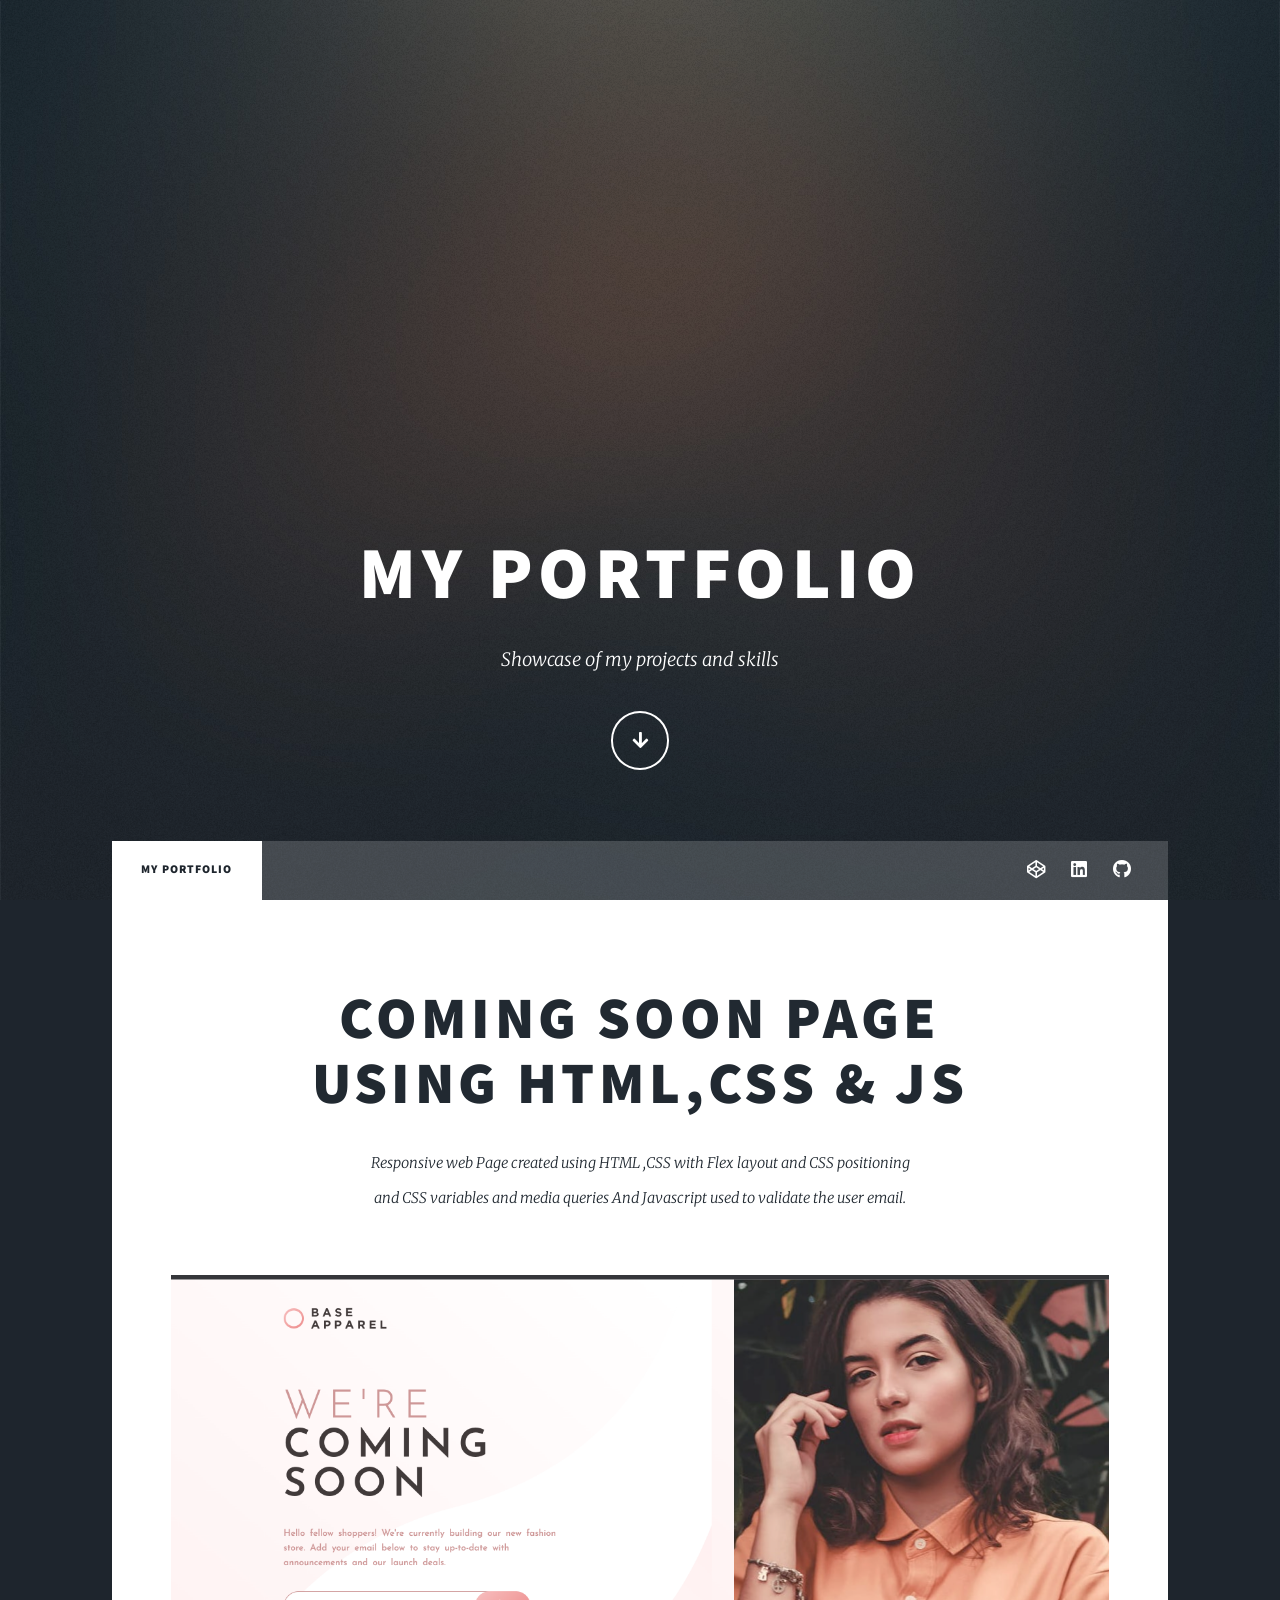
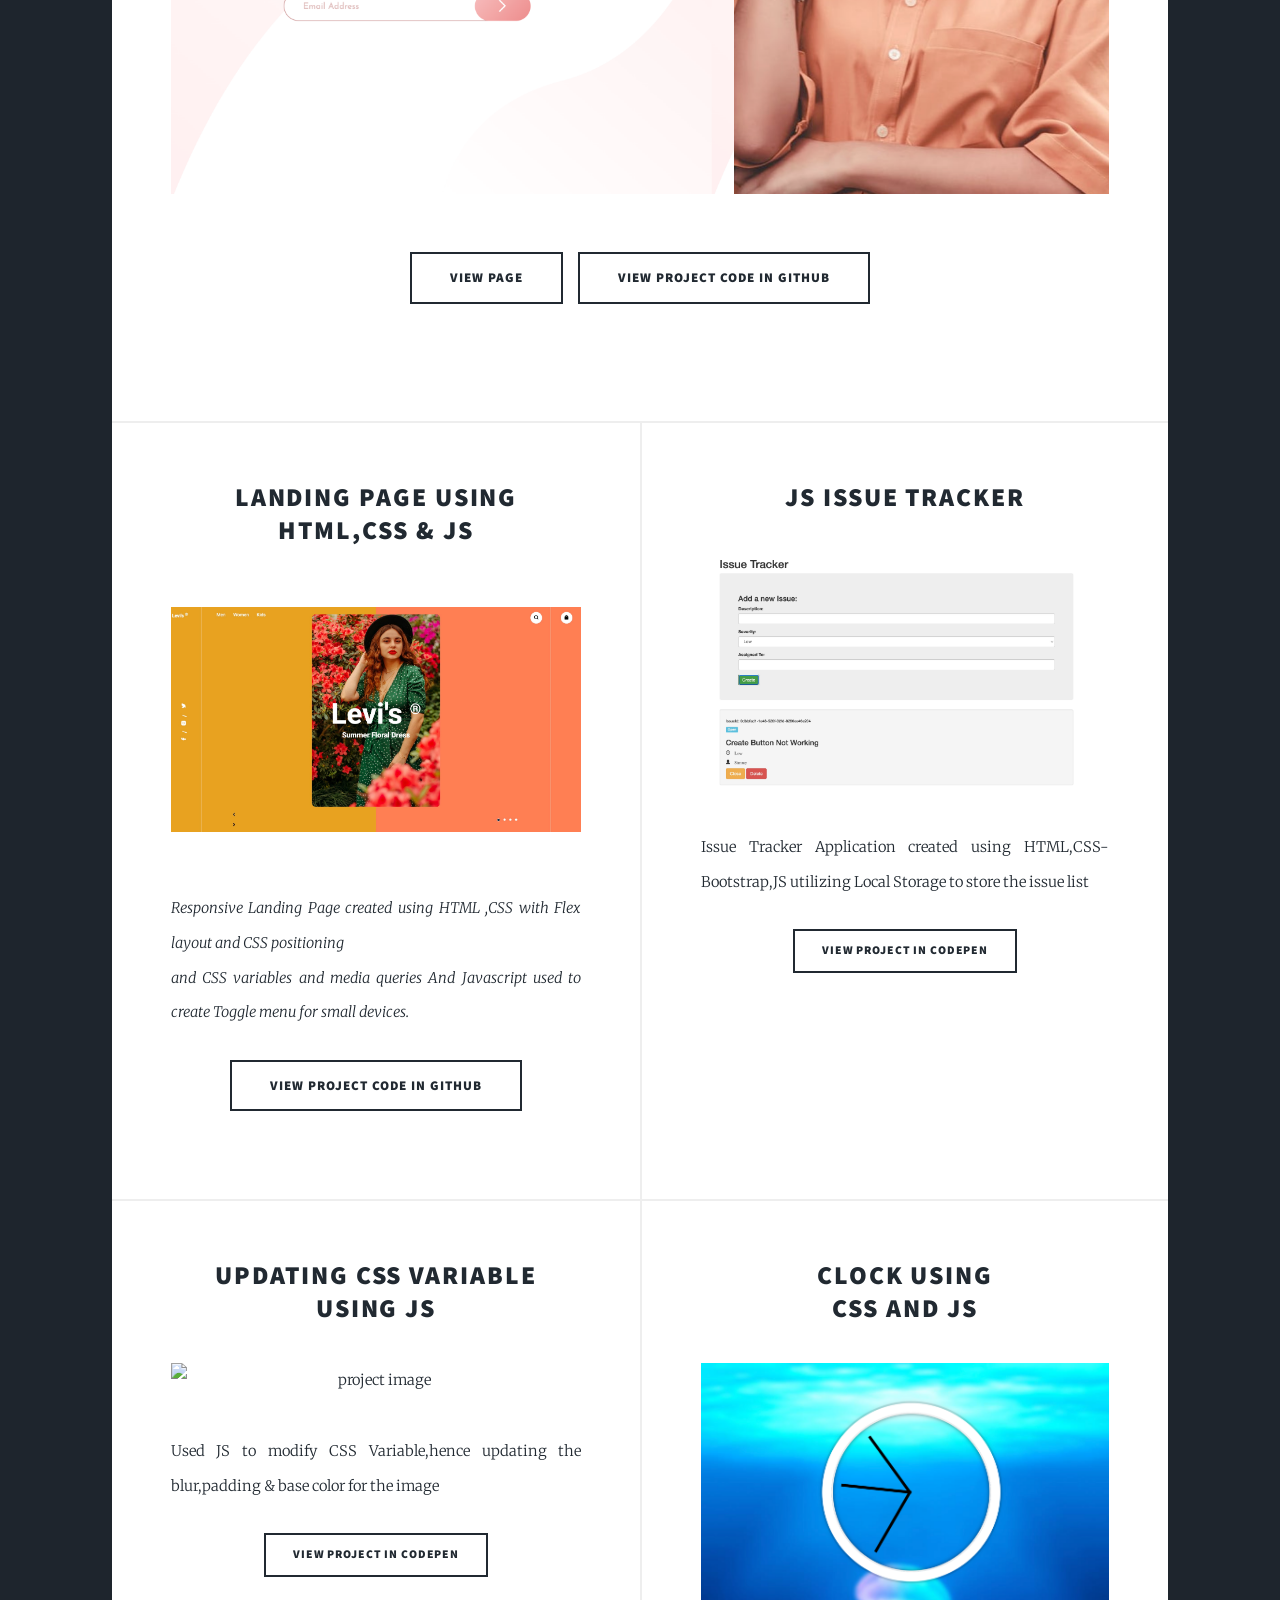
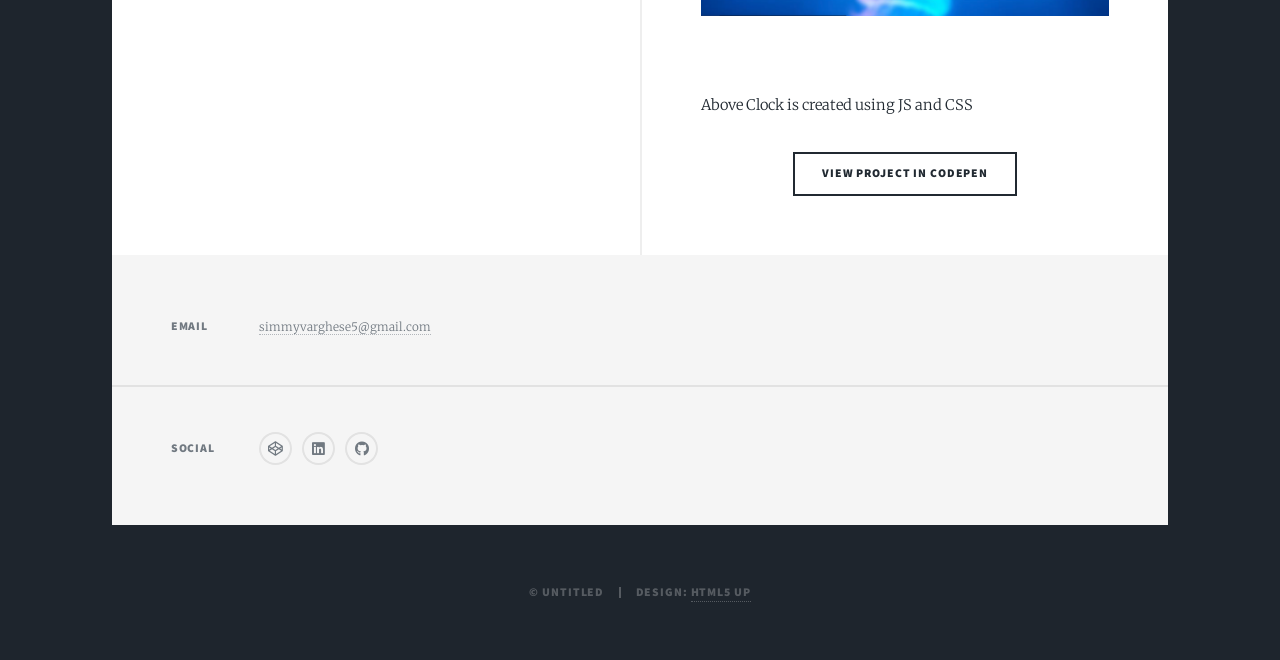
==== index.html @ 49a2455c "Update the index" ====
<!DOCTYPE HTML>
<!--
	Massively by HTML5 UP
	html5up.net | @ajlkn
	Free for personal and commercial use under the CCA 3.0 license (html5up.net/license)
-->
<html>
	<head>
		<title>Simmy Varghese-Portfolio</title>
		<meta charset="utf-8" />
		<meta name="viewport" content="width=device-width, initial-scale=1, user-scalable=no" />
		<link rel="stylesheet" href="assets/css/main.css" />
		<noscript><link rel="stylesheet" href="assets/css/noscript.css" /></noscript>
	</head>
	<body class="is-preload">

		<!-- Wrapper -->
			<div id="wrapper" class="fade-in">

				<!-- Intro -->
					<div id="intro">
						<h1>My Portfolio</h1>
						<p>Showcase of my projects and skills </p>
						<ul class="actions">
							<li><a href="#header" class="button icon solid solo fa-arrow-down scrolly">Continue</a></li>
						</ul>
					</div>

			

				<!-- Nav -->
					<nav id="nav">
						<ul class="links">
							<li class="active"><a href="index.html">My Portfolio</a></li>
						</ul>
						<ul class="icons">
							<li><a href="https://codepen.io/your-work" class="icon brands fa-codepen" target="_blank"><span class="label">Codepen</span></a></li>
							<li><a href="https://www.linkedin.com/in/simmyvarghese/" class="icon brands fa-linkedin" target="_blank"><span class="label">LinkedIn</span></a></li>
							<li><a href="https://github.com/simmypayyappillyvarghese?tab=repositories" class="icon brands fa-github" target="_blank"><span class="label">GitHub</span></a></li>
							
						</ul>
					</nav>

				<!-- Main -->
					<div id="main">

						<!-- Featured Post -->
							
							<article  class="post featured">
								<header class="major">
									<h2><a href="#"> Coming Soon Page<br />
									using HTML,CSS & JS</a></h2>
									<p>Responsive web Page created using HTML ,CSS with Flex layout and CSS positioning <br/>and CSS variables and media queries
									And Javascript used to validate the user email.<br />
								<a href="#" class="image main"><img src="./images/screenshot-desktop.png" alt="project image" /></a>
								<ul class="actions special">
									<li><a href="https://simmypayyappillyvarghese.github.io/comingSoonPage/" target="_blank" class="button large">View Page</a></li>
									<li><a href="https://github.com/simmypayyappillyvarghese/comingSoonPage" target="_blank" class="button large">View Project Code in Github</a></li>
								</ul>
							</article>

						<!-- Posts -->
							<section class="posts">
								<article>
									<header>
										<h2><a href="#"> Landing Page using HTML,CSS & JS</a></h2>
										<a href="#" class="image main"><img src="./images/levis_landing_project.jpg" alt="project image" /></a>
										<p>Responsive Landing Page created using HTML ,CSS with Flex layout and CSS positioning <br/>and CSS variables and media queries
											And Javascript used to create Toggle menu for small devices.<br />
									<ul class="actions special">
										<li><a href="https://github.com/simmypayyappillyvarghese/LandingPage" target="_blank" class="button large">View Project Code in Github</a></li>
									</ul>
								</article>
								<article>
									<header>
										<h2><a href="#">JS Issue Tracker<br />
										</a></h2>
									</header>
									<a href="#" class="image fit"><img src="./images/issue_tracker.jpg" alt="project image" /></a>
									<p>Issue Tracker Application created using HTML,CSS-Bootstrap,JS utilizing Local Storage to store the issue list</p>
									<ul class="actions special">
										<li><a href="https://codepen.io/simmy-varghese/pen/MWrmdOj" target="_blank"class="button">View Project in Codepen</a></li>
									</ul>
								</article>
								<article>
									<header>
										<h2><a href="#">Updating CSS Variable using JS<br />
										</a></h2>
									</header>
									<a href="#" class="image fit"><img src="https://images.unsplash.com/photo-1560421683-6856ea585c78?ixlib=rb-1.2.1&ixid=MnwxMjA3fDB8MHxwaG90by1wYWdlfHx8fGVufDB8fHx8&auto=format&fit=crop&w=1748&q=80" alt="project image" /></a>
									<p>Used JS to modify CSS Variable,hence updating the blur,padding & base color for the image </p>
									<ul class="actions special">
										<li><a href="https://codepen.io/simmy-varghese/pen/WNXdNBg" target="_blank"class="button">View Project in Codepen</a></li>
									</ul>
								</article>
								<article>
									<header>
										<h2><a href="#">Clock using  <br />
										</a>CSS and JS</h2>
									</header>
									<a href="./project2/Clock_Image.png" class="image fit"><img src="./project2/Clock_Image.png" alt="An image of a clock"/></a>
									<br/>
									<p>
										Above Clock is created using JS and CSS </p>
									<ul class="actions special">
										<li><a href="https://codepen.io/simmy-varghese/pen/MWOOYgg" class="button">View Project in Codepen</a></li>
									</ul>
								</article>
							</section>
						

					</div>

				<!-- Footer -->
					<footer id="footer">
						<section class="split contact">
							<section>
								<h3>Email</h3>
								<p><a href="mailto:simmyvarghese5@gmail.com">simmyvarghese5@gmail.com</a></p>
							</section>
							<section>
								<h3>Social</h3>
								<ul class="icons alt">
									<li><a href="https://codepen.io/your-work" class="icon brands fa-codepen" target="_blank"><span class="label">Codepen</span></a></li>
									<li><a href="https://www.linkedin.com/in/simmyvarghese/" class="icon brands fa-linkedin" target="_blank"><span class="label">LinkedIn</span></a></li>
									<li><a href="https://github.com/simmypayyappillyvarghese?tab=repositories" class="icon brands fa-github" target="_blank"><span class="label">GitHub</span></a></li>
								</ul>
							</section>
						</section>
					</footer>

				<!-- Copyright -->
					<div id="copyright">
						<ul><li>&copy; Untitled</li><li>Design: <a href="https://html5up.net">HTML5 UP</a></li></ul>
					</div>

			</div>

		<!-- Scripts -->
			<script src="assets/js/jquery.min.js"></script>
			<script src="assets/js/jquery.scrollex.min.js"></script>
			<script src="assets/js/jquery.scrolly.min.js"></script>
			<script src="assets/js/browser.min.js"></script>
			<script src="assets/js/breakpoints.min.js"></script>
			<script src="assets/js/util.js"></script>
			<script src="assets/js/main.js"></script>

	</body>
</html>
---- assets/css/main.css ----
@import url(fontawesome-all.min.css);
@import url("https://fonts.googleapis.com/css?family=Merriweather:300,700,300italic,700italic|Source+Sans+Pro:900");

/*
	Massively by HTML5 UP
	html5up.net | @ajlkn
	Free for personal and commercial use under the CCA 3.0 license (html5up.net/license)
*/

html, body, div, span, applet, object,
iframe, h1, h2, h3, h4, h5, h6, p, blockquote,
pre, a, abbr, acronym, address, big, cite,
code, del, dfn, em, img, ins, kbd, q, s, samp,
small, strike, strong, sub, sup, tt, var, b,
u, i, center, dl, dt, dd, ol, ul, li, fieldset,
form, label, legend, table, caption, tbody,
tfoot, thead, tr, th, td, article, aside,
canvas, details, embed, figure, figcaption,
footer, header, hgroup, menu, nav, output, ruby,
section, summary, time, mark, audio, video {
	margin: 0;
	padding: 0;
	border: 0;
	font-size: 100%;
	font: inherit;
	vertical-align: baseline;}

article, aside, details, figcaption, figure,
footer, header, hgroup, menu, nav, section {
	display: block;}

body {
	line-height: 1;
}

ol, ul {
	list-style: none;
}

blockquote, q {
	quotes: none;
}

	blockquote:before, blockquote:after, q:before, q:after {
		content: '';
		content: none;
	}

table {
	border-collapse: collapse;
	border-spacing: 0;
}

body {
	-webkit-text-size-adjust: none;
}

mark {
	background-color: transparent;
	color: inherit;
}

input::-moz-focus-inner {
	border: 0;
	padding: 0;
}

input, select, textarea {
	-moz-appearance: none;
	-webkit-appearance: none;
	-ms-appearance: none;
	appearance: none;
}

/* Basic */

	@-ms-viewport {
		width: device-width;
	}

	body {
		-ms-overflow-style: scrollbar;
	}

	@media screen and (max-width: 480px) {

		html, body {
			min-width: 320px;
		}

	}

	html {
		box-sizing: border-box;
	}

	*, *:before, *:after {
		box-sizing: inherit;
	}

	body {
		background-color: #1e252d;
	}

		body.is-preload *, body.is-preload *:before, body.is-preload *:after {
			-moz-animation: none !important;
			-webkit-animation: none !important;
			-ms-animation: none !important;
			animation: none !important;
			-moz-transition: none !important;
			-webkit-transition: none !important;
			-ms-transition: none !important;
			transition: none !important;
		}

/* Type */

	html {
		font-size: 16pt;
	}

		@media screen and (max-width: 1680px) {

			html {
				font-size: 12pt;
			}

		}

		@media screen and (max-width: 1280px) {

			html {
				font-size: 11pt;
			}

		}

		@media screen and (max-width: 360px) {

			html {
				font-size: 10pt;
			}

		}

	body {
		color: #212931;
	}

	body, input, select, textarea {
		font-family: "Merriweather", Georgia, serif;
		font-weight: 300;
		font-size: 1rem;
		line-height: 2.375;
	}

	a {
		-moz-transition: color 0.2s ease-in-out, background-color 0.2s ease-in-out, border-color 0.2s ease-in-out, box-shadow 0.2s ease-in-out;
		-webkit-transition: color 0.2s ease-in-out, background-color 0.2s ease-in-out, border-color 0.2s ease-in-out, box-shadow 0.2s ease-in-out;
		-ms-transition: color 0.2s ease-in-out, background-color 0.2s ease-in-out, border-color 0.2s ease-in-out, box-shadow 0.2s ease-in-out;
		transition: color 0.2s ease-in-out, background-color 0.2s ease-in-out, border-color 0.2s ease-in-out, box-shadow 0.2s ease-in-out;
		border-bottom: dotted 1px;
		text-decoration: none;
	}

		a:hover {
			border-bottom-color: transparent;
		}

	strong, b {
		font-weight: 600;
	}

	em, i {
		font-style: italic;
	}

	p {
		text-align: justify;
		margin: 0 0 2rem 0;
	}

	h1, h2, h3, h4, h5, h6 {
		font-family: "Source Sans Pro", Helvetica, sans-serif;
		font-weight: 900;
		line-height: 1.5;
		letter-spacing: 0.075em;
		text-transform: uppercase;
		margin: 0 0 1rem 0;
	}

		h1 a, h2 a, h3 a, h4 a, h5 a, h6 a {
			border-bottom: 0;
			color: inherit;
			text-decoration: none;
		}

	h1 {
		font-size: 4rem;
		line-height: 1.1;
		margin: 0 0 2rem 0;
	}

	h2 {
		font-size: 1.75rem;
		line-height: 1.3;
		margin: 0 0 1.5rem 0;
	}

	h3 {
		font-size: 1.25rem;
		margin: 0 0 1.5rem 0;
	}

	h4 {
		font-size: 1rem;
	}

	h5 {
		font-size: 0.9rem;
	}

	h6 {
		font-size: 0.8rem;
	}

	sub {
		font-size: 0.8rem;
		position: relative;
		top: 0.5rem;
	}

	sup {
		font-size: 0.8rem;
		position: relative;
		top: -0.5rem;
	}

	blockquote {
		border-left: solid 4px;
		font-style: italic;
		margin: 0 0 2rem 0;
		padding: 0.5rem 0 0.5rem 2rem;
	}

	code {
		border: solid 2px;
		font-family: "Courier New", monospace;
		font-size: 0.9rem;
		margin: 0 0.25rem;
		padding: 0.25rem 0.65rem;
	}

	pre {
		-webkit-overflow-scrolling: touch;
		font-family: "Courier New", monospace;
		font-size: 0.9rem;
		margin: 0 0 2rem 0;
	}

		pre code {
			display: block;
			line-height: 1.75;
			padding: 1rem 1.5rem;
			overflow-x: auto;
		}

	hr {
		border: 0;
		border-bottom: solid 2px;
		margin: 3rem 0;
	}

		hr.major {
			margin: 5rem 0;
		}

	.align-left {
		text-align: left;
	}

	.align-center {
		text-align: center;
	}

	.align-right {
		text-align: right;
	}

	input, select, textarea {
		color: #212931;
	}

	a {
		color: #212931;
		border-bottom-color: rgba(33, 41, 49, 0.5);
	}

		a:hover {
			border-bottom-color: transparent;
			color: #18bfef !important;
		}

	strong, b {
		color: #212931;
	}

	h1, h2, h3, h4, h5, h6 {
		color: #212931;
	}

	blockquote {
		border-left-color: #eeeeee;
	}

	code {
		background: rgba(220, 220, 220, 0.25);
		border-color: #eeeeee;
	}

	hr {
		border-bottom-color: #eeeeee;
	}

/* Row */

	.row {
		display: flex;
		flex-wrap: wrap;
		box-sizing: border-box;
		align-items: stretch;
	}

		.row > * {
			box-sizing: border-box;
		}

		.row.gtr-uniform > * > :last-child {
			margin-bottom: 0;
		}

		.row.aln-left {
			justify-content: flex-start;
		}

		.row.aln-center {
			justify-content: center;
		}

		.row.aln-right {
			justify-content: flex-end;
		}

		.row.aln-top {
			align-items: flex-start;
		}

		.row.aln-middle {
			align-items: center;
		}

		.row.aln-bottom {
			align-items: flex-end;
		}

		.row > .imp {
			order: -1;
		}

		.row > .col-1 {
			width: 8.33333%;
		}

		.row > .off-1 {
			margin-left: 8.33333%;
		}

		.row > .col-2 {
			width: 16.66667%;
		}

		.row > .off-2 {
			margin-left: 16.66667%;
		}

		.row > .col-3 {
			width: 25%;
		}

		.row > .off-3 {
			margin-left: 25%;
		}

		.row > .col-4 {
			width: 33.33333%;
		}

		.row > .off-4 {
			margin-left: 33.33333%;
		}

		.row > .col-5 {
			width: 41.66667%;
		}

		.row > .off-5 {
			margin-left: 41.66667%;
		}

		.row > .col-6 {
			width: 50%;
		}

		.row > .off-6 {
			margin-left: 50%;
		}

		.row > .col-7 {
			width: 58.33333%;
		}

		.row > .off-7 {
			margin-left: 58.33333%;
		}

		.row > .col-8 {
			width: 66.66667%;
		}

		.row > .off-8 {
			margin-left: 66.66667%;
		}

		.row > .col-9 {
			width: 75%;
		}

		.row > .off-9 {
			margin-left: 75%;
		}

		.row > .col-10 {
			width: 83.33333%;
		}

		.row > .off-10 {
			margin-left: 83.33333%;
		}

		.row > .col-11 {
			width: 91.66667%;
		}

		.row > .off-11 {
			margin-left: 91.66667%;
		}

		.row > .col-12 {
			width: 100%;
		}

		.row > .off-12 {
			margin-left: 100%;
		}

		.row.gtr-0 {
			margin-top: 0;
			margin-left: 0rem;
		}

			.row.gtr-0 > * {
				padding: 0 0 0 0rem;
			}

			.row.gtr-0.gtr-uniform {
				margin-top: 0rem;
			}

				.row.gtr-0.gtr-uniform > * {
					padding-top: 0rem;
				}

		.row.gtr-25 {
			margin-top: 0;
			margin-left: -0.375rem;
		}

			.row.gtr-25 > * {
				padding: 0 0 0 0.375rem;
			}

			.row.gtr-25.gtr-uniform {
				margin-top: -0.375rem;
			}

				.row.gtr-25.gtr-uniform > * {
					padding-top: 0.375rem;
				}

		.row.gtr-50 {
			margin-top: 0;
			margin-left: -0.75rem;
		}

			.row.gtr-50 > * {
				padding: 0 0 0 0.75rem;
			}

			.row.gtr-50.gtr-uniform {
				margin-top: -0.75rem;
			}

				.row.gtr-50.gtr-uniform > * {
					padding-top: 0.75rem;
				}

		.row {
			margin-top: 0;
			margin-left: -1.5rem;
		}

			.row > * {
				padding: 0 0 0 1.5rem;
			}

			.row.gtr-uniform {
				margin-top: -1.5rem;
			}

				.row.gtr-uniform > * {
					padding-top: 1.5rem;
				}

		.row.gtr-150 {
			margin-top: 0;
			margin-left: -2.25rem;
		}

			.row.gtr-150 > * {
				padding: 0 0 0 2.25rem;
			}

			.row.gtr-150.gtr-uniform {
				margin-top: -2.25rem;
			}

				.row.gtr-150.gtr-uniform > * {
					padding-top: 2.25rem;
				}

		.row.gtr-200 {
			margin-top: 0;
			margin-left: -3rem;
		}

			.row.gtr-200 > * {
				padding: 0 0 0 3rem;
			}

			.row.gtr-200.gtr-uniform {
				margin-top: -3rem;
			}

				.row.gtr-200.gtr-uniform > * {
					padding-top: 3rem;
				}

		@media screen and (max-width: 1680px) {

			.row {
				display: flex;
				flex-wrap: wrap;
				box-sizing: border-box;
				align-items: stretch;
			}

				.row > * {
					box-sizing: border-box;
				}

				.row.gtr-uniform > * > :last-child {
					margin-bottom: 0;
				}

				.row.aln-left {
					justify-content: flex-start;
				}

				.row.aln-center {
					justify-content: center;
				}

				.row.aln-right {
					justify-content: flex-end;
				}

				.row.aln-top {
					align-items: flex-start;
				}

				.row.aln-middle {
					align-items: center;
				}

				.row.aln-bottom {
					align-items: flex-end;
				}

				.row > .imp-xlarge {
					order: -1;
				}

				.row > .col-1-xlarge {
					width: 8.33333%;
				}

				.row > .off-1-xlarge {
					margin-left: 8.33333%;
				}

				.row > .col-2-xlarge {
					width: 16.66667%;
				}

				.row > .off-2-xlarge {
					margin-left: 16.66667%;
				}

				.row > .col-3-xlarge {
					width: 25%;
				}

				.row > .off-3-xlarge {
					margin-left: 25%;
				}

				.row > .col-4-xlarge {
					width: 33.33333%;
				}

				.row > .off-4-xlarge {
					margin-left: 33.33333%;
				}

				.row > .col-5-xlarge {
					width: 41.66667%;
				}

				.row > .off-5-xlarge {
					margin-left: 41.66667%;
				}

				.row > .col-6-xlarge {
					width: 50%;
				}

				.row > .off-6-xlarge {
					margin-left: 50%;
				}

				.row > .col-7-xlarge {
					width: 58.33333%;
				}

				.row > .off-7-xlarge {
					margin-left: 58.33333%;
				}

				.row > .col-8-xlarge {
					width: 66.66667%;
				}

				.row > .off-8-xlarge {
					margin-left: 66.66667%;
				}

				.row > .col-9-xlarge {
					width: 75%;
				}

				.row > .off-9-xlarge {
					margin-left: 75%;
				}

				.row > .col-10-xlarge {
					width: 83.33333%;
				}

				.row > .off-10-xlarge {
					margin-left: 83.33333%;
				}

				.row > .col-11-xlarge {
					width: 91.66667%;
				}

				.row > .off-11-xlarge {
					margin-left: 91.66667%;
				}

				.row > .col-12-xlarge {
					width: 100%;
				}

				.row > .off-12-xlarge {
					margin-left: 100%;
				}

				.row.gtr-0 {
					margin-top: 0;
					margin-left: 0rem;
				}

					.row.gtr-0 > * {
						padding: 0 0 0 0rem;
					}

					.row.gtr-0.gtr-uniform {
						margin-top: 0rem;
					}

						.row.gtr-0.gtr-uniform > * {
							padding-top: 0rem;
						}

				.row.gtr-25 {
					margin-top: 0;
					margin-left: -0.375rem;
				}

					.row.gtr-25 > * {
						padding: 0 0 0 0.375rem;
					}

					.row.gtr-25.gtr-uniform {
						margin-top: -0.375rem;
					}

						.row.gtr-25.gtr-uniform > * {
							padding-top: 0.375rem;
						}

				.row.gtr-50 {
					margin-top: 0;
					margin-left: -0.75rem;
				}

					.row.gtr-50 > * {
						padding: 0 0 0 0.75rem;
					}

					.row.gtr-50.gtr-uniform {
						margin-top: -0.75rem;
					}

						.row.gtr-50.gtr-uniform > * {
							padding-top: 0.75rem;
						}

				.row {
					margin-top: 0;
					margin-left: -1.5rem;
				}

					.row > * {
						padding: 0 0 0 1.5rem;
					}

					.row.gtr-uniform {
						margin-top: -1.5rem;
					}

						.row.gtr-uniform > * {
							padding-top: 1.5rem;
						}

				.row.gtr-150 {
					margin-top: 0;
					margin-left: -2.25rem;
				}

					.row.gtr-150 > * {
						padding: 0 0 0 2.25rem;
					}

					.row.gtr-150.gtr-uniform {
						margin-top: -2.25rem;
					}

						.row.gtr-150.gtr-uniform > * {
							padding-top: 2.25rem;
						}

				.row.gtr-200 {
					margin-top: 0;
					margin-left: -3rem;
				}

					.row.gtr-200 > * {
						padding: 0 0 0 3rem;
					}

					.row.gtr-200.gtr-uniform {
						margin-top: -3rem;
					}

						.row.gtr-200.gtr-uniform > * {
							padding-top: 3rem;
						}

		}

		@media screen and (max-width: 1280px) {

			.row {
				display: flex;
				flex-wrap: wrap;
				box-sizing: border-box;
				align-items: stretch;
			}

				.row > * {
					box-sizing: border-box;
				}

				.row.gtr-uniform > * > :last-child {
					margin-bottom: 0;
				}

				.row.aln-left {
					justify-content: flex-start;
				}

				.row.aln-center {
					justify-content: center;
				}

				.row.aln-right {
					justify-content: flex-end;
				}

				.row.aln-top {
					align-items: flex-start;
				}

				.row.aln-middle {
					align-items: center;
				}

				.row.aln-bottom {
					align-items: flex-end;
				}

				.row > .imp-large {
					order: -1;
				}

				.row > .col-1-large {
					width: 8.33333%;
				}

				.row > .off-1-large {
					margin-left: 8.33333%;
				}

				.row > .col-2-large {
					width: 16.66667%;
				}

				.row > .off-2-large {
					margin-left: 16.66667%;
				}

				.row > .col-3-large {
					width: 25%;
				}

				.row > .off-3-large {
					margin-left: 25%;
				}

				.row > .col-4-large {
					width: 33.33333%;
				}

				.row > .off-4-large {
					margin-left: 33.33333%;
				}

				.row > .col-5-large {
					width: 41.66667%;
				}

				.row > .off-5-large {
					margin-left: 41.66667%;
				}

				.row > .col-6-large {
					width: 50%;
				}

				.row > .off-6-large {
					margin-left: 50%;
				}

				.row > .col-7-large {
					width: 58.33333%;
				}

				.row > .off-7-large {
					margin-left: 58.33333%;
				}

				.row > .col-8-large {
					width: 66.66667%;
				}

				.row > .off-8-large {
					margin-left: 66.66667%;
				}

				.row > .col-9-large {
					width: 75%;
				}

				.row > .off-9-large {
					margin-left: 75%;
				}

				.row > .col-10-large {
					width: 83.33333%;
				}

				.row > .off-10-large {
					margin-left: 83.33333%;
				}

				.row > .col-11-large {
					width: 91.66667%;
				}

				.row > .off-11-large {
					margin-left: 91.66667%;
				}

				.row > .col-12-large {
					width: 100%;
				}

				.row > .off-12-large {
					margin-left: 100%;
				}

				.row.gtr-0 {
					margin-top: 0;
					margin-left: 0rem;
				}

					.row.gtr-0 > * {
						padding: 0 0 0 0rem;
					}

					.row.gtr-0.gtr-uniform {
						margin-top: 0rem;
					}

						.row.gtr-0.gtr-uniform > * {
							padding-top: 0rem;
						}

				.row.gtr-25 {
					margin-top: 0;
					margin-left: -0.375rem;
				}

					.row.gtr-25 > * {
						padding: 0 0 0 0.375rem;
					}

					.row.gtr-25.gtr-uniform {
						margin-top: -0.375rem;
					}

						.row.gtr-25.gtr-uniform > * {
							padding-top: 0.375rem;
						}

				.row.gtr-50 {
					margin-top: 0;
					margin-left: -0.75rem;
				}

					.row.gtr-50 > * {
						padding: 0 0 0 0.75rem;
					}

					.row.gtr-50.gtr-uniform {
						margin-top: -0.75rem;
					}

						.row.gtr-50.gtr-uniform > * {
							padding-top: 0.75rem;
						}

				.row {
					margin-top: 0;
					margin-left: -1.5rem;
				}

					.row > * {
						padding: 0 0 0 1.5rem;
					}

					.row.gtr-uniform {
						margin-top: -1.5rem;
					}

						.row.gtr-uniform > * {
							padding-top: 1.5rem;
						}

				.row.gtr-150 {
					margin-top: 0;
					margin-left: -2.25rem;
				}

					.row.gtr-150 > * {
						padding: 0 0 0 2.25rem;
					}

					.row.gtr-150.gtr-uniform {
						margin-top: -2.25rem;
					}

						.row.gtr-150.gtr-uniform > * {
							padding-top: 2.25rem;
						}

				.row.gtr-200 {
					margin-top: 0;
					margin-left: -3rem;
				}

					.row.gtr-200 > * {
						padding: 0 0 0 3rem;
					}

					.row.gtr-200.gtr-uniform {
						margin-top: -3rem;
					}

						.row.gtr-200.gtr-uniform > * {
							padding-top: 3rem;
						}

		}

		@media screen and (max-width: 980px) {

			.row {
				display: flex;
				flex-wrap: wrap;
				box-sizing: border-box;
				align-items: stretch;
			}

				.row > * {
					box-sizing: border-box;
				}

				.row.gtr-uniform > * > :last-child {
					margin-bottom: 0;
				}

				.row.aln-left {
					justify-content: flex-start;
				}

				.row.aln-center {
					justify-content: center;
				}

				.row.aln-right {
					justify-content: flex-end;
				}

				.row.aln-top {
					align-items: flex-start;
				}

				.row.aln-middle {
					align-items: center;
				}

				.row.aln-bottom {
					align-items: flex-end;
				}

				.row > .imp-medium {
					order: -1;
				}

				.row > .col-1-medium {
					width: 8.33333%;
				}

				.row > .off-1-medium {
					margin-left: 8.33333%;
				}

				.row > .col-2-medium {
					width: 16.66667%;
				}

				.row > .off-2-medium {
					margin-left: 16.66667%;
				}

				.row > .col-3-medium {
					width: 25%;
				}

				.row > .off-3-medium {
					margin-left: 25%;
				}

				.row > .col-4-medium {
					width: 33.33333%;
				}

				.row > .off-4-medium {
					margin-left: 33.33333%;
				}

				.row > .col-5-medium {
					width: 41.66667%;
				}

				.row > .off-5-medium {
					margin-left: 41.66667%;
				}

				.row > .col-6-medium {
					width: 50%;
				}

				.row > .off-6-medium {
					margin-left: 50%;
				}

				.row > .col-7-medium {
					width: 58.33333%;
				}

				.row > .off-7-medium {
					margin-left: 58.33333%;
				}

				.row > .col-8-medium {
					width: 66.66667%;
				}

				.row > .off-8-medium {
					margin-left: 66.66667%;
				}

				.row > .col-9-medium {
					width: 75%;
				}

				.row > .off-9-medium {
					margin-left: 75%;
				}

				.row > .col-10-medium {
					width: 83.33333%;
				}

				.row > .off-10-medium {
					margin-left: 83.33333%;
				}

				.row > .col-11-medium {
					width: 91.66667%;
				}

				.row > .off-11-medium {
					margin-left: 91.66667%;
				}

				.row > .col-12-medium {
					width: 100%;
				}

				.row > .off-12-medium {
					margin-left: 100%;
				}

				.row.gtr-0 {
					margin-top: 0;
					margin-left: 0rem;
				}

					.row.gtr-0 > * {
						padding: 0 0 0 0rem;
					}

					.row.gtr-0.gtr-uniform {
						margin-top: 0rem;
					}

						.row.gtr-0.gtr-uniform > * {
							padding-top: 0rem;
						}

				.row.gtr-25 {
					margin-top: 0;
					margin-left: -0.375rem;
				}

					.row.gtr-25 > * {
						padding: 0 0 0 0.375rem;
					}

					.row.gtr-25.gtr-uniform {
						margin-top: -0.375rem;
					}

						.row.gtr-25.gtr-uniform > * {
							padding-top: 0.375rem;
						}

				.row.gtr-50 {
					margin-top: 0;
					margin-left: -0.75rem;
				}

					.row.gtr-50 > * {
						padding: 0 0 0 0.75rem;
					}

					.row.gtr-50.gtr-uniform {
						margin-top: -0.75rem;
					}

						.row.gtr-50.gtr-uniform > * {
							padding-top: 0.75rem;
						}

				.row {
					margin-top: 0;
					margin-left: -1.5rem;
				}

					.row > * {
						padding: 0 0 0 1.5rem;
					}

					.row.gtr-uniform {
						margin-top: -1.5rem;
					}

						.row.gtr-uniform > * {
							padding-top: 1.5rem;
						}

				.row.gtr-150 {
					margin-top: 0;
					margin-left: -2.25rem;
				}

					.row.gtr-150 > * {
						padding: 0 0 0 2.25rem;
					}

					.row.gtr-150.gtr-uniform {
						margin-top: -2.25rem;
					}

						.row.gtr-150.gtr-uniform > * {
							padding-top: 2.25rem;
						}

				.row.gtr-200 {
					margin-top: 0;
					margin-left: -3rem;
				}

					.row.gtr-200 > * {
						padding: 0 0 0 3rem;
					}

					.row.gtr-200.gtr-uniform {
						margin-top: -3rem;
					}

						.row.gtr-200.gtr-uniform > * {
							padding-top: 3rem;
						}

		}

		@media screen and (max-width: 736px) {

			.row {
				display: flex;
				flex-wrap: wrap;
				box-sizing: border-box;
				align-items: stretch;
			}

				.row > * {
					box-sizing: border-box;
				}

				.row.gtr-uniform > * > :last-child {
					margin-bottom: 0;
				}

				.row.aln-left {
					justify-content: flex-start;
				}

				.row.aln-center {
					justify-content: center;
				}

				.row.aln-right {
					justify-content: flex-end;
				}

				.row.aln-top {
					align-items: flex-start;
				}

				.row.aln-middle {
					align-items: center;
				}

				.row.aln-bottom {
					align-items: flex-end;
				}

				.row > .imp-small {
					order: -1;
				}

				.row > .col-1-small {
					width: 8.33333%;
				}

				.row > .off-1-small {
					margin-left: 8.33333%;
				}

				.row > .col-2-small {
					width: 16.66667%;
				}

				.row > .off-2-small {
					margin-left: 16.66667%;
				}

				.row > .col-3-small {
					width: 25%;
				}

				.row > .off-3-small {
					margin-left: 25%;
				}

				.row > .col-4-small {
					width: 33.33333%;
				}

				.row > .off-4-small {
					margin-left: 33.33333%;
				}

				.row > .col-5-small {
					width: 41.66667%;
				}

				.row > .off-5-small {
					margin-left: 41.66667%;
				}

				.row > .col-6-small {
					width: 50%;
				}

				.row > .off-6-small {
					margin-left: 50%;
				}

				.row > .col-7-small {
					width: 58.33333%;
				}

				.row > .off-7-small {
					margin-left: 58.33333%;
				}

				.row > .col-8-small {
					width: 66.66667%;
				}

				.row > .off-8-small {
					margin-left: 66.66667%;
				}

				.row > .col-9-small {
					width: 75%;
				}

				.row > .off-9-small {
					margin-left: 75%;
				}

				.row > .col-10-small {
					width: 83.33333%;
				}

				.row > .off-10-small {
					margin-left: 83.33333%;
				}

				.row > .col-11-small {
					width: 91.66667%;
				}

				.row > .off-11-small {
					margin-left: 91.66667%;
				}

				.row > .col-12-small {
					width: 100%;
				}

				.row > .off-12-small {
					margin-left: 100%;
				}

				.row.gtr-0 {
					margin-top: 0;
					margin-left: 0rem;
				}

					.row.gtr-0 > * {
						padding: 0 0 0 0rem;
					}

					.row.gtr-0.gtr-uniform {
						margin-top: 0rem;
					}

						.row.gtr-0.gtr-uniform > * {
							padding-top: 0rem;
						}

				.row.gtr-25 {
					margin-top: 0;
					margin-left: -0.375rem;
				}

					.row.gtr-25 > * {
						padding: 0 0 0 0.375rem;
					}

					.row.gtr-25.gtr-uniform {
						margin-top: -0.375rem;
					}

						.row.gtr-25.gtr-uniform > * {
							padding-top: 0.375rem;
						}

				.row.gtr-50 {
					margin-top: 0;
					margin-left: -0.75rem;
				}

					.row.gtr-50 > * {
						padding: 0 0 0 0.75rem;
					}

					.row.gtr-50.gtr-uniform {
						margin-top: -0.75rem;
					}

						.row.gtr-50.gtr-uniform > * {
							padding-top: 0.75rem;
						}

				.row {
					margin-top: 0;
					margin-left: -1.5rem;
				}

					.row > * {
						padding: 0 0 0 1.5rem;
					}

					.row.gtr-uniform {
						margin-top: -1.5rem;
					}

						.row.gtr-uniform > * {
							padding-top: 1.5rem;
						}

				.row.gtr-150 {
					margin-top: 0;
					margin-left: -2.25rem;
				}

					.row.gtr-150 > * {
						padding: 0 0 0 2.25rem;
					}

					.row.gtr-150.gtr-uniform {
						margin-top: -2.25rem;
					}

						.row.gtr-150.gtr-uniform > * {
							padding-top: 2.25rem;
						}

				.row.gtr-200 {
					margin-top: 0;
					margin-left: -3rem;
				}

					.row.gtr-200 > * {
						padding: 0 0 0 3rem;
					}

					.row.gtr-200.gtr-uniform {
						margin-top: -3rem;
					}

						.row.gtr-200.gtr-uniform > * {
							padding-top: 3rem;
						}

		}

		@media screen and (max-width: 480px) {

			.row {
				display: flex;
				flex-wrap: wrap;
				box-sizing: border-box;
				align-items: stretch;
			}

				.row > * {
					box-sizing: border-box;
				}

				.row.gtr-uniform > * > :last-child {
					margin-bottom: 0;
				}

				.row.aln-left {
					justify-content: flex-start;
				}

				.row.aln-center {
					justify-content: center;
				}

				.row.aln-right {
					justify-content: flex-end;
				}

				.row.aln-top {
					align-items: flex-start;
				}

				.row.aln-middle {
					align-items: center;
				}

				.row.aln-bottom {
					align-items: flex-end;
				}

				.row > .imp-xsmall {
					order: -1;
				}

				.row > .col-1-xsmall {
					width: 8.33333%;
				}

				.row > .off-1-xsmall {
					margin-left: 8.33333%;
				}

				.row > .col-2-xsmall {
					width: 16.66667%;
				}

				.row > .off-2-xsmall {
					margin-left: 16.66667%;
				}

				.row > .col-3-xsmall {
					width: 25%;
				}

				.row > .off-3-xsmall {
					margin-left: 25%;
				}

				.row > .col-4-xsmall {
					width: 33.33333%;
				}

				.row > .off-4-xsmall {
					margin-left: 33.33333%;
				}

				.row > .col-5-xsmall {
					width: 41.66667%;
				}

				.row > .off-5-xsmall {
					margin-left: 41.66667%;
				}

				.row > .col-6-xsmall {
					width: 50%;
				}

				.row > .off-6-xsmall {
					margin-left: 50%;
				}

				.row > .col-7-xsmall {
					width: 58.33333%;
				}

				.row > .off-7-xsmall {
					margin-left: 58.33333%;
				}

				.row > .col-8-xsmall {
					width: 66.66667%;
				}

				.row > .off-8-xsmall {
					margin-left: 66.66667%;
				}

				.row > .col-9-xsmall {
					width: 75%;
				}

				.row > .off-9-xsmall {
					margin-left: 75%;
				}

				.row > .col-10-xsmall {
					width: 83.33333%;
				}

				.row > .off-10-xsmall {
					margin-left: 83.33333%;
				}

				.row > .col-11-xsmall {
					width: 91.66667%;
				}

				.row > .off-11-xsmall {
					margin-left: 91.66667%;
				}

				.row > .col-12-xsmall {
					width: 100%;
				}

				.row > .off-12-xsmall {
					margin-left: 100%;
				}

				.row.gtr-0 {
					margin-top: 0;
					margin-left: 0rem;
				}

					.row.gtr-0 > * {
						padding: 0 0 0 0rem;
					}

					.row.gtr-0.gtr-uniform {
						margin-top: 0rem;
					}

						.row.gtr-0.gtr-uniform > * {
							padding-top: 0rem;
						}

				.row.gtr-25 {
					margin-top: 0;
					margin-left: -0.375rem;
				}

					.row.gtr-25 > * {
						padding: 0 0 0 0.375rem;
					}

					.row.gtr-25.gtr-uniform {
						margin-top: -0.375rem;
					}

						.row.gtr-25.gtr-uniform > * {
							padding-top: 0.375rem;
						}

				.row.gtr-50 {
					margin-top: 0;
					margin-left: -0.75rem;
				}

					.row.gtr-50 > * {
						padding: 0 0 0 0.75rem;
					}

					.row.gtr-50.gtr-uniform {
						margin-top: -0.75rem;
					}

						.row.gtr-50.gtr-uniform > * {
							padding-top: 0.75rem;
						}

				.row {
					margin-top: 0;
					margin-left: -1.5rem;
				}

					.row > * {
						padding: 0 0 0 1.5rem;
					}

					.row.gtr-uniform {
						margin-top: -1.5rem;
					}

						.row.gtr-uniform > * {
							padding-top: 1.5rem;
						}

				.row.gtr-150 {
					margin-top: 0;
					margin-left: -2.25rem;
				}

					.row.gtr-150 > * {
						padding: 0 0 0 2.25rem;
					}

					.row.gtr-150.gtr-uniform {
						margin-top: -2.25rem;
					}

						.row.gtr-150.gtr-uniform > * {
							padding-top: 2.25rem;
						}

				.row.gtr-200 {
					margin-top: 0;
					margin-left: -3rem;
				}

					.row.gtr-200 > * {
						padding: 0 0 0 3rem;
					}

					.row.gtr-200.gtr-uniform {
						margin-top: -3rem;
					}

						.row.gtr-200.gtr-uniform > * {
							padding-top: 3rem;
						}

		}

		@media screen and (max-width: 360px) {

			.row {
				display: flex;
				flex-wrap: wrap;
				box-sizing: border-box;
				align-items: stretch;
			}

				.row > * {
					box-sizing: border-box;
				}

				.row.gtr-uniform > * > :last-child {
					margin-bottom: 0;
				}

				.row.aln-left {
					justify-content: flex-start;
				}

				.row.aln-center {
					justify-content: center;
				}

				.row.aln-right {
					justify-content: flex-end;
				}

				.row.aln-top {
					align-items: flex-start;
				}

				.row.aln-middle {
					align-items: center;
				}

				.row.aln-bottom {
					align-items: flex-end;
				}

				.row > .imp-xxsmall {
					order: -1;
				}

				.row > .col-1-xxsmall {
					width: 8.33333%;
				}

				.row > .off-1-xxsmall {
					margin-left: 8.33333%;
				}

				.row > .col-2-xxsmall {
					width: 16.66667%;
				}

				.row > .off-2-xxsmall {
					margin-left: 16.66667%;
				}

				.row > .col-3-xxsmall {
					width: 25%;
				}

				.row > .off-3-xxsmall {
					margin-left: 25%;
				}

				.row > .col-4-xxsmall {
					width: 33.33333%;
				}

				.row > .off-4-xxsmall {
					margin-left: 33.33333%;
				}

				.row > .col-5-xxsmall {
					width: 41.66667%;
				}

				.row > .off-5-xxsmall {
					margin-left: 41.66667%;
				}

				.row > .col-6-xxsmall {
					width: 50%;
				}

				.row > .off-6-xxsmall {
					margin-left: 50%;
				}

				.row > .col-7-xxsmall {
					width: 58.33333%;
				}

				.row > .off-7-xxsmall {
					margin-left: 58.33333%;
				}

				.row > .col-8-xxsmall {
					width: 66.66667%;
				}

				.row > .off-8-xxsmall {
					margin-left: 66.66667%;
				}

				.row > .col-9-xxsmall {
					width: 75%;
				}

				.row > .off-9-xxsmall {
					margin-left: 75%;
				}

				.row > .col-10-xxsmall {
					width: 83.33333%;
				}

				.row > .off-10-xxsmall {
					margin-left: 83.33333%;
				}

				.row > .col-11-xxsmall {
					width: 91.66667%;
				}

				.row > .off-11-xxsmall {
					margin-left: 91.66667%;
				}

				.row > .col-12-xxsmall {
					width: 100%;
				}

				.row > .off-12-xxsmall {
					margin-left: 100%;
				}

				.row.gtr-0 {
					margin-top: 0;
					margin-left: 0rem;
				}

					.row.gtr-0 > * {
						padding: 0 0 0 0rem;
					}

					.row.gtr-0.gtr-uniform {
						margin-top: 0rem;
					}

						.row.gtr-0.gtr-uniform > * {
							padding-top: 0rem;
						}

				.row.gtr-25 {
					margin-top: 0;
					margin-left: -0.375rem;
				}

					.row.gtr-25 > * {
						padding: 0 0 0 0.375rem;
					}

					.row.gtr-25.gtr-uniform {
						margin-top: -0.375rem;
					}

						.row.gtr-25.gtr-uniform > * {
							padding-top: 0.375rem;
						}

				.row.gtr-50 {
					margin-top: 0;
					margin-left: -0.75rem;
				}

					.row.gtr-50 > * {
						padding: 0 0 0 0.75rem;
					}

					.row.gtr-50.gtr-uniform {
						margin-top: -0.75rem;
					}

						.row.gtr-50.gtr-uniform > * {
							padding-top: 0.75rem;
						}

				.row {
					margin-top: 0;
					margin-left: -1.5rem;
				}

					.row > * {
						padding: 0 0 0 1.5rem;
					}

					.row.gtr-uniform {
						margin-top: -1.5rem;
					}

						.row.gtr-uniform > * {
							padding-top: 1.5rem;
						}

				.row.gtr-150 {
					margin-top: 0;
					margin-left: -2.25rem;
				}

					.row.gtr-150 > * {
						padding: 0 0 0 2.25rem;
					}

					.row.gtr-150.gtr-uniform {
						margin-top: -2.25rem;
					}

						.row.gtr-150.gtr-uniform > * {
							padding-top: 2.25rem;
						}

				.row.gtr-200 {
					margin-top: 0;
					margin-left: -3rem;
				}

					.row.gtr-200 > * {
						padding: 0 0 0 3rem;
					}

					.row.gtr-200.gtr-uniform {
						margin-top: -3rem;
					}

						.row.gtr-200.gtr-uniform > * {
							padding-top: 3rem;
						}

		}

/* Box */

	.box {
		border: solid 2px;
		margin-bottom: 2rem;
		padding: 1.5rem;
	}

		.box > :last-child,
		.box > :last-child > :last-child,
		.box > :last-child > :last-child > :last-child {
			margin-bottom: 0;
		}

		.box.alt {
			border: 0;
			border-radius: 0;
			padding: 0;
		}

	.box {
		border-color: #eeeeee;
	}

/* Button */

	input[type="submit"],
	input[type="reset"],
	input[type="button"],
	button,
	.button {
		-moz-appearance: none;
		-webkit-appearance: none;
		-ms-appearance: none;
		appearance: none;
		-moz-transition: background-color 0.2s ease-in-out, box-shadow 0.2s ease-in-out, color 0.2s ease-in-out;
		-webkit-transition: background-color 0.2s ease-in-out, box-shadow 0.2s ease-in-out, color 0.2s ease-in-out;
		-ms-transition: background-color 0.2s ease-in-out, box-shadow 0.2s ease-in-out, color 0.2s ease-in-out;
		transition: background-color 0.2s ease-in-out, box-shadow 0.2s ease-in-out, color 0.2s ease-in-out;
		border: 0;
		border-radius: 0;
		cursor: pointer;
		display: inline-block;
		font-family: "Source Sans Pro", Helvetica, sans-serif;
		font-size: 0.8rem;
		font-weight: 900;
		letter-spacing: 0.075em;
		height: 3rem;
		line-height: 3rem;
		padding: 0 2rem;
		text-align: center;
		text-decoration: none;
		text-transform: uppercase;
		white-space: nowrap;
	}

		input[type="submit"].icon:before,
		input[type="reset"].icon:before,
		input[type="button"].icon:before,
		button.icon:before,
		.button.icon:before {
			margin-right: 0.5rem;
		}

		input[type="submit"].icon.solo,
		input[type="reset"].icon.solo,
		input[type="button"].icon.solo,
		button.icon.solo,
		.button.icon.solo {
			position: relative;
			width: 4rem;
			height: 4rem;
			line-height: 4rem;
			border-radius: 4rem;
			text-indent: 4rem;
			overflow: hidden;
			padding: 0;
			white-space: nowrap;
		}

			input[type="submit"].icon.solo:before,
			input[type="reset"].icon.solo:before,
			input[type="button"].icon.solo:before,
			button.icon.solo:before,
			.button.icon.solo:before {
				position: absolute;
				display: block;
				top: 0;
				left: 0;
				width: inherit;
				height: inherit;
				line-height: inherit;
				font-size: 1.25rem;
				margin-right: 0;
				text-align: center;
				text-indent: 0;
			}

		input[type="submit"].fit,
		input[type="reset"].fit,
		input[type="button"].fit,
		button.fit,
		.button.fit {
			width: 100%;
		}

		input[type="submit"].small,
		input[type="reset"].small,
		input[type="button"].small,
		button.small,
		.button.small {
			font-size: 0.7rem;
			height: 2.5rem;
			line-height: 2.5rem;
			padding: 0 1.5rem;
		}

		input[type="submit"].large,
		input[type="reset"].large,
		input[type="button"].large,
		button.large,
		.button.large {
			font-size: 0.9rem;
			height: 3.5rem;
			line-height: 3.5rem;
			padding: 0 2.75rem;
		}

		@media screen and (max-width: 980px) {

			input[type="submit"],
			input[type="reset"],
			input[type="button"],
			button,
			.button {
				font-size: 0.9rem;
				height: 3.25rem;
				line-height: 3.25rem;
			}

				input[type="submit"].large,
				input[type="reset"].large,
				input[type="button"].large,
				button.large,
				.button.large {
					font-size: 1rem;
					height: 3.75rem;
					line-height: 3.75rem;
				}

		}

		input[type="submit"].disabled, input[type="submit"]:disabled,
		input[type="reset"].disabled,
		input[type="reset"]:disabled,
		input[type="button"].disabled,
		input[type="button"]:disabled,
		button.disabled,
		button:disabled,
		.button.disabled,
		.button:disabled {
			pointer-events: none;
			opacity: 0.25;
		}

	input[type="submit"],
	input[type="reset"],
	input[type="button"],
	button,
	.button {
		background-color: transparent;
		box-shadow: inset 0 0 0 2px #212931;
		color: #212931 !important;
	}

		input[type="submit"]:hover,
		input[type="reset"]:hover,
		input[type="button"]:hover,
		button:hover,
		.button:hover {
			box-shadow: inset 0 0 0 2px #18bfef;
			color: #18bfef !important;
		}

		input[type="submit"].primary,
		input[type="reset"].primary,
		input[type="button"].primary,
		button.primary,
		.button.primary {
			background-color: #212931;
			box-shadow: none;
			color: #ffffff !important;
		}

			input[type="submit"].primary:hover,
			input[type="reset"].primary:hover,
			input[type="button"].primary:hover,
			button.primary:hover,
			.button.primary:hover {
				background-color: #18bfef;
			}

/* Form */

	form {
		margin: 0 0 2rem 0;
	}

		form > :last-child {
			margin-bottom: 0;
		}

		form > .fields {
			display: -moz-flex;
			display: -webkit-flex;
			display: -ms-flex;
			display: flex;
			-moz-flex-wrap: wrap;
			-webkit-flex-wrap: wrap;
			-ms-flex-wrap: wrap;
			flex-wrap: wrap;
			width: calc(100% + 3rem);
			margin: -1.5rem 0 2rem -1.5rem;
		}

			form > .fields > .field {
				-moz-flex-grow: 0;
				-webkit-flex-grow: 0;
				-ms-flex-grow: 0;
				flex-grow: 0;
				-moz-flex-shrink: 0;
				-webkit-flex-shrink: 0;
				-ms-flex-shrink: 0;
				flex-shrink: 0;
				padding: 1.5rem 0 0 1.5rem;
				width: calc(100% - 1.5rem);
			}

				form > .fields > .field.half {
					width: calc(50% - 0.75rem);
				}

				form > .fields > .field.third {
					width: calc(100%/3 - 0.5rem);
				}

				form > .fields > .field.quarter {
					width: calc(25% - 0.375rem);
				}

		@media screen and (max-width: 480px) {

			form > .fields {
				width: calc(100% + 3rem);
				margin: -1.5rem 0 2rem -1.5rem;
			}

				form > .fields > .field {
					padding: 1.5rem 0 0 1.5rem;
					width: calc(100% - 1.5rem);
				}

					form > .fields > .field.half {
						width: calc(100% - 1.5rem);
					}

					form > .fields > .field.third {
						width: calc(100% - 1.5rem);
					}

					form > .fields > .field.quarter {
						width: calc(100% - 1.5rem);
					}

		}

	label {
		display: block;
		font-family: "Source Sans Pro", Helvetica, sans-serif;
		font-weight: 900;
		line-height: 1.5;
		letter-spacing: 0.075em;
		font-size: 0.8rem;
		text-transform: uppercase;
		margin: 0 0 0.75rem 0;
	}

		@media screen and (max-width: 980px) {

			label {
				font-size: 0.9rem;
			}

		}

	input[type="text"],
	input[type="password"],
	input[type="email"],
	select,
	textarea {
		-moz-appearance: none;
		-webkit-appearance: none;
		-ms-appearance: none;
		appearance: none;
		background: transparent;
		border-radius: 0;
		border: solid 2px;
		color: inherit;
		display: block;
		outline: 0;
		padding: 0 1rem;
		text-decoration: none;
		width: 100%;
	}

		input[type="text"]:invalid,
		input[type="password"]:invalid,
		input[type="email"]:invalid,
		select:invalid,
		textarea:invalid {
			box-shadow: none;
		}

	select {
		background-size: 1.25rem;
		background-repeat: no-repeat;
		background-position: calc(100% - 1rem) center;
		height: 3rem;
		padding-right: 3rem;
		text-overflow: ellipsis;
	}

		select:focus::-ms-value {
			background-color: transparent;
		}

		select::-ms-expand {
			display: none;
		}

	input[type="text"],
	input[type="password"],
	input[type="email"],
	select {
		height: 3rem;
	}

	textarea {
		padding: 0.75rem 1rem;
	}

	input[type="checkbox"],
	input[type="radio"] {
		-moz-appearance: none;
		-webkit-appearance: none;
		-ms-appearance: none;
		appearance: none;
		display: block;
		float: left;
		margin-right: -2rem;
		opacity: 0;
		width: 1rem;
		z-index: -1;
	}

		input[type="checkbox"] + label,
		input[type="radio"] + label {
			text-decoration: none;
			cursor: pointer;
			display: inline-block;
			font-size: 1rem;
			letter-spacing: 0;
			font-family: "Merriweather", Georgia, serif;
			text-transform: none;
			font-weight: 300;
			padding-left: 2.8rem;
			padding-right: 1rem;
			position: relative;
		}

			input[type="checkbox"] + label:before,
			input[type="radio"] + label:before {
				-moz-osx-font-smoothing: grayscale;
				-webkit-font-smoothing: antialiased;
				display: inline-block;
				font-style: normal;
				font-variant: normal;
				text-rendering: auto;
				line-height: 1;
				text-transform: none !important;
				font-family: 'Font Awesome 5 Free';
				font-weight: 900;
			}

			input[type="checkbox"] + label:before,
			input[type="radio"] + label:before {
				border-radius: 0;
				border: solid 2px;
				content: '';
				display: inline-block;
				font-size: 0.8rem;
				height: 1.8rem;
				left: 0;
				line-height: 1.65rem;
				position: absolute;
				text-align: center;
				top: -0.125rem;
				width: 1.8rem;
			}

		input[type="checkbox"]:checked + label:before,
		input[type="radio"]:checked + label:before {
			content: '\f00c';
		}

	input[type="checkbox"] + label:before {
		border-radius: 0;
	}

	input[type="radio"] + label:before {
		border-radius: 100%;
	}

	::-webkit-input-placeholder {
		opacity: 1.0;
	}

	:-moz-placeholder {
		opacity: 1.0;
	}

	::-moz-placeholder {
		opacity: 1.0;
	}

	:-ms-input-placeholder {
		opacity: 1.0;
	}

	label {
		color: #212931;
	}

	input[type="text"],
	input[type="password"],
	input[type="email"],
	select,
	textarea {
		border-color: #eeeeee;
	}

		input[type="text"]:focus,
		input[type="password"]:focus,
		input[type="email"]:focus,
		select:focus,
		textarea:focus {
			border-color: #18bfef;
		}

	select {
		background-image: url("data:image/svg+xml;charset=utf8,%3Csvg xmlns='http://www.w3.org/2000/svg' width='40' height='40' preserveAspectRatio='none' viewBox='0 0 40 40'%3E%3Cpath d='M9.4,12.3l10.4,10.4l10.4-10.4c0.2-0.2,0.5-0.4,0.9-0.4c0.3,0,0.6,0.1,0.9,0.4l3.3,3.3c0.2,0.2,0.4,0.5,0.4,0.9 c0,0.4-0.1,0.6-0.4,0.9L20.7,31.9c-0.2,0.2-0.5,0.4-0.9,0.4c-0.3,0-0.6-0.1-0.9-0.4L4.3,17.3c-0.2-0.2-0.4-0.5-0.4-0.9 c0-0.4,0.1-0.6,0.4-0.9l3.3-3.3c0.2-0.2,0.5-0.4,0.9-0.4S9.1,12.1,9.4,12.3z' fill='%23eeeeee' /%3E%3C/svg%3E");
	}

		select option {
			background-color: #ffffff;
			color: #212931;
		}

	.select-wrapper:before {
		color: #eeeeee;
	}

	input[type="checkbox"] + label,
	input[type="radio"] + label {
		color: #212931;
	}

		input[type="checkbox"] + label:before,
		input[type="radio"] + label:before {
			border-color: #eeeeee;
		}

	input[type="checkbox"]:checked + label:before,
	input[type="radio"]:checked + label:before {
		background-color: #212931;
		border-color: #212931;
		color: #ffffff;
	}

	input[type="checkbox"]:focus + label:before,
	input[type="radio"]:focus + label:before {
		border-color: #18bfef;
	}

	::-webkit-input-placeholder {
		color: #909498 !important;
	}

	:-moz-placeholder {
		color: #909498 !important;
	}

	::-moz-placeholder {
		color: #909498 !important;
	}

	:-ms-input-placeholder {
		color: #909498 !important;
	}

	.formerize-placeholder {
		color: #909498 !important;
	}

/* Icon */

	.icon {
		text-decoration: none;
		border-bottom: none;
		position: relative;
	}

		.icon:before {
			-moz-osx-font-smoothing: grayscale;
			-webkit-font-smoothing: antialiased;
			display: inline-block;
			font-style: normal;
			font-variant: normal;
			text-rendering: auto;
			line-height: 1;
			text-transform: none !important;
			font-family: 'Font Awesome 5 Free';
			font-weight: 400;
		}

		.icon > .label {
			display: none;
		}

		.icon:before {
			line-height: inherit;
		}

		.icon.solid:before {
			font-weight: 900;
		}

		.icon.brands:before {
			font-family: 'Font Awesome 5 Brands';
		}

/* Image */

	.image {
		border: 0;
		display: inline-block;
		position: relative;
	}

		.image img {
			display: block;
		}

		.image.left, .image.right {
			max-width: 40%;
		}

			.image.left img, .image.right img {
				width: 100%;
			}

		.image.left {
			float: left;
			margin: 0 2rem 2rem 0;
			top: 0.75rem;
		}

		.image.right {
			float: right;
			margin: 0 0 2rem 2rem;
			top: 0.75rem;
		}

		.image.fit {
			display: block;
			margin: 2.5rem 0;
			width: 100%;
		}

			.image.fit:first-child {
				margin-top: 0;
			}

			.image.fit img {
				width: 100%;
			}

		.image.main {
			display: block;
			margin: 4rem 0;
			width: 100%;
		}

			.image.main:first-child {
				margin-top: 0;
			}

			.image.main img {
				width: 100%;
			}

		@media screen and (max-width: 736px) {

			.image.fit {
				margin: 2rem 0;
			}

			.image.main {
				margin: 2rem 0;
			}

		}

	a.image {
		overflow: hidden;
	}

		a.image img {
			-moz-transition: -moz-transform 0.2s ease-out;
			-webkit-transition: -webkit-transform 0.2s ease-out;
			-ms-transition: -ms-transform 0.2s ease-out;
			transition: transform 0.2s ease-out;
		}

		a.image:hover img {
			-moz-transform: scale(1.05);
			-webkit-transform: scale(1.05);
			-ms-transform: scale(1.05);
			transform: scale(1.05);
		}

/* Actions */

	ul.actions {
		display: -moz-flex;
		display: -webkit-flex;
		display: -ms-flex;
		display: flex;
		cursor: default;
		list-style: none;
		margin-left: -1rem;
		padding-left: 0;
	}

		ul.actions li {
			padding: 0 0 0 1rem;
			vertical-align: middle;
		}

		ul.actions.special {
			-moz-justify-content: center;
			-webkit-justify-content: center;
			-ms-justify-content: center;
			justify-content: center;
			width: 100%;
			margin-left: 0;
		}

			ul.actions.special li:first-child {
				padding-left: 0;
			}

		ul.actions.stacked {
			-moz-flex-direction: column;
			-webkit-flex-direction: column;
			-ms-flex-direction: column;
			flex-direction: column;
			margin-left: 0;
		}

			ul.actions.stacked li {
				padding: 1.3rem 0 0 0;
			}

				ul.actions.stacked li:first-child {
					padding-top: 0;
				}

		ul.actions.fit {
			width: calc(100% + 1rem);
		}

			ul.actions.fit li {
				-moz-flex-grow: 1;
				-webkit-flex-grow: 1;
				-ms-flex-grow: 1;
				flex-grow: 1;
				-moz-flex-shrink: 1;
				-webkit-flex-shrink: 1;
				-ms-flex-shrink: 1;
				flex-shrink: 1;
				width: 100%;
			}

				ul.actions.fit li > * {
					width: 100%;
				}

			ul.actions.fit.stacked {
				width: 100%;
			}

		@media screen and (max-width: 480px) {

			ul.actions:not(.fixed) {
				-moz-flex-direction: column;
				-webkit-flex-direction: column;
				-ms-flex-direction: column;
				flex-direction: column;
				margin-left: 0;
				width: 100% !important;
			}

				ul.actions:not(.fixed) li {
					-moz-flex-grow: 1;
					-webkit-flex-grow: 1;
					-ms-flex-grow: 1;
					flex-grow: 1;
					-moz-flex-shrink: 1;
					-webkit-flex-shrink: 1;
					-ms-flex-shrink: 1;
					flex-shrink: 1;
					padding: 1rem 0 0 0;
					text-align: center;
					width: 100%;
				}

					ul.actions:not(.fixed) li > * {
						width: 100%;
					}

					ul.actions:not(.fixed) li:first-child {
						padding-top: 0;
					}

					ul.actions:not(.fixed) li input[type="submit"],
					ul.actions:not(.fixed) li input[type="reset"],
					ul.actions:not(.fixed) li input[type="button"],
					ul.actions:not(.fixed) li button,
					ul.actions:not(.fixed) li .button {
						width: 100%;
					}

						ul.actions:not(.fixed) li input[type="submit"].icon:before,
						ul.actions:not(.fixed) li input[type="reset"].icon:before,
						ul.actions:not(.fixed) li input[type="button"].icon:before,
						ul.actions:not(.fixed) li button.icon:before,
						ul.actions:not(.fixed) li .button.icon:before {
							margin-left: -0.5rem;
						}

		}

/* Icons */

	ul.icons {
		cursor: default;
		list-style: none;
		padding-left: 0;
	}

		ul.icons li {
			display: inline-block;
			padding: 0 0.5rem 0 0;
			vertical-align: middle;
		}

			ul.icons li:last-child {
				padding-right: 0;
			}

			ul.icons li .icon:before {
				width: 2.25rem;
				height: 2.25rem;
				line-height: 2.25rem;
				display: inline-block;
				text-align: center;
				border-radius: 100%;
				font-size: 1.25rem;
			}

		ul.icons.alt li .icon:before {
			-moz-transition: color 0.2s ease-in-out, background-color 0.2s ease-in-out, border-color 0.2s ease-in-out, box-shadow 0.2s ease-in-out;
			-webkit-transition: color 0.2s ease-in-out, background-color 0.2s ease-in-out, border-color 0.2s ease-in-out, box-shadow 0.2s ease-in-out;
			-ms-transition: color 0.2s ease-in-out, background-color 0.2s ease-in-out, border-color 0.2s ease-in-out, box-shadow 0.2s ease-in-out;
			transition: color 0.2s ease-in-out, background-color 0.2s ease-in-out, border-color 0.2s ease-in-out, box-shadow 0.2s ease-in-out;
			font-size: 1rem;
		}

/* List */

	ol {
		list-style: decimal;
		margin: 0 0 2rem 0;
		padding-left: 1.25rem;
	}

		ol li {
			padding-left: 0.25rem;
		}

	ul {
		list-style: disc;
		margin: 0 0 2rem 0;
		padding-left: 1rem;
	}

		ul li {
			padding-left: 0.5rem;
		}

		ul.divided {
			list-style: none;
			padding-left: 0;
		}

			ul.divided li {
				border-top: solid 1px;
				padding: 0.5rem 0;
			}

				ul.divided li:first-child {
					border-top: 0;
					padding-top: 0;
				}

	dl {
		margin: 0 0 2rem 0;
	}

		dl dt {
			display: block;
			font-weight: 600;
			margin: 0 0 1rem 0;
		}

		dl dd {
			margin-left: 2rem;
		}

	ul.divided li {
		border-top-color: #eeeeee;
	}

	ul.icons li a.icon:hover:before {
		color: #18bfef;
	}

	ul.icons.alt li .icon:before {
		box-shadow: inset 0 0 0 2px #eeeeee;
	}

	ul.icons.alt li a.icon:hover:before {
		box-shadow: inset 0 0 0 2px #18bfef;
	}

/* Section/Article */

	section.special, article.special {
		text-align: center;
	}

	header {
		cursor: default;
	}

		header > .date {
			display: block;
			font-size: 0.8rem;
			height: 1;
			margin: 0 0 1rem 0;
			position: relative;
		}

		header > p {
			font-style: italic;
		}

		header > h1 + p {
			font-size: 1.1rem;
			margin-top: -0.5rem;
			line-height: 2;
		}

		header > h2 + p {
			font-size: 1rem;
			margin-top: -0.75rem;
		}

		header > h3 + p {
			font-size: 0.9rem;
			margin-top: -0.75rem;
		}

		header > h4 + p {
			font-size: 0.8rem;
			margin-top: -0.75rem;
		}

		header.major {
			margin: 0 0 4rem 0;
			text-align: center;
		}

			header.major > :last-child {
				margin-bottom: 0;
			}

			header.major > p {
				margin-top: 0;
				text-align: center;
			}

			header.major > .date {
				font-size: 1rem;
				margin: 0 0 4rem 0;
			}

				header.major > .date:before, header.major > .date:after {
					content: '';
					display: block;
					position: absolute;
					top: 50%;
					width: calc(50% - 6rem);
					border-top: solid 2px;
				}

				header.major > .date:before {
					left: 0;
				}

				header.major > .date:after {
					right: 0;
				}

		@media screen and (max-width: 980px) {

			header br {
				display: none;
			}

		}

		@media screen and (max-width: 736px) {

			header.major {
				margin: 0 0 2rem 0;
			}

		}

	header.major .date:before, header.major .date:after {
		border-top-color: #eeeeee;
	}

/* Table */

	.table-wrapper {
		-webkit-overflow-scrolling: touch;
		overflow-x: auto;
	}

	table {
		margin: 0 0 2rem 0;
		width: 100%;
	}

		table tbody tr {
			border: solid 1px;
			border-left: 0;
			border-right: 0;
		}

		table td {
			padding: 0.75rem 0.75rem;
		}

		table th {
			font-family: "Source Sans Pro", Helvetica, sans-serif;
			font-size: 0.8rem;
			font-weight: 900;
			letter-spacing: 0.075em;
			line-height: 1.5;
			padding: 0 0.75rem 0.75rem 0.75rem;
			text-align: left;
			text-transform: uppercase;
		}

			@media screen and (max-width: 980px) {

				table th {
					font-size: 0.9rem;
				}

			}

		table thead {
			border-bottom: solid 2px;
		}

		table tfoot {
			border-top: solid 2px;
		}

		table.alt {
			border-collapse: separate;
		}

			table.alt tbody tr td {
				border: solid 1px;
				border-left-width: 0;
				border-top-width: 0;
			}

				table.alt tbody tr td:first-child {
					border-left-width: 1px;
				}

			table.alt tbody tr:first-child td {
				border-top-width: 1px;
			}

			table.alt thead {
				border-bottom: 0;
			}

			table.alt tfoot {
				border-top: 0;
			}

	table tbody tr {
		border-color: #eeeeee;
	}

		table tbody tr:nth-child(2n + 1) {
			background-color: rgba(220, 220, 220, 0.25);
		}

	table th {
		color: #212931;
	}

	table thead {
		border-bottom-color: #eeeeee;
	}

	table tfoot {
		border-top-color: #eeeeee;
	}

	table.alt tbody tr td {
		border-color: #eeeeee;
	}

/* Pagination */

	.pagination {
		display: -moz-inline-flex;
		display: -webkit-inline-flex;
		display: -ms-inline-flex;
		display: inline-flex;
		-moz-user-select: none;
		-webkit-user-select: none;
		-ms-user-select: none;
		user-select: none;
		cursor: default;
		list-style: none;
		margin: 0 0 2rem 2px;
		padding: 0;
	}

		.pagination a, .pagination span {
			-moz-transition: background-color 0.2s ease-in-out, border-color 0.2s ease-in-out, box-shadow 0.2s ease-in-out, color 0.2s ease-in-out;
			-webkit-transition: background-color 0.2s ease-in-out, border-color 0.2s ease-in-out, box-shadow 0.2s ease-in-out, color 0.2s ease-in-out;
			-ms-transition: background-color 0.2s ease-in-out, border-color 0.2s ease-in-out, box-shadow 0.2s ease-in-out, color 0.2s ease-in-out;
			transition: background-color 0.2s ease-in-out, border-color 0.2s ease-in-out, box-shadow 0.2s ease-in-out, color 0.2s ease-in-out;
			border: solid 2px;
			display: inline-block;
			font-family: "Source Sans Pro", Helvetica, sans-serif;
			font-size: 0.8rem;
			font-weight: 900;
			height: 3rem;
			letter-spacing: 0.075em;
			line-height: calc(3rem - 4px);
			margin-left: -2px;
			min-width: 3rem;
			position: relative;
			text-align: center;
			text-decoration: none;
			text-transform: uppercase;
		}

		.pagination .next, .pagination .previous {
			text-decoration: none;
			padding: 0 1.75rem;
		}

			.pagination .next:before, .pagination .previous:before {
				-moz-osx-font-smoothing: grayscale;
				-webkit-font-smoothing: antialiased;
				display: inline-block;
				font-style: normal;
				font-variant: normal;
				text-rendering: auto;
				line-height: 1;
				text-transform: none !important;
				font-family: 'Font Awesome 5 Free';
				font-weight: 900;
			}

			.pagination .next:before, .pagination .previous:before {
				display: inline-block;
				color: inherit !important;
				line-height: inherit;
			}

		.pagination .previous:before {
			content: '\f104';
			margin-right: 0.9375em;
		}

		.pagination .next:before {
			content: '\f105';
			float: right;
			margin-left: 0.9375em;
		}

		@media screen and (max-width: 980px) {

			.pagination a, .pagination span {
				font-size: 0.9rem;
			}

		}

		@media screen and (max-width: 480px) {

			.pagination .page, .pagination .extra {
				display: none;
			}

		}

	.pagination a, .pagination span {
		border-color: #eeeeee;
	}

	.pagination a {
		color: #212931 !important;
	}

		.pagination a:hover {
			color: #18bfef !important;
			border-color: #18bfef;
			z-index: 1;
		}

			.pagination a:hover + a,
			.pagination a:hover + span {
				border-left-color: #18bfef;
			}

		.pagination a.active {
			background-color: #eeeeee;
		}

	.pagination span {
		color: #eeeeee;
	}

/* Wrapper */

	#wrapper {
		-moz-transition: opacity 0.5s ease;
		-webkit-transition: opacity 0.5s ease;
		-ms-transition: opacity 0.5s ease;
		transition: opacity 0.5s ease;
		position: relative;
		z-index: 1;
		overflow: hidden;
	}

		#wrapper > .bg {
			position: absolute;
			top: 0;
			left: 0;
			width: 100%;
			height: 100%;
			background-color: #212931;
			background-image: url("../../images/overlay.png"), linear-gradient(0deg, rgba(0, 0, 0, 0.1), rgba(0, 0, 0, 0.1)), url("../../images/bg.jpg");
			background-size: auto,								auto,														100% auto;
			background-position: center,								center,														top center;
			background-repeat: repeat,								no-repeat,													no-repeat;
			background-attachment: scroll,								scroll,														scroll;
			z-index: -1;
		}

			#wrapper > .bg.fixed {
				position: fixed;
				width: 100vw;
				height: 100vh;
			}

		#wrapper.fade-in:before {
			pointer-events: none;
			-moz-transition: opacity 1s ease-in-out;
			-webkit-transition: opacity 1s ease-in-out;
			-ms-transition: opacity 1s ease-in-out;
			transition: opacity 1s ease-in-out;
			-moz-transition-delay: 0.75s;
			-webkit-transition-delay: 0.75s;
			-ms-transition-delay: 0.75s;
			transition-delay: 0.75s;
			background: #1e252d;
			content: '';
			display: block;
			height: 100%;
			left: 0;
			opacity: 0;
			position: fixed;
			top: 0;
			width: 100%;
		}

		body.is-preload #wrapper.fade-in:before {
			opacity: 1;
		}

		@media screen and (orientation: portrait) {

			#wrapper > .bg {
				background-size: auto,								auto,														auto 175%;
			}

		}

/* Intro */

	#intro {
		color: #ffffff;
		padding: 8rem 4rem 6rem 4rem ;
		-moz-align-items: center;
		-webkit-align-items: center;
		-ms-align-items: center;
		align-items: center;
		display: -moz-flex;
		display: -webkit-flex;
		display: -ms-flex;
		display: flex;
		-moz-flex-direction: column;
		-webkit-flex-direction: column;
		-ms-flex-direction: column;
		flex-direction: column;
		-moz-justify-content: -moz-flex-end;
		-webkit-justify-content: -webkit-flex-end;
		-ms-justify-content: -ms-flex-end;
		justify-content: flex-end;
		-moz-transition: opacity 1s ease, -moz-transform 1s ease;
		-webkit-transition: opacity 1s ease, -webkit-transform 1s ease;
		-ms-transition: opacity 1s ease, -ms-transform 1s ease;
		transition: opacity 1s ease, transform 1s ease;
		position: relative;
		cursor: default;
		text-align: center;
		z-index: 1;
		min-height: 100vh;
	}

		#intro input, #intro select, #intro textarea {
			color: #ffffff;
		}

		#intro a {
			color: #ffffff;
			border-bottom-color: rgba(255, 255, 255, 0.5);
		}

			#intro a:hover {
				border-bottom-color: transparent;
				color: #18bfef !important;
			}

		#intro strong, #intro b {
			color: #ffffff;
		}

		#intro h1, #intro h2, #intro h3, #intro h4, #intro h5, #intro h6 {
			color: #ffffff;
		}

		#intro blockquote {
			border-left-color: #ffffff;
		}

		#intro code {
			background: rgba(255, 255, 255, 0.075);
			border-color: #ffffff;
		}

		#intro hr {
			border-bottom-color: #ffffff;
		}

		#intro input[type="submit"],
		#intro input[type="reset"],
		#intro input[type="button"],
		#intro button,
		#intro .button {
			background-color: transparent;
			box-shadow: inset 0 0 0 2px #ffffff;
			color: #ffffff !important;
		}

			#intro input[type="submit"]:hover,
			#intro input[type="reset"]:hover,
			#intro input[type="button"]:hover,
			#intro button:hover,
			#intro .button:hover {
				box-shadow: inset 0 0 0 2px #18bfef;
				color: #18bfef !important;
			}

			#intro input[type="submit"].primary,
			#intro input[type="reset"].primary,
			#intro input[type="button"].primary,
			#intro button.primary,
			#intro .button.primary {
				background-color: #ffffff;
				box-shadow: none;
				color: #1e252d !important;
			}

				#intro input[type="submit"].primary:hover,
				#intro input[type="reset"].primary:hover,
				#intro input[type="button"].primary:hover,
				#intro button.primary:hover,
				#intro .button.primary:hover {
					background-color: #18bfef;
				}

		#intro h1 {
			font-size: 5rem;
			line-height: 1;
		}

		#intro p {
			font-size: 1.25rem;
			font-style: italic;
			margin-top: -0.25rem;
			text-align: center;
		}

		#intro + #header {
			margin-top: -20rem;
		}

			#intro + #header .logo {
				-moz-transform: translateY(2rem);
				-webkit-transform: translateY(2rem);
				-ms-transform: translateY(2rem);
				transform: translateY(2rem);
				opacity: 0;
				visibility: hidden;
			}

		#intro.hidden {
			pointer-events: none;
			-moz-transform: translateY(2rem);
			-webkit-transform: translateY(2rem);
			-ms-transform: translateY(2rem);
			transform: translateY(2rem);
			-moz-transition: opacity 0.5s ease, -moz-transform 0.5s ease, visibility 0.5s;
			-webkit-transition: opacity 0.5s ease, -webkit-transform 0.5s ease, visibility 0.5s;
			-ms-transition: opacity 0.5s ease, -ms-transform 0.5s ease, visibility 0.5s;
			transition: opacity 0.5s ease, transform 0.5s ease, visibility 0.5s;
			opacity: 0;
			visibility: hidden;
		}

			#intro.hidden + #header .logo {
				-moz-transform: translateY(0);
				-webkit-transform: translateY(0);
				-ms-transform: translateY(0);
				transform: translateY(0);
				opacity: 1;
				visibility: visible;
			}

		body.is-preload #intro {
			-moz-transform: translateY(2rem);
			-webkit-transform: translateY(2rem);
			-ms-transform: translateY(2rem);
			transform: translateY(2rem);
			opacity: 0;
		}

			body.is-preload #intro:not(.hidden) + #header + #nav {
				-moz-transform: translateY(4rem);
				-webkit-transform: translateY(4rem);
				-ms-transform: translateY(4rem);
				transform: translateY(4rem);
				opacity: 0;
			}

		@media screen and (max-width: 980px) {

			#intro {
				padding: 4rem 4rem 2rem 4rem ;
				min-height: 90vh;
			}

				#intro p br {
					display: none;
				}

				#intro + #header {
					margin-top: -14rem;
				}

		}

		@media screen and (max-width: 736px) {

			#intro {
				padding: 3rem 2rem 1rem 2rem ;
				min-height: 80vh;
			}

				#intro h1 {
					font-size: 3.25rem;
					line-height: 1.1;
					margin-bottom: 1rem;
				}

				#intro p {
					font-size: 1rem;
					margin-top: 0rem;
				}

				#intro .actions {
					display: none;
				}

		}

/* Header */

	#header {
		color: #ffffff;
		-moz-align-items: center;
		-webkit-align-items: center;
		-ms-align-items: center;
		align-items: center;
		display: -moz-flex;
		display: -webkit-flex;
		display: -ms-flex;
		display: flex;
		-moz-flex-direction: column;
		-webkit-flex-direction: column;
		-ms-flex-direction: column;
		flex-direction: column;
		-moz-justify-content: -moz-flex-end;
		-webkit-justify-content: -webkit-flex-end;
		-ms-justify-content: -ms-flex-end;
		justify-content: flex-end;
		pointer-events: none;
		-moz-user-select: none;
		-webkit-user-select: none;
		-ms-user-select: none;
		user-select: none;
		height: 20rem;
		padding-bottom: 8rem;
		position: relative;
		text-align: center;
		z-index: 2;
	}

		#header input, #header select, #header textarea {
			color: #ffffff;
		}

		#header a {
			color: #ffffff;
			border-bottom-color: rgba(255, 255, 255, 0.5);
		}

			#header a:hover {
				border-bottom-color: transparent;
				color: #18bfef !important;
			}

		#header strong, #header b {
			color: #ffffff;
		}

		#header h1, #header h2, #header h3, #header h4, #header h5, #header h6 {
			color: #ffffff;
		}

		#header blockquote {
			border-left-color: #ffffff;
		}

		#header code {
			background: rgba(255, 255, 255, 0.075);
			border-color: #ffffff;
		}

		#header hr {
			border-bottom-color: #ffffff;
		}

		#header .logo {
			-moz-transition: border-color 0.2s ease-in-out, color 0.2s ease-in-out, opacity 0.5s ease, -moz-transform 0.5s ease, visibility 0.5s;
			-webkit-transition: border-color 0.2s ease-in-out, color 0.2s ease-in-out, opacity 0.5s ease, -webkit-transform 0.5s ease, visibility 0.5s;
			-ms-transition: border-color 0.2s ease-in-out, color 0.2s ease-in-out, opacity 0.5s ease, -ms-transform 0.5s ease, visibility 0.5s;
			transition: border-color 0.2s ease-in-out, color 0.2s ease-in-out, opacity 0.5s ease, transform 0.5s ease, visibility 0.5s;
			pointer-events: auto;
			border-style: solid;
			border-color: #ffffff;
			border-width: 5px !important;
			font-family: "Source Sans Pro", Helvetica, sans-serif;
			font-size: 2.25rem;
			font-weight: 900;
			letter-spacing: 0.075em;
			line-height: 1;
			padding: 1rem 1.75rem;
			text-transform: uppercase;
			visibility: visible;
		}

			#header .logo:hover {
				border-color: #18bfef !important;
				color: #18bfef !important;
			}

		@media screen and (max-width: 980px) {

			#header {
				height: 14rem;
				padding-bottom: 4rem;
			}

		}

		@media screen and (max-width: 736px) {

			#header {
				padding-bottom: 3rem;
			}

				#header .logo {
					font-size: 1.75rem;
					border-width: 3px !important;
				}

		}

/* Nav */

	#nav {
		color: #ffffff;
		display: -moz-flex;
		display: -webkit-flex;
		display: -ms-flex;
		display: flex;
		-moz-transition: -moz-transform 1s ease, opacity 1s ease;
		-webkit-transition: -webkit-transform 1s ease, opacity 1s ease;
		-ms-transition: -ms-transform 1s ease, opacity 1s ease;
		transition: transform 1s ease, opacity 1s ease;
		background: rgba(255, 255, 255, 0.175);
		height: 4rem;
		line-height: 4rem;
		margin: -4rem auto 0 auto;
		overflow: hidden;
		padding: 0 2rem 0 0;
		position: relative;
		width: calc(100% - 4rem);
		max-width: 72rem;
		z-index: 2;
	}

		#nav ul.divided li {
			border-top-color: #ffffff;
		}

		#nav ul.icons li a.icon:hover:before {
			color: #18bfef;
		}

		#nav ul.icons.alt li .icon:before {
			box-shadow: inset 0 0 0 2px #ffffff;
		}

		#nav ul.icons.alt li a.icon:hover:before {
			box-shadow: inset 0 0 0 2px #18bfef;
		}

		#nav input, #nav select, #nav textarea {
			color: #ffffff;
		}

		#nav a {
			color: #ffffff;
			border-bottom-color: rgba(255, 255, 255, 0.5);
		}

			#nav a:hover {
				border-bottom-color: transparent;
				color: #18bfef !important;
			}

		#nav strong, #nav b {
			color: #ffffff;
		}

		#nav h1, #nav h2, #nav h3, #nav h4, #nav h5, #nav h6 {
			color: #ffffff;
		}

		#nav blockquote {
			border-left-color: #ffffff;
		}

		#nav code {
			background: rgba(255, 255, 255, 0.075);
			border-color: #ffffff;
		}

		#nav hr {
			border-bottom-color: #ffffff;
		}

		#nav ul.links {
			display: -moz-flex;
			display: -webkit-flex;
			display: -ms-flex;
			display: flex;
			-moz-flex-grow: 1;
			-webkit-flex-grow: 1;
			-ms-flex-grow: 1;
			flex-grow: 1;
			-moz-flex-shrink: 1;
			-webkit-flex-shrink: 1;
			-ms-flex-shrink: 1;
			flex-shrink: 1;
			font-family: "Source Sans Pro", Helvetica, sans-serif;
			font-weight: 900;
			letter-spacing: 0.075em;
			list-style: none;
			margin-bottom: 0;
			padding-left: 0;
			text-transform: uppercase;
		}

			#nav ul.links li {
				display: block;
				padding-left: 0;
			}

				#nav ul.links li a {
					-moz-transition: background-color 0.2s ease-in-out, color 0.2s ease-in-out;
					-webkit-transition: background-color 0.2s ease-in-out, color 0.2s ease-in-out;
					-ms-transition: background-color 0.2s ease-in-out, color 0.2s ease-in-out;
					transition: background-color 0.2s ease-in-out, color 0.2s ease-in-out;
					display: block;
					font-size: 0.8rem;
					outline: none;
					padding: 0 2rem;
				}

					#nav ul.links li a:hover {
						color: inherit !important;
						background-color: rgba(255, 255, 255, 0.1);
					}

				#nav ul.links li.active {
					background-color: #ffffff;
				}

					#nav ul.links li.active a {
						color: #1e252d;
					}

						#nav ul.links li.active a:hover {
							color: #18bfef !important;
						}

		#nav ul.icons {
			-moz-flex-grow: 0;
			-webkit-flex-grow: 0;
			-ms-flex-grow: 0;
			flex-grow: 0;
			-moz-flex-shrink: 0;
			-webkit-flex-shrink: 0;
			-ms-flex-shrink: 0;
			flex-shrink: 0;
			margin-bottom: 0;
		}

		@media screen and (max-width: 980px) {

			#nav {
				display: none;
			}

		}

/* Main */

	#main {
		background-color: #ffffff;
		position: relative;
		margin: 0 auto;
		width: calc(100% - 4rem);
		max-width: 72rem;
		z-index: 2;
	}

		#main > * {
			padding: 4rem 4rem 2rem 4rem ;
			border-top: solid 2px #eeeeee;
			margin: 0;
		}

			#main > *:first-child {
				border-top: 0;
			}

		#main > footer {
			text-align: center;
		}

		#main > .post {
			padding: 8rem 8rem 6rem 8rem ;
		}

			#main > .post header.major > .date {
				margin-top: -2rem;
			}

			#main > .post header.major > h1, #main > .post header.major h2 {
				font-size: 4rem;
				line-height: 1.1;
				margin: 0 0 2rem 0;
			}

			#main > .post.featured {
				text-align: center;
			}

			@media screen and (max-width: 1280px) {

				#main > .post {
					padding: 6rem 4rem 4rem 4rem ;
				}

			}

			@media screen and (max-width: 736px) {

				#main > .post {
					padding: 4rem 2rem 2rem 2rem ;
				}

					#main > .post header.major > .date {
						margin-top: -1rem;
						margin-bottom: 2rem;
					}

					#main > .post header.major > h1, #main > .post header.major h2 {
						font-size: 2.5rem;
						line-height: 1.2;
						margin: 0 0 1.5rem 0;
					}

			}

		#main > .posts {
			display: -moz-flex;
			display: -webkit-flex;
			display: -ms-flex;
			display: flex;
			-moz-flex-wrap: wrap;
			-webkit-flex-wrap: wrap;
			-ms-flex-wrap: wrap;
			flex-wrap: wrap;
			-moz-align-items: -moz-stretch;
			-webkit-align-items: -webkit-stretch;
			-ms-align-items: -ms-stretch;
			align-items: stretch;
			text-align: center;
			width: 100%;
			padding: 0;
		}

			#main > .posts > * {
				-moz-flex-shrink: 1;
				-webkit-flex-shrink: 1;
				-ms-flex-shrink: 1;
				flex-shrink: 1;
				-moz-flex-grow: 0;
				-webkit-flex-grow: 0;
				-ms-flex-grow: 0;
				flex-grow: 0;
			}

			#main > .posts > * {
				width: 50%;
			}

			#main > .posts > * {
				padding: 4rem;
				width: 50%;
			}

			#main > .posts > article {
				border-color: #eeeeee;
				border-left-width: 2px;
				border-style: solid;
				border-top-width: 2px;
				text-align: center;
			}

				#main > .posts > article > :last-child {
					margin-bottom: 0;
				}

				#main > .posts > article:nth-child(2n - 1) {
					border-left-width: 0;
				}

				#main > .posts > article:nth-child(-n + 2) {
					border-top-width: 0;
				}

			@media screen and (max-width: 980px) {

				#main > .posts > * {
					width: 50%;
				}

				#main > .posts > * {
					padding: 2.5rem;
					width: 50%;
				}

			}

			@media screen and (max-width: 736px) {

				#main > .posts > * {
					width: 100%;
				}

				#main > .posts > * {
					padding: 2rem;
					width: 100%;
				}

				#main > .posts > article:nth-child(2n - 1) {
					border-left-width: 2px;
				}

				#main > .posts > article:nth-child(-n + 2) {
					border-top-width: 2px;
				}

				#main > .posts > article:nth-child(n) {
					border-left-width: 0;
				}

				#main > .posts > article:nth-child(-n + 1) {
					border-top-width: 0;
				}

				#main > .posts > article .image {
					max-width: 25rem;
					margin-left: auto;
					margin-right: auto;
				}

			}

		@media screen and (max-width: 736px) {

			#main > * {
				padding: 2rem 2rem 0.1rem 2rem ;
			}

		}

		@media screen and (max-width: 480px) {

			#main {
				width: 100%;
			}

		}

/* Footer */

	#footer {
		color: #717981;
		display: -moz-flex;
		display: -webkit-flex;
		display: -ms-flex;
		display: flex;
		background-color: #f5f5f5;
		color: #909498;
		cursor: default;
		position: relative;
		margin: 0 auto;
		width: calc(100% - 4rem);
		max-width: 72rem;
		z-index: 2;
	}

		#footer input, #footer select, #footer textarea {
			color: #717981;
		}

		#footer a {
			color: #717981;
			border-bottom-color: rgba(113, 121, 129, 0.5);
		}

			#footer a:hover {
				border-bottom-color: transparent;
				color: #18bfef !important;
			}

		#footer strong, #footer b {
			color: #717981;
		}

		#footer h1, #footer h2, #footer h3, #footer h4, #footer h5, #footer h6 {
			color: #717981;
		}

		#footer blockquote {
			border-left-color: #e2e2e2;
		}

		#footer code {
			background: rgba(220, 220, 220, 0.5);
			border-color: #e2e2e2;
		}

		#footer hr {
			border-bottom-color: #e2e2e2;
		}

		#footer .box {
			border-color: #e2e2e2;
		}

		#footer input[type="submit"],
		#footer input[type="reset"],
		#footer input[type="button"],
		#footer button,
		#footer .button {
			background-color: transparent;
			box-shadow: inset 0 0 0 2px #717981;
			color: #717981 !important;
		}

			#footer input[type="submit"]:hover,
			#footer input[type="reset"]:hover,
			#footer input[type="button"]:hover,
			#footer button:hover,
			#footer .button:hover {
				box-shadow: inset 0 0 0 2px #18bfef;
				color: #18bfef !important;
			}

			#footer input[type="submit"].primary,
			#footer input[type="reset"].primary,
			#footer input[type="button"].primary,
			#footer button.primary,
			#footer .button.primary {
				background-color: #717981;
				box-shadow: none;
				color: #f5f5f5 !important;
			}

				#footer input[type="submit"].primary:hover,
				#footer input[type="reset"].primary:hover,
				#footer input[type="button"].primary:hover,
				#footer button.primary:hover,
				#footer .button.primary:hover {
					background-color: #18bfef;
				}

		#footer label {
			color: #717981;
		}

		#footer input[type="text"],
		#footer input[type="password"],
		#footer input[type="email"],
		#footer select,
		#footer textarea {
			border-color: #e2e2e2;
		}

			#footer input[type="text"]:focus,
			#footer input[type="password"]:focus,
			#footer input[type="email"]:focus,
			#footer select:focus,
			#footer textarea:focus {
				border-color: #18bfef;
			}

		#footer select {
			background-image: url("data:image/svg+xml;charset=utf8,%3Csvg xmlns='http://www.w3.org/2000/svg' width='40' height='40' preserveAspectRatio='none' viewBox='0 0 40 40'%3E%3Cpath d='M9.4,12.3l10.4,10.4l10.4-10.4c0.2-0.2,0.5-0.4,0.9-0.4c0.3,0,0.6,0.1,0.9,0.4l3.3,3.3c0.2,0.2,0.4,0.5,0.4,0.9 c0,0.4-0.1,0.6-0.4,0.9L20.7,31.9c-0.2,0.2-0.5,0.4-0.9,0.4c-0.3,0-0.6-0.1-0.9-0.4L4.3,17.3c-0.2-0.2-0.4-0.5-0.4-0.9 c0-0.4,0.1-0.6,0.4-0.9l3.3-3.3c0.2-0.2,0.5-0.4,0.9-0.4S9.1,12.1,9.4,12.3z' fill='%23e2e2e2' /%3E%3C/svg%3E");
		}

			#footer select option {
				background-color: #f5f5f5;
				color: #717981;
			}

		#footer .select-wrapper:before {
			color: #e2e2e2;
		}

		#footer input[type="checkbox"] + label,
		#footer input[type="radio"] + label {
			color: #717981;
		}

			#footer input[type="checkbox"] + label:before,
			#footer input[type="radio"] + label:before {
				border-color: #e2e2e2;
			}

		#footer input[type="checkbox"]:checked + label:before,
		#footer input[type="radio"]:checked + label:before {
			background-color: #717981;
			border-color: #717981;
			color: #f5f5f5;
		}

		#footer input[type="checkbox"]:focus + label:before,
		#footer input[type="radio"]:focus + label:before {
			border-color: #18bfef;
		}

		#footer ::-webkit-input-placeholder {
			color: #b3b7bb !important;
		}

		#footer :-moz-placeholder {
			color: #b3b7bb !important;
		}

		#footer ::-moz-placeholder {
			color: #b3b7bb !important;
		}

		#footer :-ms-input-placeholder {
			color: #b3b7bb !important;
		}

		#footer .formerize-placeholder {
			color: #b3b7bb !important;
		}

		#footer ul.divided li {
			border-top-color: #e2e2e2;
		}

		#footer ul.icons li a.icon:hover:before {
			color: #18bfef;
		}

		#footer ul.icons.alt li .icon:before {
			box-shadow: inset 0 0 0 2px #e2e2e2;
		}

		#footer ul.icons.alt li a.icon:hover:before {
			box-shadow: inset 0 0 0 2px #18bfef;
		}

		#footer header.major .date:before, #footer header.major .date:after {
			border-top-color: #e2e2e2;
		}

		#footer table tbody tr {
			border-color: #e2e2e2;
		}

			#footer table tbody tr:nth-child(2n + 1) {
				background-color: rgba(220, 220, 220, 0.5);
			}

		#footer table th {
			color: #717981;
		}

		#footer table thead {
			border-bottom-color: #e2e2e2;
		}

		#footer table tfoot {
			border-top-color: #e2e2e2;
		}

		#footer table.alt tbody tr td {
			border-color: #e2e2e2;
		}

		#footer .pagination a, #footer .pagination span {
			border-color: #e2e2e2;
		}

		#footer .pagination a {
			color: #717981 !important;
		}

			#footer .pagination a:hover {
				color: #18bfef !important;
				border-color: #18bfef;
				z-index: 1;
			}

				#footer .pagination a:hover + a,
				#footer .pagination a:hover + span {
					border-left-color: #18bfef;
				}

			#footer .pagination a.active {
				background-color: #e2e2e2;
			}

		#footer .pagination span {
			color: #e2e2e2;
		}

		#footer > section {
			-moz-flex-basis: 50%;
			-webkit-flex-basis: 50%;
			-ms-flex-basis: 50%;
			flex-basis: 50%;
			-moz-flex-grow: 1;
			-webkit-flex-grow: 1;
			-ms-flex-grow: 1;
			flex-grow: 1;
			-moz-flex-shrink: 1;
			-webkit-flex-shrink: 1;
			-ms-flex-shrink: 1;
			flex-shrink: 1;
			padding: 4rem 4rem 2rem 4rem ;
			border-left: solid 2px #e2e2e2;
		}

			#footer > section:first-child {
				border-left: 0;
			}

			#footer > section.split {
				display: -moz-flex;
				display: -webkit-flex;
				display: -ms-flex;
				display: flex;
				-moz-flex-direction: column;
				-webkit-flex-direction: column;
				-ms-flex-direction: column;
				flex-direction: column;
				padding: 0;
			}

				#footer > section.split > section {
					padding: 3rem 4rem 1rem 4rem ;
					border-top: solid 2px #e2e2e2;
				}

					#footer > section.split > section:first-child {
						padding: 5rem 4rem 1rem 4rem ;
						border-top: 0;
					}

					#footer > section.split > section:last-child {
						padding: 3rem 4rem 3rem 4rem ;
					}

				#footer > section.split.contact > section {
					display: -moz-flex;
					display: -webkit-flex;
					display: -ms-flex;
					display: flex;
					-moz-align-items: center;
					-webkit-align-items: center;
					-ms-align-items: center;
					align-items: center;
					padding: 3.15rem 4rem;
				}

					#footer > section.split.contact > section > * {
						margin-bottom: 0;
					}

					#footer > section.split.contact > section > :first-child {
						-moz-flex-shrink: 0;
						-webkit-flex-shrink: 0;
						-ms-flex-shrink: 0;
						flex-shrink: 0;
						-moz-flex-grow: 0;
						-webkit-flex-grow: 0;
						-ms-flex-grow: 0;
						flex-grow: 0;
						width: 6rem;
					}

					#footer > section.split.contact > section > :last-child {
						-moz-flex-shrink: 1;
						-webkit-flex-shrink: 1;
						-ms-flex-shrink: 1;
						flex-shrink: 1;
						-moz-flex-grow: 1;
						-webkit-flex-grow: 1;
						-ms-flex-grow: 1;
						flex-grow: 1;
					}

					#footer > section.split.contact > section:first-child {
						padding: 4rem 4rem 3rem 4rem;
					}

					#footer > section.split.contact > section:last-child {
						padding: 3rem 4rem 4rem 4rem;
					}

					#footer > section.split.contact > section.alt {
						-moz-align-items: -moz-flex-start;
						-webkit-align-items: -webkit-flex-start;
						-ms-align-items: -ms-flex-start;
						align-items: flex-start;
					}

						#footer > section.split.contact > section.alt > :last-child {
							margin-top: -0.325rem;
						}

		#footer form label,
		#footer h3,
		#footer p {
			font-size: 0.8rem;
		}

		@media screen and (max-width: 980px) {

			#footer {
				display: block;
			}

				#footer > section {
					border-top: solid 2px #e2e2e2;
				}

					#footer > section:first-child {
						border-top: 0;
					}

					#footer > section.split > section {
						padding: 4rem 4rem 2rem 4rem ;
					}

						#footer > section.split > section:first-child {
							padding: 4rem 4rem 2rem 4rem ;
						}

						#footer > section.split > section:last-child {
							padding: 4rem 4rem 2rem 4rem ;
						}

					#footer > section.split.contact > section {
						padding: 4rem;
					}

						#footer > section.split.contact > section:first-child {
							padding: 4rem;
						}

						#footer > section.split.contact > section:last-child {
							padding: 4rem;
						}

				#footer form label,
				#footer h3,
				#footer p {
					font-size: 0.9rem;
				}

		}

		@media screen and (max-width: 736px) {

			#footer > section {
				padding: 2rem 2rem 0.1rem 2rem ;
			}

				#footer > section.split > section {
					padding: 2rem 2rem 0.1rem 2rem ;
				}

					#footer > section.split > section:first-child {
						padding: 2rem 2rem 0.1rem 2rem ;
					}

					#footer > section.split > section:last-child {
						padding: 2rem 2rem 0.1rem 2rem ;
					}

				#footer > section.split.contact > section {
					padding: 2rem;
				}

					#footer > section.split.contact > section:first-child {
						padding: 2rem;
					}

					#footer > section.split.contact > section:last-child {
						padding: 2rem;
					}

		}

		@media screen and (max-width: 480px) {

			#footer {
				width: 100%;
			}

		}

	#copyright {
		color: #ffffff;
		position: relative;
		color: rgba(255, 255, 255, 0.25);
		cursor: default;
		font-family: "Source Sans Pro", Helvetica, sans-serif;
		font-size: 0.8rem;
		font-weight: 900;
		letter-spacing: 0.075em;
		line-height: 1.5;
		text-align: center;
		text-transform: uppercase;
		margin: 4rem auto 8rem auto;
		width: calc(100% - 4rem);
		max-width: 72rem;
		z-index: 2;
	}

		#copyright input, #copyright select, #copyright textarea {
			color: #ffffff;
		}

		#copyright a {
			color: #ffffff;
			border-bottom-color: rgba(255, 255, 255, 0.5);
		}

			#copyright a:hover {
				border-bottom-color: transparent;
				color: #18bfef !important;
			}

		#copyright strong, #copyright b {
			color: #ffffff;
		}

		#copyright h1, #copyright h2, #copyright h3, #copyright h4, #copyright h5, #copyright h6 {
			color: #ffffff;
		}

		#copyright blockquote {
			border-left-color: #ffffff;
		}

		#copyright code {
			background: rgba(255, 255, 255, 0.075);
			border-color: #ffffff;
		}

		#copyright hr {
			border-bottom-color: #ffffff;
		}

		#copyright a {
			color: inherit;
			border-bottom-color: inherit;
		}

		#copyright ul {
			list-style: none;
			margin: 0;
			padding-left: 0;
		}

			#copyright ul li {
				border-left: solid 2px;
				display: inline-block;
				line-height: 1;
				margin-left: 1rem;
				padding-left: 1rem;
			}

				#copyright ul li:first-child {
					border-left: 0;
					margin-left: 0;
					padding-left: 0;
				}

		@media screen and (max-width: 1280px) {

			#copyright {
				margin: 4rem auto;
			}

		}

		@media screen and (max-width: 480px) {

			#copyright ul li {
				border-left: 0;
				margin: 1rem 0 0 0;
				padding-left: 0;
				display: block;
			}

				#copyright ul li:first-child {
					margin-top: 0;
				}

		}

/* Nav Panel */

	#navPanelToggle {
		text-decoration: none;
		-moz-transition: color 0.2s ease-in-out, background-color 0.2s ease-in-out, box-shadow 0.2s ease-in-out;
		-webkit-transition: color 0.2s ease-in-out, background-color 0.2s ease-in-out, box-shadow 0.2s ease-in-out;
		-ms-transition: color 0.2s ease-in-out, background-color 0.2s ease-in-out, box-shadow 0.2s ease-in-out;
		transition: color 0.2s ease-in-out, background-color 0.2s ease-in-out, box-shadow 0.2s ease-in-out;
		display: none;
		position: fixed;
		top: 0.75rem;
		right: 0.75rem;
		border: 0;
		color: #ffffff;
		font-family: "Source Sans Pro", Helvetica, sans-serif;
		font-size: 0.9rem;
		font-weight: 900;
		letter-spacing: 0.075em;
		padding: 0.375rem 1.25rem;
		text-transform: uppercase;
		z-index: 10001;
	}

		#navPanelToggle:before {
			-moz-osx-font-smoothing: grayscale;
			-webkit-font-smoothing: antialiased;
			display: inline-block;
			font-style: normal;
			font-variant: normal;
			text-rendering: auto;
			line-height: 1;
			text-transform: none !important;
			font-family: 'Font Awesome 5 Free';
			font-weight: 900;
		}

		#navPanelToggle:before {
			content: '\f0c9';
			margin-right: 0.5rem;
		}

		#navPanelToggle.alt {
			background-color: rgba(255, 255, 255, 0.875);
			box-shadow: 0 0.125rem 0.75rem 0 rgba(30, 37, 45, 0.25);
			color: #212931;
		}

			#navPanelToggle.alt:hover {
				background-color: #ffffff;
			}

		@media screen and (max-width: 980px) {

			#navPanelToggle {
				display: block;
			}

		}

		@media screen and (max-width: 736px) {

			#navPanelToggle {
				font-size: 0.8rem;
				padding: 0.25rem 1rem;
			}

		}

	#navPanel {
		-moz-transform: translateX(20rem);
		-webkit-transform: translateX(20rem);
		-ms-transform: translateX(20rem);
		transform: translateX(20rem);
		-moz-transition: -moz-transform 0.5s ease, box-shadow 0.5s ease, visibility 0.5s;
		-webkit-transition: -webkit-transform 0.5s ease, box-shadow 0.5s ease, visibility 0.5s;
		-ms-transition: -ms-transform 0.5s ease, box-shadow 0.5s ease, visibility 0.5s;
		transition: transform 0.5s ease, box-shadow 0.5s ease, visibility 0.5s;
		display: none;
		-webkit-overflow-scrolling: touch;
		background: #ffffff;
		box-shadow: none;
		color: #212931;
		height: 100%;
		max-width: 80%;
		overflow-y: auto;
		padding: 3rem 2rem;
		position: fixed;
		right: 0;
		top: 0;
		visibility: hidden;
		width: 20rem;
		z-index: 10002;
	}

		#navPanel .links {
			list-style: none;
			padding-left: 0;
		}

			#navPanel .links li {
				border-top: solid 2px #eeeeee;
			}

				#navPanel .links li a {
					border-bottom: 0;
					display: block;
					font-family: "Source Sans Pro", Helvetica, sans-serif;
					font-size: 0.9rem;
					font-size: 0.9rem;
					font-weight: 900;
					letter-spacing: 0.075em;
					padding: 0.75rem 0;
					text-transform: uppercase;
				}

				#navPanel .links li:first-child {
					border-top: 0;
				}

		#navPanel .close {
			text-decoration: none;
			-moz-transition: color 0.2s ease-in-out;
			-webkit-transition: color 0.2s ease-in-out;
			-ms-transition: color 0.2s ease-in-out;
			transition: color 0.2s ease-in-out;
			-webkit-tap-highlight-color: rgba(0, 0, 0, 0);
			border: 0;
			color: #909498;
			cursor: pointer;
			display: block;
			height: 3.25rem;
			line-height: 3.25rem;
			padding-right: 1.25rem;
			position: absolute;
			right: 0;
			text-align: right;
			top: 0;
			vertical-align: middle;
			width: 7rem;
		}

			#navPanel .close:before {
				-moz-osx-font-smoothing: grayscale;
				-webkit-font-smoothing: antialiased;
				display: inline-block;
				font-style: normal;
				font-variant: normal;
				text-rendering: auto;
				line-height: 1;
				text-transform: none !important;
				font-family: 'Font Awesome 5 Free';
				font-weight: 900;
			}

			#navPanel .close:before {
				content: '\f00d';
				font-size: 1.25rem;
			}

			#navPanel .close:hover {
				color: #212931;
			}

			@media screen and (max-width: 736px) {

				#navPanel .close {
					height: 4rem;
					line-height: 4rem;
				}

			}

		@media screen and (max-width: 980px) {

			#navPanel {
				display: block;
			}

		}

		@media screen and (max-width: 736px) {

			#navPanel {
				padding: 2.5rem 1.75rem;
			}

		}

	@media screen and (max-width: 980px) {

		body.is-navPanel-visible #wrapper {
			opacity: 0.5;
		}

		body.is-navPanel-visible #navPanel {
			-moz-transform: translateX(0);
			-webkit-transform: translateX(0);
			-ms-transform: translateX(0);
			transform: translateX(0);
			box-shadow: 0 0 1.5rem 0 rgba(0, 0, 0, 0.2);
			visibility: visible;
		}

	}
---- assets/css/noscript.css ----
@import url(font-awesome.min.css);

/*
	Massively by HTML5 UP
	html5up.net | @ajlkn
	Free for personal and commercial use under the CCA 3.0 license (html5up.net/license)
*/

/* Wrapper */

	#wrapper {
		background-color: #212931;
		background-image: url("../../images/overlay.png"), linear-gradient(0deg, rgba(0, 0, 0, 0.1), rgba(0, 0, 0, 0.1)), url("../../images/bg.jpg");
		background-size: auto,								auto,														100% auto;
		background-position: center,								center,														top center;
		background-repeat: repeat,								no-repeat,													no-repeat;
		background-attachment: fixed,								fixed,														fixed;
	}

		#wrapper.fade-in:before {
			display: none;
		}

/* Intro */

	body.is-preload #intro {
		opacity: 1;
	}

		body.is-preload #intro:not(.hidden) + #header + #nav {
			-moz-transform: none;
			-webkit-transform: none;
			-ms-transform: none;
			transform: none;
			opacity: 1;
		}
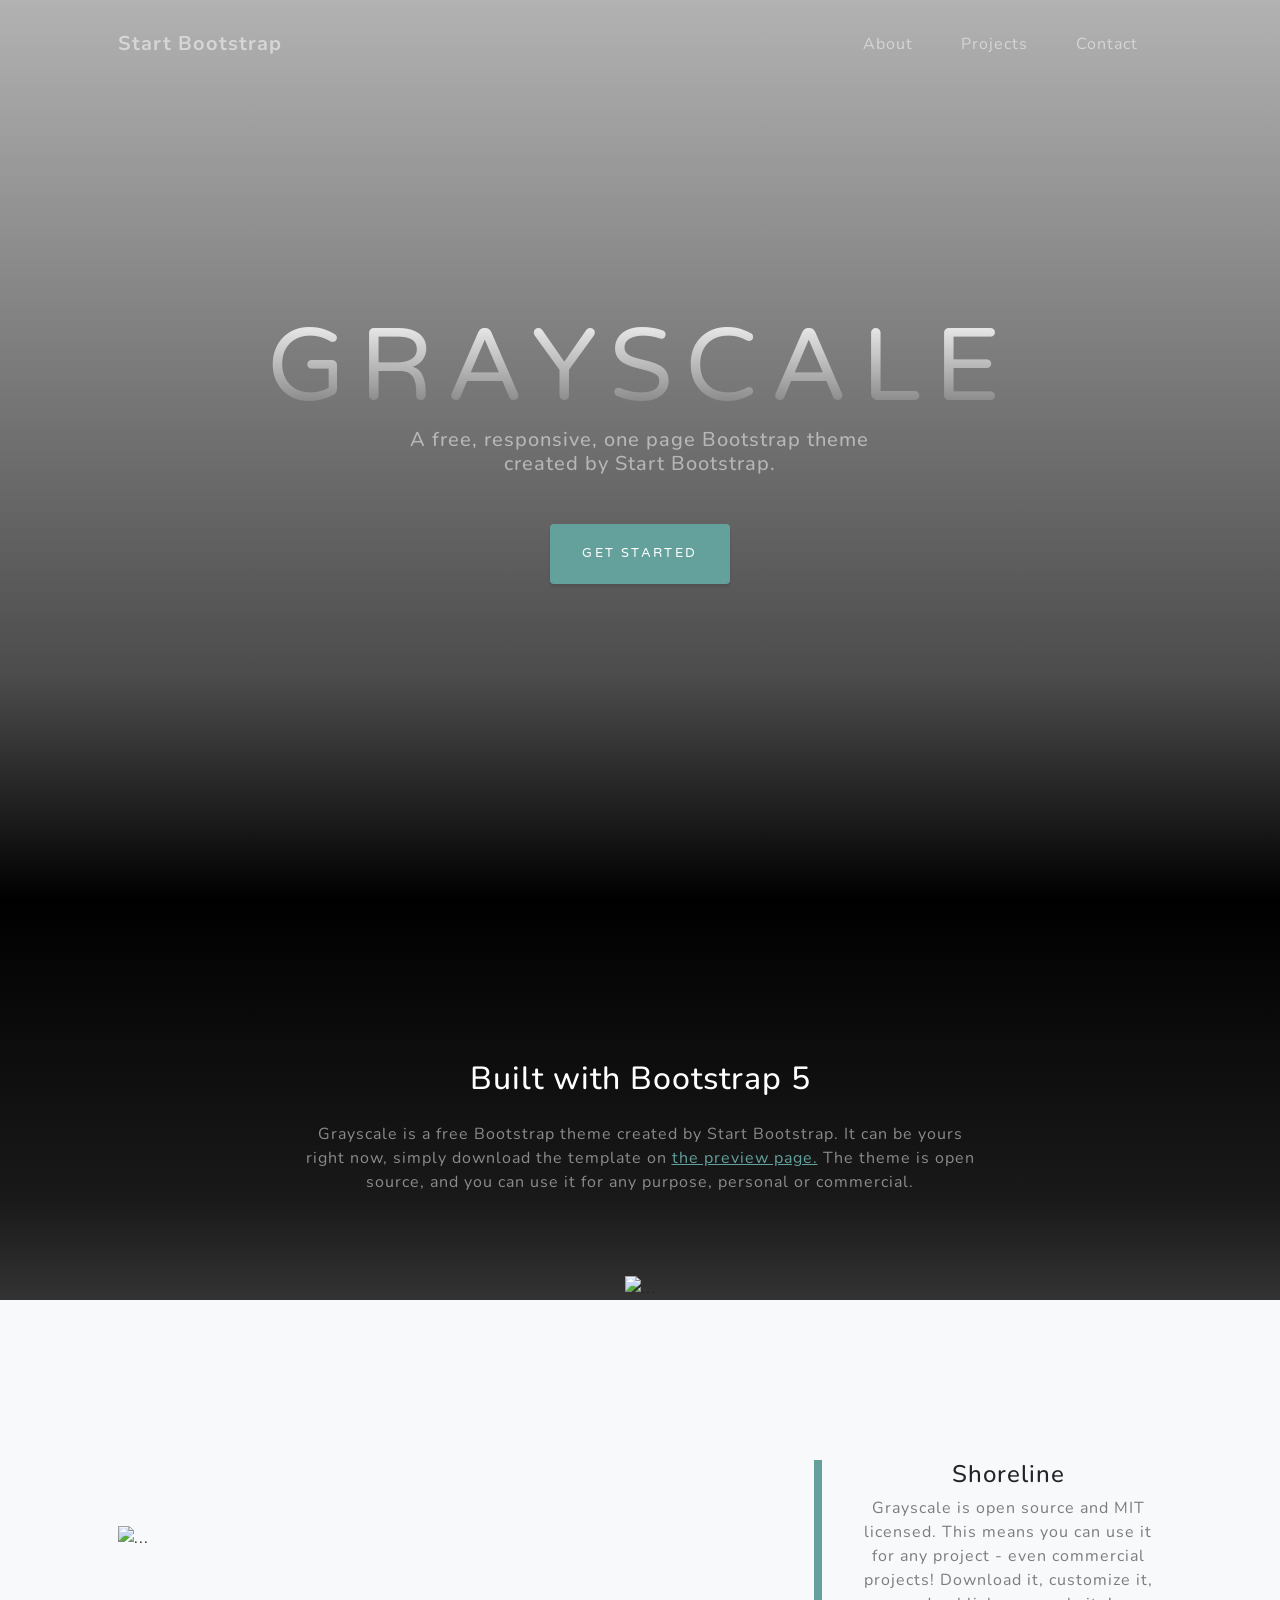
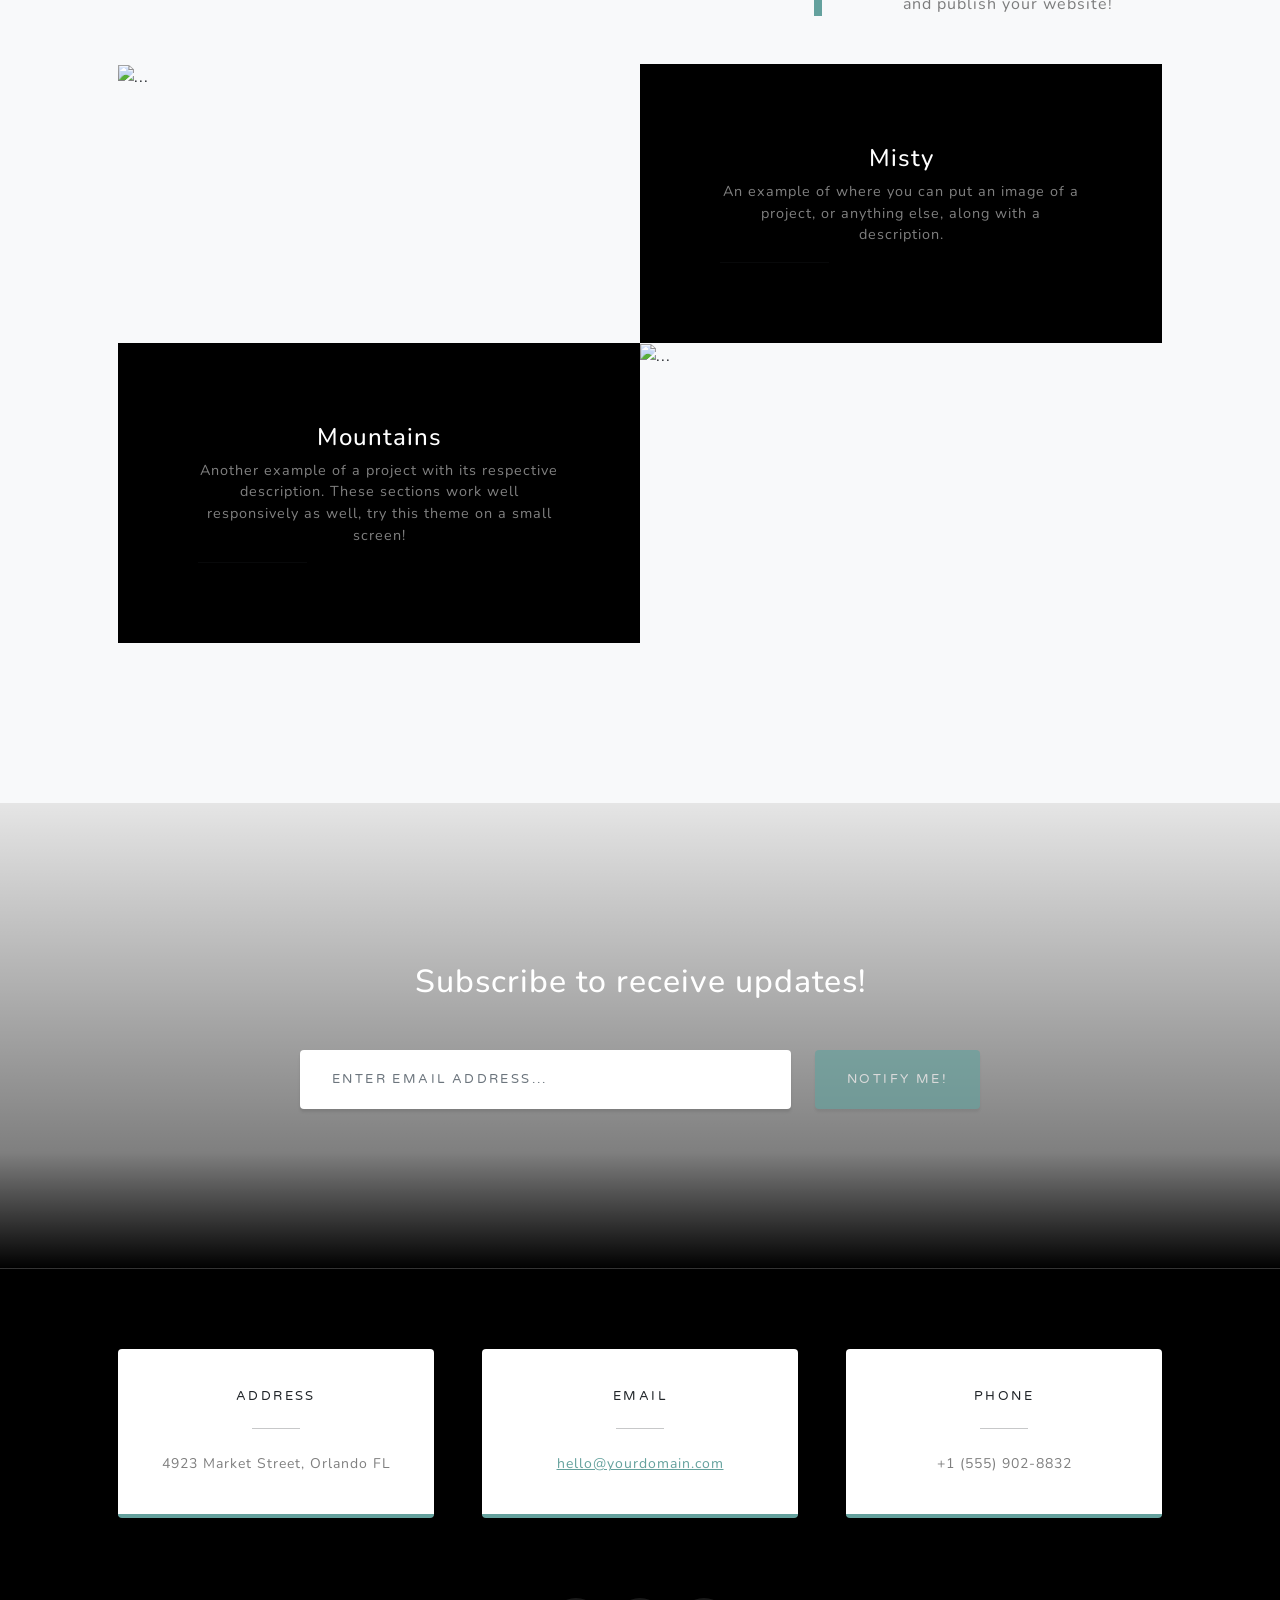
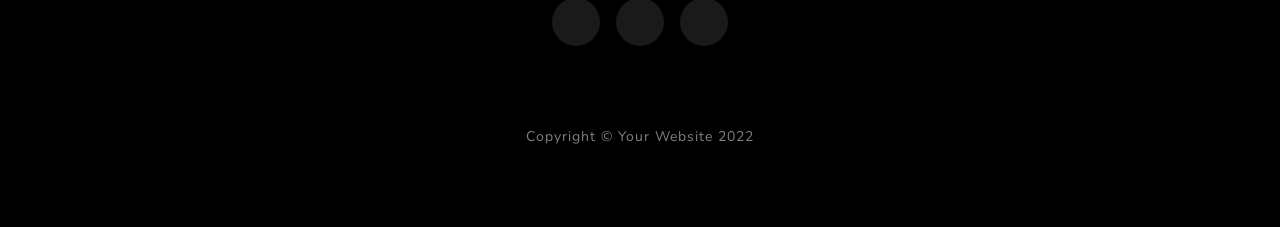
==== commit 9888a90b: "Adding the template fiels" ====
--- a/index.html
+++ b/index.html
@@ -1,149 +1,207 @@
-<!DOCTYPE HTML>
-<!--
-	Massively by HTML5 UP
-	html5up.net | @ajlkn
-	Free for personal and commercial use under the CCA 3.0 license (html5up.net/license)
--->
-<html>
-	<head>
-		<title>Simmy Varghese-Portfolio</title>
-		<meta charset="utf-8" />
-		<meta name="viewport" content="width=device-width, initial-scale=1, user-scalable=no" />
-		<link rel="stylesheet" href="assets/css/main.css" />
-		<noscript><link rel="stylesheet" href="assets/css/noscript.css" /></noscript>
-	</head>
-	<body class="is-preload">
-
-		<!-- Wrapper -->
-			<div id="wrapper" class="fade-in">
-
-				<!-- Intro -->
-					<div id="intro">
-						<h1>My Portfolio</h1>
-						<p>Showcase of my projects and skills </p>
-						<ul class="actions">
-							<li><a href="#header" class="button icon solid solo fa-arrow-down scrolly">Continue</a></li>
-						</ul>
-					</div>
-
-			
-
-				<!-- Nav -->
-					<nav id="nav">
-						<ul class="links">
-							<li class="active"><a href="index.html">My Portfolio</a></li>
-						</ul>
-						<ul class="icons">
-							<li><a href="https://codepen.io/your-work" class="icon brands fa-codepen" target="_blank"><span class="label">Codepen</span></a></li>
-							<li><a href="https://www.linkedin.com/in/simmyvarghese/" class="icon brands fa-linkedin" target="_blank"><span class="label">LinkedIn</span></a></li>
-							<li><a href="https://github.com/simmypayyappillyvarghese?tab=repositories" class="icon brands fa-github" target="_blank"><span class="label">GitHub</span></a></li>
-							
-						</ul>
-					</nav>
-
-				<!-- Main -->
-					<div id="main">
-
-						<!-- Featured Post -->
-							
-							<article  class="post featured">
-								<header class="major">
-									<h2><a href="#"> Coming Soon Page<br />
-									using HTML,CSS & JS</a></h2>
-									<p>Responsive web Page created using HTML ,CSS with Flex layout and CSS positioning <br/>and CSS variables and media queries
-									And Javascript used to validate the user email.<br />
-								<a href="#" class="image main"><img src="./images/screenshot-desktop.png" alt="project image" /></a>
-								<ul class="actions special">
-									<li><a href="https://simmypayyappillyvarghese.github.io/comingSoonPage/" target="_blank" class="button large">View Page</a></li>
-									<li><a href="https://github.com/simmypayyappillyvarghese/comingSoonPage" target="_blank" class="button large">View Project Code in Github</a></li>
-								</ul>
-							</article>
-
-						<!-- Posts -->
-							<section class="posts">
-								<article>
-									<header>
-										<h2><a href="#"> Landing Page using HTML,CSS & JS</a></h2>
-										<a href="#" class="image main"><img src="./images/levis_landing_project.jpg" alt="project image" /></a>
-										<p>Responsive Landing Page created using HTML ,CSS with Flex layout and CSS positioning <br/>and CSS variables and media queries
-											And Javascript used to create Toggle menu for small devices.<br />
-									<ul class="actions special">
-										<li><a href="https://github.com/simmypayyappillyvarghese/LandingPage" target="_blank" class="button large">View Project Code in Github</a></li>
-									</ul>
-								</article>
-								<article>
-									<header>
-										<h2><a href="#">JS Issue Tracker<br />
-										</a></h2>
-									</header>
-									<a href="#" class="image fit"><img src="./images/issue_tracker.jpg" alt="project image" /></a>
-									<p>Issue Tracker Application created using HTML,CSS-Bootstrap,JS utilizing Local Storage to store the issue list</p>
-									<ul class="actions special">
-										<li><a href="https://codepen.io/simmy-varghese/pen/MWrmdOj" target="_blank"class="button">View Project in Codepen</a></li>
-									</ul>
-								</article>
-								<article>
-									<header>
-										<h2><a href="#">Updating CSS Variable using JS<br />
-										</a></h2>
-									</header>
-									<a href="#" class="image fit"><img src="https://images.unsplash.com/photo-1560421683-6856ea585c78?ixlib=rb-1.2.1&ixid=MnwxMjA3fDB8MHxwaG90by1wYWdlfHx8fGVufDB8fHx8&auto=format&fit=crop&w=1748&q=80" alt="project image" /></a>
-									<p>Used JS to modify CSS Variable,hence updating the blur,padding & base color for the image </p>
-									<ul class="actions special">
-										<li><a href="https://codepen.io/simmy-varghese/pen/WNXdNBg" target="_blank"class="button">View Project in Codepen</a></li>
-									</ul>
-								</article>
-								<article>
-									<header>
-										<h2><a href="#">Clock using  <br />
-										</a>CSS and JS</h2>
-									</header>
-									<a href="./project2/Clock_Image.png" class="image fit"><img src="./project2/Clock_Image.png" alt="An image of a clock"/></a>
-									<br/>
-									<p>
-										Above Clock is created using JS and CSS </p>
-									<ul class="actions special">
-										<li><a href="https://codepen.io/simmy-varghese/pen/MWOOYgg" class="button">View Project in Codepen</a></li>
-									</ul>
-								</article>
-							</section>
-						
-
-					</div>
-
-				<!-- Footer -->
-					<footer id="footer">
-						<section class="split contact">
-							<section>
-								<h3>Email</h3>
-								<p><a href="mailto:simmyvarghese5@gmail.com">simmyvarghese5@gmail.com</a></p>
-							</section>
-							<section>
-								<h3>Social</h3>
-								<ul class="icons alt">
-									<li><a href="https://codepen.io/your-work" class="icon brands fa-codepen" target="_blank"><span class="label">Codepen</span></a></li>
-									<li><a href="https://www.linkedin.com/in/simmyvarghese/" class="icon brands fa-linkedin" target="_blank"><span class="label">LinkedIn</span></a></li>
-									<li><a href="https://github.com/simmypayyappillyvarghese?tab=repositories" class="icon brands fa-github" target="_blank"><span class="label">GitHub</span></a></li>
-								</ul>
-							</section>
-						</section>
-					</footer>
-
-				<!-- Copyright -->
-					<div id="copyright">
-						<ul><li>&copy; Untitled</li><li>Design: <a href="https://html5up.net">HTML5 UP</a></li></ul>
-					</div>
-
-			</div>
-
-		<!-- Scripts -->
-			<script src="assets/js/jquery.min.js"></script>
-			<script src="assets/js/jquery.scrollex.min.js"></script>
-			<script src="assets/js/jquery.scrolly.min.js"></script>
-			<script src="assets/js/browser.min.js"></script>
-			<script src="assets/js/breakpoints.min.js"></script>
-			<script src="assets/js/util.js"></script>
-			<script src="assets/js/main.js"></script>
-
-	</body>
-</html>+<!DOCTYPE html>
+<html lang="en">
+    <head>
+        <meta charset="utf-8" />
+        <meta name="viewport" content="width=device-width, initial-scale=1, shrink-to-fit=no" />
+        <meta name="description" content="" />
+        <meta name="author" content="" />
+        <title>Grayscale - Start Bootstrap Theme</title>
+        <link rel="icon" type="image/x-icon" href="assets/favicon.ico" />
+        <!-- Font Awesome icons (free version)-->
+        <script src="https://use.fontawesome.com/releases/v6.1.0/js/all.js" crossorigin="anonymous"></script>
+        <!-- Google fonts-->
+        <link href="https://fonts.googleapis.com/css?family=Varela+Round" rel="stylesheet" />
+        <link href="https://fonts.googleapis.com/css?family=Nunito:200,200i,300,300i,400,400i,600,600i,700,700i,800,800i,900,900i" rel="stylesheet" />
+        <!-- Core theme CSS (includes Bootstrap)-->
+        <link href="css/styles.css" rel="stylesheet" />
+    </head>
+    <body id="page-top">
+        <!-- Navigation-->
+        <nav class="navbar navbar-expand-lg navbar-light fixed-top" id="mainNav">
+            <div class="container px-4 px-lg-5">
+                <a class="navbar-brand" href="#page-top">Start Bootstrap</a>
+                <button class="navbar-toggler navbar-toggler-right" type="button" data-bs-toggle="collapse" data-bs-target="#navbarResponsive" aria-controls="navbarResponsive" aria-expanded="false" aria-label="Toggle navigation">
+                    Menu
+                    <i class="fas fa-bars"></i>
+                </button>
+                <div class="collapse navbar-collapse" id="navbarResponsive">
+                    <ul class="navbar-nav ms-auto">
+                        <li class="nav-item"><a class="nav-link" href="#about">About</a></li>
+                        <li class="nav-item"><a class="nav-link" href="#projects">Projects</a></li>
+                        <li class="nav-item"><a class="nav-link" href="#signup">Contact</a></li>
+                    </ul>
+                </div>
+            </div>
+        </nav>
+        <!-- Masthead-->
+        <header class="masthead">
+            <div class="container px-4 px-lg-5 d-flex h-100 align-items-center justify-content-center">
+                <div class="d-flex justify-content-center">
+                    <div class="text-center">
+                        <h1 class="mx-auto my-0 text-uppercase">Grayscale</h1>
+                        <h2 class="text-white-50 mx-auto mt-2 mb-5">A free, responsive, one page Bootstrap theme created by Start Bootstrap.</h2>
+                        <a class="btn btn-primary" href="#about">Get Started</a>
+                    </div>
+                </div>
+            </div>
+        </header>
+        <!-- About-->
+        <section class="about-section text-center" id="about">
+            <div class="container px-4 px-lg-5">
+                <div class="row gx-4 gx-lg-5 justify-content-center">
+                    <div class="col-lg-8">
+                        <h2 class="text-white mb-4">Built with Bootstrap 5</h2>
+                        <p class="text-white-50">
+                            Grayscale is a free Bootstrap theme created by Start Bootstrap. It can be yours right now, simply download the template on
+                            <a href="https://startbootstrap.com/theme/grayscale/">the preview page.</a>
+                            The theme is open source, and you can use it for any purpose, personal or commercial.
+                        </p>
+                    </div>
+                </div>
+                <img class="img-fluid" src="assets/img/ipad.png" alt="..." />
+            </div>
+        </section>
+        <!-- Projects-->
+        <section class="projects-section bg-light" id="projects">
+            <div class="container px-4 px-lg-5">
+                <!-- Featured Project Row-->
+                <div class="row gx-0 mb-4 mb-lg-5 align-items-center">
+                    <div class="col-xl-8 col-lg-7"><img class="img-fluid mb-3 mb-lg-0" src="assets/img/bg-masthead.jpg" alt="..." /></div>
+                    <div class="col-xl-4 col-lg-5">
+                        <div class="featured-text text-center text-lg-left">
+                            <h4>Shoreline</h4>
+                            <p class="text-black-50 mb-0">Grayscale is open source and MIT licensed. This means you can use it for any project - even commercial projects! Download it, customize it, and publish your website!</p>
+                        </div>
+                    </div>
+                </div>
+                <!-- Project One Row-->
+                <div class="row gx-0 mb-5 mb-lg-0 justify-content-center">
+                    <div class="col-lg-6"><img class="img-fluid" src="assets/img/demo-image-01.jpg" alt="..." /></div>
+                    <div class="col-lg-6">
+                        <div class="bg-black text-center h-100 project">
+                            <div class="d-flex h-100">
+                                <div class="project-text w-100 my-auto text-center text-lg-left">
+                                    <h4 class="text-white">Misty</h4>
+                                    <p class="mb-0 text-white-50">An example of where you can put an image of a project, or anything else, along with a description.</p>
+                                    <hr class="d-none d-lg-block mb-0 ms-0" />
+                                </div>
+                            </div>
+                        </div>
+                    </div>
+                </div>
+                <!-- Project Two Row-->
+                <div class="row gx-0 justify-content-center">
+                    <div class="col-lg-6"><img class="img-fluid" src="assets/img/demo-image-02.jpg" alt="..." /></div>
+                    <div class="col-lg-6 order-lg-first">
+                        <div class="bg-black text-center h-100 project">
+                            <div class="d-flex h-100">
+                                <div class="project-text w-100 my-auto text-center text-lg-right">
+                                    <h4 class="text-white">Mountains</h4>
+                                    <p class="mb-0 text-white-50">Another example of a project with its respective description. These sections work well responsively as well, try this theme on a small screen!</p>
+                                    <hr class="d-none d-lg-block mb-0 me-0" />
+                                </div>
+                            </div>
+                        </div>
+                    </div>
+                </div>
+            </div>
+        </section>
+        <!-- Signup-->
+        <section class="signup-section" id="signup">
+            <div class="container px-4 px-lg-5">
+                <div class="row gx-4 gx-lg-5">
+                    <div class="col-md-10 col-lg-8 mx-auto text-center">
+                        <i class="far fa-paper-plane fa-2x mb-2 text-white"></i>
+                        <h2 class="text-white mb-5">Subscribe to receive updates!</h2>
+                        <!-- * * * * * * * * * * * * * * *-->
+                        <!-- * * SB Forms Contact Form * *-->
+                        <!-- * * * * * * * * * * * * * * *-->
+                        <!-- This form is pre-integrated with SB Forms.-->
+                        <!-- To make this form functional, sign up at-->
+                        <!-- https://startbootstrap.com/solution/contact-forms-->
+                        <!-- to get an API token!-->
+                        <form class="form-signup" id="contactForm" data-sb-form-api-token="API_TOKEN">
+                            <!-- Email address input-->
+                            <div class="row input-group-newsletter">
+                                <div class="col"><input class="form-control" id="emailAddress" type="email" placeholder="Enter email address..." aria-label="Enter email address..." data-sb-validations="required,email" /></div>
+                                <div class="col-auto"><button class="btn btn-primary disabled" id="submitButton" type="submit">Notify Me!</button></div>
+                            </div>
+                            <div class="invalid-feedback mt-2" data-sb-feedback="emailAddress:required">An email is required.</div>
+                            <div class="invalid-feedback mt-2" data-sb-feedback="emailAddress:email">Email is not valid.</div>
+                            <!-- Submit success message-->
+                            <!---->
+                            <!-- This is what your users will see when the form-->
+                            <!-- has successfully submitted-->
+                            <div class="d-none" id="submitSuccessMessage">
+                                <div class="text-center mb-3 mt-2 text-white">
+                                    <div class="fw-bolder">Form submission successful!</div>
+                                    To activate this form, sign up at
+                                    <br />
+                                    <a href="https://startbootstrap.com/solution/contact-forms">https://startbootstrap.com/solution/contact-forms</a>
+                                </div>
+                            </div>
+                            <!-- Submit error message-->
+                            <!---->
+                            <!-- This is what your users will see when there is-->
+                            <!-- an error submitting the form-->
+                            <div class="d-none" id="submitErrorMessage"><div class="text-center text-danger mb-3 mt-2">Error sending message!</div></div>
+                        </form>
+                    </div>
+                </div>
+            </div>
+        </section>
+        <!-- Contact-->
+        <section class="contact-section bg-black">
+            <div class="container px-4 px-lg-5">
+                <div class="row gx-4 gx-lg-5">
+                    <div class="col-md-4 mb-3 mb-md-0">
+                        <div class="card py-4 h-100">
+                            <div class="card-body text-center">
+                                <i class="fas fa-map-marked-alt text-primary mb-2"></i>
+                                <h4 class="text-uppercase m-0">Address</h4>
+                                <hr class="my-4 mx-auto" />
+                                <div class="small text-black-50">4923 Market Street, Orlando FL</div>
+                            </div>
+                        </div>
+                    </div>
+                    <div class="col-md-4 mb-3 mb-md-0">
+                        <div class="card py-4 h-100">
+                            <div class="card-body text-center">
+                                <i class="fas fa-envelope text-primary mb-2"></i>
+                                <h4 class="text-uppercase m-0">Email</h4>
+                                <hr class="my-4 mx-auto" />
+                                <div class="small text-black-50"><a href="#!">hello@yourdomain.com</a></div>
+                            </div>
+                        </div>
+                    </div>
+                    <div class="col-md-4 mb-3 mb-md-0">
+                        <div class="card py-4 h-100">
+                            <div class="card-body text-center">
+                                <i class="fas fa-mobile-alt text-primary mb-2"></i>
+                                <h4 class="text-uppercase m-0">Phone</h4>
+                                <hr class="my-4 mx-auto" />
+                                <div class="small text-black-50">+1 (555) 902-8832</div>
+                            </div>
+                        </div>
+                    </div>
+                </div>
+                <div class="social d-flex justify-content-center">
+                    <a class="mx-2" href="#!"><i class="fab fa-twitter"></i></a>
+                    <a class="mx-2" href="#!"><i class="fab fa-facebook-f"></i></a>
+                    <a class="mx-2" href="#!"><i class="fab fa-github"></i></a>
+                </div>
+            </div>
+        </section>
+        <!-- Footer-->
+        <footer class="footer bg-black small text-center text-white-50"><div class="container px-4 px-lg-5">Copyright &copy; Your Website 2022</div></footer>
+        <!-- Bootstrap core JS-->
+        <script src="https://cdn.jsdelivr.net/npm/bootstrap@5.1.3/dist/js/bootstrap.bundle.min.js"></script>
+        <!-- Core theme JS-->
+        <script src="js/scripts.js"></script>
+        <!-- * * * * * * * * * * * * * * * * * * * * * * * * * * * * * * * * * * * * * * * *-->
+        <!-- * *                               SB Forms JS                               * *-->
+        <!-- * * Activate your form at https://startbootstrap.com/solution/contact-forms * *-->
+        <!-- * * * * * * * * * * * * * * * * * * * * * * * * * * * * * * * * * * * * * * * *-->
+        <script src="https://cdn.startbootstrap.com/sb-forms-latest.js"></script>
+    </body>
+</html>
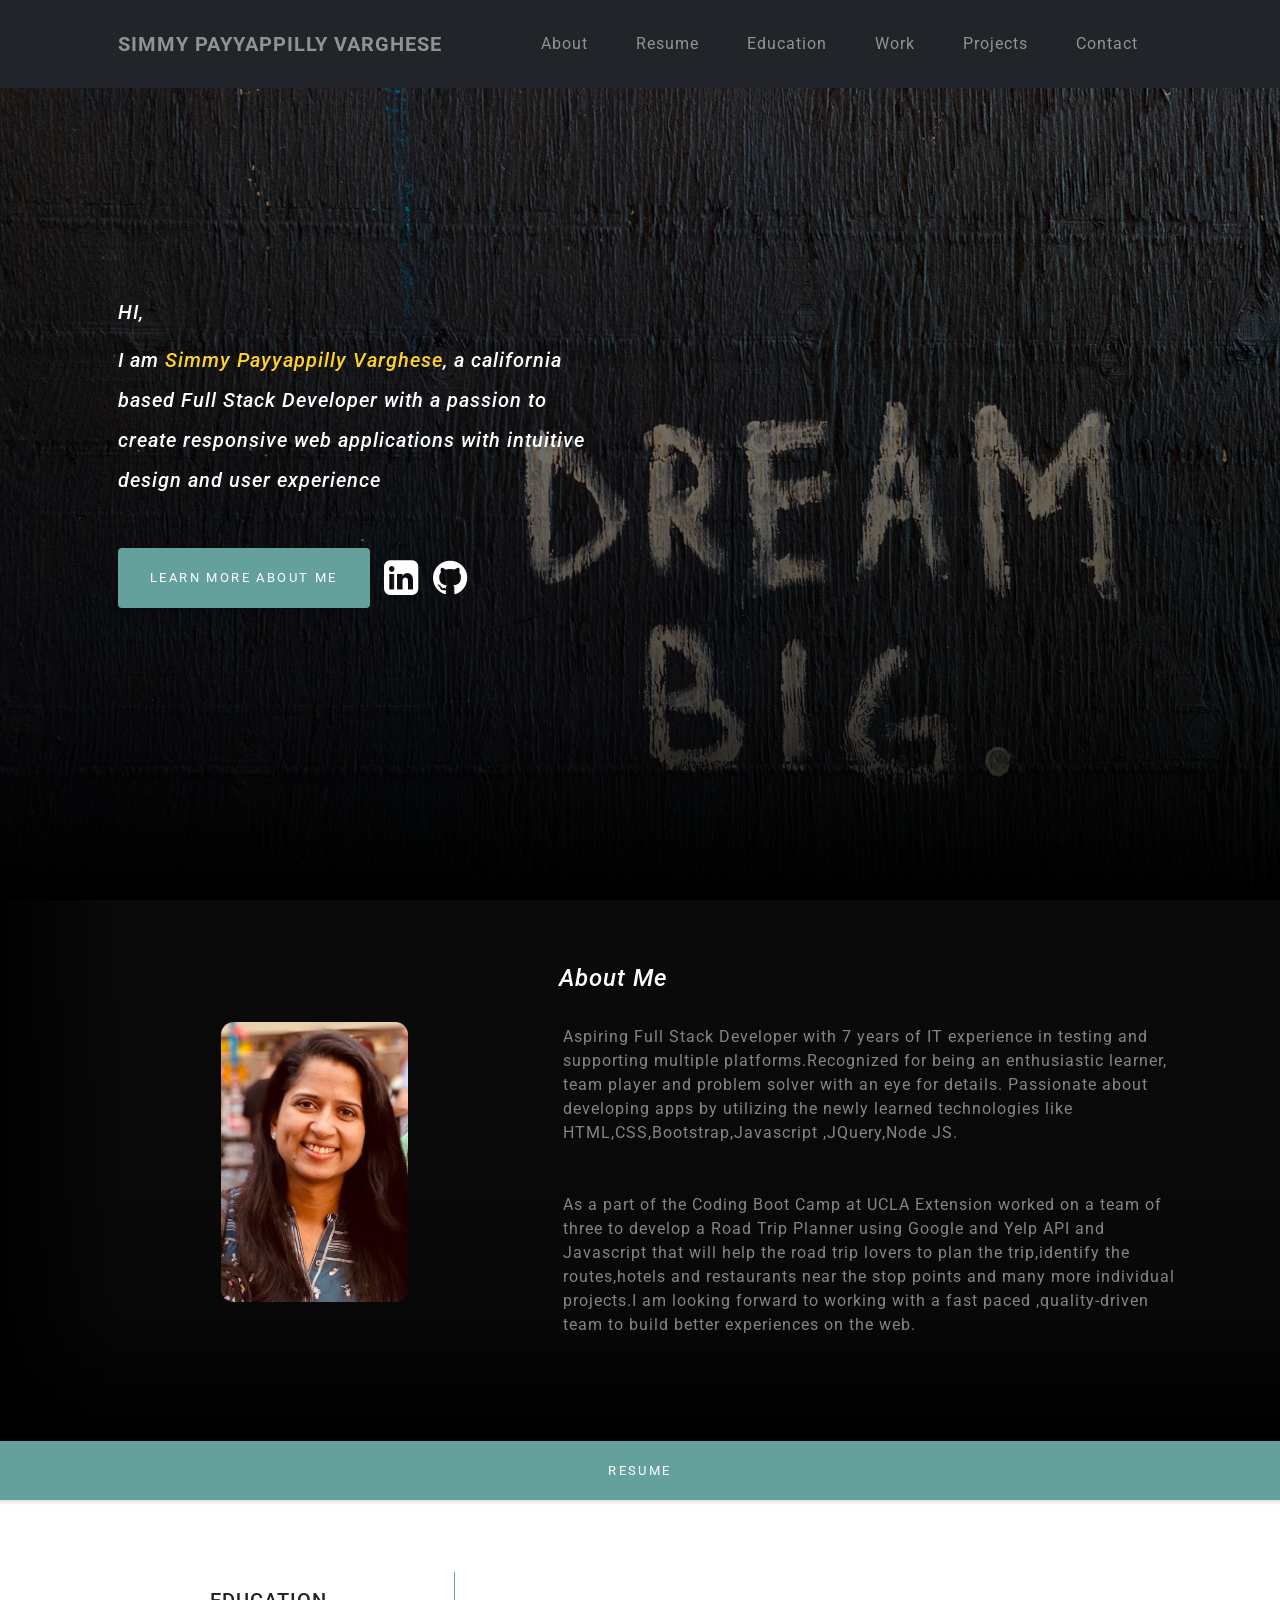
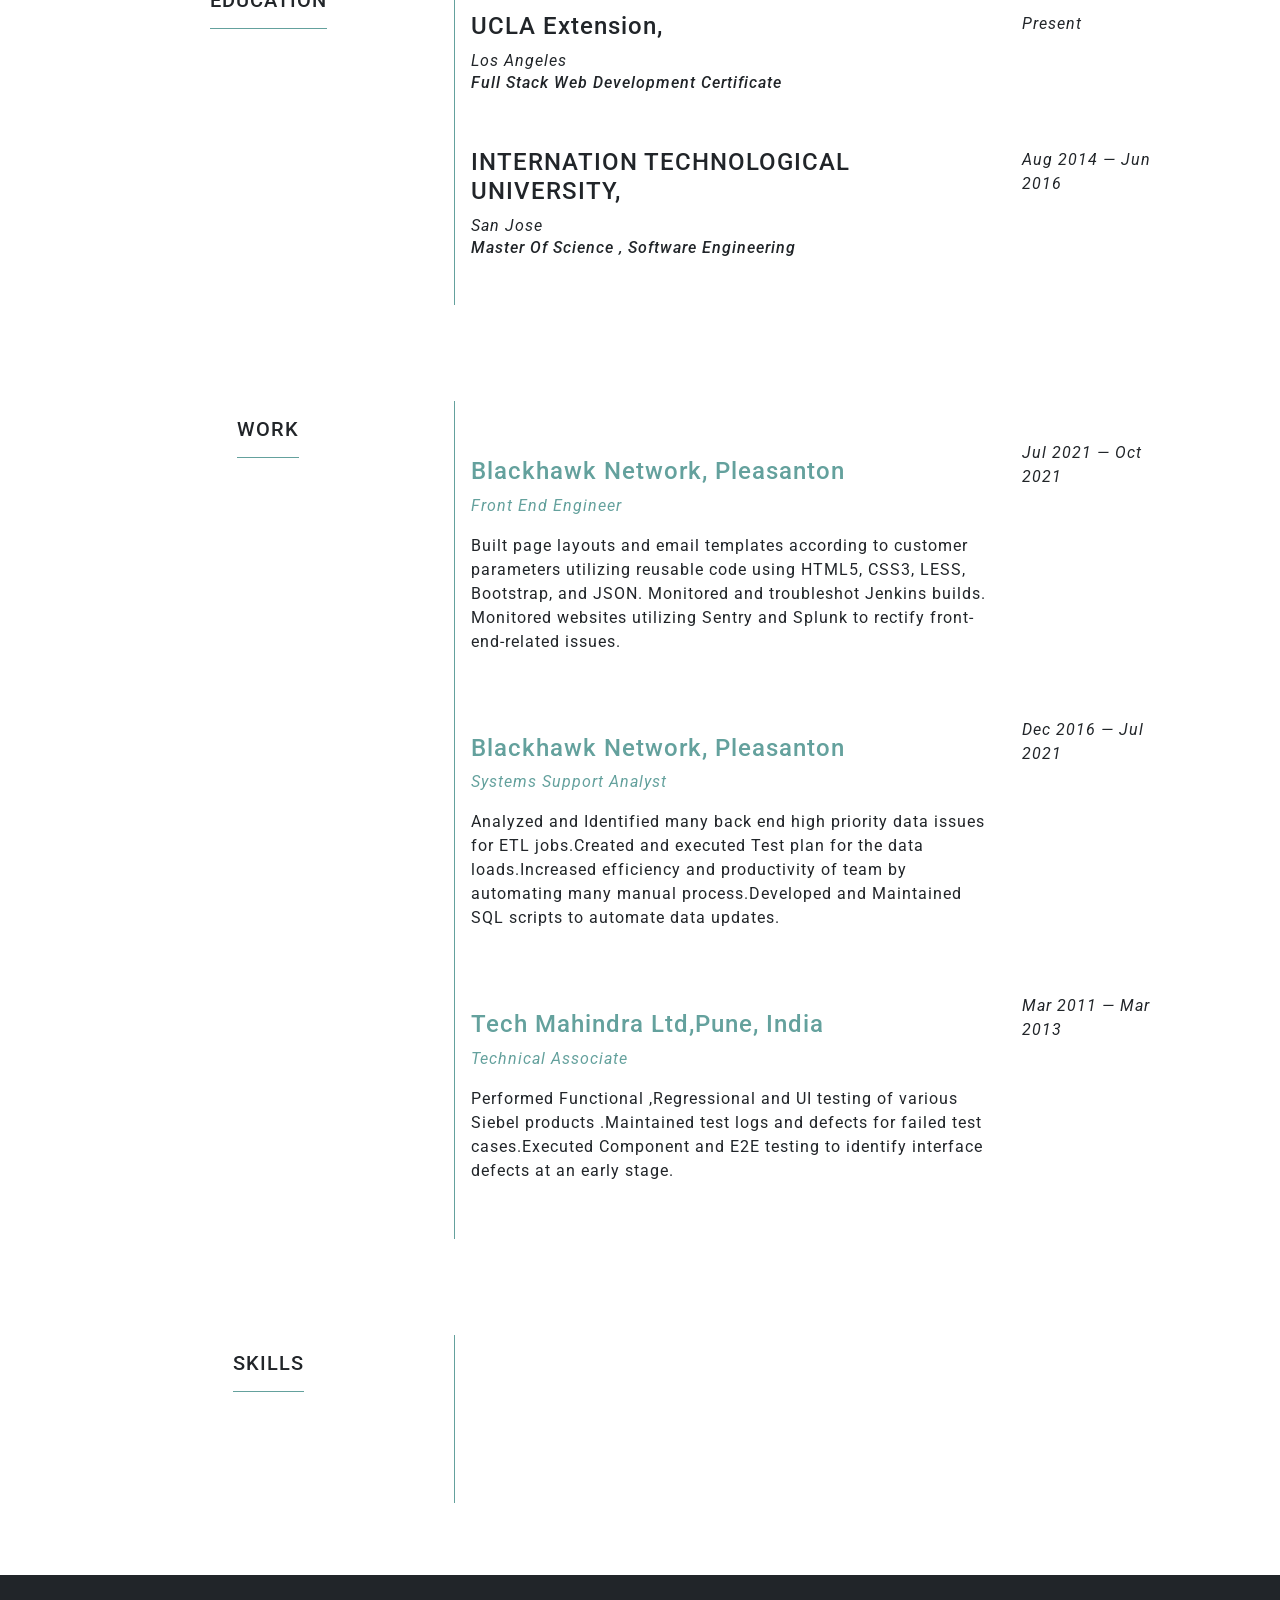
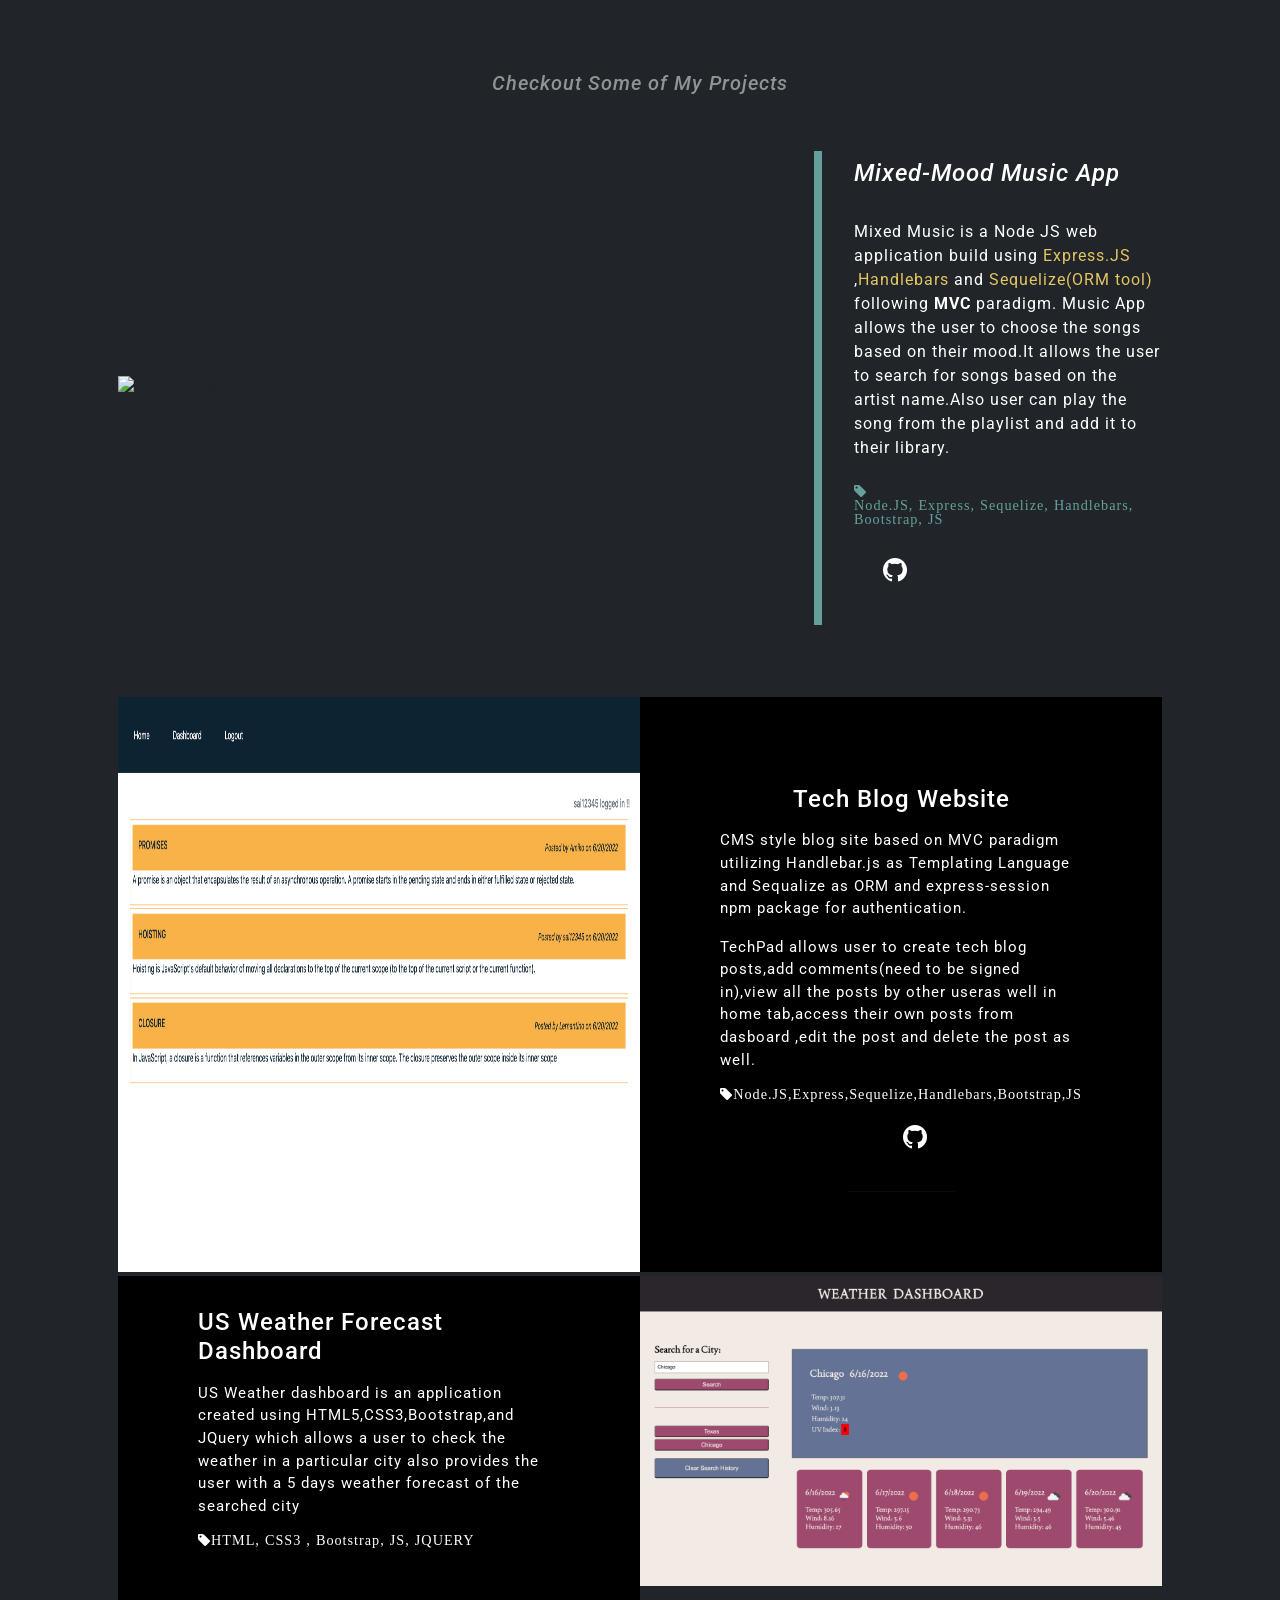
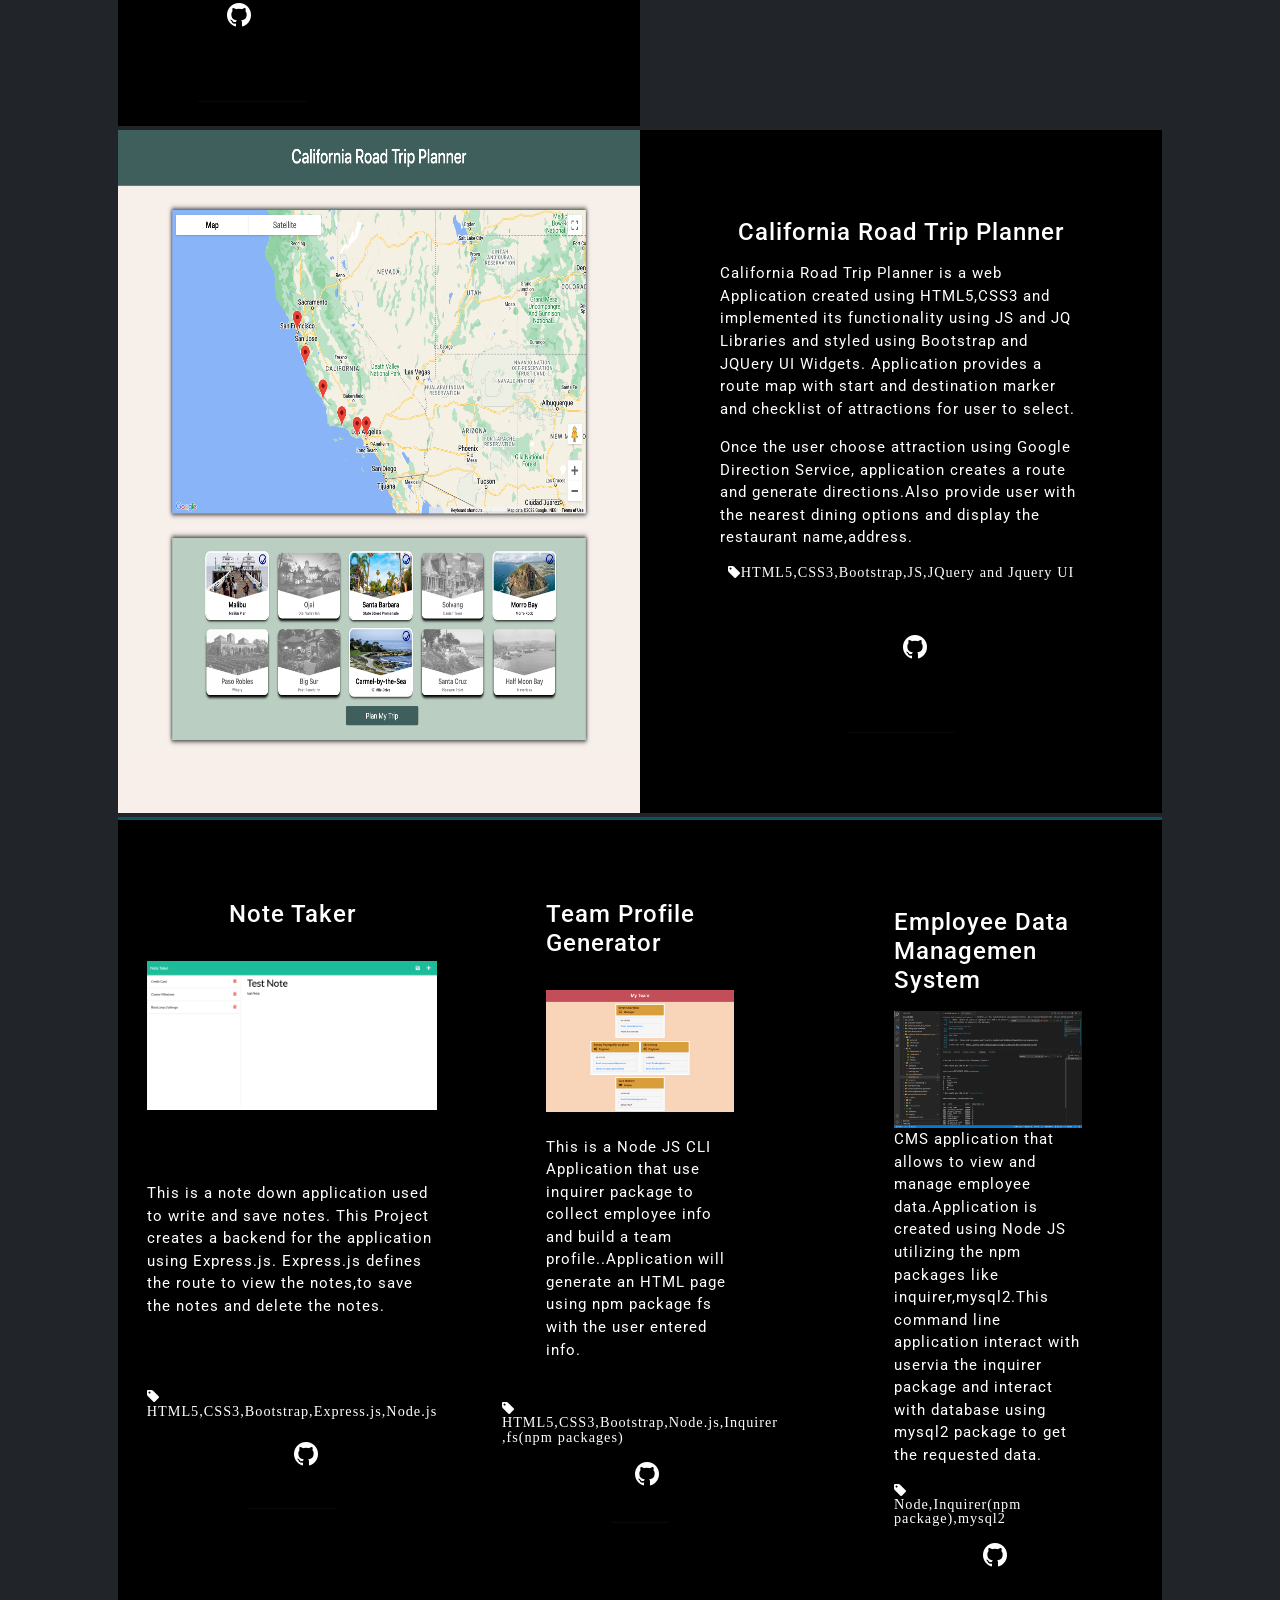
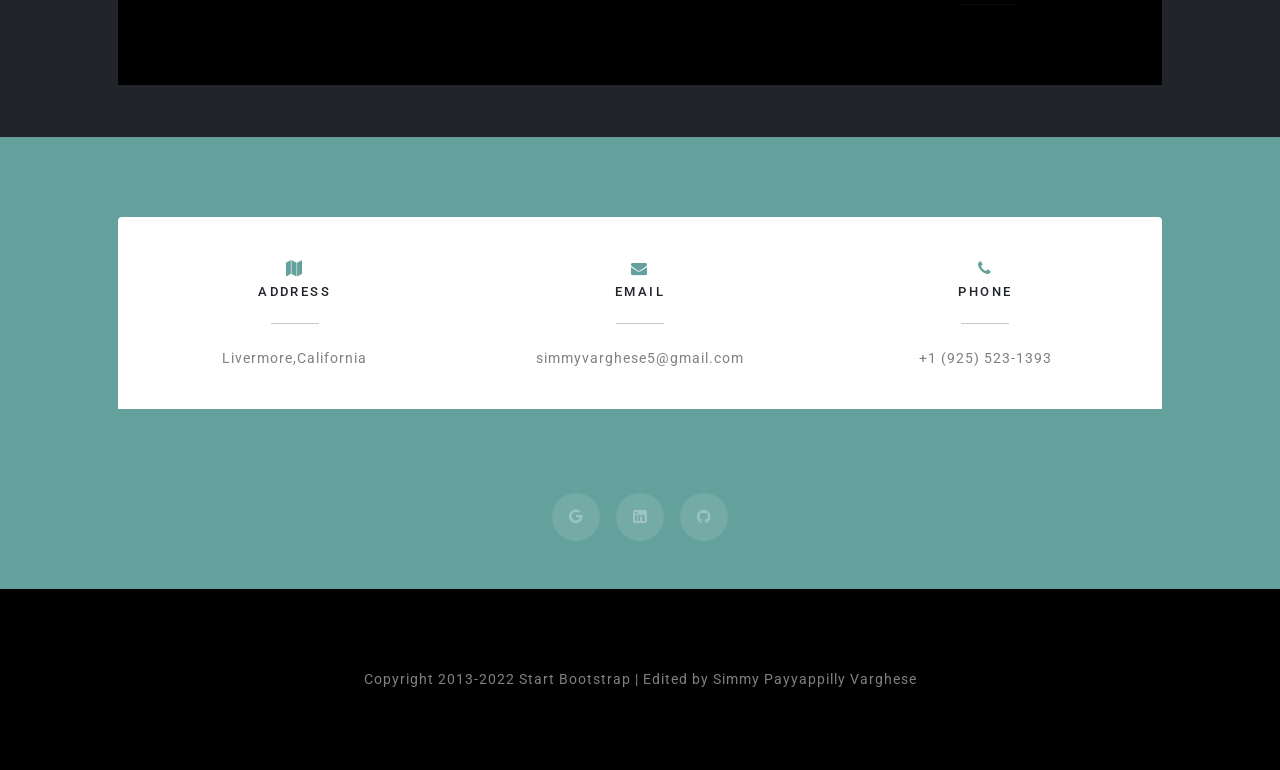
==== commit 88a2c973: "Updated portfolio" ====
--- a/index.html
+++ b/index.html
@@ -1,207 +1,493 @@
 <!DOCTYPE html>
 <html lang="en">
-    <head>
-        <meta charset="utf-8" />
-        <meta name="viewport" content="width=device-width, initial-scale=1, shrink-to-fit=no" />
-        <meta name="description" content="" />
-        <meta name="author" content="" />
-        <title>Grayscale - Start Bootstrap Theme</title>
-        <link rel="icon" type="image/x-icon" href="assets/favicon.ico" />
-        <!-- Font Awesome icons (free version)-->
-        <script src="https://use.fontawesome.com/releases/v6.1.0/js/all.js" crossorigin="anonymous"></script>
-        <!-- Google fonts-->
-        <link href="https://fonts.googleapis.com/css?family=Varela+Round" rel="stylesheet" />
-        <link href="https://fonts.googleapis.com/css?family=Nunito:200,200i,300,300i,400,400i,600,600i,700,700i,800,800i,900,900i" rel="stylesheet" />
-        <!-- Core theme CSS (includes Bootstrap)-->
-        <link href="css/styles.css" rel="stylesheet" />
-    </head>
-    <body id="page-top">
-        <!-- Navigation-->
-        <nav class="navbar navbar-expand-lg navbar-light fixed-top" id="mainNav">
-            <div class="container px-4 px-lg-5">
-                <a class="navbar-brand" href="#page-top">Start Bootstrap</a>
-                <button class="navbar-toggler navbar-toggler-right" type="button" data-bs-toggle="collapse" data-bs-target="#navbarResponsive" aria-controls="navbarResponsive" aria-expanded="false" aria-label="Toggle navigation">
-                    Menu
-                    <i class="fas fa-bars"></i>
-                </button>
-                <div class="collapse navbar-collapse" id="navbarResponsive">
-                    <ul class="navbar-nav ms-auto">
-                        <li class="nav-item"><a class="nav-link" href="#about">About</a></li>
-                        <li class="nav-item"><a class="nav-link" href="#projects">Projects</a></li>
-                        <li class="nav-item"><a class="nav-link" href="#signup">Contact</a></li>
-                    </ul>
-                </div>
-            </div>
-        </nav>
-        <!-- Masthead-->
-        <header class="masthead">
-            <div class="container px-4 px-lg-5 d-flex h-100 align-items-center justify-content-center">
-                <div class="d-flex justify-content-center">
-                    <div class="text-center">
-                        <h1 class="mx-auto my-0 text-uppercase">Grayscale</h1>
-                        <h2 class="text-white-50 mx-auto mt-2 mb-5">A free, responsive, one page Bootstrap theme created by Start Bootstrap.</h2>
-                        <a class="btn btn-primary" href="#about">Get Started</a>
-                    </div>
-                </div>
-            </div>
-        </header>
-        <!-- About-->
-        <section class="about-section text-center" id="about">
-            <div class="container px-4 px-lg-5">
-                <div class="row gx-4 gx-lg-5 justify-content-center">
-                    <div class="col-lg-8">
-                        <h2 class="text-white mb-4">Built with Bootstrap 5</h2>
-                        <p class="text-white-50">
-                            Grayscale is a free Bootstrap theme created by Start Bootstrap. It can be yours right now, simply download the template on
-                            <a href="https://startbootstrap.com/theme/grayscale/">the preview page.</a>
-                            The theme is open source, and you can use it for any purpose, personal or commercial.
+
+<head>
+    <meta charset="utf-8" />
+    <meta name="viewport" content="width=device-width, initial-scale=1, shrink-to-fit=no" />
+    <meta name="description" content="" />
+    <meta name="author" content="" />
+    <title>Simmy Varghese-Portfolio</title>
+    <link rel="icon" type="image/png" href="/assets/favicon.ico" />
+    <link rel="apple-touch-icon" sizes="180x180" href="/assets/apple-touch-icon.png">
+    <link rel="icon" type="image/png" sizes="32x32" href="/assets/favicon-32x32.png">
+    <link rel="icon" type="image/png" sizes="16x16" href="/assets/favicon-16x16.png">
+    <!-- Font Awesome icons (free version)-->
+    <!-- <script src="https://use.fontawesome.com/releases/v6.1.0/js/all.js" crossorigin="anonymous"></script> -->
+    <link rel="stylesheet" href="https://maxcdn.bootstrapcdn.com/font-awesome/4.7.0/css/font-awesome.min.css">
+    <!-- Google fonts-->
+    <link href="https://fonts.googleapis.com/css2?family=Roboto:ital,wght@0,400;0,500;1,300&display=swap"
+        rel="stylesheet">
+    <link
+        href="https://fonts.googleapis.com/css?family=Nunito:200,200i,300,300i,400,400i,600,600i,700,700i,800,800i,900,900i"
+        rel="stylesheet" />
+    <!-- Core theme CSS (includes Bootstrap)-->
+    <link href="css/styles.css" rel="stylesheet" />
+</head>
+
+<body id="page-top">
+    <!-- Navigation-->
+    <nav class="navbar navbar-expand-lg navbar-light fixed-top bg-dark" id="mainNav">
+        <div class="container px-4 px-lg-5">
+            <a class="navbar-brand" href="#page-top">SIMMY PAYYAPPILLY VARGHESE</a>
+            <button class="navbar-toggler navbar-toggler-right" type="button" data-bs-toggle="collapse"
+                data-bs-target="#navbarResponsive" aria-controls="navbarResponsive" aria-expanded="false"
+                aria-label="Toggle navigation">
+                Menu
+                <i class="fa fa-bars"></i>
+            </button>
+            <div class="collapse navbar-collapse" id="navbarResponsive">
+                <ul class="navbar-nav ms-auto">
+                    <li class="nav-item"><a class="nav-link" href="#about">About</a></li>
+                    <li class="nav-item"><a class="nav-link" href="#resume">Resume</a></li>
+                    <li class="nav-item"><a class="nav-link" href="#education">Education</a></li>
+                    <li class="nav-item"><a class="nav-link" href="#work">Work</a></li>
+                    <li class="nav-item"><a class="nav-link" href="#projects">Projects</a></li>
+                    <li class="nav-item"><a class="nav-link" href="#contact">Contact</a></li>
+                </ul>
+            </div>
+        </div>
+    </nav>
+    <!-- Masthead-->
+    <header class="masthead">
+        <div class="container px-4 px-lg-5 d-flex h-100 align-items-center justify-content-left">
+            <div class="d-flex justify-content-center">
+                <div class="text-left">
+                    <h2 class="mx-auto my-0 text-white text-uppercase"><em>Hi,</em></h2>
+                    <h2 class="text-white mx-auto mt-2 mb-5">
+                        <em>
+                            I am <span class="name-span">Simmy Payyappilly Varghese</span>, a california based Full
+                            Stack Developer with a passion to create responsive web applications with intuitive design
+                            and user experience
+                        </em>
+                    </h2>
+                    <div class="social-icons d-flex">
+                        <a class="btn btn-primary" href="#about">Learn More about Me</a>
+                        <a href="https://www.linkedin.com/in/simmyvarghese/" target="_blank"><i
+                                class="fa fa-linkedin-square"></i></a>
+                        <a href="https://github.com/simmypayyappillyvarghese" target="_blank"><i
+                                class="fa fa-github"></i></a>
+                    </div>
+                </div>
+            </div>
+        </div>
+    </header>
+    <!-- About-->
+    <section class="about-section" id="about">
+        <div class="container px-4">
+            <div class="row justify-content-center align-items-center">
+                <div class="col-lg-5 justify-content-end text-center profile-image-div">
+                    <img src="./assets/img/profile_2.jpg" alt="Profile Picture" class="profile-image">
+                </div>
+                <div class="col-lg-7 py-5">
+                    <h4>About Me</h4>
+                    <div class="row aboutme-para">
+                        <p class="text-white-50 my-2 p-3 text-left">
+                            Aspiring Full Stack Developer with 7 years of IT experience in testing and supporting
+                            multiple platforms.Recognized for being an enthusiastic learner, team player and problem
+                            solver with an eye for details. Passionate about developing apps by utilizing the newly
+                            learned technologies like HTML,CSS,Bootstrap,Javascript ,JQuery,Node JS.
                         </p>
-                    </div>
-                </div>
-                <img class="img-fluid" src="assets/img/ipad.png" alt="..." />
-            </div>
-        </section>
-        <!-- Projects-->
-        <section class="projects-section bg-light" id="projects">
-            <div class="container px-4 px-lg-5">
-                <!-- Featured Project Row-->
-                <div class="row gx-0 mb-4 mb-lg-5 align-items-center">
-                    <div class="col-xl-8 col-lg-7"><img class="img-fluid mb-3 mb-lg-0" src="assets/img/bg-masthead.jpg" alt="..." /></div>
-                    <div class="col-xl-4 col-lg-5">
-                        <div class="featured-text text-center text-lg-left">
-                            <h4>Shoreline</h4>
-                            <p class="text-black-50 mb-0">Grayscale is open source and MIT licensed. This means you can use it for any project - even commercial projects! Download it, customize it, and publish your website!</p>
-                        </div>
-                    </div>
-                </div>
-                <!-- Project One Row-->
-                <div class="row gx-0 mb-5 mb-lg-0 justify-content-center">
-                    <div class="col-lg-6"><img class="img-fluid" src="assets/img/demo-image-01.jpg" alt="..." /></div>
-                    <div class="col-lg-6">
-                        <div class="bg-black text-center h-100 project">
-                            <div class="d-flex h-100">
-                                <div class="project-text w-100 my-auto text-center text-lg-left">
-                                    <h4 class="text-white">Misty</h4>
-                                    <p class="mb-0 text-white-50">An example of where you can put an image of a project, or anything else, along with a description.</p>
-                                    <hr class="d-none d-lg-block mb-0 ms-0" />
-                                </div>
-                            </div>
-                        </div>
-                    </div>
-                </div>
-                <!-- Project Two Row-->
-                <div class="row gx-0 justify-content-center">
-                    <div class="col-lg-6"><img class="img-fluid" src="assets/img/demo-image-02.jpg" alt="..." /></div>
-                    <div class="col-lg-6 order-lg-first">
-                        <div class="bg-black text-center h-100 project">
-                            <div class="d-flex h-100">
-                                <div class="project-text w-100 my-auto text-center text-lg-right">
-                                    <h4 class="text-white">Mountains</h4>
-                                    <p class="mb-0 text-white-50">Another example of a project with its respective description. These sections work well responsively as well, try this theme on a small screen!</p>
-                                    <hr class="d-none d-lg-block mb-0 me-0" />
-                                </div>
-                            </div>
-                        </div>
-                    </div>
-                </div>
-            </div>
-        </section>
-        <!-- Signup-->
-        <section class="signup-section" id="signup">
-            <div class="container px-4 px-lg-5">
-                <div class="row gx-4 gx-lg-5">
-                    <div class="col-md-10 col-lg-8 mx-auto text-center">
-                        <i class="far fa-paper-plane fa-2x mb-2 text-white"></i>
-                        <h2 class="text-white mb-5">Subscribe to receive updates!</h2>
-                        <!-- * * * * * * * * * * * * * * *-->
-                        <!-- * * SB Forms Contact Form * *-->
-                        <!-- * * * * * * * * * * * * * * *-->
-                        <!-- This form is pre-integrated with SB Forms.-->
-                        <!-- To make this form functional, sign up at-->
-                        <!-- https://startbootstrap.com/solution/contact-forms-->
-                        <!-- to get an API token!-->
-                        <form class="form-signup" id="contactForm" data-sb-form-api-token="API_TOKEN">
-                            <!-- Email address input-->
-                            <div class="row input-group-newsletter">
-                                <div class="col"><input class="form-control" id="emailAddress" type="email" placeholder="Enter email address..." aria-label="Enter email address..." data-sb-validations="required,email" /></div>
-                                <div class="col-auto"><button class="btn btn-primary disabled" id="submitButton" type="submit">Notify Me!</button></div>
-                            </div>
-                            <div class="invalid-feedback mt-2" data-sb-feedback="emailAddress:required">An email is required.</div>
-                            <div class="invalid-feedback mt-2" data-sb-feedback="emailAddress:email">Email is not valid.</div>
-                            <!-- Submit success message-->
-                            <!---->
-                            <!-- This is what your users will see when the form-->
-                            <!-- has successfully submitted-->
-                            <div class="d-none" id="submitSuccessMessage">
-                                <div class="text-center mb-3 mt-2 text-white">
-                                    <div class="fw-bolder">Form submission successful!</div>
-                                    To activate this form, sign up at
-                                    <br />
-                                    <a href="https://startbootstrap.com/solution/contact-forms">https://startbootstrap.com/solution/contact-forms</a>
-                                </div>
-                            </div>
-                            <!-- Submit error message-->
-                            <!---->
-                            <!-- This is what your users will see when there is-->
-                            <!-- an error submitting the form-->
-                            <div class="d-none" id="submitErrorMessage"><div class="text-center text-danger mb-3 mt-2">Error sending message!</div></div>
-                        </form>
-                    </div>
-                </div>
-            </div>
-        </section>
-        <!-- Contact-->
-        <section class="contact-section bg-black">
-            <div class="container px-4 px-lg-5">
-                <div class="row gx-4 gx-lg-5">
-                    <div class="col-md-4 mb-3 mb-md-0">
-                        <div class="card py-4 h-100">
-                            <div class="card-body text-center">
-                                <i class="fas fa-map-marked-alt text-primary mb-2"></i>
+                        <p class="text-white-50 my-2 p-3 text-left">
+                            As a part of the Coding Boot Camp at UCLA Extension worked on a team of three to develop a
+                            Road Trip Planner using Google and Yelp API and Javascript that will help the road trip
+                            lovers to plan the trip,identify the routes,hotels and restaurants near the stop points and
+                            many more individual projects.I am looking forward to working with a fast paced
+                            ,quality-driven team to build better experiences on the web.
+                        </p>
+                    </div>
+                </div>
+            </div>
+        </div>
+    </section>
+    <!--Resume-->
+    <div class="row" id="resume" class="btn btn-primary">
+        <a href="./assets/Resume.pdf" download class=" btn btn-primary text-white">Resume</a>
+    </div>
+    <!--Education-->
+    <section class="education-section" id="education">
+        <div class="container p-4 my-5">
+            <div class="row">
+                <div class="col-lg-4 text-center  py-3">
+                    <h5 class="education-header"><span>EDUCATION</span></h5>
+                </div>
+                <div class="col-lg-8 education-div p-3">
+                    <div class="row py-4">
+                        <div class="col-lg-9">
+                            <h4>UCLA Extension,</h4>
+                            <em>Los Angeles</em>
+                            <h6><em>Full Stack Web Development Certificate</em></h6>
+                        </div>
+                        <div class="col-lg-3">
+                            <em>Present</em>
+                        </div>
+                    </div>
+                    <div class="row py-4">
+                        <div class="col-lg-9">
+                            <h4>INTERNATION TECHNOLOGICAL UNIVERSITY,</h4>
+                            <em>San Jose</em>
+                            <h6><em>Master Of Science , Software Engineering</em></h6>
+                        </div>
+                        <div class="col-lg-3">
+                            <em>Aug 2014 — Jun 2016</em>
+                        </div>
+                    </div>
+                </div>
+            </div>
+    </section>
+    <!--Work-->
+    <section class="work-section" id="work">
+        <div class="container p-4 my-5">
+            <div class="row">
+                <div class="col-lg-4 text-center  py-3">
+                    <h5 class="work-header"><span>WORK</span></h5>
+                </div>
+                <div class="col-lg-8 education-div p-3">
+                    <div class="row py-4">
+                        <div class="col-lg-9">
+                            <div class="py-3 company-role">
+                                <h4>Blackhawk Network, Pleasanton</h4>
+                                <em>Front End Engineer</em>
+                            </div>
+                            <p>
+                                Built page layouts and email templates according to customer parameters utilizing
+                                reusable code using HTML5, CSS3, LESS, Bootstrap, and JSON. Monitored and troubleshot
+                                Jenkins builds. Monitored websites utilizing Sentry and Splunk to rectify
+                                front-end-related issues.
+                            </p>
+                        </div>
+                        <div class="col-lg-3">
+                            <em>Jul 2021 — Oct 2021</em>
+                        </div>
+                    </div>
+                    <div class="row py-4">
+                        <div class="col-lg-9">
+                            <div class="py-3 company-role">
+                                <h4>Blackhawk Network, Pleasanton</h4>
+                                <em>Systems Support Analyst</em>
+                            </div>
+                            <p>
+                                Analyzed and Identified many back end high priority data issues for ETL jobs.Created and
+                                executed Test plan for the data loads.Increased efficiency and productivity of team by
+                                automating many manual process.Developed and Maintained SQL scripts
+                                to automate data updates.
+                            </p>
+                        </div>
+                        <div class="col-lg-3">
+                            <em>Dec 2016 — Jul 2021</em>
+                        </div>
+                    </div>
+                    <div class="row py-4">
+                        <div class="col-lg-9">
+                            <div class="py-3 company-role">
+                                <h4> Tech Mahindra Ltd,Pune, India</h4>
+                                <em>Technical Associate</em>
+                            </div>
+                            <p>
+                                Performed Functional ,Regressional and UI testing of various Siebel products .Maintained
+                                test logs and defects for failed test cases.Executed Component and E2E testing to
+                                identify interface defects at an early stage.
+                            </p>
+                        </div>
+                        <div class="col-lg-3">
+                            <em>Mar 2011 — Mar 2013</em>
+                        </div>
+                    </div>
+                </div>
+            </div>
+    </section>
+    <section class="work-section" id="work">
+        <div class="container p-4 my-5">
+            <div class="row">
+                <div class="col-lg-4 text-center  py-3">
+                    <h5 class="work-header"><span>SKILLS</span></h5>
+                </div>
+                <div class="col-lg-8 education-div p-3">
+                    <div class="row py-4">
+                        <div class="col-lg-10 d-flex align-self-end py-3 flex-wrap">
+                            <i class="iconify" data-icon="mdi:language-html5" style="color: #e34c26;"></i>
+                            <i class="iconify" data-icon="logos:bootstrap" style="color: #0769ad;"></i>
+                            <i class="iconify text-primary" data-icon="la:node"></i>
+                            <i class="iconify" data-icon="file-icons:sequelize" style="color:#87cefa;"></i>
+                            <i class="iconify" data-icon="logos:javascript"></i>
+                            <i class="iconify" data-icon="vscode-icons:file-type-mongo"></i>
+                            <i class="iconify" data-icon="logos:npm"></i>
+                        </div>
+                        <div class="row py-4">
+                            <div class="col-lg-10  d-flex align-self-end py-1">
+                                <i class="iconify" data-icon="cib:jquery" style="color: #0769ad;"></i>
+                                <i class="iconify" data-icon="logos:express"></i>
+                                <i class="iconify" data-icon="bxl:css3" style="color: #2965f1;"></i>
+                                <i class="iconify" data-icon="simple-icons:handlebarsdotjs" style="color: #5c4848;"></i>
+                                <i class="iconify" data-icon="logos:mysql"></i>
+                                <i class="iconify" data-icon="logos:heroku-icon"></i>
+                                <i class="iconify" data-icon="logos:react"></i>
+                                <i class="iconify" data-icon="logos:graphql"></i>
+                            </div>
+                        </div>
+                    </div>
+                </div>
+            </div>
+        </div>
+    </section>
+
+    <!-- Projects-->
+
+    <section class="projects-section bg-dark py-5" id="projects">
+        <h5 class="text-white-50 p-5 m-0 text-center"><em>Checkout Some of My Projects</em></h5>
+        <div class="container px-4 px-lg-5 pt-2">
+            <!-- Featured Project Row-->
+            <div class="row gx-0 mb-4 mb-lg-5 align-items-center">
+                <div class="col-xl-8 col-lg-7"><img class="img-fluid mb-3 mb-lg-0" src="assets/img/mixed-mood-login.png"
+                        alt="Snap of Main Project-2" /></div>
+                <div class="col-xl-4 col-lg-5">
+                    <div class="featured-text text-right text-lg-right py-2">
+                        <h4><em>Mixed-Mood Music App</em></h4>
+                        <p class="text-white mb-0 mt-2 py-4">Mixed Music is a Node JS web application build using
+                            <span>Express.JS</span> ,<span>Handlebars</span> and <span>Sequelize(ORM tool)</span>
+                            following <strong>MVC</strong> paradigm.
+                            Music App allows the user to choose the songs based on their mood.It allows the user to
+                            search for songs based on the artist name.Also user can play the song from the playlist and
+                            add it to their library.
+                        </p>
+                        <i class="fa fa-tag tech-tag d-flex flex-wrap">Node.JS, Express, Sequelize, Handlebars,
+                            Bootstrap, JS</i>
+                        <div class="project-icons d-flex justify-content-start align-items-center py-4">
+                            <a href="https://classique-croissant-67132.herokuapp.com/" target="_blank"><i
+                                    class="iconify py-0 my-0" data-icon="bxl:heroku"></i></a>
+                            <a href="https://github.com/simmypayyappillyvarghese/Mixed-Mood" target="_blank"><i
+                                    class="fa fa-github github-icon"></i></a>
+                        </div>
+                    </div>
+                </div>
+            </div>
+            <!-- Project One Row-->
+            <div class="row gx-0 mt-5 mb-lg-0 pt-4 pb-1 justify-content-center" id="project-row-1">
+                <div class="col-lg-6"><img class="img-fluid h-100" src="assets/img/tech_blog_home.png"
+                        alt="snapshot of tech blog site" />
+                </div>
+                <div class="col-lg-6">
+                    <div class="bg-black text-left h-100" id="project-1">
+                        <div class="d-flex h-100 align-items-center">
+                            <div
+                                class="d-flex flex-column project-text w-100 my-auto text-left text-lg-left align-items-center">
+                                <h4 class="text-white py-2">Tech Blog Website</h4>
+                                <p class="text-white">CMS style blog site based on MVC paradigm utilizing
+                                    Handlebar.js as Templating Language and Sequalize as ORM and express-session npm
+                                    package for authentication.
+                                </p>
+                                <p class="text-white">
+                                    TechPad allows user to create tech blog posts,add comments(need to be signed
+                                    in),view all the
+                                    posts by other useras well in home tab,access their own posts from dasboard ,edit
+                                    the post and delete the post as well.
+                                </p>
+                                <i
+                                    class="fa fa-tag tech-tag d-flex flex-wrap">Node.JS,Express,Sequelize,Handlebars,Bootstrap,JS</i>
+                                <div class="project-icons d-flex justify-content-start align-items-center py-3">
+                                    <a href=" https://damp-woodland-35630.herokuapp.com/" target="_blank"><i
+                                            class="iconify py-0 my-0 heroku-icon" data-icon="bxl:heroku"></i></a>
+                                    <a href="https://github.com/simmypayyappillyvarghese/techpad/" target="_blank"><i
+                                            class="fa fa-github github-icon"></i></a>
+                                </div>
+                                <hr class="d-none d-lg-block mb-0 ms-0" />
+                            </div>
+                        </div>
+                    </div>
+                </div>
+            </div>
+            <!-- Project Two Row-->
+            <div class="row gx-0  mb-lg-0  pb-1  justify-content-center">
+                <div class="col-lg-6"><img class="img-fluid h=100" src="./assets/img/weather-forecast-screenshot.png"
+                        alt="snapshot of weather dashboard" /></div>
+                <div class="col-lg-6 order-lg-first">
+                    <div class="bg-black text-left h-100 project" id="project-2">
+                        <div class="d-flex h-100">
+                            <div class="project-text w-100 py-4 my-auto text-left text-lg-left">
+                                <h4 class="text-white py-2">US Weather Forecast Dashboard</h4>
+                                <p class="text-white">US Weather dashboard is an application created using
+                                    HTML5,CSS3,Bootstrap,and JQuery which allows a user to check the weather in a
+                                    particular city also provides the user with a 5 days weather forecast of the
+                                    searched city</p>
+                                <i class="fa fa-tag tech-tag d-flex flex-wrap">HTML, CSS3 , Bootstrap, JS, JQUERY</i>
+                                <div class="project-icons d-flex justify-content-start align-items-center py-3">
+                                    <a href="https://simmypayyappillyvarghese.github.io/us-daily-weather-forecast-dashboard/"
+                                        target="_blank"><i class="iconify pages-icon"
+                                            data-icon="simple-icons:githubpages"></i></a>
+                                    <a href="https://github.com/simmypayyappillyvarghese/us-daily-weather-forecast-dashboard"
+                                        target="_blank"><i class="fa fa-github"></i></a>
+                                </div>
+                                <hr class="d-none d-lg-block mb-0 me-0" />
+                            </div>
+                        </div>
+                    </div>
+                </div>
+            </div>
+            <!-- Project Three Row-->
+            <div class="row gx-0  mb-2 mb-lg-0 pb-1 justify-content-center" id="project-row-3">
+                <div class="col-lg-6"><img class="img-fluid h-100" src="assets/img/roadtrip_planner_screenshot.png"
+                        alt="snapshot of road trip planner" />
+                </div>
+                <div class="col-lg-6">
+                    <div class="bg-black text-left " id="project-3">
+                        <div class="d-flex align-items-center">
+                            <div
+                                class="d-flex flex-column project-text w-100 my-auto text-left text-lg-left align-items-center">
+                                <h4 class="text-white py-2">California Road Trip Planner</h4>
+                                <p class="text-white">California Road Trip Planner is a web Application created using
+                                    HTML5,CSS3 and implemented its functionality using JS and JQ Libraries and styled
+                                    using Bootstrap and JQUery UI Widgets.
+                                    Application provides a route map with start and destination marker and checklist of
+                                    attractions for user to select.
+                                </p>
+                                <p class="text-white">Once the user choose attraction using Google Direction Service,
+                                    application creates a route and generate directions.Also provide user with the
+                                    nearest dining options and display the restaurant name,address.
+                                </p>
+                                <i class="fa fa-tag tech-tag d-flex flex-wrap"> HTML5,CSS3,Bootstrap,JS,JQuery and
+                                    Jquery UI</i>
+                                <div class="project-icons d-flex justify-content-start align-items-center py-3">
+
+                                    <a href="https://aaloksikand.github.io/California_Road_Trip_Planner/"
+                                        target="_blank"><i class="iconify pages-icon"
+                                            data-icon="simple-icons:githubpages"></i></a>
+                                    <a href="https://github.com/aaloksikand/California_Road_Trip_Planner/"
+                                        target="_blank"><i class="fa fa-github github-icon"></i></a>
+                                </div>
+                                <hr class="d-none d-lg-block mb-0 ms-0" />
+                            </div>
+                        </div>
+                    </div>
+                </div>
+            </div>
+            <!-- Other projects-->
+            <div class="row gx-0  mb-lg-0 pb-1 justify-content-start" id="project-row-4">
+                <div class="col-lg-4">
+                    <div class="bg-black text-left h-100 project" id="project-4">
+                        <div class="d-flex align-items-start justify-content-center">
+                            <div
+                                class="d-flex flex-column project-text  my-auto text-left text-lg-left align-items-center">
+                                <h4 class="text-white pb-4">Note Taker</h4>
+                                <img class="img-fluid  text-center" src="assets/img/screenshot-note-taker.png"
+                                    alt="snapshot of note taker" />
+                                <p class="text-white py-4 my-5">This is a note down application used to write and save
+                                    notes. This Project creates a backend for the application using Express.js.
+                                    Express.js defines the route to view the notes,to save the notes and delete the
+                                    notes.
+                                </p>
+                                <i class="fa fa-tag tech-tag d-flex flex-wrap">
+                                    HTML5,CSS3,Bootstrap,Express.js,Node.js</i>
+                                <div class="project-icons d-flex justify-content-start align-items-center py-3">
+                                    <a href="https://express-note-down-app.herokuapp.com/" target="_blank"><i
+                                            class="iconify py-0 my-0" data-icon="bxl:heroku"></i></a>
+                                    <a href="https://github.com/simmypayyappillyvarghese/note-down-app"
+                                        target="_blank"><i class="fa fa-github github-icon"></i></a>
+                                </div>
+                                <hr class="d-none d-lg-block mb-0 ms-0" />
+                            </div>
+                        </div>
+                    </div>
+
+                </div>
+                <div class="col-lg-4">
+                    <div class="bg-black text-left h-100 project" id="project-5">
+                        <div class="d-flexalign-items-start justify-content-center">
+                            <div
+                                class="d-flex flex-column project-text  my-auto text-left text-lg-left align-items-center">
+                                <h4 class="text-white pb-4 ">Team Profile Generator</h4>
+                                <img class="img-fluid  text-center" src="./assets/img/teamprofile-screenshot.png"
+                                    alt="snapshot of team profile dashboard" />
+                                <p class="text-white py-4">This is a Node JS CLI Application that use
+                                    inquirer package to collect employee info and build a team profile..Application will
+                                    generate an HTML page using npm package fs with the user entered info.
+                                </p>
+                                <i class="fa fa-tag tech-tag d-flex flex-wrap">
+                                    HTML5,CSS3,Bootstrap,Node.js,Inquirer ,fs(npm packages)</i>
+                                <div class="project-icons d-flex justify-content-start align-items-center py-3">
+                                    <a href="https://github.com/simmypayyappillyvarghese/team-profile-dashboard"
+                                        target="_blank"><i class="fa fa-github github-icon"></i></a>
+                                </div>
+                                <hr class="d-none d-lg-block mb-0 ms-0" />
+                            </div>
+                        </div>
+                    </div>
+
+                </div>
+                <div class="col-lg-4">
+                    <div class="bg-black text-left h-100 project" id="project-6">
+                        <div class="d-flex h-100 align-items-center">
+                            <div
+                                class="d-flex flex-column project-text w-100 my-auto text-left text-lg-left align-items-center">
+                                <h4 class="text-white py-2">Employee Data Managemen System</h4>
+                                <img class="img-fluid  text-center"
+                                    src="./assets/img/CLI screenshot-EmployeeTracker.png"
+                                    alt="snapshot of employee management system" />
+                                <p class="text-white">CMS application that allows to view and manage employee
+                                    data.Application is created using Node JS utilizing the npm packages like
+                                    inquirer,mysql2.This command line application interact with uservia the inquirer
+                                    package and interact with database using mysql2 package to get the requested data.
+                                </p>
+                                <i class="fa fa-tag tech-tag d-flex flex-wrap"> Node,Inquirer(npm package),mysql2</i>
+                                <div class="project-icons d-flex justify-content-start align-items-center py-3">
+                                    <a href=" https://github.com/simmypayyappillyvarghese/employee-data-management-system"
+                                        target="_blank"><i class="fa fa-github github-icon"></i></a>
+                                </div>
+                                <hr class="d-none d-lg-block mb-0 ms-0" />
+                            </div>
+                        </div>
+                    </div>
+                </div>
+            </div>
+        </div>
+    </section>
+    <!-- Contact-->
+    <section class="contact-section bg-primary" id="contact">
+        <div class="container px-4 px-lg-5">
+            <div class="row gx-4 gx-lg-5">
+                <div class="col-md-12 mb-3 mb-md-0">
+                    <div class="card py-4 h-100">
+                        <div class="card-body text-center row">
+                            <div class="col-md-4">
+                                <i class="fa fa-map text-primary mb-2"></i>
                                 <h4 class="text-uppercase m-0">Address</h4>
                                 <hr class="my-4 mx-auto" />
-                                <div class="small text-black-50">4923 Market Street, Orlando FL</div>
-                            </div>
-                        </div>
-                    </div>
-                    <div class="col-md-4 mb-3 mb-md-0">
-                        <div class="card py-4 h-100">
-                            <div class="card-body text-center">
-                                <i class="fas fa-envelope text-primary mb-2"></i>
+                                <div class="small text-black-50">Livermore,California</div>
+                            </div>
+                            <div class="col-md-4">
+                                <i class="fa fa-envelope text-primary mb-2"></i>
                                 <h4 class="text-uppercase m-0">Email</h4>
                                 <hr class="my-4 mx-auto" />
-                                <div class="small text-black-50"><a href="#!">hello@yourdomain.com</a></div>
-                            </div>
-                        </div>
-                    </div>
-                    <div class="col-md-4 mb-3 mb-md-0">
-                        <div class="card py-4 h-100">
-                            <div class="card-body text-center">
-                                <i class="fas fa-mobile-alt text-primary mb-2"></i>
+                                <div class="small text-black-50">simmyvarghese5@gmail.com</div>
+                            </div>
+                            <div class="col-md-4">
+                                <i class="fa fa-phone text-primary mb-2"></i>
                                 <h4 class="text-uppercase m-0">Phone</h4>
                                 <hr class="my-4 mx-auto" />
-                                <div class="small text-black-50">+1 (555) 902-8832</div>
-                            </div>
-                        </div>
-                    </div>
-                </div>
-                <div class="social d-flex justify-content-center">
-                    <a class="mx-2" href="#!"><i class="fab fa-twitter"></i></a>
-                    <a class="mx-2" href="#!"><i class="fab fa-facebook-f"></i></a>
-                    <a class="mx-2" href="#!"><i class="fab fa-github"></i></a>
-                </div>
-            </div>
-        </section>
-        <!-- Footer-->
-        <footer class="footer bg-black small text-center text-white-50"><div class="container px-4 px-lg-5">Copyright &copy; Your Website 2022</div></footer>
-        <!-- Bootstrap core JS-->
-        <script src="https://cdn.jsdelivr.net/npm/bootstrap@5.1.3/dist/js/bootstrap.bundle.min.js"></script>
-        <!-- Core theme JS-->
-        <script src="js/scripts.js"></script>
-        <!-- * * * * * * * * * * * * * * * * * * * * * * * * * * * * * * * * * * * * * * * *-->
-        <!-- * *                               SB Forms JS                               * *-->
-        <!-- * * Activate your form at https://startbootstrap.com/solution/contact-forms * *-->
-        <!-- * * * * * * * * * * * * * * * * * * * * * * * * * * * * * * * * * * * * * * * *-->
-        <script src="https://cdn.startbootstrap.com/sb-forms-latest.js"></script>
-    </body>
-</html>
+                                <div class="small text-black-50">+1 (925) 523-1393</div>
+                            </div>
+
+                        </div>
+                    </div>
+                </div>
+            </div>
+            <div class="social d-flex justify-content-center pb-5">
+                <a class="mx-2" href="mailto:simmyvarghese5@gmail.com"><i class="fa fa-google"></i></a>
+                <a class="mx-2" href="https://www.linkedin.com/in/simmyvarghese/" target="_blank"><i
+                        class="fa fa-linkedin-square"></i></a>
+                <a class="mx-2" href="https://github.com/simmypayyappillyvarghese" target="_blank"><i
+                        class="fa fa-github"></i></a>
+            </div>
+        </div>
+    </section>
+    <!-- Footer-->
+    <footer class="footer bg-black small text-center text-white-50 ">
+        <div class="container px-4 px-lg-5 py-0">Copyright 2013-2022 Start Bootstrap | Edited by Simmy Payyappilly
+            Varghese</div>
+    </footer>
+    <!-- Bootstrap core JS-->
+    <script src="https://cdn.jsdelivr.net/npm/bootstrap@5.1.3/dist/js/bootstrap.bundle.min.js"></script>
+    <!-- Core theme JS-->
+    <script src="js/scripts.js"></script>
+    <script src="https://code.iconify.design/2/2.2.1/iconify.min.js"></script>
+</body>
+
+</html>
--- a/css/styles.css
+++ b/css/styles.css
@@ -0,0 +1,10967 @@
+@charset "UTF-8";
+
+:root {
+  --bs-blue: #0d6efd;
+  --bs-indigo: #6610f2;
+  --bs-purple: #7464a1;
+  --bs-pink: #d63384;
+  --bs-red: #a16468;
+  --bs-orange: #fd7e14;
+  --bs-yellow: #e4c662;
+  --bs-green: #67c29c;
+  --bs-teal: #64a19d;
+  --bs-cyan: #1cabc4;
+  --bs-white: #fff;
+  --bs-gray: #6c757d;
+  --bs-gray-dark: #343a40;
+  --bs-gray-100: #f8f9fa;
+  --bs-gray-200: #e9ecef;
+  --bs-gray-300: #dee2e6;
+  --bs-gray-400: #ced4da;
+  --bs-gray-500: #adb5bd;
+  --bs-gray-600: #6c757d;
+  --bs-gray-700: #495057;
+  --bs-gray-800: #343a40;
+  --bs-gray-900: #212529;
+  --bs-primary: #64a19d;
+  --bs-secondary: #7464a1;
+  --bs-success: #67c29c;
+  --bs-info: #1cabc4;
+  --bs-warning: #e4c662;
+  --bs-danger: #a16468;
+  --bs-light: #f8f9fa;
+  --bs-dark: #212529;
+  --bs-black: #000;
+  --bs-white: #fff;
+  --bs-primary-rgb: 100, 161, 157;
+  --bs-secondary-rgb: 116, 100, 161;
+  --bs-success-rgb: 103, 194, 156;
+  --bs-info-rgb: 28, 171, 196;
+  --bs-warning-rgb: 228, 198, 98;
+  --bs-danger-rgb: 161, 100, 104;
+  --bs-light-rgb: 248, 249, 250;
+  --bs-dark-rgb: 33, 37, 41;
+  --bs-black-rgb: 0, 0, 0;
+  --bs-white-rgb: 255, 255, 255;
+  --bs-white-rgb: 255, 255, 255;
+  --bs-black-rgb: 0, 0, 0;
+  --bs-body-color-rgb: 33, 37, 41;
+  --bs-body-bg-rgb: 255, 255, 255;
+  --bs-font-sans-serif: system-ui, -apple-system, "Segoe UI", Roboto, "Helvetica Neue", Arial, "Noto Sans", "Liberation Sans", sans-serif, "Apple Color Emoji", "Segoe UI Emoji", "Segoe UI Symbol", "Noto Color Emoji";
+  --bs-font-monospace: SFMono-Regular, Menlo, Monaco, Consolas, "Liberation Mono", "Courier New", monospace;
+  --bs-gradient: linear-gradient(180deg, rgba(255, 255, 255, 0.15), rgba(255, 255, 255, 0));
+  --bs-body-font-family: Roboto,Nunito, -apple-system, BlinkMacSystemFont, Segoe UI, Helvetica Neue, Arial, sans-serif, Apple Color Emoji, Segoe UI Emoji, Segoe UI Symbol, Noto Color Emoji;
+  --bs-body-font-size: 1rem;
+  --bs-body-font-weight: 400;
+  --bs-body-line-height: 1.5;
+  --bs-body-color: #212529;
+  --bs-body-bg: #fff;
+}
+
+*,
+*::before,
+*::after {
+  box-sizing: border-box;
+}
+
+@media (prefers-reduced-motion: no-preference) {
+  :root {
+    scroll-behavior: smooth;
+  }
+}
+
+body {
+  margin: 0;
+  font-family: var(--bs-body-font-family);
+  font-size: var(--bs-body-font-size);
+  font-weight: var(--bs-body-font-weight);
+  line-height: var(--bs-body-line-height);
+  color: var(--bs-body-color);
+  text-align: var(--bs-body-text-align);
+  background-color: var(--bs-body-bg);
+  -webkit-text-size-adjust: 100%;
+  -webkit-tap-highlight-color: rgba(0, 0, 0, 0);
+}
+
+hr {
+  margin: 1rem 0;
+  color: inherit;
+  background-color: currentColor;
+  border: 0;
+  opacity: 0.25;
+}
+
+hr:not([size]) {
+  height: 1px;
+}
+
+h6, .h6, h5, .h5, h4, .h4, h3, .h3, h2, .h2, h1, .h1 {
+  margin-top: 0;
+  margin-bottom: 0.5rem;
+  font-weight: 500;
+  line-height: 1.2;
+}
+
+h1, .h1 {
+  font-size: calc(1.375rem + 1.5vw);
+}
+@media (min-width: 1200px) {
+  h1, .h1 {
+    font-size: 2.5rem;
+  }
+}
+
+h2, .h2 {
+  font-size: calc(1.325rem + 0.9vw);
+}
+@media (min-width: 1200px) {
+  h2, .h2 {
+    font-size: 2rem;
+  }
+}
+
+h3, .h3 {
+  font-size: calc(1.3rem + 0.6vw);
+}
+@media (min-width: 1200px) {
+  h3, .h3 {
+    font-size: 1.75rem;
+  }
+}
+
+h4, .h4 {
+  font-size: calc(1.275rem + 0.3vw);
+}
+@media (min-width: 1200px) {
+  h4, .h4 {
+    font-size: 1.5rem;
+  }
+}
+
+h5, .h5 {
+  font-size: 1.25rem;
+}
+
+h6, .h6 {
+  font-size: 1rem;
+}
+
+p {
+  margin-top: 0;
+  margin-bottom: 1rem;
+}
+
+abbr[title],
+abbr[data-bs-original-title] {
+  -webkit-text-decoration: underline dotted;
+          text-decoration: underline dotted;
+  cursor: help;
+  -webkit-text-decoration-skip-ink: none;
+          text-decoration-skip-ink: none;
+}
+
+address {
+  margin-bottom: 1rem;
+  font-style: normal;
+  line-height: inherit;
+}
+
+ol,
+ul {
+  padding-left: 2rem;
+}
+
+ol,
+ul,
+dl {
+  margin-top: 0;
+  margin-bottom: 1rem;
+}
+
+ol ol,
+ul ul,
+ol ul,
+ul ol {
+  margin-bottom: 0;
+}
+
+dt {
+  font-weight: 700;
+}
+
+dd {
+  margin-bottom: 0.5rem;
+  margin-left: 0;
+}
+
+blockquote {
+  margin: 0 0 1rem;
+}
+
+b,
+strong {
+  font-weight: bolder;
+}
+
+small, .small {
+  font-size: 0.875em;
+}
+
+mark, .mark {
+  padding: 0.2em;
+  background-color: #fcf8e3;
+}
+
+sub,
+sup {
+  position: relative;
+  font-size: 0.75em;
+  line-height: 0;
+  vertical-align: baseline;
+}
+
+sub {
+  bottom: -0.25em;
+}
+
+sup {
+  top: -0.5em;
+}
+
+a {
+  color: #64a19d;
+  text-decoration: underline;
+}
+a:hover {
+  color: #50817e;
+}
+
+a:not([href]):not([class]), a:not([href]):not([class]):hover {
+  color: inherit;
+  text-decoration: none;
+}
+
+pre,
+code,
+kbd,
+samp {
+  font-family: var(--bs-font-monospace);
+  font-size: 1em;
+  direction: ltr /* rtl:ignore */;
+  unicode-bidi: bidi-override;
+}
+
+pre {
+  display: block;
+  margin-top: 0;
+  margin-bottom: 1rem;
+  overflow: auto;
+  font-size: 0.875em;
+}
+pre code {
+  font-size: inherit;
+  color: inherit;
+  word-break: normal;
+}
+
+code {
+  font-size: 0.875em;
+  color: #d63384;
+  word-wrap: break-word;
+}
+a > code {
+  color: inherit;
+}
+
+kbd {
+  padding: 0.2rem 0.4rem;
+  font-size: 0.875em;
+  color: #fff;
+  background-color: #212529;
+  border-radius: 0.2rem;
+}
+kbd kbd {
+  padding: 0;
+  font-size: 1em;
+  font-weight: 700;
+}
+
+figure {
+  margin: 0 0 1rem;
+}
+
+img,
+svg {
+  vertical-align: middle;
+}
+
+table {
+  caption-side: bottom;
+  border-collapse: collapse;
+}
+
+caption {
+  padding-top: 0.5rem;
+  padding-bottom: 0.5rem;
+  color: #6c757d;
+  text-align: left;
+}
+
+th {
+  text-align: inherit;
+  text-align: -webkit-match-parent;
+}
+
+thead,
+tbody,
+tfoot,
+tr,
+td,
+th {
+  border-color: inherit;
+  border-style: solid;
+  border-width: 0;
+}
+
+label {
+  display: inline-block;
+}
+
+button {
+  border-radius: 0;
+}
+
+button:focus:not(:focus-visible) {
+  outline: 0;
+}
+
+input,
+button,
+select,
+optgroup,
+textarea {
+  margin: 0;
+  font-family: inherit;
+  font-size: inherit;
+  line-height: inherit;
+}
+
+button,
+select {
+  text-transform: none;
+}
+
+[role=button] {
+  cursor: pointer;
+}
+
+select {
+  word-wrap: normal;
+}
+select:disabled {
+  opacity: 1;
+}
+
+[list]::-webkit-calendar-picker-indicator {
+  display: none;
+}
+
+button,
+[type=button],
+[type=reset],
+[type=submit] {
+  -webkit-appearance: button;
+}
+button:not(:disabled),
+[type=button]:not(:disabled),
+[type=reset]:not(:disabled),
+[type=submit]:not(:disabled) {
+  cursor: pointer;
+}
+
+::-moz-focus-inner {
+  padding: 0;
+  border-style: none;
+}
+
+textarea {
+  resize: vertical;
+}
+
+fieldset {
+  min-width: 0;
+  padding: 0;
+  margin: 0;
+  border: 0;
+}
+
+legend {
+  float: left;
+  width: 100%;
+  padding: 0;
+  margin-bottom: 0.5rem;
+  font-size: calc(1.275rem + 0.3vw);
+  line-height: inherit;
+}
+@media (min-width: 1200px) {
+  legend {
+    font-size: 1.5rem;
+  }
+}
+legend + * {
+  clear: left;
+}
+
+::-webkit-datetime-edit-fields-wrapper,
+::-webkit-datetime-edit-text,
+::-webkit-datetime-edit-minute,
+::-webkit-datetime-edit-hour-field,
+::-webkit-datetime-edit-day-field,
+::-webkit-datetime-edit-month-field,
+::-webkit-datetime-edit-year-field {
+  padding: 0;
+}
+
+::-webkit-inner-spin-button {
+  height: auto;
+}
+
+[type=search] {
+  outline-offset: -2px;
+  -webkit-appearance: textfield;
+}
+
+/* rtl:raw:
+[type="tel"],
+[type="url"],
+[type="email"],
+[type="number"] {
+  direction: ltr;
+}
+*/
+::-webkit-search-decoration {
+  -webkit-appearance: none;
+}
+
+::-webkit-color-swatch-wrapper {
+  padding: 0;
+}
+
+::-webkit-file-upload-button {
+  font: inherit;
+}
+
+::file-selector-button {
+  font: inherit;
+}
+
+::-webkit-file-upload-button {
+  font: inherit;
+  -webkit-appearance: button;
+}
+
+output {
+  display: inline-block;
+}
+
+iframe {
+  border: 0;
+}
+
+summary {
+  display: list-item;
+  cursor: pointer;
+}
+
+progress {
+  vertical-align: baseline;
+}
+
+[hidden] {
+  display: none !important;
+}
+
+.lead {
+  font-size: 1.25rem;
+  font-weight: 300;
+}
+
+.display-1 {
+  font-size: calc(1.625rem + 4.5vw);
+  font-weight: 300;
+  line-height: 1.2;
+}
+@media (min-width: 1200px) {
+  .display-1 {
+    font-size: 5rem;
+  }
+}
+
+.display-2 {
+  font-size: calc(1.575rem + 3.9vw);
+  font-weight: 300;
+  line-height: 1.2;
+}
+@media (min-width: 1200px) {
+  .display-2 {
+    font-size: 4.5rem;
+  }
+}
+
+.display-3 {
+  font-size: calc(1.525rem + 3.3vw);
+  font-weight: 300;
+  line-height: 1.2;
+}
+@media (min-width: 1200px) {
+  .display-3 {
+    font-size: 4rem;
+  }
+}
+
+.display-4 {
+  font-size: calc(1.475rem + 2.7vw);
+  font-weight: 300;
+  line-height: 1.2;
+}
+@media (min-width: 1200px) {
+  .display-4 {
+    font-size: 3.5rem;
+  }
+}
+
+.display-5 {
+  font-size: calc(1.425rem + 2.1vw);
+  font-weight: 300;
+  line-height: 1.2;
+}
+@media (min-width: 1200px) {
+  .display-5 {
+    font-size: 3rem;
+  }
+}
+
+.display-6 {
+  font-size: calc(1.375rem + 1.5vw);
+  font-weight: 300;
+  line-height: 1.2;
+}
+@media (min-width: 1200px) {
+  .display-6 {
+    font-size: 2.5rem;
+  }
+}
+
+.list-unstyled {
+  padding-left: 0;
+  list-style: none;
+}
+
+.list-inline {
+  padding-left: 0;
+  list-style: none;
+}
+
+.list-inline-item {
+  display: inline-block;
+}
+.list-inline-item:not(:last-child) {
+  margin-right: 0.5rem;
+}
+
+.initialism {
+  font-size: 0.875em;
+  text-transform: uppercase;
+}
+
+.blockquote {
+  margin-bottom: 1rem;
+  font-size: 1.25rem;
+}
+.blockquote > :last-child {
+  margin-bottom: 0;
+}
+
+.blockquote-footer {
+  margin-top: -1rem;
+  margin-bottom: 1rem;
+  font-size: 0.875em;
+  color: #6c757d;
+}
+.blockquote-footer::before {
+  content: "— ";
+}
+
+.img-fluid {
+  max-width: 100%;
+  height: auto;
+  
+}
+
+.img-thumbnail {
+  padding: 0.25rem;
+  background-color: #fff;
+  border: 1px solid #dee2e6;
+  border-radius: 0.25rem;
+  max-width: 100%;
+  height: auto;
+}
+
+.figure {
+  display: inline-block;
+}
+
+.figure-img {
+  margin-bottom: 0.5rem;
+  line-height: 1;
+}
+
+.figure-caption {
+  font-size: 0.875em;
+  color: #6c757d;
+}
+
+.container,
+.container-fluid,
+.container-xxl,
+.container-xl,
+.container-lg,
+.container-md,
+.container-sm {
+  width: 100%;
+  padding-right: var(--bs-gutter-x, 0.75rem);
+  padding-left: var(--bs-gutter-x, 0.75rem);
+  margin-right: auto;
+  margin-left: auto;
+}
+
+@media (min-width: 576px) {
+  .container-sm, .container {
+    max-width: 540px;
+  }
+}
+@media (min-width: 768px) {
+  .container-md, .container-sm, .container {
+    max-width: 720px;
+  }
+}
+@media (min-width: 992px) {
+  .container-lg, .container-md, .container-sm, .container {
+    max-width: 960px;
+  }
+}
+@media (min-width: 1200px) {
+  .container-xl, .container-lg, .container-md, .container-sm, .container {
+    max-width: 1140px;
+  }
+}
+@media (min-width: 1400px) {
+  .container-xxl, .container-xl, .container-lg, .container-md, .container-sm, .container {
+    max-width: 1320px;
+  }
+}
+.row {
+  --bs-gutter-x: 1.5rem;
+  --bs-gutter-y: 0;
+  display: flex;
+  flex-wrap: wrap;
+  margin-top: calc(-1 * var(--bs-gutter-y));
+  margin-right: calc(-0.5 * var(--bs-gutter-x));
+  margin-left: calc(-0.5 * var(--bs-gutter-x));
+}
+.row > * {
+  flex-shrink: 0;
+  width: 100%;
+  max-width: 100%;
+  padding-right: calc(var(--bs-gutter-x) * 0.5);
+  padding-left: calc(var(--bs-gutter-x) * 0.5);
+  margin-top: var(--bs-gutter-y);
+}
+
+.col {
+  flex: 1 0 0%;
+}
+
+.row-cols-auto > * {
+  flex: 0 0 auto;
+  width: auto;
+}
+
+.row-cols-1 > * {
+  flex: 0 0 auto;
+  width: 100%;
+}
+
+.row-cols-2 > * {
+  flex: 0 0 auto;
+  width: 50%;
+}
+
+.row-cols-3 > * {
+  flex: 0 0 auto;
+  width: 33.3333333333%;
+}
+
+.row-cols-4 > * {
+  flex: 0 0 auto;
+  width: 25%;
+}
+
+.row-cols-5 > * {
+  flex: 0 0 auto;
+  width: 20%;
+}
+
+.row-cols-6 > * {
+  flex: 0 0 auto;
+  width: 16.6666666667%;
+}
+
+.col-auto {
+  flex: 0 0 auto;
+  width: auto;
+}
+
+.col-1 {
+  flex: 0 0 auto;
+  width: 8.33333333%;
+}
+
+.col-2 {
+  flex: 0 0 auto;
+  width: 16.66666667%;
+}
+
+.col-3 {
+  flex: 0 0 auto;
+  width: 25%;
+}
+
+.col-4 {
+  flex: 0 0 auto;
+  width: 33.33333333%;
+}
+
+.col-5 {
+  flex: 0 0 auto;
+  width: 41.66666667%;
+}
+
+.col-6 {
+  flex: 0 0 auto;
+  width: 50%;
+}
+
+.col-7 {
+  flex: 0 0 auto;
+  width: 58.33333333%;
+}
+
+.col-8 {
+  flex: 0 0 auto;
+  width: 66.66666667%;
+}
+
+.col-9 {
+  flex: 0 0 auto;
+  width: 75%;
+}
+
+.col-10 {
+  flex: 0 0 auto;
+  width: 83.33333333%;
+}
+
+.col-11 {
+  flex: 0 0 auto;
+  width: 91.66666667%;
+}
+
+.col-12 {
+  flex: 0 0 auto;
+  width: 100%;
+}
+
+.offset-1 {
+  margin-left: 8.33333333%;
+}
+
+.offset-2 {
+  margin-left: 16.66666667%;
+}
+
+.offset-3 {
+  margin-left: 25%;
+}
+
+.offset-4 {
+  margin-left: 33.33333333%;
+}
+
+.offset-5 {
+  margin-left: 41.66666667%;
+}
+
+.offset-6 {
+  margin-left: 50%;
+}
+
+.offset-7 {
+  margin-left: 58.33333333%;
+}
+
+.offset-8 {
+  margin-left: 66.66666667%;
+}
+
+.offset-9 {
+  margin-left: 75%;
+}
+
+.offset-10 {
+  margin-left: 83.33333333%;
+}
+
+.offset-11 {
+  margin-left: 91.66666667%;
+}
+
+.g-0,
+.gx-0 {
+  --bs-gutter-x: 0;
+}
+
+.g-0,
+.gy-0 {
+  --bs-gutter-y: 0;
+}
+
+.g-1,
+.gx-1 {
+  --bs-gutter-x: 0.25rem;
+}
+
+.g-1,
+.gy-1 {
+  --bs-gutter-y: 0.25rem;
+}
+
+.g-2,
+.gx-2 {
+  --bs-gutter-x: 0.5rem;
+}
+
+.g-2,
+.gy-2 {
+  --bs-gutter-y: 0.5rem;
+}
+
+.g-3,
+.gx-3 {
+  --bs-gutter-x: 1rem;
+}
+
+.g-3,
+.gy-3 {
+  --bs-gutter-y: 1rem;
+}
+
+.g-4,
+.gx-4 {
+  --bs-gutter-x: 1.5rem;
+}
+
+.g-4,
+.gy-4 {
+  --bs-gutter-y: 1.5rem;
+}
+
+.g-5,
+.gx-5 {
+  --bs-gutter-x: 3rem;
+}
+
+.g-5,
+.gy-5 {
+  --bs-gutter-y: 3rem;
+}
+
+@media (min-width: 576px) {
+  .col-sm {
+    flex: 1 0 0%;
+  }
+
+  .row-cols-sm-auto > * {
+    flex: 0 0 auto;
+    width: auto;
+  }
+
+  .row-cols-sm-1 > * {
+    flex: 0 0 auto;
+    width: 100%;
+  }
+
+  .row-cols-sm-2 > * {
+    flex: 0 0 auto;
+    width: 50%;
+  }
+
+  .row-cols-sm-3 > * {
+    flex: 0 0 auto;
+    width: 33.3333333333%;
+  }
+
+  .row-cols-sm-4 > * {
+    flex: 0 0 auto;
+    width: 25%;
+  }
+
+  .row-cols-sm-5 > * {
+    flex: 0 0 auto;
+    width: 20%;
+  }
+
+  .row-cols-sm-6 > * {
+    flex: 0 0 auto;
+    width: 16.6666666667%;
+  }
+
+  .col-sm-auto {
+    flex: 0 0 auto;
+    width: auto;
+  }
+
+  .col-sm-1 {
+    flex: 0 0 auto;
+    width: 8.33333333%;
+  }
+
+  .col-sm-2 {
+    flex: 0 0 auto;
+    width: 16.66666667%;
+  }
+
+  .col-sm-3 {
+    flex: 0 0 auto;
+    width: 25%;
+  }
+
+  .col-sm-4 {
+    flex: 0 0 auto;
+    width: 33.33333333%;
+  }
+
+  .col-sm-5 {
+    flex: 0 0 auto;
+    width: 41.66666667%;
+  }
+
+  .col-sm-6 {
+    flex: 0 0 auto;
+    width: 50%;
+  }
+
+  .col-sm-7 {
+    flex: 0 0 auto;
+    width: 58.33333333%;
+  }
+
+  .col-sm-8 {
+    flex: 0 0 auto;
+    width: 66.66666667%;
+  }
+
+  .col-sm-9 {
+    flex: 0 0 auto;
+    width: 75%;
+  }
+
+  .col-sm-10 {
+    flex: 0 0 auto;
+    width: 83.33333333%;
+  }
+
+  .col-sm-11 {
+    flex: 0 0 auto;
+    width: 91.66666667%;
+  }
+
+  .col-sm-12 {
+    flex: 0 0 auto;
+    width: 100%;
+  }
+
+  .offset-sm-0 {
+    margin-left: 0;
+  }
+
+  .offset-sm-1 {
+    margin-left: 8.33333333%;
+  }
+
+  .offset-sm-2 {
+    margin-left: 16.66666667%;
+  }
+
+  .offset-sm-3 {
+    margin-left: 25%;
+  }
+
+  .offset-sm-4 {
+    margin-left: 33.33333333%;
+  }
+
+  .offset-sm-5 {
+    margin-left: 41.66666667%;
+  }
+
+  .offset-sm-6 {
+    margin-left: 50%;
+  }
+
+  .offset-sm-7 {
+    margin-left: 58.33333333%;
+  }
+
+  .offset-sm-8 {
+    margin-left: 66.66666667%;
+  }
+
+  .offset-sm-9 {
+    margin-left: 75%;
+  }
+
+  .offset-sm-10 {
+    margin-left: 83.33333333%;
+  }
+
+  .offset-sm-11 {
+    margin-left: 91.66666667%;
+  }
+
+  .g-sm-0,
+.gx-sm-0 {
+    --bs-gutter-x: 0;
+  }
+
+  .g-sm-0,
+.gy-sm-0 {
+    --bs-gutter-y: 0;
+  }
+
+  .g-sm-1,
+.gx-sm-1 {
+    --bs-gutter-x: 0.25rem;
+  }
+
+  .g-sm-1,
+.gy-sm-1 {
+    --bs-gutter-y: 0.25rem;
+  }
+
+  .g-sm-2,
+.gx-sm-2 {
+    --bs-gutter-x: 0.5rem;
+  }
+
+  .g-sm-2,
+.gy-sm-2 {
+    --bs-gutter-y: 0.5rem;
+  }
+
+  .g-sm-3,
+.gx-sm-3 {
+    --bs-gutter-x: 1rem;
+  }
+
+  .g-sm-3,
+.gy-sm-3 {
+    --bs-gutter-y: 1rem;
+  }
+
+  .g-sm-4,
+.gx-sm-4 {
+    --bs-gutter-x: 1.5rem;
+  }
+
+  .g-sm-4,
+.gy-sm-4 {
+    --bs-gutter-y: 1.5rem;
+  }
+
+  .g-sm-5,
+.gx-sm-5 {
+    --bs-gutter-x: 3rem;
+  }
+
+  .g-sm-5,
+.gy-sm-5 {
+    --bs-gutter-y: 3rem;
+  }
+}
+@media (min-width: 768px) {
+  .col-md {
+    flex: 1 0 0%;
+  }
+
+  .row-cols-md-auto > * {
+    flex: 0 0 auto;
+    width: auto;
+  }
+
+  .row-cols-md-1 > * {
+    flex: 0 0 auto;
+    width: 100%;
+  }
+
+  .row-cols-md-2 > * {
+    flex: 0 0 auto;
+    width: 50%;
+  }
+
+  .row-cols-md-3 > * {
+    flex: 0 0 auto;
+    width: 33.3333333333%;
+  }
+
+  .row-cols-md-4 > * {
+    flex: 0 0 auto;
+    width: 25%;
+  }
+
+  .row-cols-md-5 > * {
+    flex: 0 0 auto;
+    width: 20%;
+  }
+
+  .row-cols-md-6 > * {
+    flex: 0 0 auto;
+    width: 16.6666666667%;
+  }
+
+  .col-md-auto {
+    flex: 0 0 auto;
+    width: auto;
+  }
+
+  .col-md-1 {
+    flex: 0 0 auto;
+    width: 8.33333333%;
+  }
+
+  .col-md-2 {
+    flex: 0 0 auto;
+    width: 16.66666667%;
+  }
+
+  .col-md-3 {
+    flex: 0 0 auto;
+    width: 25%;
+  }
+
+  .col-md-4 {
+    flex: 0 0 auto;
+    width: 33.33333333%;
+  }
+
+  .col-md-5 {
+    flex: 0 0 auto;
+    width: 41.66666667%;
+  }
+
+  .col-md-6 {
+    flex: 0 0 auto;
+    width: 50%;
+  }
+
+  .col-md-7 {
+    flex: 0 0 auto;
+    width: 58.33333333%;
+  }
+
+  .col-md-8 {
+    flex: 0 0 auto;
+    width: 66.66666667%;
+  }
+
+  .col-md-9 {
+    flex: 0 0 auto;
+    width: 75%;
+  }
+
+  .col-md-10 {
+    flex: 0 0 auto;
+    width: 83.33333333%;
+  }
+
+  .col-md-11 {
+    flex: 0 0 auto;
+    width: 91.66666667%;
+  }
+
+  .col-md-12 {
+    flex: 0 0 auto;
+    width: 100%;
+  }
+
+  .offset-md-0 {
+    margin-left: 0;
+  }
+
+  .offset-md-1 {
+    margin-left: 8.33333333%;
+  }
+
+  .offset-md-2 {
+    margin-left: 16.66666667%;
+  }
+
+  .offset-md-3 {
+    margin-left: 25%;
+  }
+
+  .offset-md-4 {
+    margin-left: 33.33333333%;
+  }
+
+  .offset-md-5 {
+    margin-left: 41.66666667%;
+  }
+
+  .offset-md-6 {
+    margin-left: 50%;
+  }
+
+  .offset-md-7 {
+    margin-left: 58.33333333%;
+  }
+
+  .offset-md-8 {
+    margin-left: 66.66666667%;
+  }
+
+  .offset-md-9 {
+    margin-left: 75%;
+  }
+
+  .offset-md-10 {
+    margin-left: 83.33333333%;
+  }
+
+  .offset-md-11 {
+    margin-left: 91.66666667%;
+  }
+
+  .g-md-0,
+.gx-md-0 {
+    --bs-gutter-x: 0;
+  }
+
+  .g-md-0,
+.gy-md-0 {
+    --bs-gutter-y: 0;
+  }
+
+  .g-md-1,
+.gx-md-1 {
+    --bs-gutter-x: 0.25rem;
+  }
+
+  .g-md-1,
+.gy-md-1 {
+    --bs-gutter-y: 0.25rem;
+  }
+
+  .g-md-2,
+.gx-md-2 {
+    --bs-gutter-x: 0.5rem;
+  }
+
+  .g-md-2,
+.gy-md-2 {
+    --bs-gutter-y: 0.5rem;
+  }
+
+  .g-md-3,
+.gx-md-3 {
+    --bs-gutter-x: 1rem;
+  }
+
+  .g-md-3,
+.gy-md-3 {
+    --bs-gutter-y: 1rem;
+  }
+
+  .g-md-4,
+.gx-md-4 {
+    --bs-gutter-x: 1.5rem;
+  }
+
+  .g-md-4,
+.gy-md-4 {
+    --bs-gutter-y: 1.5rem;
+  }
+
+  .g-md-5,
+.gx-md-5 {
+    --bs-gutter-x: 3rem;
+  }
+
+  .g-md-5,
+.gy-md-5 {
+    --bs-gutter-y: 3rem;
+  }
+}
+@media (min-width: 992px) {
+  .col-lg {
+    flex: 1 0 0%;
+  }
+
+  .row-cols-lg-auto > * {
+    flex: 0 0 auto;
+    width: auto;
+  }
+
+  .row-cols-lg-1 > * {
+    flex: 0 0 auto;
+    width: 100%;
+  }
+
+  .row-cols-lg-2 > * {
+    flex: 0 0 auto;
+    width: 50%;
+  }
+
+  .row-cols-lg-3 > * {
+    flex: 0 0 auto;
+    width: 33.3333333333%;
+  }
+
+  .row-cols-lg-4 > * {
+    flex: 0 0 auto;
+    width: 25%;
+  }
+
+  .row-cols-lg-5 > * {
+    flex: 0 0 auto;
+    width: 20%;
+  }
+
+  .row-cols-lg-6 > * {
+    flex: 0 0 auto;
+    width: 16.6666666667%;
+  }
+
+  .col-lg-auto {
+    flex: 0 0 auto;
+    width: auto;
+  }
+
+  .col-lg-1 {
+    flex: 0 0 auto;
+    width: 8.33333333%;
+  }
+
+  .col-lg-2 {
+    flex: 0 0 auto;
+    width: 16.66666667%;
+  }
+
+  .col-lg-3 {
+    flex: 0 0 auto;
+    width: 25%;
+  }
+
+  .col-lg-4 {
+    flex: 0 0 auto;
+    width: 33.33333333%;
+  }
+
+  .col-lg-5 {
+    flex: 0 0 auto;
+    width: 41.66666667%;
+  }
+
+  .col-lg-6 {
+    flex: 0 0 auto;
+    width: 50%;
+  }
+
+  .col-lg-7 {
+    flex: 0 0 auto;
+    width: 58.33333333%;
+  }
+
+  .col-lg-8 {
+    flex: 0 0 auto;
+    width: 66.66666667%;
+  }
+
+  .col-lg-9 {
+    flex: 0 0 auto;
+    width: 75%;
+  }
+
+  .col-lg-10 {
+    flex: 0 0 auto;
+    width: 83.33333333%;
+  }
+
+  .col-lg-11 {
+    flex: 0 0 auto;
+    width: 91.66666667%;
+  }
+
+  .col-lg-12 {
+    flex: 0 0 auto;
+    width: 100%;
+  }
+
+  .offset-lg-0 {
+    margin-left: 0;
+  }
+
+  .offset-lg-1 {
+    margin-left: 8.33333333%;
+  }
+
+  .offset-lg-2 {
+    margin-left: 16.66666667%;
+  }
+
+  .offset-lg-3 {
+    margin-left: 25%;
+  }
+
+  .offset-lg-4 {
+    margin-left: 33.33333333%;
+  }
+
+  .offset-lg-5 {
+    margin-left: 41.66666667%;
+  }
+
+  .offset-lg-6 {
+    margin-left: 50%;
+  }
+
+  .offset-lg-7 {
+    margin-left: 58.33333333%;
+  }
+
+  .offset-lg-8 {
+    margin-left: 66.66666667%;
+  }
+
+  .offset-lg-9 {
+    margin-left: 75%;
+  }
+
+  .offset-lg-10 {
+    margin-left: 83.33333333%;
+  }
+
+  .offset-lg-11 {
+    margin-left: 91.66666667%;
+  }
+
+  .g-lg-0,
+.gx-lg-0 {
+    --bs-gutter-x: 0;
+  }
+
+  .g-lg-0,
+.gy-lg-0 {
+    --bs-gutter-y: 0;
+  }
+
+  .g-lg-1,
+.gx-lg-1 {
+    --bs-gutter-x: 0.25rem;
+  }
+
+  .g-lg-1,
+.gy-lg-1 {
+    --bs-gutter-y: 0.25rem;
+  }
+
+  .g-lg-2,
+.gx-lg-2 {
+    --bs-gutter-x: 0.5rem;
+  }
+
+  .g-lg-2,
+.gy-lg-2 {
+    --bs-gutter-y: 0.5rem;
+  }
+
+  .g-lg-3,
+.gx-lg-3 {
+    --bs-gutter-x: 1rem;
+  }
+
+  .g-lg-3,
+.gy-lg-3 {
+    --bs-gutter-y: 1rem;
+  }
+
+  .g-lg-4,
+.gx-lg-4 {
+    --bs-gutter-x: 1.5rem;
+  }
+
+  .g-lg-4,
+.gy-lg-4 {
+    --bs-gutter-y: 1.5rem;
+  }
+
+  .g-lg-5,
+.gx-lg-5 {
+    --bs-gutter-x: 3rem;
+  }
+
+  .g-lg-5,
+.gy-lg-5 {
+    --bs-gutter-y: 3rem;
+  }
+}
+@media (min-width: 1200px) {
+  .col-xl {
+    flex: 1 0 0%;
+  }
+
+  .row-cols-xl-auto > * {
+    flex: 0 0 auto;
+    width: auto;
+  }
+
+  .row-cols-xl-1 > * {
+    flex: 0 0 auto;
+    width: 100%;
+  }
+
+  .row-cols-xl-2 > * {
+    flex: 0 0 auto;
+    width: 50%;
+  }
+
+  .row-cols-xl-3 > * {
+    flex: 0 0 auto;
+    width: 33.3333333333%;
+  }
+
+  .row-cols-xl-4 > * {
+    flex: 0 0 auto;
+    width: 25%;
+  }
+
+  .row-cols-xl-5 > * {
+    flex: 0 0 auto;
+    width: 20%;
+  }
+
+  .row-cols-xl-6 > * {
+    flex: 0 0 auto;
+    width: 16.6666666667%;
+  }
+
+  .col-xl-auto {
+    flex: 0 0 auto;
+    width: auto;
+  }
+
+  .col-xl-1 {
+    flex: 0 0 auto;
+    width: 8.33333333%;
+  }
+
+  .col-xl-2 {
+    flex: 0 0 auto;
+    width: 16.66666667%;
+  }
+
+  .col-xl-3 {
+    flex: 0 0 auto;
+    width: 25%;
+  }
+
+  .col-xl-4 {
+    flex: 0 0 auto;
+    width: 33.33333333%;
+  }
+
+  .col-xl-5 {
+    flex: 0 0 auto;
+    width: 41.66666667%;
+  }
+
+  .col-xl-6 {
+    flex: 0 0 auto;
+    width: 50%;
+  }
+
+  .col-xl-7 {
+    flex: 0 0 auto;
+    width: 58.33333333%;
+  }
+
+  .col-xl-8 {
+    flex: 0 0 auto;
+    width: 66.66666667%;
+  }
+
+  .col-xl-9 {
+    flex: 0 0 auto;
+    width: 75%;
+  }
+
+  .col-xl-10 {
+    flex: 0 0 auto;
+    width: 83.33333333%;
+  }
+
+  .col-xl-11 {
+    flex: 0 0 auto;
+    width: 91.66666667%;
+  }
+
+  .col-xl-12 {
+    flex: 0 0 auto;
+    width: 100%;
+  }
+
+  .offset-xl-0 {
+    margin-left: 0;
+  }
+
+  .offset-xl-1 {
+    margin-left: 8.33333333%;
+  }
+
+  .offset-xl-2 {
+    margin-left: 16.66666667%;
+  }
+
+  .offset-xl-3 {
+    margin-left: 25%;
+  }
+
+  .offset-xl-4 {
+    margin-left: 33.33333333%;
+  }
+
+  .offset-xl-5 {
+    margin-left: 41.66666667%;
+  }
+
+  .offset-xl-6 {
+    margin-left: 50%;
+  }
+
+  .offset-xl-7 {
+    margin-left: 58.33333333%;
+  }
+
+  .offset-xl-8 {
+    margin-left: 66.66666667%;
+  }
+
+  .offset-xl-9 {
+    margin-left: 75%;
+  }
+
+  .offset-xl-10 {
+    margin-left: 83.33333333%;
+  }
+
+  .offset-xl-11 {
+    margin-left: 91.66666667%;
+  }
+
+  .g-xl-0,
+.gx-xl-0 {
+    --bs-gutter-x: 0;
+  }
+
+  .g-xl-0,
+.gy-xl-0 {
+    --bs-gutter-y: 0;
+  }
+
+  .g-xl-1,
+.gx-xl-1 {
+    --bs-gutter-x: 0.25rem;
+  }
+
+  .g-xl-1,
+.gy-xl-1 {
+    --bs-gutter-y: 0.25rem;
+  }
+
+  .g-xl-2,
+.gx-xl-2 {
+    --bs-gutter-x: 0.5rem;
+  }
+
+  .g-xl-2,
+.gy-xl-2 {
+    --bs-gutter-y: 0.5rem;
+  }
+
+  .g-xl-3,
+.gx-xl-3 {
+    --bs-gutter-x: 1rem;
+  }
+
+  .g-xl-3,
+.gy-xl-3 {
+    --bs-gutter-y: 1rem;
+  }
+
+  .g-xl-4,
+.gx-xl-4 {
+    --bs-gutter-x: 1.5rem;
+  }
+
+  .g-xl-4,
+.gy-xl-4 {
+    --bs-gutter-y: 1.5rem;
+  }
+
+  .g-xl-5,
+.gx-xl-5 {
+    --bs-gutter-x: 3rem;
+  }
+
+  .g-xl-5,
+.gy-xl-5 {
+    --bs-gutter-y: 3rem;
+  }
+}
+@media (min-width: 1400px) {
+  .col-xxl {
+    flex: 1 0 0%;
+  }
+
+  .row-cols-xxl-auto > * {
+    flex: 0 0 auto;
+    width: auto;
+  }
+
+  .row-cols-xxl-1 > * {
+    flex: 0 0 auto;
+    width: 100%;
+  }
+
+  .row-cols-xxl-2 > * {
+    flex: 0 0 auto;
+    width: 50%;
+  }
+
+  .row-cols-xxl-3 > * {
+    flex: 0 0 auto;
+    width: 33.3333333333%;
+  }
+
+  .row-cols-xxl-4 > * {
+    flex: 0 0 auto;
+    width: 25%;
+  }
+
+  .row-cols-xxl-5 > * {
+    flex: 0 0 auto;
+    width: 20%;
+  }
+
+  .row-cols-xxl-6 > * {
+    flex: 0 0 auto;
+    width: 16.6666666667%;
+  }
+
+  .col-xxl-auto {
+    flex: 0 0 auto;
+    width: auto;
+  }
+
+  .col-xxl-1 {
+    flex: 0 0 auto;
+    width: 8.33333333%;
+  }
+
+  .col-xxl-2 {
+    flex: 0 0 auto;
+    width: 16.66666667%;
+  }
+
+  .col-xxl-3 {
+    flex: 0 0 auto;
+    width: 25%;
+  }
+
+  .col-xxl-4 {
+    flex: 0 0 auto;
+    width: 33.33333333%;
+  }
+
+  .col-xxl-5 {
+    flex: 0 0 auto;
+    width: 41.66666667%;
+  }
+
+  .col-xxl-6 {
+    flex: 0 0 auto;
+    width: 50%;
+  }
+
+  .col-xxl-7 {
+    flex: 0 0 auto;
+    width: 58.33333333%;
+  }
+
+  .col-xxl-8 {
+    flex: 0 0 auto;
+    width: 66.66666667%;
+  }
+
+  .col-xxl-9 {
+    flex: 0 0 auto;
+    width: 75%;
+  }
+
+  .col-xxl-10 {
+    flex: 0 0 auto;
+    width: 83.33333333%;
+  }
+
+  .col-xxl-11 {
+    flex: 0 0 auto;
+    width: 91.66666667%;
+  }
+
+  .col-xxl-12 {
+    flex: 0 0 auto;
+    width: 100%;
+  }
+
+  .offset-xxl-0 {
+    margin-left: 0;
+  }
+
+  .offset-xxl-1 {
+    margin-left: 8.33333333%;
+  }
+
+  .offset-xxl-2 {
+    margin-left: 16.66666667%;
+  }
+
+  .offset-xxl-3 {
+    margin-left: 25%;
+  }
+
+  .offset-xxl-4 {
+    margin-left: 33.33333333%;
+  }
+
+  .offset-xxl-5 {
+    margin-left: 41.66666667%;
+  }
+
+  .offset-xxl-6 {
+    margin-left: 50%;
+  }
+
+  .offset-xxl-7 {
+    margin-left: 58.33333333%;
+  }
+
+  .offset-xxl-8 {
+    margin-left: 66.66666667%;
+  }
+
+  .offset-xxl-9 {
+    margin-left: 75%;
+  }
+
+  .offset-xxl-10 {
+    margin-left: 83.33333333%;
+  }
+
+  .offset-xxl-11 {
+    margin-left: 91.66666667%;
+  }
+
+  .g-xxl-0,
+.gx-xxl-0 {
+    --bs-gutter-x: 0;
+  }
+
+  .g-xxl-0,
+.gy-xxl-0 {
+    --bs-gutter-y: 0;
+  }
+
+  .g-xxl-1,
+.gx-xxl-1 {
+    --bs-gutter-x: 0.25rem;
+  }
+
+  .g-xxl-1,
+.gy-xxl-1 {
+    --bs-gutter-y: 0.25rem;
+  }
+
+  .g-xxl-2,
+.gx-xxl-2 {
+    --bs-gutter-x: 0.5rem;
+  }
+
+  .g-xxl-2,
+.gy-xxl-2 {
+    --bs-gutter-y: 0.5rem;
+  }
+
+  .g-xxl-3,
+.gx-xxl-3 {
+    --bs-gutter-x: 1rem;
+  }
+
+  .g-xxl-3,
+.gy-xxl-3 {
+    --bs-gutter-y: 1rem;
+  }
+
+  .g-xxl-4,
+.gx-xxl-4 {
+    --bs-gutter-x: 1.5rem;
+  }
+
+  .g-xxl-4,
+.gy-xxl-4 {
+    --bs-gutter-y: 1.5rem;
+  }
+
+  .g-xxl-5,
+.gx-xxl-5 {
+    --bs-gutter-x: 3rem;
+  }
+
+  .g-xxl-5,
+.gy-xxl-5 {
+    --bs-gutter-y: 3rem;
+  }
+}
+.table {
+  --bs-table-bg: transparent;
+  --bs-table-accent-bg: transparent;
+  --bs-table-striped-color: #212529;
+  --bs-table-striped-bg: rgba(0, 0, 0, 0.05);
+  --bs-table-active-color: #212529;
+  --bs-table-active-bg: rgba(0, 0, 0, 0.1);
+  --bs-table-hover-color: #212529;
+  --bs-table-hover-bg: rgba(0, 0, 0, 0.075);
+  width: 100%;
+  margin-bottom: 1rem;
+  color: #212529;
+  vertical-align: top;
+  border-color: #dee2e6;
+}
+.table > :not(caption) > * > * {
+  padding: 0.5rem 0.5rem;
+  background-color: var(--bs-table-bg);
+  border-bottom-width: 1px;
+  box-shadow: inset 0 0 0 9999px var(--bs-table-accent-bg);
+}
+.table > tbody {
+  vertical-align: inherit;
+}
+.table > thead {
+  vertical-align: bottom;
+}
+.table > :not(:first-child) {
+  border-top: 2px solid currentColor;
+}
+
+.caption-top {
+  caption-side: top;
+}
+
+.table-sm > :not(caption) > * > * {
+  padding: 0.25rem 0.25rem;
+}
+
+.table-bordered > :not(caption) > * {
+  border-width: 1px 0;
+}
+.table-bordered > :not(caption) > * > * {
+  border-width: 0 1px;
+}
+
+.table-borderless > :not(caption) > * > * {
+  border-bottom-width: 0;
+}
+.table-borderless > :not(:first-child) {
+  border-top-width: 0;
+}
+
+.table-striped > tbody > tr:nth-of-type(odd) > * {
+  --bs-table-accent-bg: var(--bs-table-striped-bg);
+  color: var(--bs-table-striped-color);
+}
+
+.table-active {
+  --bs-table-accent-bg: var(--bs-table-active-bg);
+  color: var(--bs-table-active-color);
+}
+
+.table-hover > tbody > tr:hover > * {
+  --bs-table-accent-bg: var(--bs-table-hover-bg);
+  color: var(--bs-table-hover-color);
+}
+
+.table-primary {
+  --bs-table-bg: #e0eceb;
+  --bs-table-striped-bg: #d5e0df;
+  --bs-table-striped-color: #000;
+  --bs-table-active-bg: #cad4d4;
+  --bs-table-active-color: #000;
+  --bs-table-hover-bg: #cfdad9;
+  --bs-table-hover-color: #000;
+  color: #000;
+  border-color: #cad4d4;
+}
+
+.table-secondary {
+  --bs-table-bg: #e3e0ec;
+  --bs-table-striped-bg: #d8d5e0;
+  --bs-table-striped-color: #000;
+  --bs-table-active-bg: #cccad4;
+  --bs-table-active-color: #000;
+  --bs-table-hover-bg: #d2cfda;
+  --bs-table-hover-color: #000;
+  color: #000;
+  border-color: #cccad4;
+}
+
+.table-success {
+  --bs-table-bg: #e1f3eb;
+  --bs-table-striped-bg: #d6e7df;
+  --bs-table-striped-color: #000;
+  --bs-table-active-bg: #cbdbd4;
+  --bs-table-active-color: #000;
+  --bs-table-hover-bg: #d0e1d9;
+  --bs-table-hover-color: #000;
+  color: #000;
+  border-color: #cbdbd4;
+}
+
+.table-info {
+  --bs-table-bg: #d2eef3;
+  --bs-table-striped-bg: #c8e2e7;
+  --bs-table-striped-color: #000;
+  --bs-table-active-bg: #bdd6db;
+  --bs-table-active-color: #000;
+  --bs-table-hover-bg: #c2dce1;
+  --bs-table-hover-color: #000;
+  color: #000;
+  border-color: #bdd6db;
+}
+
+.table-warning {
+  --bs-table-bg: #faf4e0;
+  --bs-table-striped-bg: #eee8d5;
+  --bs-table-striped-color: #000;
+  --bs-table-active-bg: #e1dcca;
+  --bs-table-active-color: #000;
+  --bs-table-hover-bg: #e7e2cf;
+  --bs-table-hover-color: #000;
+  color: #000;
+  border-color: #e1dcca;
+}
+
+.table-danger {
+  --bs-table-bg: #ece0e1;
+  --bs-table-striped-bg: #e0d5d6;
+  --bs-table-striped-color: #000;
+  --bs-table-active-bg: #d4cacb;
+  --bs-table-active-color: #000;
+  --bs-table-hover-bg: #dacfd0;
+  --bs-table-hover-color: #000;
+  color: #000;
+  border-color: #d4cacb;
+}
+
+.table-light {
+  --bs-table-bg: #f8f9fa;
+  --bs-table-striped-bg: #ecedee;
+  --bs-table-striped-color: #000;
+  --bs-table-active-bg: #dfe0e1;
+  --bs-table-active-color: #000;
+  --bs-table-hover-bg: #e5e6e7;
+  --bs-table-hover-color: #000;
+  color: #000;
+  border-color: #dfe0e1;
+}
+
+.table-dark {
+  --bs-table-bg: #212529;
+  --bs-table-striped-bg: #2c3034;
+  --bs-table-striped-color: #fff;
+  --bs-table-active-bg: #373b3e;
+  --bs-table-active-color: #fff;
+  --bs-table-hover-bg: #323539;
+  --bs-table-hover-color: #fff;
+  color: #fff;
+  border-color: #373b3e;
+}
+
+.table-responsive {
+  overflow-x: auto;
+  -webkit-overflow-scrolling: touch;
+}
+
+@media (max-width: 575.98px) {
+  .table-responsive-sm {
+    overflow-x: auto;
+    -webkit-overflow-scrolling: touch;
+  }
+}
+@media (max-width: 767.98px) {
+  .table-responsive-md {
+    overflow-x: auto;
+    -webkit-overflow-scrolling: touch;
+  }
+}
+@media (max-width: 991.98px) {
+  .table-responsive-lg {
+    overflow-x: auto;
+    -webkit-overflow-scrolling: touch;
+  }
+}
+@media (max-width: 1199.98px) {
+  .table-responsive-xl {
+    overflow-x: auto;
+    -webkit-overflow-scrolling: touch;
+  }
+}
+@media (max-width: 1399.98px) {
+  .table-responsive-xxl {
+    overflow-x: auto;
+    -webkit-overflow-scrolling: touch;
+  }
+}
+
+  
+
+.btn {
+  display: inline-block;
+  font-weight: 400;
+  line-height: 1.5;
+  color: #212529;
+  text-align: center;
+  text-decoration: none;
+  vertical-align: middle;
+  cursor: pointer;
+  -webkit-user-select: none;
+     -moz-user-select: none;
+      -ms-user-select: none;
+          user-select: none;
+  background-color: transparent;
+  border: 1px solid transparent;
+  padding: 0.375rem 0.75rem;
+  font-size: 1rem;
+  border-radius: 0.25rem;
+  transition: color 0.15s ease-in-out, background-color 0.15s ease-in-out, border-color 0.15s ease-in-out, box-shadow 0.15s ease-in-out;
+}
+@media (prefers-reduced-motion: reduce) {
+  .btn {
+    transition: none;
+  }
+}
+.btn:hover {
+  color: #212529;
+}
+.btn-check:focus + .btn, .btn:focus {
+  outline: 0;
+  box-shadow: 0 0 0 0.25rem rgba(100, 161, 157, 0.25);
+}
+.btn:disabled, .btn.disabled, fieldset:disabled .btn {
+  pointer-events: none;
+  opacity: 0.65;
+}
+
+.btn-primary {
+  color: #fff;
+  background-color: #64a19d;
+  border-color: #64a19d;
+}
+.btn-primary:hover {
+  color: #fff;
+  background-color: #558985;
+  border-color: #50817e;
+}
+.btn-check:focus + .btn-primary, .btn-primary:focus {
+  color: #fff;
+  background-color: #558985;
+  border-color: #50817e;
+  box-shadow: 0 0 0 0.25rem rgba(123, 175, 172, 0.5);
+}
+.btn-check:checked + .btn-primary, .btn-check:active + .btn-primary, .btn-primary:active, .btn-primary.active, .show > .btn-primary.dropdown-toggle {
+  color: #fff;
+  background-color: #50817e;
+  border-color: #4b7976;
+}
+.btn-check:checked + .btn-primary:focus, .btn-check:active + .btn-primary:focus, .btn-primary:active:focus, .btn-primary.active:focus, .show > .btn-primary.dropdown-toggle:focus {
+  box-shadow: 0 0 0 0.25rem rgba(123, 175, 172, 0.5);
+}
+.btn-primary:disabled, .btn-primary.disabled {
+  color: #fff;
+  background-color: #64a19d;
+  border-color: #64a19d;
+}
+
+.btn-secondary {
+  color: #fff;
+  background-color: #7464a1;
+  border-color: #7464a1;
+}
+.btn-secondary:hover {
+  color: #fff;
+  background-color: #635589;
+  border-color: #5d5081;
+}
+.btn-check:focus + .btn-secondary, .btn-secondary:focus {
+  color: #fff;
+  background-color: #635589;
+  border-color: #5d5081;
+  box-shadow: 0 0 0 0.25rem rgba(137, 123, 175, 0.5);
+}
+.btn-check:checked + .btn-secondary, .btn-check:active + .btn-secondary, .btn-secondary:active, .btn-secondary.active, .show > .btn-secondary.dropdown-toggle {
+  color: #fff;
+  background-color: #5d5081;
+  border-color: #574b79;
+}
+.btn-check:checked + .btn-secondary:focus, .btn-check:active + .btn-secondary:focus, .btn-secondary:active:focus, .btn-secondary.active:focus, .show > .btn-secondary.dropdown-toggle:focus {
+  box-shadow: 0 0 0 0.25rem rgba(137, 123, 175, 0.5);
+}
+.btn-secondary:disabled, .btn-secondary.disabled {
+  color: #fff;
+  background-color: #7464a1;
+  border-color: #7464a1;
+}
+
+.btn-success {
+  color: #000;
+  background-color: #67c29c;
+  border-color: #67c29c;
+}
+.btn-success:hover {
+  color: #000;
+  background-color: #7ecbab;
+  border-color: #76c8a6;
+}
+.btn-check:focus + .btn-success, .btn-success:focus {
+  color: #000;
+  background-color: #7ecbab;
+  border-color: #76c8a6;
+  box-shadow: 0 0 0 0.25rem rgba(88, 165, 133, 0.5);
+}
+.btn-check:checked + .btn-success, .btn-check:active + .btn-success, .btn-success:active, .btn-success.active, .show > .btn-success.dropdown-toggle {
+  color: #000;
+  background-color: #85ceb0;
+  border-color: #76c8a6;
+}
+.btn-check:checked + .btn-success:focus, .btn-check:active + .btn-success:focus, .btn-success:active:focus, .btn-success.active:focus, .show > .btn-success.dropdown-toggle:focus {
+  box-shadow: 0 0 0 0.25rem rgba(88, 165, 133, 0.5);
+}
+.btn-success:disabled, .btn-success.disabled {
+  color: #000;
+  background-color: #67c29c;
+  border-color: #67c29c;
+}
+
+.btn-info {
+  color: #fff;
+  background-color: #1cabc4;
+  border-color: #1cabc4;
+}
+.btn-info:hover {
+  color: #fff;
+  background-color: #1891a7;
+  border-color: #16899d;
+}
+.btn-check:focus + .btn-info, .btn-info:focus {
+  color: #fff;
+  background-color: #1891a7;
+  border-color: #16899d;
+  box-shadow: 0 0 0 0.25rem rgba(62, 184, 205, 0.5);
+}
+.btn-check:checked + .btn-info, .btn-check:active + .btn-info, .btn-info:active, .btn-info.active, .show > .btn-info.dropdown-toggle {
+  color: #fff;
+  background-color: #16899d;
+  border-color: #158093;
+}
+.btn-check:checked + .btn-info:focus, .btn-check:active + .btn-info:focus, .btn-info:active:focus, .btn-info.active:focus, .show > .btn-info.dropdown-toggle:focus {
+  box-shadow: 0 0 0 0.25rem rgba(62, 184, 205, 0.5);
+}
+.btn-info:disabled, .btn-info.disabled {
+  color: #fff;
+  background-color: #1cabc4;
+  border-color: #1cabc4;
+}
+
+.btn-warning {
+  color: #000;
+  background-color: #e4c662;
+  border-color: #e4c662;
+}
+.btn-warning:hover {
+  color: #000;
+  background-color: #e8cf7a;
+  border-color: #e7cc72;
+}
+.btn-check:focus + .btn-warning, .btn-warning:focus {
+  color: #000;
+  background-color: #e8cf7a;
+  border-color: #e7cc72;
+  box-shadow: 0 0 0 0.25rem rgba(194, 168, 83, 0.5);
+}
+.btn-check:checked + .btn-warning, .btn-check:active + .btn-warning, .btn-warning:active, .btn-warning.active, .show > .btn-warning.dropdown-toggle {
+  color: #000;
+  background-color: #e9d181;
+  border-color: #e7cc72;
+}
+.btn-check:checked + .btn-warning:focus, .btn-check:active + .btn-warning:focus, .btn-warning:active:focus, .btn-warning.active:focus, .show > .btn-warning.dropdown-toggle:focus {
+  box-shadow: 0 0 0 0.25rem rgba(194, 168, 83, 0.5);
+}
+.btn-warning:disabled, .btn-warning.disabled {
+  color: #000;
+  background-color: #e4c662;
+  border-color: #e4c662;
+}
+
+.btn-danger {
+  color: #fff;
+  background-color: #a16468;
+  border-color: #a16468;
+}
+.btn-danger:hover {
+  color: #fff;
+  background-color: #895558;
+  border-color: #815053;
+}
+.btn-check:focus + .btn-danger, .btn-danger:focus {
+  color: #fff;
+  background-color: #895558;
+  border-color: #815053;
+  box-shadow: 0 0 0 0.25rem rgba(175, 123, 127, 0.5);
+}
+.btn-check:checked + .btn-danger, .btn-check:active + .btn-danger, .btn-danger:active, .btn-danger.active, .show > .btn-danger.dropdown-toggle {
+  color: #fff;
+  background-color: #815053;
+  border-color: #794b4e;
+}
+.btn-check:checked + .btn-danger:focus, .btn-check:active + .btn-danger:focus, .btn-danger:active:focus, .btn-danger.active:focus, .show > .btn-danger.dropdown-toggle:focus {
+  box-shadow: 0 0 0 0.25rem rgba(175, 123, 127, 0.5);
+}
+.btn-danger:disabled, .btn-danger.disabled {
+  color: #fff;
+  background-color: #a16468;
+  border-color: #a16468;
+}
+
+.btn-light {
+  color: #000;
+  background-color: #f8f9fa;
+  border-color: #f8f9fa;
+}
+.btn-light:hover {
+  color: #000;
+  background-color: #f9fafb;
+  border-color: #f9fafb;
+}
+.btn-check:focus + .btn-light, .btn-light:focus {
+  color: #000;
+  background-color: #f9fafb;
+  border-color: #f9fafb;
+  box-shadow: 0 0 0 0.25rem rgba(211, 212, 213, 0.5);
+}
+.btn-check:checked + .btn-light, .btn-check:active + .btn-light, .btn-light:active, .btn-light.active, .show > .btn-light.dropdown-toggle {
+  color: #000;
+  background-color: #f9fafb;
+  border-color: #f9fafb;
+}
+.btn-check:checked + .btn-light:focus, .btn-check:active + .btn-light:focus, .btn-light:active:focus, .btn-light.active:focus, .show > .btn-light.dropdown-toggle:focus {
+  box-shadow: 0 0 0 0.25rem rgba(211, 212, 213, 0.5);
+}
+.btn-light:disabled, .btn-light.disabled {
+  color: #000;
+  background-color: #f8f9fa;
+  border-color: #f8f9fa;
+}
+
+.btn-dark {
+  color: #fff;
+  background-color: #212529;
+  border-color: #212529;
+}
+.btn-dark:hover {
+  color: #fff;
+  background-color: #1c1f23;
+  border-color: #1a1e21;
+}
+.btn-check:focus + .btn-dark, .btn-dark:focus {
+  color: #fff;
+  background-color: #1c1f23;
+  border-color: #1a1e21;
+  box-shadow: 0 0 0 0.25rem rgba(66, 70, 73, 0.5);
+}
+.btn-check:checked + .btn-dark, .btn-check:active + .btn-dark, .btn-dark:active, .btn-dark.active, .show > .btn-dark.dropdown-toggle {
+  color: #fff;
+  background-color: #1a1e21;
+  border-color: #191c1f;
+}
+.btn-check:checked + .btn-dark:focus, .btn-check:active + .btn-dark:focus, .btn-dark:active:focus, .btn-dark.active:focus, .show > .btn-dark.dropdown-toggle:focus {
+  box-shadow: 0 0 0 0.25rem rgba(66, 70, 73, 0.5);
+}
+.btn-dark:disabled, .btn-dark.disabled {
+  color: #fff;
+  background-color: #212529;
+  border-color: #212529;
+}
+
+.btn-black {
+  color: #fff;
+  background-color: #000;
+  border-color: #000;
+}
+.btn-black:hover {
+  color: #fff;
+  background-color: black;
+  border-color: black;
+}
+.btn-check:focus + .btn-black, .btn-black:focus {
+  color: #fff;
+  background-color: black;
+  border-color: black;
+  box-shadow: 0 0 0 0.25rem rgba(38, 38, 38, 0.5);
+}
+.btn-check:checked + .btn-black, .btn-check:active + .btn-black, .btn-black:active, .btn-black.active, .show > .btn-black.dropdown-toggle {
+  color: #fff;
+  background-color: black;
+  border-color: black;
+}
+.btn-check:checked + .btn-black:focus, .btn-check:active + .btn-black:focus, .btn-black:active:focus, .btn-black.active:focus, .show > .btn-black.dropdown-toggle:focus {
+  box-shadow: 0 0 0 0.25rem rgba(38, 38, 38, 0.5);
+}
+.btn-black:disabled, .btn-black.disabled {
+  color: #fff;
+  background-color: #000;
+  border-color: #000;
+}
+
+.btn-white {
+  color: #000;
+  background-color: #fff;
+  border-color: #fff;
+}
+.btn-white:hover {
+  color: #000;
+  background-color: white;
+  border-color: white;
+}
+.btn-check:focus + .btn-white, .btn-white:focus {
+  color: #000;
+  background-color: white;
+  border-color: white;
+  box-shadow: 0 0 0 0.25rem rgba(217, 217, 217, 0.5);
+}
+.btn-check:checked + .btn-white, .btn-check:active + .btn-white, .btn-white:active, .btn-white.active, .show > .btn-white.dropdown-toggle {
+  color: #000;
+  background-color: white;
+  border-color: white;
+}
+.btn-check:checked + .btn-white:focus, .btn-check:active + .btn-white:focus, .btn-white:active:focus, .btn-white.active:focus, .show > .btn-white.dropdown-toggle:focus {
+  box-shadow: 0 0 0 0.25rem rgba(217, 217, 217, 0.5);
+}
+.btn-white:disabled, .btn-white.disabled {
+  color: #000;
+  background-color: #fff;
+  border-color: #fff;
+}
+
+.btn-outline-primary {
+  color: #64a19d;
+  border-color: #64a19d;
+}
+.btn-outline-primary:hover {
+  color: #fff;
+  background-color: #64a19d;
+  border-color: #64a19d;
+}
+.btn-check:focus + .btn-outline-primary, .btn-outline-primary:focus {
+  box-shadow: 0 0 0 0.25rem rgba(100, 161, 157, 0.5);
+}
+.btn-check:checked + .btn-outline-primary, .btn-check:active + .btn-outline-primary, .btn-outline-primary:active, .btn-outline-primary.active, .btn-outline-primary.dropdown-toggle.show {
+  color: #fff;
+  background-color: #64a19d;
+  border-color: #64a19d;
+}
+.btn-check:checked + .btn-outline-primary:focus, .btn-check:active + .btn-outline-primary:focus, .btn-outline-primary:active:focus, .btn-outline-primary.active:focus, .btn-outline-primary.dropdown-toggle.show:focus {
+  box-shadow: 0 0 0 0.25rem rgba(100, 161, 157, 0.5);
+}
+.btn-outline-primary:disabled, .btn-outline-primary.disabled {
+  color: #64a19d;
+  background-color: transparent;
+}
+
+.btn-outline-secondary {
+  color: #7464a1;
+  border-color: #7464a1;
+}
+.btn-outline-secondary:hover {
+  color: #fff;
+  background-color: #7464a1;
+  border-color: #7464a1;
+}
+.btn-check:focus + .btn-outline-secondary, .btn-outline-secondary:focus {
+  box-shadow: 0 0 0 0.25rem rgba(116, 100, 161, 0.5);
+}
+.btn-check:checked + .btn-outline-secondary, .btn-check:active + .btn-outline-secondary, .btn-outline-secondary:active, .btn-outline-secondary.active, .btn-outline-secondary.dropdown-toggle.show {
+  color: #fff;
+  background-color: #7464a1;
+  border-color: #7464a1;
+}
+.btn-check:checked + .btn-outline-secondary:focus, .btn-check:active + .btn-outline-secondary:focus, .btn-outline-secondary:active:focus, .btn-outline-secondary.active:focus, .btn-outline-secondary.dropdown-toggle.show:focus {
+  box-shadow: 0 0 0 0.25rem rgba(116, 100, 161, 0.5);
+}
+.btn-outline-secondary:disabled, .btn-outline-secondary.disabled {
+  color: #7464a1;
+  background-color: transparent;
+}
+
+.btn-outline-success {
+  color: #67c29c;
+  border-color: #67c29c;
+}
+.btn-outline-success:hover {
+  color: #000;
+  background-color: #67c29c;
+  border-color: #67c29c;
+}
+.btn-check:focus + .btn-outline-success, .btn-outline-success:focus {
+  box-shadow: 0 0 0 0.25rem rgba(103, 194, 156, 0.5);
+}
+.btn-check:checked + .btn-outline-success, .btn-check:active + .btn-outline-success, .btn-outline-success:active, .btn-outline-success.active, .btn-outline-success.dropdown-toggle.show {
+  color: #000;
+  background-color: #67c29c;
+  border-color: #67c29c;
+}
+.btn-check:checked + .btn-outline-success:focus, .btn-check:active + .btn-outline-success:focus, .btn-outline-success:active:focus, .btn-outline-success.active:focus, .btn-outline-success.dropdown-toggle.show:focus {
+  box-shadow: 0 0 0 0.25rem rgba(103, 194, 156, 0.5);
+}
+.btn-outline-success:disabled, .btn-outline-success.disabled {
+  color: #67c29c;
+  background-color: transparent;
+}
+
+.btn-outline-info {
+  color: #1cabc4;
+  border-color: #1cabc4;
+}
+.btn-outline-info:hover {
+  color: #fff;
+  background-color: #1cabc4;
+  border-color: #1cabc4;
+}
+.btn-check:focus + .btn-outline-info, .btn-outline-info:focus {
+  box-shadow: 0 0 0 0.25rem rgba(28, 171, 196, 0.5);
+}
+.btn-check:checked + .btn-outline-info, .btn-check:active + .btn-outline-info, .btn-outline-info:active, .btn-outline-info.active, .btn-outline-info.dropdown-toggle.show {
+  color: #fff;
+  background-color: #1cabc4;
+  border-color: #1cabc4;
+}
+.btn-check:checked + .btn-outline-info:focus, .btn-check:active + .btn-outline-info:focus, .btn-outline-info:active:focus, .btn-outline-info.active:focus, .btn-outline-info.dropdown-toggle.show:focus {
+  box-shadow: 0 0 0 0.25rem rgba(28, 171, 196, 0.5);
+}
+.btn-outline-info:disabled, .btn-outline-info.disabled {
+  color: #1cabc4;
+  background-color: transparent;
+}
+
+.btn-outline-warning {
+  color: #e4c662;
+  border-color: #e4c662;
+}
+.btn-outline-warning:hover {
+  color: #000;
+  background-color: #e4c662;
+  border-color: #e4c662;
+}
+.btn-check:focus + .btn-outline-warning, .btn-outline-warning:focus {
+  box-shadow: 0 0 0 0.25rem rgba(228, 198, 98, 0.5);
+}
+.btn-check:checked + .btn-outline-warning, .btn-check:active + .btn-outline-warning, .btn-outline-warning:active, .btn-outline-warning.active, .btn-outline-warning.dropdown-toggle.show {
+  color: #000;
+  background-color: #e4c662;
+  border-color: #e4c662;
+}
+.btn-check:checked + .btn-outline-warning:focus, .btn-check:active + .btn-outline-warning:focus, .btn-outline-warning:active:focus, .btn-outline-warning.active:focus, .btn-outline-warning.dropdown-toggle.show:focus {
+  box-shadow: 0 0 0 0.25rem rgba(228, 198, 98, 0.5);
+}
+.btn-outline-warning:disabled, .btn-outline-warning.disabled {
+  color: #e4c662;
+  background-color: transparent;
+}
+
+.btn-outline-danger {
+  color: #a16468;
+  border-color: #a16468;
+}
+.btn-outline-danger:hover {
+  color: #fff;
+  background-color: #a16468;
+  border-color: #a16468;
+}
+.btn-check:focus + .btn-outline-danger, .btn-outline-danger:focus {
+  box-shadow: 0 0 0 0.25rem rgba(161, 100, 104, 0.5);
+}
+.btn-check:checked + .btn-outline-danger, .btn-check:active + .btn-outline-danger, .btn-outline-danger:active, .btn-outline-danger.active, .btn-outline-danger.dropdown-toggle.show {
+  color: #fff;
+  background-color: #a16468;
+  border-color: #a16468;
+}
+.btn-check:checked + .btn-outline-danger:focus, .btn-check:active + .btn-outline-danger:focus, .btn-outline-danger:active:focus, .btn-outline-danger.active:focus, .btn-outline-danger.dropdown-toggle.show:focus {
+  box-shadow: 0 0 0 0.25rem rgba(161, 100, 104, 0.5);
+}
+.btn-outline-danger:disabled, .btn-outline-danger.disabled {
+  color: #a16468;
+  background-color: transparent;
+}
+
+.btn-outline-light {
+  color: #f8f9fa;
+  border-color: #f8f9fa;
+}
+.btn-outline-light:hover {
+  color: #000;
+  background-color: #f8f9fa;
+  border-color: #f8f9fa;
+}
+.btn-check:focus + .btn-outline-light, .btn-outline-light:focus {
+  box-shadow: 0 0 0 0.25rem rgba(248, 249, 250, 0.5);
+}
+.btn-check:checked + .btn-outline-light, .btn-check:active + .btn-outline-light, .btn-outline-light:active, .btn-outline-light.active, .btn-outline-light.dropdown-toggle.show {
+  color: #000;
+  background-color: #f8f9fa;
+  border-color: #f8f9fa;
+}
+.btn-check:checked + .btn-outline-light:focus, .btn-check:active + .btn-outline-light:focus, .btn-outline-light:active:focus, .btn-outline-light.active:focus, .btn-outline-light.dropdown-toggle.show:focus {
+  box-shadow: 0 0 0 0.25rem rgba(248, 249, 250, 0.5);
+}
+.btn-outline-light:disabled, .btn-outline-light.disabled {
+  color: #f8f9fa;
+  background-color: transparent;
+}
+
+.btn-outline-dark {
+  color: #212529;
+  border-color: #212529;
+}
+.btn-outline-dark:hover {
+  color: #fff;
+  background-color: #212529;
+  border-color: #212529;
+}
+.btn-check:focus + .btn-outline-dark, .btn-outline-dark:focus {
+  box-shadow: 0 0 0 0.25rem rgba(33, 37, 41, 0.5);
+}
+.btn-check:checked + .btn-outline-dark, .btn-check:active + .btn-outline-dark, .btn-outline-dark:active, .btn-outline-dark.active, .btn-outline-dark.dropdown-toggle.show {
+  color: #fff;
+  background-color: #212529;
+  border-color: #212529;
+}
+.btn-check:checked + .btn-outline-dark:focus, .btn-check:active + .btn-outline-dark:focus, .btn-outline-dark:active:focus, .btn-outline-dark.active:focus, .btn-outline-dark.dropdown-toggle.show:focus {
+  box-shadow: 0 0 0 0.25rem rgba(33, 37, 41, 0.5);
+}
+.btn-outline-dark:disabled, .btn-outline-dark.disabled {
+  color: #212529;
+  background-color: transparent;
+}
+
+.btn-outline-black {
+  color: #000;
+  border-color: #000;
+}
+.btn-outline-black:hover {
+  color: #fff;
+  background-color: #000;
+  border-color: #000;
+}
+.btn-check:focus + .btn-outline-black, .btn-outline-black:focus {
+  box-shadow: 0 0 0 0.25rem rgba(0, 0, 0, 0.5);
+}
+.btn-check:checked + .btn-outline-black, .btn-check:active + .btn-outline-black, .btn-outline-black:active, .btn-outline-black.active, .btn-outline-black.dropdown-toggle.show {
+  color: #fff;
+  background-color: #000;
+  border-color: #000;
+}
+.btn-check:checked + .btn-outline-black:focus, .btn-check:active + .btn-outline-black:focus, .btn-outline-black:active:focus, .btn-outline-black.active:focus, .btn-outline-black.dropdown-toggle.show:focus {
+  box-shadow: 0 0 0 0.25rem rgba(0, 0, 0, 0.5);
+}
+.btn-outline-black:disabled, .btn-outline-black.disabled {
+  color: #000;
+  background-color: transparent;
+}
+
+.btn-outline-white {
+  color: #fff;
+  border-color: #fff;
+}
+.btn-outline-white:hover {
+  color: #000;
+  background-color: #fff;
+  border-color: #fff;
+}
+.btn-check:focus + .btn-outline-white, .btn-outline-white:focus {
+  box-shadow: 0 0 0 0.25rem rgba(255, 255, 255, 0.5);
+}
+.btn-check:checked + .btn-outline-white, .btn-check:active + .btn-outline-white, .btn-outline-white:active, .btn-outline-white.active, .btn-outline-white.dropdown-toggle.show {
+  color: #000;
+  background-color: #fff;
+  border-color: #fff;
+}
+.btn-check:checked + .btn-outline-white:focus, .btn-check:active + .btn-outline-white:focus, .btn-outline-white:active:focus, .btn-outline-white.active:focus, .btn-outline-white.dropdown-toggle.show:focus {
+  box-shadow: 0 0 0 0.25rem rgba(255, 255, 255, 0.5);
+}
+.btn-outline-white:disabled, .btn-outline-white.disabled {
+  color: #fff;
+  background-color: transparent;
+}
+
+.btn-link {
+  font-weight: 400;
+  color: #64a19d;
+  text-decoration: underline;
+}
+.btn-link:hover {
+  color: #50817e;
+}
+.btn-link:disabled, .btn-link.disabled {
+  color: #6c757d;
+}
+
+.btn-lg, .btn-group-lg > .btn {
+  padding: 0.5rem 1rem;
+  font-size: 1.25rem;
+  border-radius: 0.3rem;
+}
+
+.btn-sm, .btn-group-sm > .btn {
+  padding: 0.25rem 0.5rem;
+  font-size: 0.875rem;
+  border-radius: 0.2rem;
+}
+
+.fade {
+  transition: opacity 0.15s linear;
+}
+@media (prefers-reduced-motion: reduce) {
+  .fade {
+    transition: none;
+  }
+}
+.fade:not(.show) {
+  opacity: 0;
+}
+
+.collapse:not(.show) {
+  display: none;
+}
+
+.collapsing {
+  height: 0;
+  overflow: hidden;
+  transition: height 0.35s ease;
+}
+@media (prefers-reduced-motion: reduce) {
+  .collapsing {
+    transition: none;
+  }
+}
+.collapsing.collapse-horizontal {
+  width: 0;
+  height: auto;
+  transition: width 0.35s ease;
+}
+@media (prefers-reduced-motion: reduce) {
+  .collapsing.collapse-horizontal {
+    transition: none;
+  }
+}
+
+.dropup,
+.dropend,
+.dropdown,
+.dropstart {
+  position: relative;
+}
+
+.dropdown-toggle {
+  white-space: nowrap;
+}
+.dropdown-toggle::after {
+  display: inline-block;
+  margin-left: 0.255em;
+  vertical-align: 0.255em;
+  content: "";
+  border-top: 0.3em solid;
+  border-right: 0.3em solid transparent;
+  border-bottom: 0;
+  border-left: 0.3em solid transparent;
+}
+.dropdown-toggle:empty::after {
+  margin-left: 0;
+}
+
+.dropdown-menu {
+  position: absolute;
+  z-index: 1000;
+  display: none;
+  min-width: 10rem;
+  padding: 0.5rem 0;
+  margin: 0;
+  font-size: 1rem;
+  color: #212529;
+  text-align: left;
+  list-style: none;
+  background-color: #fff;
+  background-clip: padding-box;
+  border: 1px solid rgba(0, 0, 0, 0.15);
+  border-radius: 0.25rem;
+}
+.dropdown-menu[data-bs-popper] {
+  top: 100%;
+  left: 0;
+  margin-top: 0.125rem;
+}
+
+.dropdown-menu-start {
+  --bs-position: start;
+}
+.dropdown-menu-start[data-bs-popper] {
+  right: auto;
+  left: 0;
+}
+
+.dropdown-menu-end {
+  --bs-position: end;
+}
+.dropdown-menu-end[data-bs-popper] {
+  right: 0;
+  left: auto;
+}
+
+@media (min-width: 576px) {
+  .dropdown-menu-sm-start {
+    --bs-position: start;
+  }
+  .dropdown-menu-sm-start[data-bs-popper] {
+    right: auto;
+    left: 0;
+  }
+
+  .dropdown-menu-sm-end {
+    --bs-position: end;
+  }
+  .dropdown-menu-sm-end[data-bs-popper] {
+    right: 0;
+    left: auto;
+  }
+}
+@media (min-width: 768px) {
+  .dropdown-menu-md-start {
+    --bs-position: start;
+  }
+  .dropdown-menu-md-start[data-bs-popper] {
+    right: auto;
+    left: 0;
+  }
+
+  .dropdown-menu-md-end {
+    --bs-position: end;
+  }
+  .dropdown-menu-md-end[data-bs-popper] {
+    right: 0;
+    left: auto;
+  }
+}
+@media (min-width: 992px) {
+  .dropdown-menu-lg-start {
+    --bs-position: start;
+  }
+  .dropdown-menu-lg-start[data-bs-popper] {
+    right: auto;
+    left: 0;
+  }
+
+  .dropdown-menu-lg-end {
+    --bs-position: end;
+  }
+  .dropdown-menu-lg-end[data-bs-popper] {
+    right: 0;
+    left: auto;
+  }
+}
+@media (min-width: 1200px) {
+  .dropdown-menu-xl-start {
+    --bs-position: start;
+  }
+  .dropdown-menu-xl-start[data-bs-popper] {
+    right: auto;
+    left: 0;
+  }
+
+  .dropdown-menu-xl-end {
+    --bs-position: end;
+  }
+  .dropdown-menu-xl-end[data-bs-popper] {
+    right: 0;
+    left: auto;
+  }
+}
+@media (min-width: 1400px) {
+  .dropdown-menu-xxl-start {
+    --bs-position: start;
+  }
+  .dropdown-menu-xxl-start[data-bs-popper] {
+    right: auto;
+    left: 0;
+  }
+
+  .dropdown-menu-xxl-end {
+    --bs-position: end;
+  }
+  .dropdown-menu-xxl-end[data-bs-popper] {
+    right: 0;
+    left: auto;
+  }
+}
+.dropup .dropdown-menu[data-bs-popper] {
+  top: auto;
+  bottom: 100%;
+  margin-top: 0;
+  margin-bottom: 0.125rem;
+}
+.dropup .dropdown-toggle::after {
+  display: inline-block;
+  margin-left: 0.255em;
+  vertical-align: 0.255em;
+  content: "";
+  border-top: 0;
+  border-right: 0.3em solid transparent;
+  border-bottom: 0.3em solid;
+  border-left: 0.3em solid transparent;
+}
+.dropup .dropdown-toggle:empty::after {
+  margin-left: 0;
+}
+
+.dropend .dropdown-menu[data-bs-popper] {
+  top: 0;
+  right: auto;
+  left: 100%;
+  margin-top: 0;
+  margin-left: 0.125rem;
+}
+.dropend .dropdown-toggle::after {
+  display: inline-block;
+  margin-left: 0.255em;
+  vertical-align: 0.255em;
+  content: "";
+  border-top: 0.3em solid transparent;
+  border-right: 0;
+  border-bottom: 0.3em solid transparent;
+  border-left: 0.3em solid;
+}
+.dropend .dropdown-toggle:empty::after {
+  margin-left: 0;
+}
+.dropend .dropdown-toggle::after {
+  vertical-align: 0;
+}
+
+.dropstart .dropdown-menu[data-bs-popper] {
+  top: 0;
+  right: 100%;
+  left: auto;
+  margin-top: 0;
+  margin-right: 0.125rem;
+}
+.dropstart .dropdown-toggle::after {
+  display: inline-block;
+  margin-left: 0.255em;
+  vertical-align: 0.255em;
+  content: "";
+}
+.dropstart .dropdown-toggle::after {
+  display: none;
+}
+.dropstart .dropdown-toggle::before {
+  display: inline-block;
+  margin-right: 0.255em;
+  vertical-align: 0.255em;
+  content: "";
+  border-top: 0.3em solid transparent;
+  border-right: 0.3em solid;
+  border-bottom: 0.3em solid transparent;
+}
+.dropstart .dropdown-toggle:empty::after {
+  margin-left: 0;
+}
+.dropstart .dropdown-toggle::before {
+  vertical-align: 0;
+}
+
+.dropdown-divider {
+  height: 0;
+  margin: 0.5rem 0;
+  overflow: hidden;
+  border-top: 1px solid rgba(0, 0, 0, 0.15);
+}
+
+.dropdown-item {
+  display: block;
+  width: 100%;
+  padding: 0.25rem 1rem;
+  clear: both;
+  font-weight: 400;
+  color: #212529;
+  text-align: inherit;
+  text-decoration: none;
+  white-space: nowrap;
+  background-color: transparent;
+  border: 0;
+}
+.dropdown-item:hover, .dropdown-item:focus {
+  color: #1e2125;
+  background-color: #e9ecef;
+}
+.dropdown-item.active, .dropdown-item:active {
+  color: #fff;
+  text-decoration: none;
+  background-color: #64a19d;
+}
+.dropdown-item.disabled, .dropdown-item:disabled {
+  color: #adb5bd;
+  pointer-events: none;
+  background-color: transparent;
+}
+
+.dropdown-menu.show {
+  display: block;
+}
+
+.dropdown-header {
+  display: block;
+  padding: 0.5rem 1rem;
+  margin-bottom: 0;
+  font-size: 0.875rem;
+  color: #6c757d;
+  white-space: nowrap;
+}
+
+.dropdown-item-text {
+  display: block;
+  padding: 0.25rem 1rem;
+  color: #212529;
+}
+
+.dropdown-menu-dark {
+  color: #dee2e6;
+  background-color: #343a40;
+  border-color: rgba(0, 0, 0, 0.15);
+}
+.dropdown-menu-dark .dropdown-item {
+  color: #dee2e6;
+}
+.dropdown-menu-dark .dropdown-item:hover, .dropdown-menu-dark .dropdown-item:focus {
+  color: #fff;
+  background-color: rgba(255, 255, 255, 0.15);
+}
+.dropdown-menu-dark .dropdown-item.active, .dropdown-menu-dark .dropdown-item:active {
+  color: #fff;
+  background-color: #64a19d;
+}
+.dropdown-menu-dark .dropdown-item.disabled, .dropdown-menu-dark .dropdown-item:disabled {
+  color: #adb5bd;
+}
+.dropdown-menu-dark .dropdown-divider {
+  border-color: rgba(0, 0, 0, 0.15);
+}
+.dropdown-menu-dark .dropdown-item-text {
+  color: #dee2e6;
+}
+.dropdown-menu-dark .dropdown-header {
+  color: #adb5bd;
+}
+
+.btn-group,
+.btn-group-vertical {
+  position: relative;
+  display: inline-flex;
+  vertical-align: middle;
+}
+.btn-group > .btn,
+.btn-group-vertical > .btn {
+  position: relative;
+  flex: 1 1 auto;
+}
+.btn-group > .btn-check:checked + .btn,
+.btn-group > .btn-check:focus + .btn,
+.btn-group > .btn:hover,
+.btn-group > .btn:focus,
+.btn-group > .btn:active,
+.btn-group > .btn.active,
+.btn-group-vertical > .btn-check:checked + .btn,
+.btn-group-vertical > .btn-check:focus + .btn,
+.btn-group-vertical > .btn:hover,
+.btn-group-vertical > .btn:focus,
+.btn-group-vertical > .btn:active,
+.btn-group-vertical > .btn.active {
+  z-index: 1;
+}
+
+.btn-toolbar {
+  display: flex;
+  flex-wrap: wrap;
+  justify-content: flex-start;
+}
+.btn-toolbar .input-group {
+  width: auto;
+}
+
+.btn-group > .btn:not(:first-child),
+.btn-group > .btn-group:not(:first-child) {
+  margin-left: -1px;
+}
+.btn-group > .btn:not(:last-child):not(.dropdown-toggle),
+.btn-group > .btn-group:not(:last-child) > .btn {
+  border-top-right-radius: 0;
+  border-bottom-right-radius: 0;
+}
+.btn-group > .btn:nth-child(n+3),
+.btn-group > :not(.btn-check) + .btn,
+.btn-group > .btn-group:not(:first-child) > .btn {
+  border-top-left-radius: 0;
+  border-bottom-left-radius: 0;
+}
+
+.dropdown-toggle-split {
+  padding-right: 0.5625rem;
+  padding-left: 0.5625rem;
+}
+.dropdown-toggle-split::after, .dropup .dropdown-toggle-split::after, .dropend .dropdown-toggle-split::after {
+  margin-left: 0;
+}
+.dropstart .dropdown-toggle-split::before {
+  margin-right: 0;
+}
+
+.btn-sm + .dropdown-toggle-split, .btn-group-sm > .btn + .dropdown-toggle-split {
+  padding-right: 0.375rem;
+  padding-left: 0.375rem;
+}
+
+.btn-lg + .dropdown-toggle-split, .btn-group-lg > .btn + .dropdown-toggle-split {
+  padding-right: 0.75rem;
+  padding-left: 0.75rem;
+}
+
+.btn-group-vertical {
+  flex-direction: column;
+  align-items: flex-start;
+  justify-content: center;
+}
+.btn-group-vertical > .btn,
+.btn-group-vertical > .btn-group {
+  width: 100%;
+}
+.btn-group-vertical > .btn:not(:first-child),
+.btn-group-vertical > .btn-group:not(:first-child) {
+  margin-top: -1px;
+}
+.btn-group-vertical > .btn:not(:last-child):not(.dropdown-toggle),
+.btn-group-vertical > .btn-group:not(:last-child) > .btn {
+  border-bottom-right-radius: 0;
+  border-bottom-left-radius: 0;
+}
+.btn-group-vertical > .btn ~ .btn,
+.btn-group-vertical > .btn-group:not(:first-child) > .btn {
+  border-top-left-radius: 0;
+  border-top-right-radius: 0;
+}
+
+.nav {
+  display: flex;
+  flex-wrap: wrap;
+  padding-left: 0;
+  margin-bottom: 0;
+  list-style: none;
+}
+
+.nav-link {
+  display: block;
+  padding: 0.5rem 1rem;
+  color: #64a19d;
+  text-decoration: none;
+  transition: color 0.15s ease-in-out, background-color 0.15s ease-in-out, border-color 0.15s ease-in-out;
+}
+@media (prefers-reduced-motion: reduce) {
+  .nav-link {
+    transition: none;
+  }
+}
+.nav-link:hover, .nav-link:focus {
+  color: #50817e;
+}
+.nav-link.disabled {
+  color: #6c757d;
+  pointer-events: none;
+  cursor: default;
+}
+
+.nav-tabs {
+  border-bottom: 1px solid #dee2e6;
+}
+.nav-tabs .nav-link {
+  margin-bottom: -1px;
+  background: none;
+  border: 1px solid transparent;
+  border-top-left-radius: 0.25rem;
+  border-top-right-radius: 0.25rem;
+}
+.nav-tabs .nav-link:hover, .nav-tabs .nav-link:focus {
+  border-color: #e9ecef #e9ecef #dee2e6;
+  isolation: isolate;
+}
+.nav-tabs .nav-link.disabled {
+  color: #6c757d;
+  background-color: transparent;
+  border-color: transparent;
+}
+.nav-tabs .nav-link.active,
+.nav-tabs .nav-item.show .nav-link {
+  color: #495057;
+  background-color: #fff;
+  border-color: #dee2e6 #dee2e6 #fff;
+}
+.nav-tabs .dropdown-menu {
+  margin-top: -1px;
+  border-top-left-radius: 0;
+  border-top-right-radius: 0;
+}
+
+.nav-pills .nav-link {
+  background: none;
+  border: 0;
+  border-radius: 0.25rem;
+}
+.nav-pills .nav-link.active,
+.nav-pills .show > .nav-link {
+  color: #fff;
+  background-color: #64a19d;
+}
+
+.nav-fill > .nav-link,
+.nav-fill .nav-item {
+  flex: 1 1 auto;
+  text-align: center;
+}
+
+.nav-justified > .nav-link,
+.nav-justified .nav-item {
+  flex-basis: 0;
+  flex-grow: 1;
+  text-align: center;
+}
+
+.nav-fill .nav-item .nav-link,
+.nav-justified .nav-item .nav-link {
+  width: 100%;
+}
+
+.tab-content > .tab-pane {
+  display: none;
+}
+.tab-content > .active {
+  display: block;
+}
+
+.navbar {
+  position: relative;
+  display: flex;
+  flex-wrap: wrap;
+  align-items: center;
+  justify-content: space-between;
+  padding-top: 0.5rem;
+  padding-bottom: 0.5rem;
+}
+.navbar > .container,
+.navbar > .container-fluid,
+.navbar > .container-sm,
+.navbar > .container-md,
+.navbar > .container-lg,
+.navbar > .container-xl,
+.navbar > .container-xxl {
+  display: flex;
+  flex-wrap: inherit;
+  align-items: center;
+  justify-content: space-between;
+}
+.navbar-brand {
+  padding-top: 0.3125rem;
+  padding-bottom: 0.3125rem;
+  margin-right: 1rem;
+  font-size: 1.25rem;
+  text-decoration: none;
+  white-space: nowrap;
+}
+.navbar-nav {
+  display: flex;
+  flex-direction: column;
+  padding-left: 0;
+  margin-bottom: 0;
+  list-style: none;
+  color:#fff;
+}
+.navbar-nav .nav-link {
+  padding-right: 0;
+  padding-left: 0;
+}
+.navbar-nav .dropdown-menu {
+  position: static;
+}
+
+.navbar-text {
+  padding-top: 0.5rem;
+  padding-bottom: 0.5rem;
+}
+
+.navbar-collapse {
+  flex-basis: 100%;
+  flex-grow: 1;
+  align-items: center;
+}
+
+.navbar-toggler {
+  padding: 0.25rem 0.75rem;
+  font-size: 1.25rem;
+  line-height: 1;
+  background-color: transparent;
+  border: 1px solid transparent;
+  border-radius: 0.25rem;
+  transition: box-shadow 0.15s ease-in-out;
+}
+@media (prefers-reduced-motion: reduce) {
+  .navbar-toggler {
+    transition: none;
+  }
+}
+.navbar-toggler:hover {
+  text-decoration: none;
+}
+.navbar-toggler:focus {
+  text-decoration: none;
+  outline: 0;
+  box-shadow: 0 0 0 0.25rem;
+}
+
+.navbar-toggler-icon {
+  display: inline-block;
+  width: 1.5em;
+  height: 1.5em;
+  vertical-align: middle;
+  background-repeat: no-repeat;
+  background-position: center;
+  background-size: 100%;
+}
+
+.navbar-nav-scroll {
+  max-height: var(--bs-scroll-height, 75vh);
+  overflow-y: auto;
+}
+
+@media (min-width: 576px) {
+  .navbar-expand-sm {
+    flex-wrap: nowrap;
+    justify-content: flex-start;
+  }
+  .navbar-expand-sm .navbar-nav {
+    flex-direction: row;
+  }
+  .navbar-expand-sm .navbar-nav .dropdown-menu {
+    position: absolute;
+  }
+  .navbar-expand-sm .navbar-nav .nav-link {
+    padding-right: 0.5rem;
+    padding-left: 0.5rem;
+  }
+  .navbar-expand-sm .navbar-nav-scroll {
+    overflow: visible;
+  }
+  .navbar-expand-sm .navbar-collapse {
+    display: flex !important;
+    flex-basis: auto;
+  }
+  .navbar-expand-sm .navbar-toggler {
+    display: none;
+  }
+  .navbar-expand-sm .offcanvas-header {
+    display: none;
+  }
+  .navbar-expand-sm .offcanvas {
+    position: inherit;
+    bottom: 0;
+    z-index: 1000;
+    flex-grow: 1;
+    visibility: visible !important;
+    background-color: transparent;
+    border-right: 0;
+    border-left: 0;
+    transition: none;
+    transform: none;
+  }
+  .navbar-expand-sm .offcanvas-top,
+.navbar-expand-sm .offcanvas-bottom {
+    height: auto;
+    border-top: 0;
+    border-bottom: 0;
+  }
+  .navbar-expand-sm .offcanvas-body {
+    display: flex;
+    flex-grow: 0;
+    padding: 0;
+    overflow-y: visible;
+  }
+}
+@media (min-width: 768px) {
+  .navbar-expand-md {
+    flex-wrap: nowrap;
+    justify-content: flex-start;
+  }
+  .navbar-expand-md .navbar-nav {
+    flex-direction: row;
+  }
+  .navbar-expand-md .navbar-nav .dropdown-menu {
+    position: absolute;
+  }
+  .navbar-expand-md .navbar-nav .nav-link {
+    padding-right: 0.5rem;
+    padding-left: 0.5rem;
+  }
+  .navbar-expand-md .navbar-nav-scroll {
+    overflow: visible;
+  }
+  .navbar-expand-md .navbar-collapse {
+    display: flex !important;
+    flex-basis: auto;
+  }
+  .navbar-expand-md .navbar-toggler {
+    display: none;
+  }
+  .navbar-expand-md .offcanvas-header {
+    display: none;
+  }
+  .navbar-expand-md .offcanvas {
+    position: inherit;
+    bottom: 0;
+    z-index: 1000;
+    flex-grow: 1;
+    visibility: visible !important;
+    background-color: transparent;
+    border-right: 0;
+    border-left: 0;
+    transition: none;
+    transform: none;
+  }
+  .navbar-expand-md .offcanvas-top,
+.navbar-expand-md .offcanvas-bottom {
+    height: auto;
+    border-top: 0;
+    border-bottom: 0;
+  }
+  .navbar-expand-md .offcanvas-body {
+    display: flex;
+    flex-grow: 0;
+    padding: 0;
+    overflow-y: visible;
+  }
+}
+@media (min-width: 992px) {
+  .navbar-expand-lg {
+    flex-wrap: nowrap;
+    justify-content: flex-start;
+  }
+  .navbar-expand-lg .navbar-nav {
+    flex-direction: row;
+  }
+  .navbar-expand-lg .navbar-nav .dropdown-menu {
+    position: absolute;
+  }
+  .navbar-expand-lg .navbar-nav .nav-link {
+    padding-right: 0.5rem;
+    padding-left: 0.5rem;
+  }
+  .navbar-expand-lg .navbar-nav-scroll {
+    overflow: visible;
+  }
+  .navbar-expand-lg .navbar-collapse {
+    display: flex !important;
+    flex-basis: auto;
+  }
+  .navbar-expand-lg .navbar-toggler {
+    display: none;
+  }
+  .navbar-expand-lg .offcanvas-header {
+    display: none;
+  }
+  .navbar-expand-lg .offcanvas {
+    position: inherit;
+    bottom: 0;
+    z-index: 1000;
+    flex-grow: 1;
+    visibility: visible !important;
+    background-color: transparent;
+    border-right: 0;
+    border-left: 0;
+    transition: none;
+    transform: none;
+  }
+  .navbar-expand-lg .offcanvas-top,
+.navbar-expand-lg .offcanvas-bottom {
+    height: auto;
+    border-top: 0;
+    border-bottom: 0;
+  }
+  .navbar-expand-lg .offcanvas-body {
+    display: flex;
+    flex-grow: 0;
+    padding: 0;
+    overflow-y: visible;
+  }
+}
+@media (min-width: 1200px) {
+  .navbar-expand-xl {
+    flex-wrap: nowrap;
+    justify-content: flex-start;
+  }
+  .navbar-expand-xl .navbar-nav {
+    flex-direction: row;
+  }
+  .navbar-expand-xl .navbar-nav .dropdown-menu {
+    position: absolute;
+  }
+  .navbar-expand-xl .navbar-nav .nav-link {
+    padding-right: 0.5rem;
+    padding-left: 0.5rem;
+  }
+  .navbar-expand-xl .navbar-nav-scroll {
+    overflow: visible;
+  }
+  .navbar-expand-xl .navbar-collapse {
+    display: flex !important;
+    flex-basis: auto;
+  }
+  .navbar-expand-xl .navbar-toggler {
+    display: none;
+  }
+  .navbar-expand-xl .offcanvas-header {
+    display: none;
+  }
+  .navbar-expand-xl .offcanvas {
+    position: inherit;
+    bottom: 0;
+    z-index: 1000;
+    flex-grow: 1;
+    visibility: visible !important;
+    background-color: transparent;
+    border-right: 0;
+    border-left: 0;
+    transition: none;
+    transform: none;
+  }
+  .navbar-expand-xl .offcanvas-top,
+.navbar-expand-xl .offcanvas-bottom {
+    height: auto;
+    border-top: 0;
+    border-bottom: 0;
+  }
+  .navbar-expand-xl .offcanvas-body {
+    display: flex;
+    flex-grow: 0;
+    padding: 0;
+    overflow-y: visible;
+  }
+}
+@media (min-width: 1400px) {
+  .navbar-expand-xxl {
+    flex-wrap: nowrap;
+    justify-content: flex-start;
+  }
+  .navbar-expand-xxl .navbar-nav {
+    flex-direction: row;
+  }
+  .navbar-expand-xxl .navbar-nav .dropdown-menu {
+    position: absolute;
+  }
+  .navbar-expand-xxl .navbar-nav .nav-link {
+    padding-right: 0.5rem;
+    padding-left: 0.5rem;
+  }
+  .navbar-expand-xxl .navbar-nav-scroll {
+    overflow: visible;
+  }
+  .navbar-expand-xxl .navbar-collapse {
+    display: flex !important;
+    flex-basis: auto;
+  }
+  .navbar-expand-xxl .navbar-toggler {
+    display: none;
+  }
+  .navbar-expand-xxl .offcanvas-header {
+    display: none;
+  }
+  .navbar-expand-xxl .offcanvas {
+    position: inherit;
+    bottom: 0;
+    z-index: 1000;
+    flex-grow: 1;
+    visibility: visible !important;
+    background-color: transparent;
+    border-right: 0;
+    border-left: 0;
+    transition: none;
+    transform: none;
+  }
+  .navbar-expand-xxl .offcanvas-top,
+.navbar-expand-xxl .offcanvas-bottom {
+    height: auto;
+    border-top: 0;
+    border-bottom: 0;
+  }
+  .navbar-expand-xxl .offcanvas-body {
+    display: flex;
+    flex-grow: 0;
+    padding: 0;
+    overflow-y: visible;
+  }
+}
+.navbar-expand {
+  flex-wrap: nowrap;
+  justify-content: flex-start;
+}
+.navbar-expand .navbar-nav {
+  flex-direction: row;
+}
+.navbar-expand .navbar-nav .dropdown-menu {
+  position: absolute;
+}
+.navbar-expand .navbar-nav .nav-link {
+  padding-right: 0.5rem;
+  padding-left: 0.5rem;
+}
+.navbar-expand .navbar-nav-scroll {
+  overflow: visible;
+}
+.navbar-expand .navbar-collapse {
+  display: flex !important;
+  flex-basis: auto;
+}
+.navbar-expand .navbar-toggler {
+  display: none;
+}
+.navbar-expand .offcanvas-header {
+  display: none;
+}
+.navbar-expand .offcanvas {
+  position: inherit;
+  bottom: 0;
+  z-index: 1000;
+  flex-grow: 1;
+  visibility: visible !important;
+  background-color: transparent;
+  border-right: 0;
+  border-left: 0;
+  transition: none;
+  transform: none;
+}
+.navbar-expand .offcanvas-top,
+.navbar-expand .offcanvas-bottom {
+  height: auto;
+  border-top: 0;
+  border-bottom: 0;
+}
+.navbar-expand .offcanvas-body {
+  display: flex;
+  flex-grow: 0;
+  padding: 0;
+  overflow-y: visible;
+}
+
+.navbar-light .navbar-brand {
+  color: rgba(0, 0, 0, 0.9);
+}
+.navbar-light .navbar-brand:hover, .navbar-light .navbar-brand:focus {
+  color: rgba(0, 0, 0, 0.9);
+}
+.navbar-light .navbar-nav .nav-link {
+  color: rgba(0, 0, 0, 0.55);
+}
+.navbar-light .navbar-nav .nav-link:hover, .navbar-light .navbar-nav .nav-link:focus {
+  color: rgba(0, 0, 0, 0.7);
+}
+.navbar-light .navbar-nav .nav-link.disabled {
+  color: rgba(0, 0, 0, 0.3);
+}
+.navbar-light .navbar-nav .show > .nav-link,
+.navbar-light .navbar-nav .nav-link.active {
+  color: rgba(0, 0, 0, 0.9);
+}
+.navbar-light .navbar-toggler {
+  color: rgba(0, 0, 0, 0.55);
+  border-color: rgba(0, 0, 0, 0.1);
+}
+.navbar-light .navbar-toggler-icon {
+  background-image: url("data:image/svg+xml,%3csvg xmlns='http://www.w3.org/2000/svg' viewBox='0 0 30 30'%3e%3cpath stroke='rgba%280, 0, 0, 0.55%29' stroke-linecap='round' stroke-miterlimit='10' stroke-width='2' d='M4 7h22M4 15h22M4 23h22'/%3e%3c/svg%3e");
+}
+.navbar-light .navbar-text {
+  color: rgba(0, 0, 0, 0.55);
+}
+.navbar-light .navbar-text a,
+.navbar-light .navbar-text a:hover,
+.navbar-light .navbar-text a:focus {
+  color: rgba(0, 0, 0, 0.9);
+}
+
+.navbar-dark .navbar-brand {
+  color: #fff;
+}
+.navbar-dark .navbar-brand:hover, .navbar-dark .navbar-brand:focus {
+  color: #fff;
+}
+.navbar-dark .navbar-nav .nav-link {
+  color: rgba(255, 255, 255, 0.55);
+}
+.navbar-dark .navbar-nav .nav-link:hover, .navbar-dark .navbar-nav .nav-link:focus {
+  color: rgba(255, 255, 255, 0.75);
+}
+.navbar-dark .navbar-nav .nav-link.disabled {
+  color: rgba(255, 255, 255, 0.25);
+}
+.navbar-dark .navbar-nav .show > .nav-link,
+.navbar-dark .navbar-nav .nav-link.active {
+  color: #fff;
+}
+.navbar-dark .navbar-toggler {
+  color: rgba(255, 255, 255, 0.55);
+  border-color: rgba(255, 255, 255, 0.1);
+}
+.navbar-dark .navbar-toggler-icon {
+  background-image: url("data:image/svg+xml,%3csvg xmlns='http://www.w3.org/2000/svg' viewBox='0 0 30 30'%3e%3cpath stroke='rgba%28255, 255, 255, 0.55%29' stroke-linecap='round' stroke-miterlimit='10' stroke-width='2' d='M4 7h22M4 15h22M4 23h22'/%3e%3c/svg%3e");
+}
+.navbar-dark .navbar-text {
+  color: rgba(255, 255, 255, 0.55);
+}
+.navbar-dark .navbar-text a,
+.navbar-dark .navbar-text a:hover,
+.navbar-dark .navbar-text a:focus {
+  color: #fff;
+}
+
+.card {
+  position: relative;
+  display: flex;
+  flex-direction: column;
+  min-width: 0;
+  word-wrap: break-word;
+  background-color: #fff;
+  background-clip: border-box;
+  border: 1px solid rgba(0, 0, 0, 0.125);
+  border-radius: 0.25rem;
+}
+.card > hr {
+  margin-right: 0;
+  margin-left: 0;
+}
+.card > .list-group {
+  border-top: inherit;
+  border-bottom: inherit;
+}
+.card > .list-group:first-child {
+  border-top-width: 0;
+  border-top-left-radius: calc(0.25rem - 1px);
+  border-top-right-radius: calc(0.25rem - 1px);
+}
+.card > .list-group:last-child {
+  border-bottom-width: 0;
+  border-bottom-right-radius: calc(0.25rem - 1px);
+  border-bottom-left-radius: calc(0.25rem - 1px);
+}
+.card > .card-header + .list-group,
+.card > .list-group + .card-footer {
+  border-top: 0;
+}
+
+.card-body {
+  flex: 1 1 auto;
+  padding: 1rem 1rem;
+}
+
+.card-title {
+  margin-bottom: 0.5rem;
+}
+
+.card-subtitle {
+  margin-top: -0.25rem;
+  margin-bottom: 0;
+}
+
+.card-text:last-child {
+  margin-bottom: 0;
+}
+
+.card-link + .card-link {
+  margin-left: 1rem;
+}
+
+.card-header {
+  padding: 0.5rem 1rem;
+  margin-bottom: 0;
+  background-color: rgba(0, 0, 0, 0.03);
+  border-bottom: 1px solid rgba(0, 0, 0, 0.125);
+}
+.card-header:first-child {
+  border-radius: calc(0.25rem - 1px) calc(0.25rem - 1px) 0 0;
+}
+
+.card-footer {
+  padding: 0.5rem 1rem;
+  background-color: rgba(0, 0, 0, 0.03);
+  border-top: 1px solid rgba(0, 0, 0, 0.125);
+}
+.card-footer:last-child {
+  border-radius: 0 0 calc(0.25rem - 1px) calc(0.25rem - 1px);
+}
+
+.card-header-tabs {
+  margin-right: -0.5rem;
+  margin-bottom: -0.5rem;
+  margin-left: -0.5rem;
+  border-bottom: 0;
+}
+
+.card-header-pills {
+  margin-right: -0.5rem;
+  margin-left: -0.5rem;
+}
+
+.card-img-overlay {
+  position: absolute;
+  top: 0;
+  right: 0;
+  bottom: 0;
+  left: 0;
+  padding: 1rem;
+  border-radius: calc(0.25rem - 1px);
+}
+
+.card-img,
+.card-img-top,
+.card-img-bottom {
+  width: 100%;
+}
+
+.card-img,
+.card-img-top {
+  border-top-left-radius: calc(0.25rem - 1px);
+  border-top-right-radius: calc(0.25rem - 1px);
+}
+
+.card-img,
+.card-img-bottom {
+  border-bottom-right-radius: calc(0.25rem - 1px);
+  border-bottom-left-radius: calc(0.25rem - 1px);
+}
+
+.card-group > .card {
+  margin-bottom: 0.75rem;
+}
+@media (min-width: 576px) {
+  .card-group {
+    display: flex;
+    flex-flow: row wrap;
+  }
+  .card-group > .card {
+    flex: 1 0 0%;
+    margin-bottom: 0;
+  }
+  .card-group > .card + .card {
+    margin-left: 0;
+    border-left: 0;
+  }
+  .card-group > .card:not(:last-child) {
+    border-top-right-radius: 0;
+    border-bottom-right-radius: 0;
+  }
+  .card-group > .card:not(:last-child) .card-img-top,
+.card-group > .card:not(:last-child) .card-header {
+    border-top-right-radius: 0;
+  }
+  .card-group > .card:not(:last-child) .card-img-bottom,
+.card-group > .card:not(:last-child) .card-footer {
+    border-bottom-right-radius: 0;
+  }
+  .card-group > .card:not(:first-child) {
+    border-top-left-radius: 0;
+    border-bottom-left-radius: 0;
+  }
+  .card-group > .card:not(:first-child) .card-img-top,
+.card-group > .card:not(:first-child) .card-header {
+    border-top-left-radius: 0;
+  }
+  .card-group > .card:not(:first-child) .card-img-bottom,
+.card-group > .card:not(:first-child) .card-footer {
+    border-bottom-left-radius: 0;
+  }
+}
+
+.accordion-button {
+  position: relative;
+  display: flex;
+  align-items: center;
+  width: 100%;
+  padding: 1rem 1.25rem;
+  font-size: 1rem;
+  color: #212529;
+  text-align: left;
+  background-color: #fff;
+  border: 0;
+  border-radius: 0;
+  overflow-anchor: none;
+  transition: color 0.15s ease-in-out, background-color 0.15s ease-in-out, border-color 0.15s ease-in-out, box-shadow 0.15s ease-in-out, border-radius 0.15s ease;
+}
+@media (prefers-reduced-motion: reduce) {
+  .accordion-button {
+    transition: none;
+  }
+}
+.accordion-button:not(.collapsed) {
+  color: #5a918d;
+  background-color: #f0f6f5;
+  box-shadow: inset 0 -1px 0 rgba(0, 0, 0, 0.125);
+}
+.accordion-button:not(.collapsed)::after {
+  background-image: url("data:image/svg+xml,%3csvg xmlns='http://www.w3.org/2000/svg' viewBox='0 0 16 16' fill='%235a918d'%3e%3cpath fill-rule='evenodd' d='M1.646 4.646a.5.5 0 0 1 .708 0L8 10.293l5.646-5.647a.5.5 0 0 1 .708.708l-6 6a.5.5 0 0 1-.708 0l-6-6a.5.5 0 0 1 0-.708z'/%3e%3c/svg%3e");
+  transform: rotate(-180deg);
+}
+.accordion-button::after {
+  flex-shrink: 0;
+  width: 1.25rem;
+  height: 1.25rem;
+  margin-left: auto;
+  content: "";
+  background-image: url("data:image/svg+xml,%3csvg xmlns='http://www.w3.org/2000/svg' viewBox='0 0 16 16' fill='%23212529'%3e%3cpath fill-rule='evenodd' d='M1.646 4.646a.5.5 0 0 1 .708 0L8 10.293l5.646-5.647a.5.5 0 0 1 .708.708l-6 6a.5.5 0 0 1-.708 0l-6-6a.5.5 0 0 1 0-.708z'/%3e%3c/svg%3e");
+  background-repeat: no-repeat;
+  background-size: 1.25rem;
+  transition: transform 0.2s ease-in-out;
+}
+@media (prefers-reduced-motion: reduce) {
+  .accordion-button::after {
+    transition: none;
+  }
+}
+.accordion-button:hover {
+  z-index: 2;
+}
+.accordion-button:focus {
+  z-index: 3;
+  border-color: #b2d0ce;
+  outline: 0;
+  box-shadow: 0 0 0 0.25rem rgba(100, 161, 157, 0.25);
+}
+
+.accordion-header {
+  margin-bottom: 0;
+}
+
+.accordion-item {
+  background-color: #fff;
+  border: 1px solid rgba(0, 0, 0, 0.125);
+}
+.accordion-item:first-of-type {
+  border-top-left-radius: 0.25rem;
+  border-top-right-radius: 0.25rem;
+}
+.accordion-item:first-of-type .accordion-button {
+  border-top-left-radius: calc(0.25rem - 1px);
+  border-top-right-radius: calc(0.25rem - 1px);
+}
+.accordion-item:not(:first-of-type) {
+  border-top: 0;
+}
+.accordion-item:last-of-type {
+  border-bottom-right-radius: 0.25rem;
+  border-bottom-left-radius: 0.25rem;
+}
+.accordion-item:last-of-type .accordion-button.collapsed {
+  border-bottom-right-radius: calc(0.25rem - 1px);
+  border-bottom-left-radius: calc(0.25rem - 1px);
+}
+.accordion-item:last-of-type .accordion-collapse {
+  border-bottom-right-radius: 0.25rem;
+  border-bottom-left-radius: 0.25rem;
+}
+
+.accordion-body {
+  padding: 1rem 1.25rem;
+}
+
+.accordion-flush .accordion-collapse {
+  border-width: 0;
+}
+.accordion-flush .accordion-item {
+  border-right: 0;
+  border-left: 0;
+  border-radius: 0;
+}
+.accordion-flush .accordion-item:first-child {
+  border-top: 0;
+}
+.accordion-flush .accordion-item:last-child {
+  border-bottom: 0;
+}
+.accordion-flush .accordion-item .accordion-button {
+  border-radius: 0;
+}
+
+.breadcrumb {
+  display: flex;
+  flex-wrap: wrap;
+  padding: 0 0;
+  margin-bottom: 1rem;
+  list-style: none;
+}
+
+.breadcrumb-item + .breadcrumb-item {
+  padding-left: 0.5rem;
+}
+.breadcrumb-item + .breadcrumb-item::before {
+  float: left;
+  padding-right: 0.5rem;
+  color: #6c757d;
+  content: var(--bs-breadcrumb-divider, "/") /* rtl: var(--bs-breadcrumb-divider, "/") */;
+}
+.breadcrumb-item.active {
+  color: #6c757d;
+}
+
+.pagination {
+  display: flex;
+  padding-left: 0;
+  list-style: none;
+}
+
+.page-link {
+  position: relative;
+  display: block;
+  color: #64a19d;
+  text-decoration: none;
+  background-color: #fff;
+  border: 1px solid #dee2e6;
+  transition: color 0.15s ease-in-out, background-color 0.15s ease-in-out, border-color 0.15s ease-in-out, box-shadow 0.15s ease-in-out;
+}
+@media (prefers-reduced-motion: reduce) {
+  .page-link {
+    transition: none;
+  }
+}
+.page-link:hover {
+  z-index: 2;
+  color: #50817e;
+  background-color: #e9ecef;
+  border-color: #dee2e6;
+}
+.page-link:focus {
+  z-index: 3;
+  color: #50817e;
+  background-color: #e9ecef;
+  outline: 0;
+  box-shadow: 0 0 0 0.25rem rgba(100, 161, 157, 0.25);
+}
+
+.page-item:not(:first-child) .page-link {
+  margin-left: -1px;
+}
+.page-item.active .page-link {
+  z-index: 3;
+  color: #fff;
+  background-color: #64a19d;
+  border-color: #64a19d;
+}
+.page-item.disabled .page-link {
+  color: #6c757d;
+  pointer-events: none;
+  background-color: #fff;
+  border-color: #dee2e6;
+}
+
+.page-link {
+  padding: 0.375rem 0.75rem;
+}
+
+.page-item:first-child .page-link {
+  border-top-left-radius: 0.25rem;
+  border-bottom-left-radius: 0.25rem;
+}
+.page-item:last-child .page-link {
+  border-top-right-radius: 0.25rem;
+  border-bottom-right-radius: 0.25rem;
+}
+
+.pagination-lg .page-link {
+  padding: 0.75rem 1.5rem;
+  font-size: 1.25rem;
+}
+.pagination-lg .page-item:first-child .page-link {
+  border-top-left-radius: 0.3rem;
+  border-bottom-left-radius: 0.3rem;
+}
+.pagination-lg .page-item:last-child .page-link {
+  border-top-right-radius: 0.3rem;
+  border-bottom-right-radius: 0.3rem;
+}
+
+.pagination-sm .page-link {
+  padding: 0.25rem 0.5rem;
+  font-size: 0.875rem;
+}
+.pagination-sm .page-item:first-child .page-link {
+  border-top-left-radius: 0.2rem;
+  border-bottom-left-radius: 0.2rem;
+}
+.pagination-sm .page-item:last-child .page-link {
+  border-top-right-radius: 0.2rem;
+  border-bottom-right-radius: 0.2rem;
+}
+
+.badge {
+  display: inline-block;
+  padding: 0.35em 0.65em;
+  font-size: 0.75em;
+  font-weight: 700;
+  line-height: 1;
+  color: #fff;
+  text-align: center;
+  white-space: nowrap;
+  vertical-align: baseline;
+  border-radius: 0.25rem;
+}
+.badge:empty {
+  display: none;
+}
+
+.btn .badge {
+  position: relative;
+  top: -1px;
+}
+
+.alert {
+  position: relative;
+  padding: 1rem 1rem;
+  margin-bottom: 1rem;
+  border: 1px solid transparent;
+  border-radius: 0.25rem;
+}
+
+.alert-heading {
+  color: inherit;
+}
+
+.alert-link {
+  font-weight: 700;
+}
+
+.alert-dismissible {
+  padding-right: 3rem;
+}
+.alert-dismissible .btn-close {
+  position: absolute;
+  top: 0;
+  right: 0;
+  z-index: 2;
+  padding: 1.25rem 1rem;
+}
+
+.alert-primary {
+  color: #3c615e;
+  background-color: #e0eceb;
+  border-color: #d1e3e2;
+}
+.alert-primary .alert-link {
+  color: #304e4b;
+}
+
+.alert-secondary {
+  color: #463c61;
+  background-color: #e3e0ec;
+  border-color: #d5d1e3;
+}
+.alert-secondary .alert-link {
+  color: #38304e;
+}
+
+.alert-success {
+  color: #3e745e;
+  background-color: #e1f3eb;
+  border-color: #d1ede1;
+}
+.alert-success .alert-link {
+  color: #325d4b;
+}
+
+.alert-info {
+  color: #116776;
+  background-color: #d2eef3;
+  border-color: #bbe6ed;
+}
+.alert-info .alert-link {
+  color: #0e525e;
+}
+
+.alert-warning {
+  color: #89773b;
+  background-color: #faf4e0;
+  border-color: #f7eed0;
+}
+.alert-warning .alert-link {
+  color: #6e5f2f;
+}
+
+.alert-danger {
+  color: #613c3e;
+  background-color: #ece0e1;
+  border-color: #e3d1d2;
+}
+.alert-danger .alert-link {
+  color: #4e3032;
+}
+
+.alert-light {
+  color: #959596;
+  background-color: #fefefe;
+  border-color: #fdfdfe;
+}
+.alert-light .alert-link {
+  color: #777778;
+}
+
+.alert-dark {
+  color: #141619;
+  background-color: #d3d3d4;
+  border-color: #bcbebf;
+}
+.alert-dark .alert-link {
+  color: #101214;
+}
+
+.alert-black {
+  color: black;
+  background-color: #cccccc;
+  border-color: #b3b3b3;
+}
+.alert-black .alert-link {
+  color: black;
+}
+
+.alert-white {
+  color: #999999;
+  background-color: white;
+  border-color: white;
+}
+.alert-white .alert-link {
+  color: #7a7a7a;
+}
+
+@-webkit-keyframes progress-bar-stripes {
+  0% {
+    background-position-x: 1rem;
+  }
+}
+
+@keyframes progress-bar-stripes {
+  0% {
+    background-position-x: 1rem;
+  }
+}
+.progress {
+  display: flex;
+  height: 1rem;
+  overflow: hidden;
+  font-size: 0.75rem;
+  background-color: #e9ecef;
+  border-radius: 0.25rem;
+}
+
+.progress-bar {
+  display: flex;
+  flex-direction: column;
+  justify-content: center;
+  overflow: hidden;
+  color: #fff;
+  text-align: center;
+  white-space: nowrap;
+  background-color: #64a19d;
+  transition: width 0.6s ease;
+}
+@media (prefers-reduced-motion: reduce) {
+  .progress-bar {
+    transition: none;
+  }
+}
+
+.progress-bar-striped {
+  background-image: linear-gradient(45deg, rgba(255, 255, 255, 0.15) 25%, transparent 25%, transparent 50%, rgba(255, 255, 255, 0.15) 50%, rgba(255, 255, 255, 0.15) 75%, transparent 75%, transparent);
+  background-size: 1rem 1rem;
+}
+
+.progress-bar-animated {
+  -webkit-animation: 1s linear infinite progress-bar-stripes;
+          animation: 1s linear infinite progress-bar-stripes;
+}
+@media (prefers-reduced-motion: reduce) {
+  .progress-bar-animated {
+    -webkit-animation: none;
+            animation: none;
+  }
+}
+
+.list-group {
+  display: flex;
+  flex-direction: column;
+  padding-left: 0;
+  margin-bottom: 0;
+  border-radius: 0.25rem;
+}
+
+.list-group-numbered {
+  list-style-type: none;
+  counter-reset: section;
+}
+.list-group-numbered > li::before {
+  content: counters(section, ".") ". ";
+  counter-increment: section;
+}
+
+.list-group-item-action {
+  width: 100%;
+  color: #495057;
+  text-align: inherit;
+}
+.list-group-item-action:hover, .list-group-item-action:focus {
+  z-index: 1;
+  color: #495057;
+  text-decoration: none;
+  background-color: #f8f9fa;
+}
+.list-group-item-action:active {
+  color: #212529;
+  background-color: #e9ecef;
+}
+
+.list-group-item {
+  position: relative;
+  display: block;
+  padding: 0.5rem 1rem;
+  color: #212529;
+  text-decoration: none;
+  background-color: #fff;
+  border: 1px solid rgba(0, 0, 0, 0.125);
+}
+.list-group-item:first-child {
+  border-top-left-radius: inherit;
+  border-top-right-radius: inherit;
+}
+.list-group-item:last-child {
+  border-bottom-right-radius: inherit;
+  border-bottom-left-radius: inherit;
+}
+.list-group-item.disabled, .list-group-item:disabled {
+  color: #6c757d;
+  pointer-events: none;
+  background-color: #fff;
+}
+.list-group-item.active {
+  z-index: 2;
+  color: #fff;
+  background-color: #64a19d;
+  border-color: #64a19d;
+}
+.list-group-item + .list-group-item {
+  border-top-width: 0;
+}
+.list-group-item + .list-group-item.active {
+  margin-top: -1px;
+  border-top-width: 1px;
+}
+
+.list-group-horizontal {
+  flex-direction: row;
+}
+.list-group-horizontal > .list-group-item:first-child {
+  border-bottom-left-radius: 0.25rem;
+  border-top-right-radius: 0;
+}
+.list-group-horizontal > .list-group-item:last-child {
+  border-top-right-radius: 0.25rem;
+  border-bottom-left-radius: 0;
+}
+.list-group-horizontal > .list-group-item.active {
+  margin-top: 0;
+}
+.list-group-horizontal > .list-group-item + .list-group-item {
+  border-top-width: 1px;
+  border-left-width: 0;
+}
+.list-group-horizontal > .list-group-item + .list-group-item.active {
+  margin-left: -1px;
+  border-left-width: 1px;
+}
+
+@media (min-width: 576px) {
+  .list-group-horizontal-sm {
+    flex-direction: row;
+  }
+  .list-group-horizontal-sm > .list-group-item:first-child {
+    border-bottom-left-radius: 0.25rem;
+    border-top-right-radius: 0;
+  }
+  .list-group-horizontal-sm > .list-group-item:last-child {
+    border-top-right-radius: 0.25rem;
+    border-bottom-left-radius: 0;
+  }
+  .list-group-horizontal-sm > .list-group-item.active {
+    margin-top: 0;
+  }
+  .list-group-horizontal-sm > .list-group-item + .list-group-item {
+    border-top-width: 1px;
+    border-left-width: 0;
+  }
+  .list-group-horizontal-sm > .list-group-item + .list-group-item.active {
+    margin-left: -1px;
+    border-left-width: 1px;
+  }
+}
+@media (min-width: 768px) {
+  .list-group-horizontal-md {
+    flex-direction: row;
+  }
+  .list-group-horizontal-md > .list-group-item:first-child {
+    border-bottom-left-radius: 0.25rem;
+    border-top-right-radius: 0;
+  }
+  .list-group-horizontal-md > .list-group-item:last-child {
+    border-top-right-radius: 0.25rem;
+    border-bottom-left-radius: 0;
+  }
+  .list-group-horizontal-md > .list-group-item.active {
+    margin-top: 0;
+  }
+  .list-group-horizontal-md > .list-group-item + .list-group-item {
+    border-top-width: 1px;
+    border-left-width: 0;
+  }
+  .list-group-horizontal-md > .list-group-item + .list-group-item.active {
+    margin-left: -1px;
+    border-left-width: 1px;
+  }
+}
+@media (min-width: 992px) {
+  .list-group-horizontal-lg {
+    flex-direction: row;
+  }
+  .list-group-horizontal-lg > .list-group-item:first-child {
+    border-bottom-left-radius: 0.25rem;
+    border-top-right-radius: 0;
+  }
+  .list-group-horizontal-lg > .list-group-item:last-child {
+    border-top-right-radius: 0.25rem;
+    border-bottom-left-radius: 0;
+  }
+  .list-group-horizontal-lg > .list-group-item.active {
+    margin-top: 0;
+  }
+  .list-group-horizontal-lg > .list-group-item + .list-group-item {
+    border-top-width: 1px;
+    border-left-width: 0;
+  }
+  .list-group-horizontal-lg > .list-group-item + .list-group-item.active {
+    margin-left: -1px;
+    border-left-width: 1px;
+  }
+}
+@media (min-width: 1200px) {
+  .list-group-horizontal-xl {
+    flex-direction: row;
+  }
+  .list-group-horizontal-xl > .list-group-item:first-child {
+    border-bottom-left-radius: 0.25rem;
+    border-top-right-radius: 0;
+  }
+  .list-group-horizontal-xl > .list-group-item:last-child {
+    border-top-right-radius: 0.25rem;
+    border-bottom-left-radius: 0;
+  }
+  .list-group-horizontal-xl > .list-group-item.active {
+    margin-top: 0;
+  }
+  .list-group-horizontal-xl > .list-group-item + .list-group-item {
+    border-top-width: 1px;
+    border-left-width: 0;
+  }
+  .list-group-horizontal-xl > .list-group-item + .list-group-item.active {
+    margin-left: -1px;
+    border-left-width: 1px;
+  }
+}
+@media (min-width: 1400px) {
+  .list-group-horizontal-xxl {
+    flex-direction: row;
+  }
+  .list-group-horizontal-xxl > .list-group-item:first-child {
+    border-bottom-left-radius: 0.25rem;
+    border-top-right-radius: 0;
+  }
+  .list-group-horizontal-xxl > .list-group-item:last-child {
+    border-top-right-radius: 0.25rem;
+    border-bottom-left-radius: 0;
+  }
+  .list-group-horizontal-xxl > .list-group-item.active {
+    margin-top: 0;
+  }
+  .list-group-horizontal-xxl > .list-group-item + .list-group-item {
+    border-top-width: 1px;
+    border-left-width: 0;
+  }
+  .list-group-horizontal-xxl > .list-group-item + .list-group-item.active {
+    margin-left: -1px;
+    border-left-width: 1px;
+  }
+}
+.list-group-flush {
+  border-radius: 0;
+}
+.list-group-flush > .list-group-item {
+  border-width: 0 0 1px;
+}
+.list-group-flush > .list-group-item:last-child {
+  border-bottom-width: 0;
+}
+
+.list-group-item-primary {
+  color: #3c615e;
+  background-color: #e0eceb;
+}
+.list-group-item-primary.list-group-item-action:hover, .list-group-item-primary.list-group-item-action:focus {
+  color: #3c615e;
+  background-color: #cad4d4;
+}
+.list-group-item-primary.list-group-item-action.active {
+  color: #fff;
+  background-color: #3c615e;
+  border-color: #3c615e;
+}
+
+.list-group-item-secondary {
+  color: #463c61;
+  background-color: #e3e0ec;
+}
+.list-group-item-secondary.list-group-item-action:hover, .list-group-item-secondary.list-group-item-action:focus {
+  color: #463c61;
+  background-color: #cccad4;
+}
+.list-group-item-secondary.list-group-item-action.active {
+  color: #fff;
+  background-color: #463c61;
+  border-color: #463c61;
+}
+
+.list-group-item-success {
+  color: #3e745e;
+  background-color: #e1f3eb;
+}
+.list-group-item-success.list-group-item-action:hover, .list-group-item-success.list-group-item-action:focus {
+  color: #3e745e;
+  background-color: #cbdbd4;
+}
+.list-group-item-success.list-group-item-action.active {
+  color: #fff;
+  background-color: #3e745e;
+  border-color: #3e745e;
+}
+
+.list-group-item-info {
+  color: #116776;
+  background-color: #d2eef3;
+}
+.list-group-item-info.list-group-item-action:hover, .list-group-item-info.list-group-item-action:focus {
+  color: #116776;
+  background-color: #bdd6db;
+}
+.list-group-item-info.list-group-item-action.active {
+  color: #fff;
+  background-color: #116776;
+  border-color: #116776;
+}
+
+.list-group-item-warning {
+  color: #89773b;
+  background-color: #faf4e0;
+}
+.list-group-item-warning.list-group-item-action:hover, .list-group-item-warning.list-group-item-action:focus {
+  color: #89773b;
+  background-color: #e1dcca;
+}
+.list-group-item-warning.list-group-item-action.active {
+  color: #fff;
+  background-color: #89773b;
+  border-color: #89773b;
+}
+
+.list-group-item-danger {
+  color: #613c3e;
+  background-color: #ece0e1;
+}
+.list-group-item-danger.list-group-item-action:hover, .list-group-item-danger.list-group-item-action:focus {
+  color: #613c3e;
+  background-color: #d4cacb;
+}
+.list-group-item-danger.list-group-item-action.active {
+  color: #fff;
+  background-color: #613c3e;
+  border-color: #613c3e;
+}
+
+.list-group-item-light {
+  color: #959596;
+  background-color: #fefefe;
+}
+.list-group-item-light.list-group-item-action:hover, .list-group-item-light.list-group-item-action:focus {
+  color: #959596;
+  background-color: #e5e5e5;
+}
+.list-group-item-light.list-group-item-action.active {
+  color: #fff;
+  background-color: #959596;
+  border-color: #959596;
+}
+
+.list-group-item-dark {
+  color: #141619;
+  background-color: #d3d3d4;
+}
+.list-group-item-dark.list-group-item-action:hover, .list-group-item-dark.list-group-item-action:focus {
+  color: #141619;
+  background-color: #bebebf;
+}
+.list-group-item-dark.list-group-item-action.active {
+  color: #fff;
+  background-color: #141619;
+  border-color: #141619;
+}
+
+.list-group-item-black {
+  color: black;
+  background-color: #cccccc;
+}
+.list-group-item-black.list-group-item-action:hover, .list-group-item-black.list-group-item-action:focus {
+  color: black;
+  background-color: #b8b8b8;
+}
+.list-group-item-black.list-group-item-action.active {
+  color: #fff;
+  background-color: black;
+  border-color: black;
+}
+
+.list-group-item-white {
+  color: #999999;
+  background-color: white;
+}
+.list-group-item-white.list-group-item-action:hover, .list-group-item-white.list-group-item-action:focus {
+  color: #999999;
+  background-color: #e6e6e6;
+}
+.list-group-item-white.list-group-item-action.active {
+  color: #fff;
+  background-color: #999999;
+  border-color: #999999;
+}
+
+.btn-close {
+  box-sizing: content-box;
+  width: 1em;
+  height: 1em;
+  padding: 0.25em 0.25em;
+  color: #000;
+  background: transparent url("data:image/svg+xml,%3csvg xmlns='http://www.w3.org/2000/svg' viewBox='0 0 16 16' fill='%23000'%3e%3cpath d='M.293.293a1 1 0 011.414 0L8 6.586 14.293.293a1 1 0 111.414 1.414L9.414 8l6.293 6.293a1 1 0 01-1.414 1.414L8 9.414l-6.293 6.293a1 1 0 01-1.414-1.414L6.586 8 .293 1.707a1 1 0 010-1.414z'/%3e%3c/svg%3e") center/1em auto no-repeat;
+  border: 0;
+  border-radius: 0.25rem;
+  opacity: 0.5;
+}
+.btn-close:hover {
+  color: #000;
+  text-decoration: none;
+  opacity: 0.75;
+}
+.btn-close:focus {
+  outline: 0;
+  box-shadow: 0 0 0 0.25rem rgba(100, 161, 157, 0.25);
+  opacity: 1;
+}
+.btn-close:disabled, .btn-close.disabled {
+  pointer-events: none;
+  -webkit-user-select: none;
+     -moz-user-select: none;
+      -ms-user-select: none;
+          user-select: none;
+  opacity: 0.25;
+}
+
+.btn-close-white {
+  filter: invert(1) grayscale(100%) brightness(200%);
+}
+
+.toast {
+  width: 350px;
+  max-width: 100%;
+  font-size: 0.875rem;
+  pointer-events: auto;
+  background-color: rgba(255, 255, 255, 0.85);
+  background-clip: padding-box;
+  border: 1px solid rgba(0, 0, 0, 0.1);
+  box-shadow: 0 0.5rem 1rem rgba(0, 0, 0, 0.15);
+  border-radius: 0.25rem;
+}
+.toast.showing {
+  opacity: 0;
+}
+.toast:not(.show) {
+  display: none;
+}
+
+.toast-container {
+  width: -webkit-max-content;
+  width: -moz-max-content;
+  width: max-content;
+  max-width: 100%;
+  pointer-events: none;
+}
+.toast-container > :not(:last-child) {
+  margin-bottom: 0.75rem;
+}
+
+.toast-header {
+  display: flex;
+  align-items: center;
+  padding: 0.5rem 0.75rem;
+  color: #6c757d;
+  background-color: rgba(255, 255, 255, 0.85);
+  background-clip: padding-box;
+  border-bottom: 1px solid rgba(0, 0, 0, 0.05);
+  border-top-left-radius: calc(0.25rem - 1px);
+  border-top-right-radius: calc(0.25rem - 1px);
+}
+.toast-header .btn-close {
+  margin-right: -0.375rem;
+  margin-left: 0.75rem;
+}
+
+.toast-body {
+  padding: 0.75rem;
+  word-wrap: break-word;
+}
+
+.modal {
+  position: fixed;
+  top: 0;
+  left: 0;
+  z-index: 1055;
+  display: none;
+  width: 100%;
+  height: 100%;
+  overflow-x: hidden;
+  overflow-y: auto;
+  outline: 0;
+}
+
+.modal-dialog {
+  position: relative;
+  width: auto;
+  margin: 0.5rem;
+  pointer-events: none;
+}
+.modal.fade .modal-dialog {
+  transition: transform 0.3s ease-out;
+  transform: translate(0, -50px);
+}
+@media (prefers-reduced-motion: reduce) {
+  .modal.fade .modal-dialog {
+    transition: none;
+  }
+}
+.modal.show .modal-dialog {
+  transform: none;
+}
+.modal.modal-static .modal-dialog {
+  transform: scale(1.02);
+}
+
+.modal-dialog-scrollable {
+  height: calc(100% - 1rem);
+}
+.modal-dialog-scrollable .modal-content {
+  max-height: 100%;
+  overflow: hidden;
+}
+.modal-dialog-scrollable .modal-body {
+  overflow-y: auto;
+}
+
+.modal-dialog-centered {
+  display: flex;
+  align-items: center;
+  min-height: calc(100% - 1rem);
+}
+
+.modal-content {
+  position: relative;
+  display: flex;
+  flex-direction: column;
+  width: 100%;
+  pointer-events: auto;
+  background-color: #fff;
+  background-clip: padding-box;
+  border: 1px solid rgba(0, 0, 0, 0.2);
+  border-radius: 0.3rem;
+  outline: 0;
+}
+
+.modal-backdrop {
+  position: fixed;
+  top: 0;
+  left: 0;
+  z-index: 1050;
+  width: 100vw;
+  height: 100vh;
+  background-color: #000;
+}
+.modal-backdrop.fade {
+  opacity: 0;
+}
+.modal-backdrop.show {
+  opacity: 0.5;
+}
+
+.modal-header {
+  display: flex;
+  flex-shrink: 0;
+  align-items: center;
+  justify-content: space-between;
+  padding: 1rem 1rem;
+  border-bottom: 1px solid #dee2e6;
+  border-top-left-radius: calc(0.3rem - 1px);
+  border-top-right-radius: calc(0.3rem - 1px);
+}
+.modal-header .btn-close {
+  padding: 0.5rem 0.5rem;
+  margin: -0.5rem -0.5rem -0.5rem auto;
+}
+
+.modal-title {
+  margin-bottom: 0;
+  line-height: 1.5;
+}
+
+.modal-body {
+  position: relative;
+  flex: 1 1 auto;
+  padding: 1rem;
+}
+
+.modal-footer {
+  display: flex;
+  flex-wrap: wrap;
+  flex-shrink: 0;
+  align-items: center;
+  justify-content: flex-end;
+  padding: 0.75rem;
+  border-top: 1px solid #dee2e6;
+  border-bottom-right-radius: calc(0.3rem - 1px);
+  border-bottom-left-radius: calc(0.3rem - 1px);
+}
+.modal-footer > * {
+  margin: 0.25rem;
+}
+
+@media (min-width: 576px) {
+  .modal-dialog {
+    max-width: 500px;
+    margin: 1.75rem auto;
+  }
+
+  .modal-dialog-scrollable {
+    height: calc(100% - 3.5rem);
+  }
+
+  .modal-dialog-centered {
+    min-height: calc(100% - 3.5rem);
+  }
+
+  .modal-sm {
+    max-width: 300px;
+  }
+}
+@media (min-width: 992px) {
+  .modal-lg,
+.modal-xl {
+    max-width: 800px;
+  }
+}
+@media (min-width: 1200px) {
+  .modal-xl {
+    max-width: 1140px;
+  }
+}
+.modal-fullscreen {
+  width: 100vw;
+  max-width: none;
+  height: 100%;
+  margin: 0;
+}
+.modal-fullscreen .modal-content {
+  height: 100%;
+  border: 0;
+  border-radius: 0;
+}
+.modal-fullscreen .modal-header {
+  border-radius: 0;
+}
+.modal-fullscreen .modal-body {
+  overflow-y: auto;
+}
+.modal-fullscreen .modal-footer {
+  border-radius: 0;
+}
+
+@media (max-width: 575.98px) {
+  .modal-fullscreen-sm-down {
+    width: 100vw;
+    max-width: none;
+    height: 100%;
+    margin: 0;
+  }
+  .modal-fullscreen-sm-down .modal-content {
+    height: 100%;
+    border: 0;
+    border-radius: 0;
+  }
+  .modal-fullscreen-sm-down .modal-header {
+    border-radius: 0;
+  }
+  .modal-fullscreen-sm-down .modal-body {
+    overflow-y: auto;
+  }
+  .modal-fullscreen-sm-down .modal-footer {
+    border-radius: 0;
+  }
+}
+@media (max-width: 767.98px) {
+  .modal-fullscreen-md-down {
+    width: 100vw;
+    max-width: none;
+    height: 100%;
+    margin: 0;
+  }
+  .modal-fullscreen-md-down .modal-content {
+    height: 100%;
+    border: 0;
+    border-radius: 0;
+  }
+  .modal-fullscreen-md-down .modal-header {
+    border-radius: 0;
+  }
+  .modal-fullscreen-md-down .modal-body {
+    overflow-y: auto;
+  }
+  .modal-fullscreen-md-down .modal-footer {
+    border-radius: 0;
+  }
+}
+@media (max-width: 991.98px) {
+  .modal-fullscreen-lg-down {
+    width: 100vw;
+    max-width: none;
+    height: 100%;
+    margin: 0;
+  }
+  .modal-fullscreen-lg-down .modal-content {
+    height: 100%;
+    border: 0;
+    border-radius: 0;
+  }
+  .modal-fullscreen-lg-down .modal-header {
+    border-radius: 0;
+  }
+  .modal-fullscreen-lg-down .modal-body {
+    overflow-y: auto;
+  }
+  .modal-fullscreen-lg-down .modal-footer {
+    border-radius: 0;
+  }
+}
+@media (max-width: 1199.98px) {
+  .modal-fullscreen-xl-down {
+    width: 100vw;
+    max-width: none;
+    height: 100%;
+    margin: 0;
+  }
+  .modal-fullscreen-xl-down .modal-content {
+    height: 100%;
+    border: 0;
+    border-radius: 0;
+  }
+  .modal-fullscreen-xl-down .modal-header {
+    border-radius: 0;
+  }
+  .modal-fullscreen-xl-down .modal-body {
+    overflow-y: auto;
+  }
+  .modal-fullscreen-xl-down .modal-footer {
+    border-radius: 0;
+  }
+}
+@media (max-width: 1399.98px) {
+  .modal-fullscreen-xxl-down {
+    width: 100vw;
+    max-width: none;
+    height: 100%;
+    margin: 0;
+  }
+  .modal-fullscreen-xxl-down .modal-content {
+    height: 100%;
+    border: 0;
+    border-radius: 0;
+  }
+  .modal-fullscreen-xxl-down .modal-header {
+    border-radius: 0;
+  }
+  .modal-fullscreen-xxl-down .modal-body {
+    overflow-y: auto;
+  }
+  .modal-fullscreen-xxl-down .modal-footer {
+    border-radius: 0;
+  }
+}
+.tooltip {
+  position: absolute;
+  z-index: 1080;
+  display: block;
+  margin: 0;
+  font-family: "Nunito", -apple-system, BlinkMacSystemFont, "Segoe UI", Roboto, "Helvetica Neue", Arial, sans-serif, "Apple Color Emoji", "Segoe UI Emoji", "Segoe UI Symbol", "Noto Color Emoji";
+  font-style: normal;
+  font-weight: 400;
+  line-height: 1.5;
+  text-align: left;
+  text-align: start;
+  text-decoration: none;
+  text-shadow: none;
+  text-transform: none;
+  letter-spacing: normal;
+  word-break: normal;
+  word-spacing: normal;
+  white-space: normal;
+  line-break: auto;
+  font-size: 0.875rem;
+  word-wrap: break-word;
+  opacity: 0;
+}
+.tooltip.show {
+  opacity: 0.9;
+}
+.tooltip .tooltip-arrow {
+  position: absolute;
+  display: block;
+  width: 0.8rem;
+  height: 0.4rem;
+}
+.tooltip .tooltip-arrow::before {
+  position: absolute;
+  content: "";
+  border-color: transparent;
+  border-style: solid;
+}
+
+.bs-tooltip-top, .bs-tooltip-auto[data-popper-placement^=top] {
+  padding: 0.4rem 0;
+}
+.bs-tooltip-top .tooltip-arrow, .bs-tooltip-auto[data-popper-placement^=top] .tooltip-arrow {
+  bottom: 0;
+}
+.bs-tooltip-top .tooltip-arrow::before, .bs-tooltip-auto[data-popper-placement^=top] .tooltip-arrow::before {
+  top: -1px;
+  border-width: 0.4rem 0.4rem 0;
+  border-top-color: #000;
+}
+
+.bs-tooltip-end, .bs-tooltip-auto[data-popper-placement^=right] {
+  padding: 0 0.4rem;
+}
+.bs-tooltip-end .tooltip-arrow, .bs-tooltip-auto[data-popper-placement^=right] .tooltip-arrow {
+  left: 0;
+  width: 0.4rem;
+  height: 0.8rem;
+}
+.bs-tooltip-end .tooltip-arrow::before, .bs-tooltip-auto[data-popper-placement^=right] .tooltip-arrow::before {
+  right: -1px;
+  border-width: 0.4rem 0.4rem 0.4rem 0;
+  border-right-color: #000;
+}
+
+.bs-tooltip-bottom, .bs-tooltip-auto[data-popper-placement^=bottom] {
+  padding: 0.4rem 0;
+}
+.bs-tooltip-bottom .tooltip-arrow, .bs-tooltip-auto[data-popper-placement^=bottom] .tooltip-arrow {
+  top: 0;
+}
+.bs-tooltip-bottom .tooltip-arrow::before, .bs-tooltip-auto[data-popper-placement^=bottom] .tooltip-arrow::before {
+  bottom: -1px;
+  border-width: 0 0.4rem 0.4rem;
+  border-bottom-color: #000;
+}
+
+.bs-tooltip-start, .bs-tooltip-auto[data-popper-placement^=left] {
+  padding: 0 0.4rem;
+}
+.bs-tooltip-start .tooltip-arrow, .bs-tooltip-auto[data-popper-placement^=left] .tooltip-arrow {
+  right: 0;
+  width: 0.4rem;
+  height: 0.8rem;
+}
+.bs-tooltip-start .tooltip-arrow::before, .bs-tooltip-auto[data-popper-placement^=left] .tooltip-arrow::before {
+  left: -1px;
+  border-width: 0.4rem 0 0.4rem 0.4rem;
+  border-left-color: #000;
+}
+
+.tooltip-inner {
+  max-width: 200px;
+  padding: 0.25rem 0.5rem;
+  color: #fff;
+  text-align: center;
+  background-color: #000;
+  border-radius: 0.25rem;
+}
+
+.popover {
+  position: absolute;
+  top: 0;
+  left: 0 /* rtl:ignore */;
+  z-index: 1070;
+  display: block;
+  max-width: 276px;
+  font-family: "Nunito", -apple-system, BlinkMacSystemFont, "Segoe UI", Roboto, "Helvetica Neue", Arial, sans-serif, "Apple Color Emoji", "Segoe UI Emoji", "Segoe UI Symbol", "Noto Color Emoji";
+  font-style: normal;
+  font-weight: 400;
+  line-height: 1.5;
+  text-align: left;
+  text-align: start;
+  text-decoration: none;
+  text-shadow: none;
+  text-transform: none;
+  letter-spacing: normal;
+  word-break: normal;
+  word-spacing: normal;
+  white-space: normal;
+  line-break: auto;
+  font-size: 0.875rem;
+  word-wrap: break-word;
+  background-color: #fff;
+  background-clip: padding-box;
+  border: 1px solid rgba(0, 0, 0, 0.2);
+  border-radius: 0.3rem;
+}
+.popover .popover-arrow {
+  position: absolute;
+  display: block;
+  width: 1rem;
+  height: 0.5rem;
+}
+.popover .popover-arrow::before, .popover .popover-arrow::after {
+  position: absolute;
+  display: block;
+  content: "";
+  border-color: transparent;
+  border-style: solid;
+}
+
+.bs-popover-top > .popover-arrow, .bs-popover-auto[data-popper-placement^=top] > .popover-arrow {
+  bottom: calc(-0.5rem - 1px);
+}
+.bs-popover-top > .popover-arrow::before, .bs-popover-auto[data-popper-placement^=top] > .popover-arrow::before {
+  bottom: 0;
+  border-width: 0.5rem 0.5rem 0;
+  border-top-color: rgba(0, 0, 0, 0.25);
+}
+.bs-popover-top > .popover-arrow::after, .bs-popover-auto[data-popper-placement^=top] > .popover-arrow::after {
+  bottom: 1px;
+  border-width: 0.5rem 0.5rem 0;
+  border-top-color: #fff;
+}
+
+.bs-popover-end > .popover-arrow, .bs-popover-auto[data-popper-placement^=right] > .popover-arrow {
+  left: calc(-0.5rem - 1px);
+  width: 0.5rem;
+  height: 1rem;
+}
+.bs-popover-end > .popover-arrow::before, .bs-popover-auto[data-popper-placement^=right] > .popover-arrow::before {
+  left: 0;
+  border-width: 0.5rem 0.5rem 0.5rem 0;
+  border-right-color: rgba(0, 0, 0, 0.25);
+}
+.bs-popover-end > .popover-arrow::after, .bs-popover-auto[data-popper-placement^=right] > .popover-arrow::after {
+  left: 1px;
+  border-width: 0.5rem 0.5rem 0.5rem 0;
+  border-right-color: #fff;
+}
+
+.bs-popover-bottom > .popover-arrow, .bs-popover-auto[data-popper-placement^=bottom] > .popover-arrow {
+  top: calc(-0.5rem - 1px);
+}
+.bs-popover-bottom > .popover-arrow::before, .bs-popover-auto[data-popper-placement^=bottom] > .popover-arrow::before {
+  top: 0;
+  border-width: 0 0.5rem 0.5rem 0.5rem;
+  border-bottom-color: rgba(0, 0, 0, 0.25);
+}
+.bs-popover-bottom > .popover-arrow::after, .bs-popover-auto[data-popper-placement^=bottom] > .popover-arrow::after {
+  top: 1px;
+  border-width: 0 0.5rem 0.5rem 0.5rem;
+  border-bottom-color: #fff;
+}
+.bs-popover-bottom .popover-header::before, .bs-popover-auto[data-popper-placement^=bottom] .popover-header::before {
+  position: absolute;
+  top: 0;
+  left: 50%;
+  display: block;
+  width: 1rem;
+  margin-left: -0.5rem;
+  content: "";
+  border-bottom: 1px solid #f0f0f0;
+}
+
+.bs-popover-start > .popover-arrow, .bs-popover-auto[data-popper-placement^=left] > .popover-arrow {
+  right: calc(-0.5rem - 1px);
+  width: 0.5rem;
+  height: 1rem;
+}
+.bs-popover-start > .popover-arrow::before, .bs-popover-auto[data-popper-placement^=left] > .popover-arrow::before {
+  right: 0;
+  border-width: 0.5rem 0 0.5rem 0.5rem;
+  border-left-color: rgba(0, 0, 0, 0.25);
+}
+.bs-popover-start > .popover-arrow::after, .bs-popover-auto[data-popper-placement^=left] > .popover-arrow::after {
+  right: 1px;
+  border-width: 0.5rem 0 0.5rem 0.5rem;
+  border-left-color: #fff;
+}
+
+.popover-header {
+  padding: 0.5rem 1rem;
+  margin-bottom: 0;
+  font-size: 1rem;
+  background-color: #f0f0f0;
+  border-bottom: 1px solid rgba(0, 0, 0, 0.2);
+  border-top-left-radius: calc(0.3rem - 1px);
+  border-top-right-radius: calc(0.3rem - 1px);
+}
+.popover-header:empty {
+  display: none;
+}
+
+.popover-body {
+  padding: 1rem 1rem;
+  color: #212529;
+}
+
+.carousel {
+  position: relative;
+}
+
+.carousel.pointer-event {
+  touch-action: pan-y;
+}
+
+.carousel-inner {
+  position: relative;
+  width: 100%;
+  overflow: hidden;
+}
+.carousel-inner::after {
+  display: block;
+  clear: both;
+  content: "";
+}
+
+.carousel-item {
+  position: relative;
+  display: none;
+  float: left;
+  width: 100%;
+  margin-right: -100%;
+  -webkit-backface-visibility: hidden;
+          backface-visibility: hidden;
+  transition: transform 0.6s ease-in-out;
+}
+@media (prefers-reduced-motion: reduce) {
+  .carousel-item {
+    transition: none;
+  }
+}
+
+.carousel-item.active,
+.carousel-item-next,
+.carousel-item-prev {
+  display: block;
+}
+
+/* rtl:begin:ignore */
+.carousel-item-next:not(.carousel-item-start),
+.active.carousel-item-end {
+  transform: translateX(100%);
+}
+
+.carousel-item-prev:not(.carousel-item-end),
+.active.carousel-item-start {
+  transform: translateX(-100%);
+}
+
+/* rtl:end:ignore */
+.carousel-fade .carousel-item {
+  opacity: 0;
+  transition-property: opacity;
+  transform: none;
+}
+.carousel-fade .carousel-item.active,
+.carousel-fade .carousel-item-next.carousel-item-start,
+.carousel-fade .carousel-item-prev.carousel-item-end {
+  z-index: 1;
+  opacity: 1;
+}
+.carousel-fade .active.carousel-item-start,
+.carousel-fade .active.carousel-item-end {
+  z-index: 0;
+  opacity: 0;
+  transition: opacity 0s 0.6s;
+}
+@media (prefers-reduced-motion: reduce) {
+  .carousel-fade .active.carousel-item-start,
+.carousel-fade .active.carousel-item-end {
+    transition: none;
+  }
+}
+
+.carousel-control-prev,
+.carousel-control-next {
+  position: absolute;
+  top: 0;
+  bottom: 0;
+  z-index: 1;
+  display: flex;
+  align-items: center;
+  justify-content: center;
+  width: 15%;
+  padding: 0;
+  color: #fff;
+  text-align: center;
+  background: none;
+  border: 0;
+  opacity: 0.5;
+  transition: opacity 0.15s ease;
+}
+@media (prefers-reduced-motion: reduce) {
+  .carousel-control-prev,
+.carousel-control-next {
+    transition: none;
+  }
+}
+.carousel-control-prev:hover, .carousel-control-prev:focus,
+.carousel-control-next:hover,
+.carousel-control-next:focus {
+  color: #fff;
+  text-decoration: none;
+  outline: 0;
+  opacity: 0.9;
+}
+
+.carousel-control-prev {
+  left: 0;
+}
+
+.carousel-control-next {
+  right: 0;
+}
+
+.carousel-control-prev-icon,
+.carousel-control-next-icon {
+  display: inline-block;
+  width: 2rem;
+  height: 2rem;
+  background-repeat: no-repeat;
+  background-position: 50%;
+  background-size: 100% 100%;
+}
+
+/* rtl:options: {
+  "autoRename": true,
+  "stringMap":[ {
+    "name"    : "prev-next",
+    "search"  : "prev",
+    "replace" : "next"
+  } ]
+} */
+.carousel-control-prev-icon {
+  background-image: url("data:image/svg+xml,%3csvg xmlns='http://www.w3.org/2000/svg' viewBox='0 0 16 16' fill='%23fff'%3e%3cpath d='M11.354 1.646a.5.5 0 0 1 0 .708L5.707 8l5.647 5.646a.5.5 0 0 1-.708.708l-6-6a.5.5 0 0 1 0-.708l6-6a.5.5 0 0 1 .708 0z'/%3e%3c/svg%3e");
+}
+
+.carousel-control-next-icon {
+  background-image: url("data:image/svg+xml,%3csvg xmlns='http://www.w3.org/2000/svg' viewBox='0 0 16 16' fill='%23fff'%3e%3cpath d='M4.646 1.646a.5.5 0 0 1 .708 0l6 6a.5.5 0 0 1 0 .708l-6 6a.5.5 0 0 1-.708-.708L10.293 8 4.646 2.354a.5.5 0 0 1 0-.708z'/%3e%3c/svg%3e");
+}
+
+.carousel-indicators {
+  position: absolute;
+  right: 0;
+  bottom: 0;
+  left: 0;
+  z-index: 2;
+  display: flex;
+  justify-content: center;
+  padding: 0;
+  margin-right: 15%;
+  margin-bottom: 1rem;
+  margin-left: 15%;
+  list-style: none;
+}
+.carousel-indicators [data-bs-target] {
+  box-sizing: content-box;
+  flex: 0 1 auto;
+  width: 30px;
+  height: 3px;
+  padding: 0;
+  margin-right: 3px;
+  margin-left: 3px;
+  text-indent: -999px;
+  cursor: pointer;
+  background-color: #fff;
+  background-clip: padding-box;
+  border: 0;
+  border-top: 10px solid transparent;
+  border-bottom: 10px solid transparent;
+  opacity: 0.5;
+  transition: opacity 0.6s ease;
+}
+@media (prefers-reduced-motion: reduce) {
+  .carousel-indicators [data-bs-target] {
+    transition: none;
+  }
+}
+.carousel-indicators .active {
+  opacity: 1;
+}
+
+.carousel-caption {
+  position: absolute;
+  right: 15%;
+  bottom: 1.25rem;
+  left: 15%;
+  padding-top: 1.25rem;
+  padding-bottom: 1.25rem;
+  color: #fff;
+  text-align: center;
+}
+
+.carousel-dark .carousel-control-prev-icon,
+.carousel-dark .carousel-control-next-icon {
+  filter: invert(1) grayscale(100);
+}
+.carousel-dark .carousel-indicators [data-bs-target] {
+  background-color: #000;
+}
+.carousel-dark .carousel-caption {
+  color: #000;
+}
+
+@-webkit-keyframes spinner-border {
+  to {
+    transform: rotate(360deg) /* rtl:ignore */;
+  }
+}
+
+@keyframes spinner-border {
+  to {
+    transform: rotate(360deg) /* rtl:ignore */;
+  }
+}
+.spinner-border {
+  display: inline-block;
+  width: 2rem;
+  height: 2rem;
+  vertical-align: -0.125em;
+  border: 0.25em solid currentColor;
+  border-right-color: transparent;
+  border-radius: 50%;
+  -webkit-animation: 0.75s linear infinite spinner-border;
+          animation: 0.75s linear infinite spinner-border;
+}
+
+.spinner-border-sm {
+  width: 1rem;
+  height: 1rem;
+  border-width: 0.2em;
+}
+
+@-webkit-keyframes spinner-grow {
+  0% {
+    transform: scale(0);
+  }
+  50% {
+    opacity: 1;
+    transform: none;
+  }
+}
+
+@keyframes spinner-grow {
+  0% {
+    transform: scale(0);
+  }
+  50% {
+    opacity: 1;
+    transform: none;
+  }
+}
+.spinner-grow {
+  display: inline-block;
+  width: 2rem;
+  height: 2rem;
+  vertical-align: -0.125em;
+  background-color: currentColor;
+  border-radius: 50%;
+  opacity: 0;
+  -webkit-animation: 0.75s linear infinite spinner-grow;
+          animation: 0.75s linear infinite spinner-grow;
+}
+
+.spinner-grow-sm {
+  width: 1rem;
+  height: 1rem;
+}
+
+@media (prefers-reduced-motion: reduce) {
+  .spinner-border,
+.spinner-grow {
+    -webkit-animation-duration: 1.5s;
+            animation-duration: 1.5s;
+  }
+}
+.offcanvas {
+  position: fixed;
+  bottom: 0;
+  z-index: 1045;
+  display: flex;
+  flex-direction: column;
+  max-width: 100%;
+  visibility: hidden;
+  background-color: #fff;
+  background-clip: padding-box;
+  outline: 0;
+  transition: transform 0.3s ease-in-out;
+}
+@media (prefers-reduced-motion: reduce) {
+  .offcanvas {
+    transition: none;
+  }
+}
+
+.offcanvas-backdrop {
+  position: fixed;
+  top: 0;
+  left: 0;
+  z-index: 1040;
+  width: 100vw;
+  height: 100vh;
+  background-color: #000;
+}
+.offcanvas-backdrop.fade {
+  opacity: 0;
+}
+.offcanvas-backdrop.show {
+  opacity: 0.5;
+}
+
+.offcanvas-header {
+  display: flex;
+  align-items: center;
+  justify-content: space-between;
+  padding: 1rem 1rem;
+}
+.offcanvas-header .btn-close {
+  padding: 0.5rem 0.5rem;
+  margin-top: -0.5rem;
+  margin-right: -0.5rem;
+  margin-bottom: -0.5rem;
+}
+
+.offcanvas-title {
+  margin-bottom: 0;
+  line-height: 1.5;
+}
+
+.offcanvas-body {
+  flex-grow: 1;
+  padding: 1rem 1rem;
+  overflow-y: auto;
+}
+
+.offcanvas-start {
+  top: 0;
+  left: 0;
+  width: 400px;
+  border-right: 1px solid rgba(0, 0, 0, 0.2);
+  transform: translateX(-100%);
+}
+
+.offcanvas-end {
+  top: 0;
+  right: 0;
+  width: 400px;
+  border-left: 1px solid rgba(0, 0, 0, 0.2);
+  transform: translateX(100%);
+}
+
+.offcanvas-top {
+  top: 0;
+  right: 0;
+  left: 0;
+  height: 30vh;
+  max-height: 100%;
+  border-bottom: 1px solid rgba(0, 0, 0, 0.2);
+  transform: translateY(-100%);
+}
+
+.offcanvas-bottom {
+  right: 0;
+  left: 0;
+  height: 30vh;
+  max-height: 100%;
+  border-top: 1px solid rgba(0, 0, 0, 0.2);
+  transform: translateY(100%);
+}
+
+.offcanvas.show {
+  transform: none;
+}
+
+.placeholder {
+  display: inline-block;
+  min-height: 1em;
+  vertical-align: middle;
+  cursor: wait;
+  background-color: currentColor;
+  opacity: 0.5;
+}
+.placeholder.btn::before {
+  display: inline-block;
+  content: "";
+}
+
+.placeholder-xs {
+  min-height: 0.6em;
+}
+
+.placeholder-sm {
+  min-height: 0.8em;
+}
+
+.placeholder-lg {
+  min-height: 1.2em;
+}
+
+.placeholder-glow .placeholder {
+  -webkit-animation: placeholder-glow 2s ease-in-out infinite;
+          animation: placeholder-glow 2s ease-in-out infinite;
+}
+
+@-webkit-keyframes placeholder-glow {
+  50% {
+    opacity: 0.2;
+  }
+}
+
+@keyframes placeholder-glow {
+  50% {
+    opacity: 0.2;
+  }
+}
+.placeholder-wave {
+  -webkit-mask-image: linear-gradient(130deg, #000 55%, rgba(0, 0, 0, 0.8) 75%, #000 95%);
+          mask-image: linear-gradient(130deg, #000 55%, rgba(0, 0, 0, 0.8) 75%, #000 95%);
+  -webkit-mask-size: 200% 100%;
+          mask-size: 200% 100%;
+  -webkit-animation: placeholder-wave 2s linear infinite;
+          animation: placeholder-wave 2s linear infinite;
+}
+
+@-webkit-keyframes placeholder-wave {
+  100% {
+    -webkit-mask-position: -200% 0%;
+            mask-position: -200% 0%;
+  }
+}
+
+@keyframes placeholder-wave {
+  100% {
+    -webkit-mask-position: -200% 0%;
+            mask-position: -200% 0%;
+  }
+}
+.clearfix::after {
+  display: block;
+  clear: both;
+  content: "";
+}
+
+.link-primary {
+  color: #64a19d;
+}
+.link-primary:hover, .link-primary:focus {
+  color: #50817e;
+}
+
+.link-secondary {
+  color: #7464a1;
+}
+.link-secondary:hover, .link-secondary:focus {
+  color: #5d5081;
+}
+
+.link-success {
+  color: #67c29c;
+}
+.link-success:hover, .link-success:focus {
+  color: #85ceb0;
+}
+
+.link-info {
+  color: #1cabc4;
+}
+.link-info:hover, .link-info:focus {
+  color: #16899d;
+}
+
+.link-warning {
+  color: #e4c662;
+}
+.link-warning:hover, .link-warning:focus {
+  color: #e9d181;
+}
+
+.link-danger {
+  color: #a16468;
+}
+.link-danger:hover, .link-danger:focus {
+  color: #815053;
+}
+
+.link-light {
+  color: #f8f9fa;
+}
+.link-light:hover, .link-light:focus {
+  color: #f9fafb;
+}
+
+.link-dark {
+  color: #212529;
+}
+.link-dark:hover, .link-dark:focus {
+  color: #1a1e21;
+}
+
+.link-black {
+  color: #000;
+}
+.link-black:hover, .link-black:focus {
+  color: black;
+}
+
+.link-white {
+  color: #fff;
+}
+.link-white:hover, .link-white:focus {
+  color: white;
+}
+
+.ratio {
+  position: relative;
+  width: 100%;
+}
+.ratio::before {
+  display: block;
+  padding-top: var(--bs-aspect-ratio);
+  content: "";
+}
+.ratio > * {
+  position: absolute;
+  top: 0;
+  left: 0;
+  width: 100%;
+  height: 100%;
+}
+
+.ratio-1x1 {
+  --bs-aspect-ratio: 100%;
+}
+
+.ratio-4x3 {
+  --bs-aspect-ratio: 75%;
+}
+
+.ratio-16x9 {
+  --bs-aspect-ratio: 56.25%;
+}
+
+.ratio-21x9 {
+  --bs-aspect-ratio: 42.8571428571%;
+}
+
+.fixed-top {
+  position: fixed;
+  top: 0;
+  right: 0;
+  left: 0;
+  z-index: 1030;
+}
+
+.fixed-bottom {
+  position: fixed;
+  right: 0;
+  bottom: 0;
+  left: 0;
+  z-index: 1030;
+}
+
+.sticky-top {
+  position: -webkit-sticky;
+  position: sticky;
+  top: 0;
+  z-index: 1020;
+}
+
+@media (min-width: 576px) {
+  .sticky-sm-top {
+    position: -webkit-sticky;
+    position: sticky;
+    top: 0;
+    z-index: 1020;
+  }
+}
+@media (min-width: 768px) {
+  .sticky-md-top {
+    position: -webkit-sticky;
+    position: sticky;
+    top: 0;
+    z-index: 1020;
+  }
+}
+@media (min-width: 992px) {
+  .sticky-lg-top {
+    position: -webkit-sticky;
+    position: sticky;
+    top: 0;
+    z-index: 1020;
+  }
+}
+@media (min-width: 1200px) {
+  .sticky-xl-top {
+    position: -webkit-sticky;
+    position: sticky;
+    top: 0;
+    z-index: 1020;
+  }
+}
+@media (min-width: 1400px) {
+  .sticky-xxl-top {
+    position: -webkit-sticky;
+    position: sticky;
+    top: 0;
+    z-index: 1020;
+  }
+}
+.hstack {
+  display: flex;
+  flex-direction: row;
+  align-items: center;
+  align-self: stretch;
+}
+
+.vstack {
+  display: flex;
+  flex: 1 1 auto;
+  flex-direction: column;
+  align-self: stretch;
+}
+
+.visually-hidden,
+.visually-hidden-focusable:not(:focus):not(:focus-within) {
+  position: absolute !important;
+  width: 1px !important;
+  height: 1px !important;
+  padding: 0 !important;
+  margin: -1px !important;
+  overflow: hidden !important;
+  clip: rect(0, 0, 0, 0) !important;
+  white-space: nowrap !important;
+  border: 0 !important;
+}
+
+.stretched-link::after {
+  position: absolute;
+  top: 0;
+  right: 0;
+  bottom: 0;
+  left: 0;
+  z-index: 1;
+  content: "";
+}
+
+.text-truncate {
+  overflow: hidden;
+  text-overflow: ellipsis;
+  white-space: nowrap;
+}
+
+.vr {
+  display: inline-block;
+  align-self: stretch;
+  width: 1px;
+  min-height: 1em;
+  background-color: currentColor;
+  opacity: 0.25;
+}
+
+.align-baseline {
+  vertical-align: baseline !important;
+}
+
+.align-top {
+  vertical-align: top !important;
+}
+
+.align-middle {
+  vertical-align: middle !important;
+}
+
+.align-bottom {
+  vertical-align: bottom !important;
+}
+
+.align-text-bottom {
+  vertical-align: text-bottom !important;
+}
+
+.align-text-top {
+  vertical-align: text-top !important;
+}
+
+.float-start {
+  float: left !important;
+}
+
+.float-end {
+  float: right !important;
+}
+
+.float-none {
+  float: none !important;
+}
+
+.opacity-0 {
+  opacity: 0 !important;
+}
+
+.opacity-25 {
+  opacity: 0.25 !important;
+}
+
+.opacity-50 {
+  opacity: 0.5 !important;
+}
+
+.opacity-75 {
+  opacity: 0.75 !important;
+}
+
+.opacity-100 {
+  opacity: 1 !important;
+}
+
+.overflow-auto {
+  overflow: auto !important;
+}
+
+.overflow-hidden {
+  overflow: hidden !important;
+}
+
+.overflow-visible {
+  overflow: visible !important;
+}
+
+.overflow-scroll {
+  overflow: scroll !important;
+}
+
+.d-inline {
+  display: inline !important;
+}
+
+.d-inline-block {
+  display: inline-block !important;
+}
+
+.d-block {
+  display: block !important;
+}
+
+.d-grid {
+  display: grid !important;
+}
+
+.d-table {
+  display: table !important;
+}
+
+.d-table-row {
+  display: table-row !important;
+}
+
+.d-table-cell {
+  display: table-cell !important;
+}
+
+.d-flex {
+  display: flex !important;
+}
+
+.d-inline-flex {
+  display: inline-flex !important;
+}
+
+.d-none {
+  display: none !important;
+}
+
+.shadow {
+  box-shadow: 0 0.5rem 1rem rgba(0, 0, 0, 0.15) !important;
+}
+
+.shadow-sm {
+  box-shadow: 0 0.125rem 0.25rem rgba(0, 0, 0, 0.075) !important;
+}
+
+.shadow-lg {
+  box-shadow: 0 1rem 3rem rgba(0, 0, 0, 0.175) !important;
+}
+
+.shadow-none {
+  box-shadow: none !important;
+}
+
+.position-static {
+  position: static !important;
+}
+
+.position-relative {
+  position: relative !important;
+}
+
+.position-absolute {
+  position: absolute !important;
+}
+
+.position-fixed {
+  position: fixed !important;
+}
+
+.position-sticky {
+  position: -webkit-sticky !important;
+  position: sticky !important;
+}
+
+.top-0 {
+  top: 0 !important;
+}
+
+.top-50 {
+  top: 50% !important;
+}
+
+.top-100 {
+  top: 100% !important;
+}
+
+.bottom-0 {
+  bottom: 0 !important;
+}
+
+.bottom-50 {
+  bottom: 50% !important;
+}
+
+.bottom-100 {
+  bottom: 100% !important;
+}
+
+.start-0 {
+  left: 0 !important;
+}
+
+.start-50 {
+  left: 50% !important;
+}
+
+.start-100 {
+  left: 100% !important;
+}
+
+.end-0 {
+  right: 0 !important;
+}
+
+.end-50 {
+  right: 50% !important;
+}
+
+.end-100 {
+  right: 100% !important;
+}
+
+.translate-middle {
+  transform: translate(-50%, -50%) !important;
+}
+
+.translate-middle-x {
+  transform: translateX(-50%) !important;
+}
+
+.translate-middle-y {
+  transform: translateY(-50%) !important;
+}
+
+.border {
+  border: 1px solid #dee2e6 !important;
+}
+
+.border-0 {
+  border: 0 !important;
+}
+
+.border-top {
+  border-top: 1px solid #dee2e6 !important;
+}
+
+.border-top-0 {
+  border-top: 0 !important;
+}
+
+.border-end {
+  border-right: 1px solid #dee2e6 !important;
+}
+
+.border-end-0 {
+  border-right: 0 !important;
+}
+
+.border-bottom {
+  border-bottom: 1px solid #dee2e6 !important;
+}
+
+.border-bottom-0 {
+  border-bottom: 0 !important;
+}
+
+.border-start {
+  border-left: 1px solid #dee2e6 !important;
+}
+
+.border-start-0 {
+  border-left: 0 !important;
+}
+
+.border-primary {
+  border-color: #64a19d !important;
+}
+
+.border-secondary {
+  border-color: #7464a1 !important;
+}
+
+.border-success {
+  border-color: #67c29c !important;
+}
+
+.border-info {
+  border-color: #1cabc4 !important;
+}
+
+.border-warning {
+  border-color: #e4c662 !important;
+}
+
+.border-danger {
+  border-color: #a16468 !important;
+}
+
+.border-light {
+  border-color: #f8f9fa !important;
+}
+
+.border-dark {
+  border-color: #212529 !important;
+}
+
+.border-black {
+  border-color: #000 !important;
+}
+
+.border-white {
+  border-color: #fff !important;
+}
+
+.border-1 {
+  border-width: 1px !important;
+}
+
+.border-2 {
+  border-width: 2px !important;
+}
+
+.border-3 {
+  border-width: 3px !important;
+}
+
+.border-4 {
+  border-width: 4px !important;
+}
+
+.border-5 {
+  border-width: 5px !important;
+}
+
+.w-25 {
+  width: 25% !important;
+}
+
+.w-50 {
+  width: 50% !important;
+}
+
+.w-75 {
+  width: 75% !important;
+}
+
+.w-100 {
+  width: 100% !important;
+}
+
+.w-auto {
+  width: auto !important;
+}
+
+.mw-100 {
+  max-width: 100% !important;
+}
+
+.vw-100 {
+  width: 100vw !important;
+}
+
+.min-vw-100 {
+  min-width: 100vw !important;
+}
+
+.h-25 {
+  height: 25% !important;
+}
+
+.h-50 {
+  height: 50% !important;
+}
+
+.h-75 {
+  height: 75% !important;
+}
+
+.h-100 {
+  height: 100% !important;
+}
+
+.h-auto {
+  height: auto !important;
+}
+
+.mh-100 {
+  max-height: 100% !important;
+}
+
+.vh-100 {
+  height: 100vh !important;
+}
+
+.min-vh-100 {
+  min-height: 100vh !important;
+}
+
+.flex-fill {
+  flex: 1 1 auto !important;
+}
+
+.flex-row {
+  flex-direction: row !important;
+}
+
+.flex-column {
+  flex-direction: column !important;
+}
+
+.flex-row-reverse {
+  flex-direction: row-reverse !important;
+}
+
+.flex-column-reverse {
+  flex-direction: column-reverse !important;
+}
+
+.flex-grow-0 {
+  flex-grow: 0 !important;
+}
+
+.flex-grow-1 {
+  flex-grow: 1 !important;
+}
+
+.flex-shrink-0 {
+  flex-shrink: 0 !important;
+}
+
+.flex-shrink-1 {
+  flex-shrink: 1 !important;
+}
+
+.flex-wrap {
+  flex-wrap: wrap !important;
+}
+
+.flex-nowrap {
+  flex-wrap: nowrap !important;
+}
+
+.flex-wrap-reverse {
+  flex-wrap: wrap-reverse !important;
+}
+
+.gap-0 {
+  gap: 0 !important;
+}
+
+.gap-1 {
+  gap: 0.25rem !important;
+}
+
+.gap-2 {
+  gap: 0.5rem !important;
+}
+
+.gap-3 {
+  gap: 1rem !important;
+}
+
+.gap-4 {
+  gap: 1.5rem !important;
+}
+
+.gap-5 {
+  gap: 3rem !important;
+}
+
+.justify-content-start {
+  justify-content: flex-start !important;
+}
+
+.justify-content-end {
+  justify-content: flex-end !important;
+}
+
+.justify-content-center {
+  justify-content: center !important;
+}
+
+.justify-content-between {
+  justify-content: space-between !important;
+}
+
+.justify-content-around {
+  justify-content: space-around !important;
+}
+
+.justify-content-evenly {
+  justify-content: space-evenly !important;
+}
+
+.align-items-start {
+  align-items: flex-start !important;
+}
+
+.align-items-end {
+  align-items: flex-end !important;
+}
+
+.align-items-center {
+  align-items: center !important;
+}
+
+.align-items-baseline {
+  align-items: baseline !important;
+}
+
+.align-items-stretch {
+  align-items: stretch !important;
+}
+
+.align-content-start {
+  align-content: flex-start !important;
+}
+
+.align-content-end {
+  align-content: flex-end !important;
+}
+
+.align-content-center {
+  align-content: center !important;
+}
+
+.align-content-between {
+  align-content: space-between !important;
+}
+
+.align-content-around {
+  align-content: space-around !important;
+}
+
+.align-content-stretch {
+  align-content: stretch !important;
+}
+
+.align-self-auto {
+  align-self: auto !important;
+}
+
+.align-self-start {
+  align-self: flex-start !important;
+}
+
+.align-self-end {
+  align-self: flex-end !important;
+}
+
+.align-self-center {
+  align-self: center !important;
+}
+
+.align-self-baseline {
+  align-self: baseline !important;
+}
+
+.align-self-stretch {
+  align-self: stretch !important;
+}
+
+.order-first {
+  order: -1 !important;
+}
+
+.order-0 {
+  order: 0 !important;
+}
+
+.order-1 {
+  order: 1 !important;
+}
+
+.order-2 {
+  order: 2 !important;
+}
+
+.order-3 {
+  order: 3 !important;
+}
+
+.order-4 {
+  order: 4 !important;
+}
+
+.order-5 {
+  order: 5 !important;
+}
+
+.order-last {
+  order: 6 !important;
+}
+
+.m-0 {
+  margin: 0 !important;
+}
+
+.m-1 {
+  margin: 0.25rem !important;
+}
+
+.m-2 {
+  margin: 0.5rem !important;
+}
+
+.m-3 {
+  margin: 1rem !important;
+}
+
+.m-4 {
+  margin: 1.5rem !important;
+}
+
+.m-5 {
+  margin: 3rem !important;
+}
+
+.m-auto {
+  margin: auto !important;
+}
+
+.mx-0 {
+  margin-right: 0 !important;
+  margin-left: 0 !important;
+}
+
+.mx-1 {
+  margin-right: 0.25rem !important;
+  margin-left: 0.25rem !important;
+}
+
+.mx-2 {
+  margin-right: 0.5rem !important;
+  margin-left: 0.5rem !important;
+}
+
+.mx-3 {
+  margin-right: 1rem !important;
+  margin-left: 1rem !important;
+}
+
+.mx-4 {
+  margin-right: 1.5rem !important;
+  margin-left: 1.5rem !important;
+}
+
+.mx-5 {
+  margin-right: 3rem !important;
+  margin-left: 3rem !important;
+}
+
+.mx-auto {
+  margin-right: auto !important;
+  margin-left: auto !important;
+}
+
+.my-0 {
+  margin-top: 0 !important;
+  margin-bottom: 0 !important;
+}
+
+.my-1 {
+  margin-top: 0.25rem !important;
+  margin-bottom: 0.25rem !important;
+}
+
+.my-2 {
+  margin-top: 0.5rem !important;
+  margin-bottom: 0.5rem !important;
+}
+
+.my-3 {
+  margin-top: 1rem !important;
+  margin-bottom: 1rem !important;
+}
+
+.my-4 {
+  margin-top: 1.5rem !important;
+  margin-bottom: 1.5rem !important;
+}
+
+.my-5 {
+  margin-top: 3rem !important;
+  margin-bottom: 3rem !important;
+}
+
+.my-auto {
+  margin-top: auto !important;
+  margin-bottom: auto !important;
+}
+
+.mt-0 {
+  margin-top: 0 !important;
+}
+
+.mt-1 {
+  margin-top: 0.25rem !important;
+}
+
+.mt-2 {
+  margin-top: 0.5rem !important;
+}
+
+.mt-3 {
+  margin-top: 1rem !important;
+}
+
+.mt-4 {
+  margin-top: 1.5rem !important;
+}
+
+.mt-5 {
+  margin-top: 3rem !important;
+}
+
+.mt-auto {
+  margin-top: auto !important;
+}
+
+.me-0 {
+  margin-right: 0 !important;
+}
+
+.me-1 {
+  margin-right: 0.25rem !important;
+}
+
+.me-2 {
+  margin-right: 0.5rem !important;
+}
+
+.me-3 {
+  margin-right: 1rem !important;
+}
+
+.me-4 {
+  margin-right: 1.5rem !important;
+}
+
+.me-5 {
+  margin-right: 3rem !important;
+}
+
+.me-auto {
+  margin-right: auto !important;
+}
+
+.mb-0 {
+  margin-bottom: 0 !important;
+}
+
+.mb-1 {
+  margin-bottom: 0.25rem !important;
+}
+
+.mb-2 {
+  margin-bottom: 0.5rem !important;
+}
+
+.mb-3 {
+  margin-bottom: 1rem !important;
+}
+
+.mb-4 {
+  margin-bottom: 1.5rem !important;
+}
+
+.mb-5 {
+  margin-bottom: 3rem !important;
+}
+
+.mb-auto {
+  margin-bottom: auto !important;
+}
+
+.ms-0 {
+  margin-left: 0 !important;
+}
+
+.ms-1 {
+  margin-left: 0.25rem !important;
+}
+
+.ms-2 {
+  margin-left: 0.5rem !important;
+}
+
+.ms-3 {
+  margin-left: 1rem !important;
+}
+
+.ms-4 {
+  margin-left: 1.5rem !important;
+}
+
+.ms-5 {
+  margin-left: 3rem !important;
+}
+
+.ms-auto {
+  margin-left: auto !important;
+}
+
+.p-0 {
+  padding: 0 !important;
+}
+
+.p-1 {
+  padding: 0.25rem !important;
+}
+
+.p-2 {
+  padding: 0.5rem !important;
+}
+
+.p-3 {
+  padding: 1rem !important;
+}
+
+.p-4 {
+  padding: 1.5rem !important;
+}
+
+.p-5 {
+  padding: 3rem !important;
+}
+
+.px-0 {
+  padding-right: 0 !important;
+  padding-left: 0 !important;
+}
+
+.px-1 {
+  padding-right: 0.25rem !important;
+  padding-left: 0.25rem !important;
+}
+
+.px-2 {
+  padding-right: 0.5rem !important;
+  padding-left: 0.5rem !important;
+}
+
+.px-3 {
+  padding-right: 1rem !important;
+  padding-left: 1rem !important;
+}
+
+.px-4 {
+  padding-right: 1.5rem !important;
+  padding-left: 1.5rem !important;
+}
+
+.px-5 {
+  padding-right: 3rem !important;
+  padding-left: 3rem !important;
+}
+
+.py-0 {
+  padding-top: 0 !important;
+  padding-bottom: 0 !important;
+}
+
+.py-1 {
+  padding-top: 0.25rem !important;
+  padding-bottom: 0.25rem !important;
+}
+
+.py-2 {
+  padding-top: 0.5rem !important;
+  padding-bottom: 0.5rem !important;
+}
+
+.py-3 {
+  padding-top: 1rem !important;
+  padding-bottom: 1rem !important;
+}
+
+.py-4 {
+  padding-top: 1.5rem !important;
+  padding-bottom: 1.5rem !important;
+}
+
+.py-5 {
+  padding-top: 3rem !important;
+  padding-bottom: 3rem !important;
+}
+
+.pt-0 {
+  padding-top: 0 !important;
+}
+
+.pt-1 {
+  padding-top: 0.25rem !important;
+}
+
+.pt-2 {
+  padding-top: 0.5rem !important;
+}
+
+.pt-3 {
+  padding-top: 1rem !important;
+}
+
+.pt-4 {
+  padding-top: 1.5rem !important;
+}
+
+.pt-5 {
+  padding-top: 3rem !important;
+}
+
+.pe-0 {
+  padding-right: 0 !important;
+}
+
+.pe-1 {
+  padding-right: 0.25rem !important;
+}
+
+.pe-2 {
+  padding-right: 0.5rem !important;
+}
+
+.pe-3 {
+  padding-right: 1rem !important;
+}
+
+.pe-4 {
+  padding-right: 1.5rem !important;
+}
+
+.pe-5 {
+  padding-right: 3rem !important;
+}
+
+.pb-0 {
+  padding-bottom: 0 !important;
+}
+
+.pb-1 {
+  padding-bottom: 0.25rem !important;
+}
+
+.pb-2 {
+  padding-bottom: 0.5rem !important;
+}
+
+.pb-3 {
+  padding-bottom: 1rem !important;
+}
+
+.pb-4 {
+  padding-bottom: 1.5rem !important;
+}
+
+.pb-5 {
+  padding-bottom: 3rem !important;
+}
+
+.ps-0 {
+  padding-left: 0 !important;
+}
+
+.ps-1 {
+  padding-left: 0.25rem !important;
+}
+
+.ps-2 {
+  padding-left: 0.5rem !important;
+}
+
+.ps-3 {
+  padding-left: 1rem !important;
+}
+
+.ps-4 {
+  padding-left: 1.5rem !important;
+}
+
+.ps-5 {
+  padding-left: 3rem !important;
+}
+
+.font-monospace {
+  font-family: var(--bs-font-monospace) !important;
+}
+
+.fs-1 {
+  font-size: calc(1.375rem + 1.5vw) !important;
+}
+
+.fs-2 {
+  font-size: calc(1.325rem + 0.9vw) !important;
+}
+
+.fs-3 {
+  font-size: calc(1.3rem + 0.6vw) !important;
+}
+
+.fs-4 {
+  font-size: calc(1.275rem + 0.3vw) !important;
+}
+
+.fs-5 {
+  font-size: 1.25rem !important;
+}
+
+.fs-6 {
+  font-size: 1rem !important;
+}
+
+.fst-italic {
+  font-style: italic !important;
+}
+
+.fst-normal {
+  font-style: normal !important;
+}
+
+.fw-light {
+  font-weight: 300 !important;
+}
+
+.fw-lighter {
+  font-weight: lighter !important;
+}
+
+.fw-normal {
+  font-weight: 400 !important;
+}
+
+.fw-bold {
+  font-weight: 700 !important;
+}
+
+.fw-bolder {
+  font-weight: bolder !important;
+}
+
+.lh-1 {
+  line-height: 1 !important;
+}
+
+.lh-sm {
+  line-height: 1.25 !important;
+}
+
+.lh-base {
+  line-height: 1.5 !important;
+}
+
+.lh-lg {
+  line-height: 2 !important;
+}
+
+.text-start {
+  text-align: left !important;
+}
+
+.text-end {
+  text-align: right !important;
+}
+
+.text-center {
+  text-align: center !important;
+}
+
+.text-decoration-none {
+  text-decoration: none !important;
+}
+
+.text-decoration-underline {
+  text-decoration: underline !important;
+}
+
+.text-decoration-line-through {
+  text-decoration: line-through !important;
+}
+
+.text-lowercase {
+  text-transform: lowercase !important;
+}
+
+.text-uppercase {
+  text-transform: uppercase !important;
+}
+
+.text-capitalize {
+  text-transform: capitalize !important;
+}
+
+.text-wrap {
+  white-space: normal !important;
+}
+
+.text-nowrap {
+  white-space: nowrap !important;
+}
+
+/* rtl:begin:remove */
+.text-break {
+  word-wrap: break-word !important;
+  word-break: break-word !important;
+}
+
+/* rtl:end:remove */
+.text-primary {
+  --bs-text-opacity: 1;
+  color: rgba(var(--bs-primary-rgb), var(--bs-text-opacity)) !important;
+}
+
+.text-secondary {
+  --bs-text-opacity: 1;
+  color: rgba(var(--bs-secondary-rgb), var(--bs-text-opacity)) !important;
+}
+
+.text-success {
+  --bs-text-opacity: 1;
+  color: rgba(var(--bs-success-rgb), var(--bs-text-opacity)) !important;
+}
+
+.text-info {
+  --bs-text-opacity: 1;
+  color: rgba(var(--bs-info-rgb), var(--bs-text-opacity)) !important;
+}
+
+.text-warning {
+  --bs-text-opacity: 1;
+  color: rgba(var(--bs-warning-rgb), var(--bs-text-opacity)) !important;
+}
+
+.text-danger {
+  --bs-text-opacity: 1;
+  color: rgba(var(--bs-danger-rgb), var(--bs-text-opacity)) !important;
+}
+
+.text-light {
+  --bs-text-opacity: 1;
+  color: rgba(var(--bs-light-rgb), var(--bs-text-opacity)) !important;
+}
+
+.text-dark {
+  --bs-text-opacity: 1;
+  color: rgba(var(--bs-dark-rgb), var(--bs-text-opacity)) !important;
+}
+
+.text-black {
+  --bs-text-opacity: 1;
+  color: rgba(var(--bs-black-rgb), var(--bs-text-opacity)) !important;
+}
+
+.text-white {
+  --bs-text-opacity: 1;
+  color: rgba(var(--bs-white-rgb), var(--bs-text-opacity)) !important;
+}
+
+.text-body {
+  --bs-text-opacity: 1;
+  color: rgba(var(--bs-body-color-rgb), var(--bs-text-opacity)) !important;
+}
+
+.text-muted {
+  --bs-text-opacity: 1;
+  color: #6c757d !important;
+}
+
+.text-black-50 {
+  --bs-text-opacity: 1;
+  color: rgba(0, 0, 0, 0.5) !important;
+}
+
+.text-white-50 {
+  --bs-text-opacity: 1;
+  color: rgba(255, 255, 255, 0.5) !important;
+}
+
+.text-reset {
+  --bs-text-opacity: 1;
+  color: inherit !important;
+}
+
+.text-opacity-25 {
+  --bs-text-opacity: 0.25;
+}
+
+.text-opacity-50 {
+  --bs-text-opacity: 0.5;
+}
+
+.text-opacity-75 {
+  --bs-text-opacity: 0.75;
+}
+
+.text-opacity-100 {
+  --bs-text-opacity: 1;
+}
+
+.bg-primary {
+  --bs-bg-opacity: 1;
+  background-color: rgba(var(--bs-primary-rgb), var(--bs-bg-opacity)) !important;
+}
+
+.bg-secondary {
+  --bs-bg-opacity: 1;
+  background-color: rgba(var(--bs-secondary-rgb), var(--bs-bg-opacity)) !important;
+}
+
+.bg-success {
+  --bs-bg-opacity: 1;
+  background-color: rgba(var(--bs-success-rgb), var(--bs-bg-opacity)) !important;
+}
+
+.bg-info {
+  --bs-bg-opacity: 1;
+  background-color: rgba(var(--bs-info-rgb), var(--bs-bg-opacity)) !important;
+}
+
+.bg-warning {
+  --bs-bg-opacity: 1;
+  background-color: rgba(var(--bs-warning-rgb), var(--bs-bg-opacity)) !important;
+}
+
+.bg-danger {
+  --bs-bg-opacity: 1;
+  background-color: rgba(var(--bs-danger-rgb), var(--bs-bg-opacity)) !important;
+}
+
+.bg-light {
+  --bs-bg-opacity: 1;
+  background-color: rgba(var(--bs-light-rgb), var(--bs-bg-opacity)) !important;
+}
+
+.bg-dark {
+  --bs-bg-opacity: 1;
+  background-color: rgba(var(--bs-dark-rgb), var(--bs-bg-opacity)) !important;
+}
+
+.bg-black {
+  --bs-bg-opacity: 1;
+  background-color: rgba(var(--bs-black-rgb), var(--bs-bg-opacity)) !important;
+}
+
+.bg-white {
+  --bs-bg-opacity: 1;
+  background-color: rgba(var(--bs-white-rgb), var(--bs-bg-opacity)) !important;
+}
+
+.bg-body {
+  --bs-bg-opacity: 1;
+  background-color: rgba(var(--bs-body-bg-rgb), var(--bs-bg-opacity)) !important;
+}
+
+.bg-transparent {
+  --bs-bg-opacity: 1;
+  background-color: transparent !important;
+}
+
+.bg-opacity-10 {
+  --bs-bg-opacity: 0.1;
+}
+
+.bg-opacity-25 {
+  --bs-bg-opacity: 0.25;
+}
+
+.bg-opacity-50 {
+  --bs-bg-opacity: 0.5;
+}
+
+.bg-opacity-75 {
+  --bs-bg-opacity: 0.75;
+}
+
+.bg-opacity-100 {
+  --bs-bg-opacity: 1;
+}
+
+.bg-gradient {
+  background-image: var(--bs-gradient) !important;
+}
+
+.user-select-all {
+  -webkit-user-select: all !important;
+     -moz-user-select: all !important;
+          user-select: all !important;
+}
+
+.user-select-auto {
+  -webkit-user-select: auto !important;
+     -moz-user-select: auto !important;
+      -ms-user-select: auto !important;
+          user-select: auto !important;
+}
+
+.user-select-none {
+  -webkit-user-select: none !important;
+     -moz-user-select: none !important;
+      -ms-user-select: none !important;
+          user-select: none !important;
+}
+
+.pe-none {
+  pointer-events: none !important;
+}
+
+.pe-auto {
+  pointer-events: auto !important;
+}
+
+.rounded {
+  border-radius: 0.25rem !important;
+}
+
+.rounded-0 {
+  border-radius: 0 !important;
+}
+
+.rounded-1 {
+  border-radius: 0.2rem !important;
+}
+
+.rounded-2 {
+  border-radius: 0.25rem !important;
+}
+
+.rounded-3 {
+  border-radius: 0.3rem !important;
+}
+
+.rounded-circle {
+  border-radius: 50% !important;
+}
+
+.rounded-pill {
+  border-radius: 50rem !important;
+}
+
+.rounded-top {
+  border-top-left-radius: 0.25rem !important;
+  border-top-right-radius: 0.25rem !important;
+}
+
+.rounded-end {
+  border-top-right-radius: 0.25rem !important;
+  border-bottom-right-radius: 0.25rem !important;
+}
+
+.rounded-bottom {
+  border-bottom-right-radius: 0.25rem !important;
+  border-bottom-left-radius: 0.25rem !important;
+}
+
+.rounded-start {
+  border-bottom-left-radius: 0.25rem !important;
+  border-top-left-radius: 0.25rem !important;
+}
+
+.visible {
+  visibility: visible !important;
+}
+
+.invisible {
+  visibility: hidden !important;
+}
+
+@media (min-width: 576px) {
+  .float-sm-start {
+    float: left !important;
+  }
+
+  .float-sm-end {
+    float: right !important;
+  }
+
+  .float-sm-none {
+    float: none !important;
+  }
+
+  .d-sm-inline {
+    display: inline !important;
+  }
+
+  .d-sm-inline-block {
+    display: inline-block !important;
+  }
+
+  .d-sm-block {
+    display: block !important;
+  }
+
+  .d-sm-grid {
+    display: grid !important;
+  }
+
+  .d-sm-table {
+    display: table !important;
+  }
+
+  .d-sm-table-row {
+    display: table-row !important;
+  }
+
+  .d-sm-table-cell {
+    display: table-cell !important;
+  }
+
+  .d-sm-flex {
+    display: flex !important;
+  }
+
+  .d-sm-inline-flex {
+    display: inline-flex !important;
+  }
+
+  .d-sm-none {
+    display: none !important;
+  }
+
+  .flex-sm-fill {
+    flex: 1 1 auto !important;
+  }
+
+  .flex-sm-row {
+    flex-direction: row !important;
+  }
+
+  .flex-sm-column {
+    flex-direction: column !important;
+  }
+
+  .flex-sm-row-reverse {
+    flex-direction: row-reverse !important;
+  }
+
+  .flex-sm-column-reverse {
+    flex-direction: column-reverse !important;
+  }
+
+  .flex-sm-grow-0 {
+    flex-grow: 0 !important;
+  }
+
+  .flex-sm-grow-1 {
+    flex-grow: 1 !important;
+  }
+
+  .flex-sm-shrink-0 {
+    flex-shrink: 0 !important;
+  }
+
+  .flex-sm-shrink-1 {
+    flex-shrink: 1 !important;
+  }
+
+  .flex-sm-wrap {
+    flex-wrap: wrap !important;
+  }
+
+  .flex-sm-nowrap {
+    flex-wrap: nowrap !important;
+  }
+
+  .flex-sm-wrap-reverse {
+    flex-wrap: wrap-reverse !important;
+  }
+
+  .gap-sm-0 {
+    gap: 0 !important;
+  }
+
+  .gap-sm-1 {
+    gap: 0.25rem !important;
+  }
+
+  .gap-sm-2 {
+    gap: 0.5rem !important;
+  }
+
+  .gap-sm-3 {
+    gap: 1rem !important;
+  }
+
+  .gap-sm-4 {
+    gap: 1.5rem !important;
+  }
+
+  .gap-sm-5 {
+    gap: 3rem !important;
+  }
+
+  .justify-content-sm-start {
+    justify-content: flex-start !important;
+  }
+
+  .justify-content-sm-end {
+    justify-content: flex-end !important;
+  }
+
+  .justify-content-sm-center {
+    justify-content: center !important;
+  }
+
+  .justify-content-sm-between {
+    justify-content: space-between !important;
+  }
+
+  .justify-content-sm-around {
+    justify-content: space-around !important;
+  }
+
+  .justify-content-sm-evenly {
+    justify-content: space-evenly !important;
+  }
+
+  .align-items-sm-start {
+    align-items: flex-start !important;
+  }
+
+  .align-items-sm-end {
+    align-items: flex-end !important;
+  }
+
+  .align-items-sm-center {
+    align-items: center !important;
+  }
+
+  .align-items-sm-baseline {
+    align-items: baseline !important;
+  }
+
+  .align-items-sm-stretch {
+    align-items: stretch !important;
+  }
+
+  .align-content-sm-start {
+    align-content: flex-start !important;
+  }
+
+  .align-content-sm-end {
+    align-content: flex-end !important;
+  }
+
+  .align-content-sm-center {
+    align-content: center !important;
+  }
+
+  .align-content-sm-between {
+    align-content: space-between !important;
+  }
+
+  .align-content-sm-around {
+    align-content: space-around !important;
+  }
+
+  .align-content-sm-stretch {
+    align-content: stretch !important;
+  }
+
+  .align-self-sm-auto {
+    align-self: auto !important;
+  }
+
+  .align-self-sm-start {
+    align-self: flex-start !important;
+  }
+
+  .align-self-sm-end {
+    align-self: flex-end !important;
+  }
+
+  .align-self-sm-center {
+    align-self: center !important;
+  }
+
+  .align-self-sm-baseline {
+    align-self: baseline !important;
+  }
+
+  .align-self-sm-stretch {
+    align-self: stretch !important;
+  }
+
+  .order-sm-first {
+    order: -1 !important;
+  }
+
+  .order-sm-0 {
+    order: 0 !important;
+  }
+
+  .order-sm-1 {
+    order: 1 !important;
+  }
+
+  .order-sm-2 {
+    order: 2 !important;
+  }
+
+  .order-sm-3 {
+    order: 3 !important;
+  }
+
+  .order-sm-4 {
+    order: 4 !important;
+  }
+
+  .order-sm-5 {
+    order: 5 !important;
+  }
+
+  .order-sm-last {
+    order: 6 !important;
+  }
+
+  .m-sm-0 {
+    margin: 0 !important;
+  }
+
+  .m-sm-1 {
+    margin: 0.25rem !important;
+  }
+
+  .m-sm-2 {
+    margin: 0.5rem !important;
+  }
+
+  .m-sm-3 {
+    margin: 1rem !important;
+  }
+
+  .m-sm-4 {
+    margin: 1.5rem !important;
+  }
+
+  .m-sm-5 {
+    margin: 3rem !important;
+  }
+
+  .m-sm-auto {
+    margin: auto !important;
+  }
+
+  .mx-sm-0 {
+    margin-right: 0 !important;
+    margin-left: 0 !important;
+  }
+
+  .mx-sm-1 {
+    margin-right: 0.25rem !important;
+    margin-left: 0.25rem !important;
+  }
+
+  .mx-sm-2 {
+    margin-right: 0.5rem !important;
+    margin-left: 0.5rem !important;
+  }
+
+  .mx-sm-3 {
+    margin-right: 1rem !important;
+    margin-left: 1rem !important;
+  }
+
+  .mx-sm-4 {
+    margin-right: 1.5rem !important;
+    margin-left: 1.5rem !important;
+  }
+
+  .mx-sm-5 {
+    margin-right: 3rem !important;
+    margin-left: 3rem !important;
+  }
+
+  .mx-sm-auto {
+    margin-right: auto !important;
+    margin-left: auto !important;
+  }
+
+  .my-sm-0 {
+    margin-top: 0 !important;
+    margin-bottom: 0 !important;
+  }
+
+  .my-sm-1 {
+    margin-top: 0.25rem !important;
+    margin-bottom: 0.25rem !important;
+  }
+
+  .my-sm-2 {
+    margin-top: 0.5rem !important;
+    margin-bottom: 0.5rem !important;
+  }
+
+  .my-sm-3 {
+    margin-top: 1rem !important;
+    margin-bottom: 1rem !important;
+  }
+
+  .my-sm-4 {
+    margin-top: 1.5rem !important;
+    margin-bottom: 1.5rem !important;
+  }
+
+  .my-sm-5 {
+    margin-top: 3rem !important;
+    margin-bottom: 3rem !important;
+  }
+
+  .my-sm-auto {
+    margin-top: auto !important;
+    margin-bottom: auto !important;
+  }
+
+  .mt-sm-0 {
+    margin-top: 0 !important;
+  }
+
+  .mt-sm-1 {
+    margin-top: 0.25rem !important;
+  }
+
+  .mt-sm-2 {
+    margin-top: 0.5rem !important;
+  }
+
+  .mt-sm-3 {
+    margin-top: 1rem !important;
+  }
+
+  .mt-sm-4 {
+    margin-top: 1.5rem !important;
+  }
+
+  .mt-sm-5 {
+    margin-top: 3rem !important;
+  }
+
+  .mt-sm-auto {
+    margin-top: auto !important;
+  }
+
+  .me-sm-0 {
+    margin-right: 0 !important;
+  }
+
+  .me-sm-1 {
+    margin-right: 0.25rem !important;
+  }
+
+  .me-sm-2 {
+    margin-right: 0.5rem !important;
+  }
+
+  .me-sm-3 {
+    margin-right: 1rem !important;
+  }
+
+  .me-sm-4 {
+    margin-right: 1.5rem !important;
+  }
+
+  .me-sm-5 {
+    margin-right: 3rem !important;
+  }
+
+  .me-sm-auto {
+    margin-right: auto !important;
+  }
+
+  .mb-sm-0 {
+    margin-bottom: 0 !important;
+  }
+
+  .mb-sm-1 {
+    margin-bottom: 0.25rem !important;
+  }
+
+  .mb-sm-2 {
+    margin-bottom: 0.5rem !important;
+  }
+
+  .mb-sm-3 {
+    margin-bottom: 1rem !important;
+  }
+
+  .mb-sm-4 {
+    margin-bottom: 1.5rem !important;
+  }
+
+  .mb-sm-5 {
+    margin-bottom: 3rem !important;
+  }
+
+  .mb-sm-auto {
+    margin-bottom: auto !important;
+  }
+
+  .ms-sm-0 {
+    margin-left: 0 !important;
+  }
+
+  .ms-sm-1 {
+    margin-left: 0.25rem !important;
+  }
+
+  .ms-sm-2 {
+    margin-left: 0.5rem !important;
+  }
+
+  .ms-sm-3 {
+    margin-left: 1rem !important;
+  }
+
+  .ms-sm-4 {
+    margin-left: 1.5rem !important;
+  }
+
+  .ms-sm-5 {
+    margin-left: 3rem !important;
+  }
+
+  .ms-sm-auto {
+    margin-left: auto !important;
+  }
+
+  .p-sm-0 {
+    padding: 0 !important;
+  }
+
+  .p-sm-1 {
+    padding: 0.25rem !important;
+  }
+
+  .p-sm-2 {
+    padding: 0.5rem !important;
+  }
+
+  .p-sm-3 {
+    padding: 1rem !important;
+  }
+
+  .p-sm-4 {
+    padding: 1.5rem !important;
+  }
+
+  .p-sm-5 {
+    padding: 3rem !important;
+  }
+
+  .px-sm-0 {
+    padding-right: 0 !important;
+    padding-left: 0 !important;
+  }
+
+  .px-sm-1 {
+    padding-right: 0.25rem !important;
+    padding-left: 0.25rem !important;
+  }
+
+  .px-sm-2 {
+    padding-right: 0.5rem !important;
+    padding-left: 0.5rem !important;
+  }
+
+  .px-sm-3 {
+    padding-right: 1rem !important;
+    padding-left: 1rem !important;
+  }
+
+  .px-sm-4 {
+    padding-right: 1.5rem !important;
+    padding-left: 1.5rem !important;
+  }
+
+  .px-sm-5 {
+    padding-right: 3rem !important;
+    padding-left: 3rem !important;
+  }
+
+  .py-sm-0 {
+    padding-top: 0 !important;
+    padding-bottom: 0 !important;
+  }
+
+  .py-sm-1 {
+    padding-top: 0.25rem !important;
+    padding-bottom: 0.25rem !important;
+  }
+
+  .py-sm-2 {
+    padding-top: 0.5rem !important;
+    padding-bottom: 0.5rem !important;
+  }
+
+  .py-sm-3 {
+    padding-top: 1rem !important;
+    padding-bottom: 1rem !important;
+  }
+
+  .py-sm-4 {
+    padding-top: 1.5rem !important;
+    padding-bottom: 1.5rem !important;
+  }
+
+  .py-sm-5 {
+    padding-top: 3rem !important;
+    padding-bottom: 3rem !important;
+  }
+
+  .pt-sm-0 {
+    padding-top: 0 !important;
+  }
+
+  .pt-sm-1 {
+    padding-top: 0.25rem !important;
+  }
+
+  .pt-sm-2 {
+    padding-top: 0.5rem !important;
+  }
+
+  .pt-sm-3 {
+    padding-top: 1rem !important;
+  }
+
+  .pt-sm-4 {
+    padding-top: 1.5rem !important;
+  }
+
+  .pt-sm-5 {
+    padding-top: 3rem !important;
+  }
+
+  .pe-sm-0 {
+    padding-right: 0 !important;
+  }
+
+  .pe-sm-1 {
+    padding-right: 0.25rem !important;
+  }
+
+  .pe-sm-2 {
+    padding-right: 0.5rem !important;
+  }
+
+  .pe-sm-3 {
+    padding-right: 1rem !important;
+  }
+
+  .pe-sm-4 {
+    padding-right: 1.5rem !important;
+  }
+
+  .pe-sm-5 {
+    padding-right: 3rem !important;
+  }
+
+  .pb-sm-0 {
+    padding-bottom: 0 !important;
+  }
+
+  .pb-sm-1 {
+    padding-bottom: 0.25rem !important;
+  }
+
+  .pb-sm-2 {
+    padding-bottom: 0.5rem !important;
+  }
+
+  .pb-sm-3 {
+    padding-bottom: 1rem !important;
+  }
+
+  .pb-sm-4 {
+    padding-bottom: 1.5rem !important;
+  }
+
+  .pb-sm-5 {
+    padding-bottom: 3rem !important;
+  }
+
+  .ps-sm-0 {
+    padding-left: 0 !important;
+  }
+
+  .ps-sm-1 {
+    padding-left: 0.25rem !important;
+  }
+
+  .ps-sm-2 {
+    padding-left: 0.5rem !important;
+  }
+
+  .ps-sm-3 {
+    padding-left: 1rem !important;
+  }
+
+  .ps-sm-4 {
+    padding-left: 1.5rem !important;
+  }
+
+  .ps-sm-5 {
+    padding-left: 3rem !important;
+  }
+
+  .text-sm-start {
+    text-align: left !important;
+  }
+
+  .text-sm-end {
+    text-align: right !important;
+  }
+
+  .text-sm-center {
+    text-align: center !important;
+  }
+}
+@media (min-width: 768px) {
+  .float-md-start {
+    float: left !important;
+  }
+
+  .float-md-end {
+    float: right !important;
+  }
+
+  .float-md-none {
+    float: none !important;
+  }
+
+  .d-md-inline {
+    display: inline !important;
+  }
+
+  .d-md-inline-block {
+    display: inline-block !important;
+  }
+
+  .d-md-block {
+    display: block !important;
+  }
+
+  .d-md-grid {
+    display: grid !important;
+  }
+
+  .d-md-table {
+    display: table !important;
+  }
+
+  .d-md-table-row {
+    display: table-row !important;
+  }
+
+  .d-md-table-cell {
+    display: table-cell !important;
+  }
+
+  .d-md-flex {
+    display: flex !important;
+  }
+
+  .d-md-inline-flex {
+    display: inline-flex !important;
+  }
+
+  .d-md-none {
+    display: none !important;
+  }
+
+  .flex-md-fill {
+    flex: 1 1 auto !important;
+  }
+
+  .flex-md-row {
+    flex-direction: row !important;
+  }
+
+  .flex-md-column {
+    flex-direction: column !important;
+  }
+
+  .flex-md-row-reverse {
+    flex-direction: row-reverse !important;
+  }
+
+  .flex-md-column-reverse {
+    flex-direction: column-reverse !important;
+  }
+
+  .flex-md-grow-0 {
+    flex-grow: 0 !important;
+  }
+
+  .flex-md-grow-1 {
+    flex-grow: 1 !important;
+  }
+
+  .flex-md-shrink-0 {
+    flex-shrink: 0 !important;
+  }
+
+  .flex-md-shrink-1 {
+    flex-shrink: 1 !important;
+  }
+
+  .flex-md-wrap {
+    flex-wrap: wrap !important;
+  }
+
+  .flex-md-nowrap {
+    flex-wrap: nowrap !important;
+  }
+
+  .flex-md-wrap-reverse {
+    flex-wrap: wrap-reverse !important;
+  }
+
+  .gap-md-0 {
+    gap: 0 !important;
+  }
+
+  .gap-md-1 {
+    gap: 0.25rem !important;
+  }
+
+  .gap-md-2 {
+    gap: 0.5rem !important;
+  }
+
+  .gap-md-3 {
+    gap: 1rem !important;
+  }
+
+  .gap-md-4 {
+    gap: 1.5rem !important;
+  }
+
+  .gap-md-5 {
+    gap: 3rem !important;
+  }
+
+  .justify-content-md-start {
+    justify-content: flex-start !important;
+  }
+
+  .justify-content-md-end {
+    justify-content: flex-end !important;
+  }
+
+  .justify-content-md-center {
+    justify-content: center !important;
+  }
+
+  .justify-content-md-between {
+    justify-content: space-between !important;
+  }
+
+  .justify-content-md-around {
+    justify-content: space-around !important;
+  }
+
+  .justify-content-md-evenly {
+    justify-content: space-evenly !important;
+  }
+
+  .align-items-md-start {
+    align-items: flex-start !important;
+  }
+
+  .align-items-md-end {
+    align-items: flex-end !important;
+  }
+
+  .align-items-md-center {
+    align-items: center !important;
+  }
+
+  .align-items-md-baseline {
+    align-items: baseline !important;
+  }
+
+  .align-items-md-stretch {
+    align-items: stretch !important;
+  }
+
+  .align-content-md-start {
+    align-content: flex-start !important;
+  }
+
+  .align-content-md-end {
+    align-content: flex-end !important;
+  }
+
+  .align-content-md-center {
+    align-content: center !important;
+  }
+
+  .align-content-md-between {
+    align-content: space-between !important;
+  }
+
+  .align-content-md-around {
+    align-content: space-around !important;
+  }
+
+  .align-content-md-stretch {
+    align-content: stretch !important;
+  }
+
+  .align-self-md-auto {
+    align-self: auto !important;
+  }
+
+  .align-self-md-start {
+    align-self: flex-start !important;
+  }
+
+  .align-self-md-end {
+    align-self: flex-end !important;
+  }
+
+  .align-self-md-center {
+    align-self: center !important;
+  }
+
+  .align-self-md-baseline {
+    align-self: baseline !important;
+  }
+
+  .align-self-md-stretch {
+    align-self: stretch !important;
+  }
+
+  .order-md-first {
+    order: -1 !important;
+  }
+
+  .order-md-0 {
+    order: 0 !important;
+  }
+
+  .order-md-1 {
+    order: 1 !important;
+  }
+
+  .order-md-2 {
+    order: 2 !important;
+  }
+
+  .order-md-3 {
+    order: 3 !important;
+  }
+
+  .order-md-4 {
+    order: 4 !important;
+  }
+
+  .order-md-5 {
+    order: 5 !important;
+  }
+
+  .order-md-last {
+    order: 6 !important;
+  }
+
+  .m-md-0 {
+    margin: 0 !important;
+  }
+
+  .m-md-1 {
+    margin: 0.25rem !important;
+  }
+
+  .m-md-2 {
+    margin: 0.5rem !important;
+  }
+
+  .m-md-3 {
+    margin: 1rem !important;
+  }
+
+  .m-md-4 {
+    margin: 1.5rem !important;
+  }
+
+  .m-md-5 {
+    margin: 3rem !important;
+  }
+
+  .m-md-auto {
+    margin: auto !important;
+  }
+
+  .mx-md-0 {
+    margin-right: 0 !important;
+    margin-left: 0 !important;
+  }
+
+  .mx-md-1 {
+    margin-right: 0.25rem !important;
+    margin-left: 0.25rem !important;
+  }
+
+  .mx-md-2 {
+    margin-right: 0.5rem !important;
+    margin-left: 0.5rem !important;
+  }
+
+  .mx-md-3 {
+    margin-right: 1rem !important;
+    margin-left: 1rem !important;
+  }
+
+  .mx-md-4 {
+    margin-right: 1.5rem !important;
+    margin-left: 1.5rem !important;
+  }
+
+  .mx-md-5 {
+    margin-right: 3rem !important;
+    margin-left: 3rem !important;
+  }
+
+  .mx-md-auto {
+    margin-right: auto !important;
+    margin-left: auto !important;
+  }
+
+  .my-md-0 {
+    margin-top: 0 !important;
+    margin-bottom: 0 !important;
+  }
+
+  .my-md-1 {
+    margin-top: 0.25rem !important;
+    margin-bottom: 0.25rem !important;
+  }
+
+  .my-md-2 {
+    margin-top: 0.5rem !important;
+    margin-bottom: 0.5rem !important;
+  }
+
+  .my-md-3 {
+    margin-top: 1rem !important;
+    margin-bottom: 1rem !important;
+  }
+
+  .my-md-4 {
+    margin-top: 1.5rem !important;
+    margin-bottom: 1.5rem !important;
+  }
+
+  .my-md-5 {
+    margin-top: 3rem !important;
+    margin-bottom: 3rem !important;
+  }
+
+  .my-md-auto {
+    margin-top: auto !important;
+    margin-bottom: auto !important;
+  }
+
+  .mt-md-0 {
+    margin-top: 0 !important;
+  }
+
+  .mt-md-1 {
+    margin-top: 0.25rem !important;
+  }
+
+  .mt-md-2 {
+    margin-top: 0.5rem !important;
+  }
+
+  .mt-md-3 {
+    margin-top: 1rem !important;
+  }
+
+  .mt-md-4 {
+    margin-top: 1.5rem !important;
+  }
+
+  .mt-md-5 {
+    margin-top: 3rem !important;
+  }
+
+  .mt-md-auto {
+    margin-top: auto !important;
+  }
+
+  .me-md-0 {
+    margin-right: 0 !important;
+  }
+
+  .me-md-1 {
+    margin-right: 0.25rem !important;
+  }
+
+  .me-md-2 {
+    margin-right: 0.5rem !important;
+  }
+
+  .me-md-3 {
+    margin-right: 1rem !important;
+  }
+
+  .me-md-4 {
+    margin-right: 1.5rem !important;
+  }
+
+  .me-md-5 {
+    margin-right: 3rem !important;
+  }
+
+  .me-md-auto {
+    margin-right: auto !important;
+  }
+
+  .mb-md-0 {
+    margin-bottom: 0 !important;
+  }
+
+  .mb-md-1 {
+    margin-bottom: 0.25rem !important;
+  }
+
+  .mb-md-2 {
+    margin-bottom: 0.5rem !important;
+  }
+
+  .mb-md-3 {
+    margin-bottom: 1rem !important;
+  }
+
+  .mb-md-4 {
+    margin-bottom: 1.5rem !important;
+  }
+
+  .mb-md-5 {
+    margin-bottom: 3rem !important;
+  }
+
+  .mb-md-auto {
+    margin-bottom: auto !important;
+  }
+
+  .ms-md-0 {
+    margin-left: 0 !important;
+  }
+
+  .ms-md-1 {
+    margin-left: 0.25rem !important;
+  }
+
+  .ms-md-2 {
+    margin-left: 0.5rem !important;
+  }
+
+  .ms-md-3 {
+    margin-left: 1rem !important;
+  }
+
+  .ms-md-4 {
+    margin-left: 1.5rem !important;
+  }
+
+  .ms-md-5 {
+    margin-left: 3rem !important;
+  }
+
+  .ms-md-auto {
+    margin-left: auto !important;
+  }
+
+  .p-md-0 {
+    padding: 0 !important;
+  }
+
+  .p-md-1 {
+    padding: 0.25rem !important;
+  }
+
+  .p-md-2 {
+    padding: 0.5rem !important;
+  }
+
+  .p-md-3 {
+    padding: 1rem !important;
+  }
+
+  .p-md-4 {
+    padding: 1.5rem !important;
+  }
+
+  .p-md-5 {
+    padding: 3rem !important;
+  }
+
+  .px-md-0 {
+    padding-right: 0 !important;
+    padding-left: 0 !important;
+  }
+
+  .px-md-1 {
+    padding-right: 0.25rem !important;
+    padding-left: 0.25rem !important;
+  }
+
+  .px-md-2 {
+    padding-right: 0.5rem !important;
+    padding-left: 0.5rem !important;
+  }
+
+  .px-md-3 {
+    padding-right: 1rem !important;
+    padding-left: 1rem !important;
+  }
+
+  .px-md-4 {
+    padding-right: 1.5rem !important;
+    padding-left: 1.5rem !important;
+  }
+
+  .px-md-5 {
+    padding-right: 3rem !important;
+    padding-left: 3rem !important;
+  }
+
+  .py-md-0 {
+    padding-top: 0 !important;
+    padding-bottom: 0 !important;
+  }
+
+  .py-md-1 {
+    padding-top: 0.25rem !important;
+    padding-bottom: 0.25rem !important;
+  }
+
+  .py-md-2 {
+    padding-top: 0.5rem !important;
+    padding-bottom: 0.5rem !important;
+  }
+
+  .py-md-3 {
+    padding-top: 1rem !important;
+    padding-bottom: 1rem !important;
+  }
+
+  .py-md-4 {
+    padding-top: 1.5rem !important;
+    padding-bottom: 1.5rem !important;
+  }
+
+  .py-md-5 {
+    padding-top: 3rem !important;
+    padding-bottom: 3rem !important;
+  }
+
+  .pt-md-0 {
+    padding-top: 0 !important;
+  }
+
+  .pt-md-1 {
+    padding-top: 0.25rem !important;
+  }
+
+  .pt-md-2 {
+    padding-top: 0.5rem !important;
+  }
+
+  .pt-md-3 {
+    padding-top: 1rem !important;
+  }
+
+  .pt-md-4 {
+    padding-top: 1.5rem !important;
+  }
+
+  .pt-md-5 {
+    padding-top: 3rem !important;
+  }
+
+  .pe-md-0 {
+    padding-right: 0 !important;
+  }
+
+  .pe-md-1 {
+    padding-right: 0.25rem !important;
+  }
+
+  .pe-md-2 {
+    padding-right: 0.5rem !important;
+  }
+
+  .pe-md-3 {
+    padding-right: 1rem !important;
+  }
+
+  .pe-md-4 {
+    padding-right: 1.5rem !important;
+  }
+
+  .pe-md-5 {
+    padding-right: 3rem !important;
+  }
+
+  .pb-md-0 {
+    padding-bottom: 0 !important;
+  }
+
+  .pb-md-1 {
+    padding-bottom: 0.25rem !important;
+  }
+
+  .pb-md-2 {
+    padding-bottom: 0.5rem !important;
+  }
+
+  .pb-md-3 {
+    padding-bottom: 1rem !important;
+  }
+
+  .pb-md-4 {
+    padding-bottom: 1.5rem !important;
+  }
+
+  .pb-md-5 {
+    padding-bottom: 3rem !important;
+  }
+
+  .ps-md-0 {
+    padding-left: 0 !important;
+  }
+
+  .ps-md-1 {
+    padding-left: 0.25rem !important;
+  }
+
+  .ps-md-2 {
+    padding-left: 0.5rem !important;
+  }
+
+  .ps-md-3 {
+    padding-left: 1rem !important;
+  }
+
+  .ps-md-4 {
+    padding-left: 1.5rem !important;
+  }
+
+  .ps-md-5 {
+    padding-left: 3rem !important;
+  }
+
+  .text-md-start {
+    text-align: left !important;
+  }
+
+  .text-md-end {
+    text-align: right !important;
+  }
+
+  .text-md-center {
+    text-align: center !important;
+  }
+}
+@media (min-width: 992px) {
+  .float-lg-start {
+    float: left !important;
+  }
+
+  .float-lg-end {
+    float: right !important;
+  }
+
+  .float-lg-none {
+    float: none !important;
+  }
+
+  .d-lg-inline {
+    display: inline !important;
+  }
+
+  .d-lg-inline-block {
+    display: inline-block !important;
+  }
+
+  .d-lg-block {
+    display: block !important;
+  }
+
+  .d-lg-grid {
+    display: grid !important;
+  }
+
+  .d-lg-table {
+    display: table !important;
+  }
+
+  .d-lg-table-row {
+    display: table-row !important;
+  }
+
+  .d-lg-table-cell {
+    display: table-cell !important;
+  }
+
+  .d-lg-flex {
+    display: flex !important;
+  }
+
+  .d-lg-inline-flex {
+    display: inline-flex !important;
+  }
+
+  .d-lg-none {
+    display: none !important;
+  }
+
+  .flex-lg-fill {
+    flex: 1 1 auto !important;
+  }
+
+  .flex-lg-row {
+    flex-direction: row !important;
+  }
+
+  .flex-lg-column {
+    flex-direction: column !important;
+  }
+
+  .flex-lg-row-reverse {
+    flex-direction: row-reverse !important;
+  }
+
+  .flex-lg-column-reverse {
+    flex-direction: column-reverse !important;
+  }
+
+  .flex-lg-grow-0 {
+    flex-grow: 0 !important;
+  }
+
+  .flex-lg-grow-1 {
+    flex-grow: 1 !important;
+  }
+
+  .flex-lg-shrink-0 {
+    flex-shrink: 0 !important;
+  }
+
+  .flex-lg-shrink-1 {
+    flex-shrink: 1 !important;
+  }
+
+  .flex-lg-wrap {
+    flex-wrap: wrap !important;
+  }
+
+  .flex-lg-nowrap {
+    flex-wrap: nowrap !important;
+  }
+
+  .flex-lg-wrap-reverse {
+    flex-wrap: wrap-reverse !important;
+  }
+
+  .gap-lg-0 {
+    gap: 0 !important;
+  }
+
+  .gap-lg-1 {
+    gap: 0.25rem !important;
+  }
+
+  .gap-lg-2 {
+    gap: 0.5rem !important;
+  }
+
+  .gap-lg-3 {
+    gap: 1rem !important;
+  }
+
+  .gap-lg-4 {
+    gap: 1.5rem !important;
+  }
+
+  .gap-lg-5 {
+    gap: 3rem !important;
+  }
+
+  .justify-content-lg-start {
+    justify-content: flex-start !important;
+  }
+
+  .justify-content-lg-end {
+    justify-content: flex-end !important;
+  }
+
+  .justify-content-lg-center {
+    justify-content: center !important;
+  }
+
+  .justify-content-lg-between {
+    justify-content: space-between !important;
+  }
+
+  .justify-content-lg-around {
+    justify-content: space-around !important;
+  }
+
+  .justify-content-lg-evenly {
+    justify-content: space-evenly !important;
+  }
+
+  .align-items-lg-start {
+    align-items: flex-start !important;
+  }
+
+  .align-items-lg-end {
+    align-items: flex-end !important;
+  }
+
+  .align-items-lg-center {
+    align-items: center !important;
+  }
+
+  .align-items-lg-baseline {
+    align-items: baseline !important;
+  }
+
+  .align-items-lg-stretch {
+    align-items: stretch !important;
+  }
+
+  .align-content-lg-start {
+    align-content: flex-start !important;
+  }
+
+  .align-content-lg-end {
+    align-content: flex-end !important;
+  }
+
+  .align-content-lg-center {
+    align-content: center !important;
+  }
+
+  .align-content-lg-between {
+    align-content: space-between !important;
+  }
+
+  .align-content-lg-around {
+    align-content: space-around !important;
+  }
+
+  .align-content-lg-stretch {
+    align-content: stretch !important;
+  }
+
+  .align-self-lg-auto {
+    align-self: auto !important;
+  }
+
+  .align-self-lg-start {
+    align-self: flex-start !important;
+  }
+
+  .align-self-lg-end {
+    align-self: flex-end !important;
+  }
+
+  .align-self-lg-center {
+    align-self: center !important;
+  }
+
+  .align-self-lg-baseline {
+    align-self: baseline !important;
+  }
+
+  .align-self-lg-stretch {
+    align-self: stretch !important;
+  }
+
+  .order-lg-first {
+    order: -1 !important;
+  }
+
+  .order-lg-0 {
+    order: 0 !important;
+  }
+
+  .order-lg-1 {
+    order: 1 !important;
+  }
+
+  .order-lg-2 {
+    order: 2 !important;
+  }
+
+  .order-lg-3 {
+    order: 3 !important;
+  }
+
+  .order-lg-4 {
+    order: 4 !important;
+  }
+
+  .order-lg-5 {
+    order: 5 !important;
+  }
+
+  .order-lg-last {
+    order: 6 !important;
+  }
+
+  .m-lg-0 {
+    margin: 0 !important;
+  }
+
+  .m-lg-1 {
+    margin: 0.25rem !important;
+  }
+
+  .m-lg-2 {
+    margin: 0.5rem !important;
+  }
+
+  .m-lg-3 {
+    margin: 1rem !important;
+  }
+
+  .m-lg-4 {
+    margin: 1.5rem !important;
+  }
+
+  .m-lg-5 {
+    margin: 3rem !important;
+  }
+
+  .m-lg-auto {
+    margin: auto !important;
+  }
+
+  .mx-lg-0 {
+    margin-right: 0 !important;
+    margin-left: 0 !important;
+  }
+
+  .mx-lg-1 {
+    margin-right: 0.25rem !important;
+    margin-left: 0.25rem !important;
+  }
+
+  .mx-lg-2 {
+    margin-right: 0.5rem !important;
+    margin-left: 0.5rem !important;
+  }
+
+  .mx-lg-3 {
+    margin-right: 1rem !important;
+    margin-left: 1rem !important;
+  }
+
+  .mx-lg-4 {
+    margin-right: 1.5rem !important;
+    margin-left: 1.5rem !important;
+  }
+
+  .mx-lg-5 {
+    margin-right: 3rem !important;
+    margin-left: 3rem !important;
+  }
+
+  .mx-lg-auto {
+    margin-right: auto !important;
+    margin-left: auto !important;
+  }
+
+  .my-lg-0 {
+    margin-top: 0 !important;
+    margin-bottom: 0 !important;
+  }
+
+  .my-lg-1 {
+    margin-top: 0.25rem !important;
+    margin-bottom: 0.25rem !important;
+  }
+
+  .my-lg-2 {
+    margin-top: 0.5rem !important;
+    margin-bottom: 0.5rem !important;
+  }
+
+  .my-lg-3 {
+    margin-top: 1rem !important;
+    margin-bottom: 1rem !important;
+  }
+
+  .my-lg-4 {
+    margin-top: 1.5rem !important;
+    margin-bottom: 1.5rem !important;
+  }
+
+  .my-lg-5 {
+    margin-top: 3rem !important;
+    margin-bottom: 3rem !important;
+  }
+
+  .my-lg-auto {
+    margin-top: auto !important;
+    margin-bottom: auto !important;
+  }
+
+  .mt-lg-0 {
+    margin-top: 0 !important;
+  }
+
+  .mt-lg-1 {
+    margin-top: 0.25rem !important;
+  }
+
+  .mt-lg-2 {
+    margin-top: 0.5rem !important;
+  }
+
+  .mt-lg-3 {
+    margin-top: 1rem !important;
+  }
+
+  .mt-lg-4 {
+    margin-top: 1.5rem !important;
+  }
+
+  .mt-lg-5 {
+    margin-top: 3rem !important;
+  }
+
+  .mt-lg-auto {
+    margin-top: auto !important;
+  }
+
+  .me-lg-0 {
+    margin-right: 0 !important;
+  }
+
+  .me-lg-1 {
+    margin-right: 0.25rem !important;
+  }
+
+  .me-lg-2 {
+    margin-right: 0.5rem !important;
+  }
+
+  .me-lg-3 {
+    margin-right: 1rem !important;
+  }
+
+  .me-lg-4 {
+    margin-right: 1.5rem !important;
+  }
+
+  .me-lg-5 {
+    margin-right: 3rem !important;
+  }
+
+  .me-lg-auto {
+    margin-right: auto !important;
+  }
+
+  .mb-lg-0 {
+    margin-bottom: 0 !important;
+  }
+
+  .mb-lg-1 {
+    margin-bottom: 0.25rem !important;
+  }
+
+  .mb-lg-2 {
+    margin-bottom: 0.5rem !important;
+  }
+
+  .mb-lg-3 {
+    margin-bottom: 1rem !important;
+  }
+
+  .mb-lg-4 {
+    margin-bottom: 1.5rem !important;
+  }
+
+  .mb-lg-5 {
+    margin-bottom: 3rem !important;
+  }
+
+  .mb-lg-auto {
+    margin-bottom: auto !important;
+  }
+
+  .ms-lg-0 {
+    margin-left: 0 !important;
+  }
+
+  .ms-lg-1 {
+    margin-left: 0.25rem !important;
+  }
+
+  .ms-lg-2 {
+    margin-left: 0.5rem !important;
+  }
+
+  .ms-lg-3 {
+    margin-left: 1rem !important;
+  }
+
+  .ms-lg-4 {
+    margin-left: 1.5rem !important;
+  }
+
+  .ms-lg-5 {
+    margin-left: 3rem !important;
+  }
+
+  .ms-lg-auto {
+    margin-left: auto !important;
+  }
+
+  .p-lg-0 {
+    padding: 0 !important;
+  }
+
+  .p-lg-1 {
+    padding: 0.25rem !important;
+  }
+
+  .p-lg-2 {
+    padding: 0.5rem !important;
+  }
+
+  .p-lg-3 {
+    padding: 1rem !important;
+  }
+
+  .p-lg-4 {
+    padding: 1.5rem !important;
+  }
+
+  .p-lg-5 {
+    padding: 3rem !important;
+  }
+
+  .px-lg-0 {
+    padding-right: 0 !important;
+    padding-left: 0 !important;
+  }
+
+  .px-lg-1 {
+    padding-right: 0.25rem !important;
+    padding-left: 0.25rem !important;
+  }
+
+  .px-lg-2 {
+    padding-right: 0.5rem !important;
+    padding-left: 0.5rem !important;
+  }
+
+  .px-lg-3 {
+    padding-right: 1rem !important;
+    padding-left: 1rem !important;
+  }
+
+  .px-lg-4 {
+    padding-right: 1.5rem !important;
+    padding-left: 1.5rem !important;
+  }
+
+  .px-lg-5 {
+    padding-right: 3rem !important;
+    padding-left: 3rem !important;
+  }
+
+  .py-lg-0 {
+    padding-top: 0 !important;
+    padding-bottom: 0 !important;
+  }
+
+  .py-lg-1 {
+    padding-top: 0.25rem !important;
+    padding-bottom: 0.25rem !important;
+  }
+
+  .py-lg-2 {
+    padding-top: 0.5rem !important;
+    padding-bottom: 0.5rem !important;
+  }
+
+  .py-lg-3 {
+    padding-top: 1rem !important;
+    padding-bottom: 1rem !important;
+  }
+
+  .py-lg-4 {
+    padding-top: 1.5rem !important;
+    padding-bottom: 1.5rem !important;
+  }
+
+  .py-lg-5 {
+    padding-top: 3rem !important;
+    padding-bottom: 3rem !important;
+  }
+
+  .pt-lg-0 {
+    padding-top: 0 !important;
+  }
+
+  .pt-lg-1 {
+    padding-top: 0.25rem !important;
+  }
+
+  .pt-lg-2 {
+    padding-top: 0.5rem !important;
+  }
+
+  .pt-lg-3 {
+    padding-top: 1rem !important;
+  }
+
+  .pt-lg-4 {
+    padding-top: 1.5rem !important;
+  }
+
+  .pt-lg-5 {
+    padding-top: 3rem !important;
+  }
+
+  .pe-lg-0 {
+    padding-right: 0 !important;
+  }
+
+  .pe-lg-1 {
+    padding-right: 0.25rem !important;
+  }
+
+  .pe-lg-2 {
+    padding-right: 0.5rem !important;
+  }
+
+  .pe-lg-3 {
+    padding-right: 1rem !important;
+  }
+
+  .pe-lg-4 {
+    padding-right: 1.5rem !important;
+  }
+
+  .pe-lg-5 {
+    padding-right: 3rem !important;
+  }
+
+  .pb-lg-0 {
+    padding-bottom: 0 !important;
+  }
+
+  .pb-lg-1 {
+    padding-bottom: 0.25rem !important;
+  }
+
+  .pb-lg-2 {
+    padding-bottom: 0.5rem !important;
+  }
+
+  .pb-lg-3 {
+    padding-bottom: 1rem !important;
+  }
+
+  .pb-lg-4 {
+    padding-bottom: 1.5rem !important;
+  }
+
+  .pb-lg-5 {
+    padding-bottom: 3rem !important;
+  }
+
+  .ps-lg-0 {
+    padding-left: 0 !important;
+  }
+
+  .ps-lg-1 {
+    padding-left: 0.25rem !important;
+  }
+
+  .ps-lg-2 {
+    padding-left: 0.5rem !important;
+  }
+
+  .ps-lg-3 {
+    padding-left: 1rem !important;
+  }
+
+  .ps-lg-4 {
+    padding-left: 1.5rem !important;
+  }
+
+  .ps-lg-5 {
+    padding-left: 3rem !important;
+  }
+
+  .text-lg-start {
+    text-align: left !important;
+  }
+
+  .text-lg-end {
+    text-align: right !important;
+  }
+
+  .text-lg-center {
+    text-align: center !important;
+  }
+}
+@media (min-width: 1200px) {
+  .float-xl-start {
+    float: left !important;
+  }
+
+  .float-xl-end {
+    float: right !important;
+  }
+
+  .float-xl-none {
+    float: none !important;
+  }
+
+  .d-xl-inline {
+    display: inline !important;
+  }
+
+  .d-xl-inline-block {
+    display: inline-block !important;
+  }
+
+  .d-xl-block {
+    display: block !important;
+  }
+
+  .d-xl-grid {
+    display: grid !important;
+  }
+
+  .d-xl-table {
+    display: table !important;
+  }
+
+  .d-xl-table-row {
+    display: table-row !important;
+  }
+
+  .d-xl-table-cell {
+    display: table-cell !important;
+  }
+
+  .d-xl-flex {
+    display: flex !important;
+  }
+
+  .d-xl-inline-flex {
+    display: inline-flex !important;
+  }
+
+  .d-xl-none {
+    display: none !important;
+  }
+
+  .flex-xl-fill {
+    flex: 1 1 auto !important;
+  }
+
+  .flex-xl-row {
+    flex-direction: row !important;
+  }
+
+  .flex-xl-column {
+    flex-direction: column !important;
+  }
+
+  .flex-xl-row-reverse {
+    flex-direction: row-reverse !important;
+  }
+
+  .flex-xl-column-reverse {
+    flex-direction: column-reverse !important;
+  }
+
+  .flex-xl-grow-0 {
+    flex-grow: 0 !important;
+  }
+
+  .flex-xl-grow-1 {
+    flex-grow: 1 !important;
+  }
+
+  .flex-xl-shrink-0 {
+    flex-shrink: 0 !important;
+  }
+
+  .flex-xl-shrink-1 {
+    flex-shrink: 1 !important;
+  }
+
+  .flex-xl-wrap {
+    flex-wrap: wrap !important;
+  }
+
+  .flex-xl-nowrap {
+    flex-wrap: nowrap !important;
+  }
+
+  .flex-xl-wrap-reverse {
+    flex-wrap: wrap-reverse !important;
+  }
+
+  .gap-xl-0 {
+    gap: 0 !important;
+  }
+
+  .gap-xl-1 {
+    gap: 0.25rem !important;
+  }
+
+  .gap-xl-2 {
+    gap: 0.5rem !important;
+  }
+
+  .gap-xl-3 {
+    gap: 1rem !important;
+  }
+
+  .gap-xl-4 {
+    gap: 1.5rem !important;
+  }
+
+  .gap-xl-5 {
+    gap: 3rem !important;
+  }
+
+  .justify-content-xl-start {
+    justify-content: flex-start !important;
+  }
+
+  .justify-content-xl-end {
+    justify-content: flex-end !important;
+  }
+
+  .justify-content-xl-center {
+    justify-content: center !important;
+  }
+
+  .justify-content-xl-between {
+    justify-content: space-between !important;
+  }
+
+  .justify-content-xl-around {
+    justify-content: space-around !important;
+  }
+
+  .justify-content-xl-evenly {
+    justify-content: space-evenly !important;
+  }
+
+  .align-items-xl-start {
+    align-items: flex-start !important;
+  }
+
+  .align-items-xl-end {
+    align-items: flex-end !important;
+  }
+
+  .align-items-xl-center {
+    align-items: center !important;
+  }
+
+  .align-items-xl-baseline {
+    align-items: baseline !important;
+  }
+
+  .align-items-xl-stretch {
+    align-items: stretch !important;
+  }
+
+  .align-content-xl-start {
+    align-content: flex-start !important;
+  }
+
+  .align-content-xl-end {
+    align-content: flex-end !important;
+  }
+
+  .align-content-xl-center {
+    align-content: center !important;
+  }
+
+  .align-content-xl-between {
+    align-content: space-between !important;
+  }
+
+  .align-content-xl-around {
+    align-content: space-around !important;
+  }
+
+  .align-content-xl-stretch {
+    align-content: stretch !important;
+  }
+
+  .align-self-xl-auto {
+    align-self: auto !important;
+  }
+
+  .align-self-xl-start {
+    align-self: flex-start !important;
+  }
+
+  .align-self-xl-end {
+    align-self: flex-end !important;
+  }
+
+  .align-self-xl-center {
+    align-self: center !important;
+  }
+
+  .align-self-xl-baseline {
+    align-self: baseline !important;
+  }
+
+  .align-self-xl-stretch {
+    align-self: stretch !important;
+  }
+
+  .order-xl-first {
+    order: -1 !important;
+  }
+
+  .order-xl-0 {
+    order: 0 !important;
+  }
+
+  .order-xl-1 {
+    order: 1 !important;
+  }
+
+  .order-xl-2 {
+    order: 2 !important;
+  }
+
+  .order-xl-3 {
+    order: 3 !important;
+  }
+
+  .order-xl-4 {
+    order: 4 !important;
+  }
+
+  .order-xl-5 {
+    order: 5 !important;
+  }
+
+  .order-xl-last {
+    order: 6 !important;
+  }
+
+  .m-xl-0 {
+    margin: 0 !important;
+  }
+
+  .m-xl-1 {
+    margin: 0.25rem !important;
+  }
+
+  .m-xl-2 {
+    margin: 0.5rem !important;
+  }
+
+  .m-xl-3 {
+    margin: 1rem !important;
+  }
+
+  .m-xl-4 {
+    margin: 1.5rem !important;
+  }
+
+  .m-xl-5 {
+    margin: 3rem !important;
+  }
+
+  .m-xl-auto {
+    margin: auto !important;
+  }
+
+  .mx-xl-0 {
+    margin-right: 0 !important;
+    margin-left: 0 !important;
+  }
+
+  .mx-xl-1 {
+    margin-right: 0.25rem !important;
+    margin-left: 0.25rem !important;
+  }
+
+  .mx-xl-2 {
+    margin-right: 0.5rem !important;
+    margin-left: 0.5rem !important;
+  }
+
+  .mx-xl-3 {
+    margin-right: 1rem !important;
+    margin-left: 1rem !important;
+  }
+
+  .mx-xl-4 {
+    margin-right: 1.5rem !important;
+    margin-left: 1.5rem !important;
+  }
+
+  .mx-xl-5 {
+    margin-right: 3rem !important;
+    margin-left: 3rem !important;
+  }
+
+  .mx-xl-auto {
+    margin-right: auto !important;
+    margin-left: auto !important;
+  }
+
+  .my-xl-0 {
+    margin-top: 0 !important;
+    margin-bottom: 0 !important;
+  }
+
+  .my-xl-1 {
+    margin-top: 0.25rem !important;
+    margin-bottom: 0.25rem !important;
+  }
+
+  .my-xl-2 {
+    margin-top: 0.5rem !important;
+    margin-bottom: 0.5rem !important;
+  }
+
+  .my-xl-3 {
+    margin-top: 1rem !important;
+    margin-bottom: 1rem !important;
+  }
+
+  .my-xl-4 {
+    margin-top: 1.5rem !important;
+    margin-bottom: 1.5rem !important;
+  }
+
+  .my-xl-5 {
+    margin-top: 3rem !important;
+    margin-bottom: 3rem !important;
+  }
+
+  .my-xl-auto {
+    margin-top: auto !important;
+    margin-bottom: auto !important;
+  }
+
+  .mt-xl-0 {
+    margin-top: 0 !important;
+  }
+
+  .mt-xl-1 {
+    margin-top: 0.25rem !important;
+  }
+
+  .mt-xl-2 {
+    margin-top: 0.5rem !important;
+  }
+
+  .mt-xl-3 {
+    margin-top: 1rem !important;
+  }
+
+  .mt-xl-4 {
+    margin-top: 1.5rem !important;
+  }
+
+  .mt-xl-5 {
+    margin-top: 3rem !important;
+  }
+
+  .mt-xl-auto {
+    margin-top: auto !important;
+  }
+
+  .me-xl-0 {
+    margin-right: 0 !important;
+  }
+
+  .me-xl-1 {
+    margin-right: 0.25rem !important;
+  }
+
+  .me-xl-2 {
+    margin-right: 0.5rem !important;
+  }
+
+  .me-xl-3 {
+    margin-right: 1rem !important;
+  }
+
+  .me-xl-4 {
+    margin-right: 1.5rem !important;
+  }
+
+  .me-xl-5 {
+    margin-right: 3rem !important;
+  }
+
+  .me-xl-auto {
+    margin-right: auto !important;
+  }
+
+  .mb-xl-0 {
+    margin-bottom: 0 !important;
+  }
+
+  .mb-xl-1 {
+    margin-bottom: 0.25rem !important;
+  }
+
+  .mb-xl-2 {
+    margin-bottom: 0.5rem !important;
+  }
+
+  .mb-xl-3 {
+    margin-bottom: 1rem !important;
+  }
+
+  .mb-xl-4 {
+    margin-bottom: 1.5rem !important;
+  }
+
+  .mb-xl-5 {
+    margin-bottom: 3rem !important;
+  }
+
+  .mb-xl-auto {
+    margin-bottom: auto !important;
+  }
+
+  .ms-xl-0 {
+    margin-left: 0 !important;
+  }
+
+  .ms-xl-1 {
+    margin-left: 0.25rem !important;
+  }
+
+  .ms-xl-2 {
+    margin-left: 0.5rem !important;
+  }
+
+  .ms-xl-3 {
+    margin-left: 1rem !important;
+  }
+
+  .ms-xl-4 {
+    margin-left: 1.5rem !important;
+  }
+
+  .ms-xl-5 {
+    margin-left: 3rem !important;
+  }
+
+  .ms-xl-auto {
+    margin-left: auto !important;
+  }
+
+  .p-xl-0 {
+    padding: 0 !important;
+  }
+
+  .p-xl-1 {
+    padding: 0.25rem !important;
+  }
+
+  .p-xl-2 {
+    padding: 0.5rem !important;
+  }
+
+  .p-xl-3 {
+    padding: 1rem !important;
+  }
+
+  .p-xl-4 {
+    padding: 1.5rem !important;
+  }
+
+  .p-xl-5 {
+    padding: 3rem !important;
+  }
+
+  .px-xl-0 {
+    padding-right: 0 !important;
+    padding-left: 0 !important;
+  }
+
+  .px-xl-1 {
+    padding-right: 0.25rem !important;
+    padding-left: 0.25rem !important;
+  }
+
+  .px-xl-2 {
+    padding-right: 0.5rem !important;
+    padding-left: 0.5rem !important;
+  }
+
+  .px-xl-3 {
+    padding-right: 1rem !important;
+    padding-left: 1rem !important;
+  }
+
+  .px-xl-4 {
+    padding-right: 1.5rem !important;
+    padding-left: 1.5rem !important;
+  }
+
+  .px-xl-5 {
+    padding-right: 3rem !important;
+    padding-left: 3rem !important;
+  }
+
+  .py-xl-0 {
+    padding-top: 0 !important;
+    padding-bottom: 0 !important;
+  }
+
+  .py-xl-1 {
+    padding-top: 0.25rem !important;
+    padding-bottom: 0.25rem !important;
+  }
+
+  .py-xl-2 {
+    padding-top: 0.5rem !important;
+    padding-bottom: 0.5rem !important;
+  }
+
+  .py-xl-3 {
+    padding-top: 1rem !important;
+    padding-bottom: 1rem !important;
+  }
+
+  .py-xl-4 {
+    padding-top: 1.5rem !important;
+    padding-bottom: 1.5rem !important;
+  }
+
+  .py-xl-5 {
+    padding-top: 3rem !important;
+    padding-bottom: 3rem !important;
+  }
+
+  .pt-xl-0 {
+    padding-top: 0 !important;
+  }
+
+  .pt-xl-1 {
+    padding-top: 0.25rem !important;
+  }
+
+  .pt-xl-2 {
+    padding-top: 0.5rem !important;
+  }
+
+  .pt-xl-3 {
+    padding-top: 1rem !important;
+  }
+
+  .pt-xl-4 {
+    padding-top: 1.5rem !important;
+  }
+
+  .pt-xl-5 {
+    padding-top: 3rem !important;
+  }
+
+  .pe-xl-0 {
+    padding-right: 0 !important;
+  }
+
+  .pe-xl-1 {
+    padding-right: 0.25rem !important;
+  }
+
+  .pe-xl-2 {
+    padding-right: 0.5rem !important;
+  }
+
+  .pe-xl-3 {
+    padding-right: 1rem !important;
+  }
+
+  .pe-xl-4 {
+    padding-right: 1.5rem !important;
+  }
+
+  .pe-xl-5 {
+    padding-right: 3rem !important;
+  }
+
+  .pb-xl-0 {
+    padding-bottom: 0 !important;
+  }
+
+  .pb-xl-1 {
+    padding-bottom: 0.25rem !important;
+  }
+
+  .pb-xl-2 {
+    padding-bottom: 0.5rem !important;
+  }
+
+  .pb-xl-3 {
+    padding-bottom: 1rem !important;
+  }
+
+  .pb-xl-4 {
+    padding-bottom: 1.5rem !important;
+  }
+
+  .pb-xl-5 {
+    padding-bottom: 3rem !important;
+  }
+
+  .ps-xl-0 {
+    padding-left: 0 !important;
+  }
+
+  .ps-xl-1 {
+    padding-left: 0.25rem !important;
+  }
+
+  .ps-xl-2 {
+    padding-left: 0.5rem !important;
+  }
+
+  .ps-xl-3 {
+    padding-left: 1rem !important;
+  }
+
+  .ps-xl-4 {
+    padding-left: 1.5rem !important;
+  }
+
+  .ps-xl-5 {
+    padding-left: 3rem !important;
+  }
+
+  .text-xl-start {
+    text-align: left !important;
+  }
+
+  .text-xl-end {
+    text-align: right !important;
+  }
+
+  .text-xl-center {
+    text-align: center !important;
+  }
+}
+@media (min-width: 1400px) {
+  .float-xxl-start {
+    float: left !important;
+  }
+
+  .float-xxl-end {
+    float: right !important;
+  }
+
+  .float-xxl-none {
+    float: none !important;
+  }
+
+  .d-xxl-inline {
+    display: inline !important;
+  }
+
+  .d-xxl-inline-block {
+    display: inline-block !important;
+  }
+
+  .d-xxl-block {
+    display: block !important;
+  }
+
+  .d-xxl-grid {
+    display: grid !important;
+  }
+
+  .d-xxl-table {
+    display: table !important;
+  }
+
+  .d-xxl-table-row {
+    display: table-row !important;
+  }
+
+  .d-xxl-table-cell {
+    display: table-cell !important;
+  }
+
+  .d-xxl-flex {
+    display: flex !important;
+  }
+
+  .d-xxl-inline-flex {
+    display: inline-flex !important;
+  }
+
+  .d-xxl-none {
+    display: none !important;
+  }
+
+  .flex-xxl-fill {
+    flex: 1 1 auto !important;
+  }
+
+  .flex-xxl-row {
+    flex-direction: row !important;
+  }
+
+  .flex-xxl-column {
+    flex-direction: column !important;
+  }
+
+  .flex-xxl-row-reverse {
+    flex-direction: row-reverse !important;
+  }
+
+  .flex-xxl-column-reverse {
+    flex-direction: column-reverse !important;
+  }
+
+  .flex-xxl-grow-0 {
+    flex-grow: 0 !important;
+  }
+
+  .flex-xxl-grow-1 {
+    flex-grow: 1 !important;
+  }
+
+  .flex-xxl-shrink-0 {
+    flex-shrink: 0 !important;
+  }
+
+  .flex-xxl-shrink-1 {
+    flex-shrink: 1 !important;
+  }
+
+  .flex-xxl-wrap {
+    flex-wrap: wrap !important;
+  }
+
+  .flex-xxl-nowrap {
+    flex-wrap: nowrap !important;
+  }
+
+  .flex-xxl-wrap-reverse {
+    flex-wrap: wrap-reverse !important;
+  }
+
+  .gap-xxl-0 {
+    gap: 0 !important;
+  }
+
+  .gap-xxl-1 {
+    gap: 0.25rem !important;
+  }
+
+  .gap-xxl-2 {
+    gap: 0.5rem !important;
+  }
+
+  .gap-xxl-3 {
+    gap: 1rem !important;
+  }
+
+  .gap-xxl-4 {
+    gap: 1.5rem !important;
+  }
+
+  .gap-xxl-5 {
+    gap: 3rem !important;
+  }
+
+  .justify-content-xxl-start {
+    justify-content: flex-start !important;
+  }
+
+  .justify-content-xxl-end {
+    justify-content: flex-end !important;
+  }
+
+  .justify-content-xxl-center {
+    justify-content: center !important;
+  }
+
+  .justify-content-xxl-between {
+    justify-content: space-between !important;
+  }
+
+  .justify-content-xxl-around {
+    justify-content: space-around !important;
+  }
+
+  .justify-content-xxl-evenly {
+    justify-content: space-evenly !important;
+  }
+
+  .align-items-xxl-start {
+    align-items: flex-start !important;
+  }
+
+  .align-items-xxl-end {
+    align-items: flex-end !important;
+  }
+
+  .align-items-xxl-center {
+    align-items: center !important;
+  }
+
+  .align-items-xxl-baseline {
+    align-items: baseline !important;
+  }
+
+  .align-items-xxl-stretch {
+    align-items: stretch !important;
+  }
+
+  .align-content-xxl-start {
+    align-content: flex-start !important;
+  }
+
+  .align-content-xxl-end {
+    align-content: flex-end !important;
+  }
+
+  .align-content-xxl-center {
+    align-content: center !important;
+  }
+
+  .align-content-xxl-between {
+    align-content: space-between !important;
+  }
+
+  .align-content-xxl-around {
+    align-content: space-around !important;
+  }
+
+  .align-content-xxl-stretch {
+    align-content: stretch !important;
+  }
+
+  .align-self-xxl-auto {
+    align-self: auto !important;
+  }
+
+  .align-self-xxl-start {
+    align-self: flex-start !important;
+  }
+
+  .align-self-xxl-end {
+    align-self: flex-end !important;
+  }
+
+  .align-self-xxl-center {
+    align-self: center !important;
+  }
+
+  .align-self-xxl-baseline {
+    align-self: baseline !important;
+  }
+
+  .align-self-xxl-stretch {
+    align-self: stretch !important;
+  }
+
+  .order-xxl-first {
+    order: -1 !important;
+  }
+
+  .order-xxl-0 {
+    order: 0 !important;
+  }
+
+  .order-xxl-1 {
+    order: 1 !important;
+  }
+
+  .order-xxl-2 {
+    order: 2 !important;
+  }
+
+  .order-xxl-3 {
+    order: 3 !important;
+  }
+
+  .order-xxl-4 {
+    order: 4 !important;
+  }
+
+  .order-xxl-5 {
+    order: 5 !important;
+  }
+
+  .order-xxl-last {
+    order: 6 !important;
+  }
+
+  .m-xxl-0 {
+    margin: 0 !important;
+  }
+
+  .m-xxl-1 {
+    margin: 0.25rem !important;
+  }
+
+  .m-xxl-2 {
+    margin: 0.5rem !important;
+  }
+
+  .m-xxl-3 {
+    margin: 1rem !important;
+  }
+
+  .m-xxl-4 {
+    margin: 1.5rem !important;
+  }
+
+  .m-xxl-5 {
+    margin: 3rem !important;
+  }
+
+  .m-xxl-auto {
+    margin: auto !important;
+  }
+
+  .mx-xxl-0 {
+    margin-right: 0 !important;
+    margin-left: 0 !important;
+  }
+
+  .mx-xxl-1 {
+    margin-right: 0.25rem !important;
+    margin-left: 0.25rem !important;
+  }
+
+  .mx-xxl-2 {
+    margin-right: 0.5rem !important;
+    margin-left: 0.5rem !important;
+  }
+
+  .mx-xxl-3 {
+    margin-right: 1rem !important;
+    margin-left: 1rem !important;
+  }
+
+  .mx-xxl-4 {
+    margin-right: 1.5rem !important;
+    margin-left: 1.5rem !important;
+  }
+
+  .mx-xxl-5 {
+    margin-right: 3rem !important;
+    margin-left: 3rem !important;
+  }
+
+  .mx-xxl-auto {
+    margin-right: auto !important;
+    margin-left: auto !important;
+  }
+
+  .my-xxl-0 {
+    margin-top: 0 !important;
+    margin-bottom: 0 !important;
+  }
+
+  .my-xxl-1 {
+    margin-top: 0.25rem !important;
+    margin-bottom: 0.25rem !important;
+  }
+
+  .my-xxl-2 {
+    margin-top: 0.5rem !important;
+    margin-bottom: 0.5rem !important;
+  }
+
+  .my-xxl-3 {
+    margin-top: 1rem !important;
+    margin-bottom: 1rem !important;
+  }
+
+  .my-xxl-4 {
+    margin-top: 1.5rem !important;
+    margin-bottom: 1.5rem !important;
+  }
+
+  .my-xxl-5 {
+    margin-top: 3rem !important;
+    margin-bottom: 3rem !important;
+  }
+
+  .my-xxl-auto {
+    margin-top: auto !important;
+    margin-bottom: auto !important;
+  }
+
+  .mt-xxl-0 {
+    margin-top: 0 !important;
+  }
+
+  .mt-xxl-1 {
+    margin-top: 0.25rem !important;
+  }
+
+  .mt-xxl-2 {
+    margin-top: 0.5rem !important;
+  }
+
+  .mt-xxl-3 {
+    margin-top: 1rem !important;
+  }
+
+  .mt-xxl-4 {
+    margin-top: 1.5rem !important;
+  }
+
+  .mt-xxl-5 {
+    margin-top: 3rem !important;
+  }
+
+  .mt-xxl-auto {
+    margin-top: auto !important;
+  }
+
+  .me-xxl-0 {
+    margin-right: 0 !important;
+  }
+
+  .me-xxl-1 {
+    margin-right: 0.25rem !important;
+  }
+
+  .me-xxl-2 {
+    margin-right: 0.5rem !important;
+  }
+
+  .me-xxl-3 {
+    margin-right: 1rem !important;
+  }
+
+  .me-xxl-4 {
+    margin-right: 1.5rem !important;
+  }
+
+  .me-xxl-5 {
+    margin-right: 3rem !important;
+  }
+
+  .me-xxl-auto {
+    margin-right: auto !important;
+  }
+
+  .mb-xxl-0 {
+    margin-bottom: 0 !important;
+  }
+
+  .mb-xxl-1 {
+    margin-bottom: 0.25rem !important;
+  }
+
+  .mb-xxl-2 {
+    margin-bottom: 0.5rem !important;
+  }
+
+  .mb-xxl-3 {
+    margin-bottom: 1rem !important;
+  }
+
+  .mb-xxl-4 {
+    margin-bottom: 1.5rem !important;
+  }
+
+  .mb-xxl-5 {
+    margin-bottom: 3rem !important;
+  }
+
+  .mb-xxl-auto {
+    margin-bottom: auto !important;
+  }
+
+  .ms-xxl-0 {
+    margin-left: 0 !important;
+  }
+
+  .ms-xxl-1 {
+    margin-left: 0.25rem !important;
+  }
+
+  .ms-xxl-2 {
+    margin-left: 0.5rem !important;
+  }
+
+  .ms-xxl-3 {
+    margin-left: 1rem !important;
+  }
+
+  .ms-xxl-4 {
+    margin-left: 1.5rem !important;
+  }
+
+  .ms-xxl-5 {
+    margin-left: 3rem !important;
+  }
+
+  .ms-xxl-auto {
+    margin-left: auto !important;
+  }
+
+  .p-xxl-0 {
+    padding: 0 !important;
+  }
+
+  .p-xxl-1 {
+    padding: 0.25rem !important;
+  }
+
+  .p-xxl-2 {
+    padding: 0.5rem !important;
+  }
+
+  .p-xxl-3 {
+    padding: 1rem !important;
+  }
+
+  .p-xxl-4 {
+    padding: 1.5rem !important;
+  }
+
+  .p-xxl-5 {
+    padding: 3rem !important;
+  }
+
+  .px-xxl-0 {
+    padding-right: 0 !important;
+    padding-left: 0 !important;
+  }
+
+  .px-xxl-1 {
+    padding-right: 0.25rem !important;
+    padding-left: 0.25rem !important;
+  }
+
+  .px-xxl-2 {
+    padding-right: 0.5rem !important;
+    padding-left: 0.5rem !important;
+  }
+
+  .px-xxl-3 {
+    padding-right: 1rem !important;
+    padding-left: 1rem !important;
+  }
+
+  .px-xxl-4 {
+    padding-right: 1.5rem !important;
+    padding-left: 1.5rem !important;
+  }
+
+  .px-xxl-5 {
+    padding-right: 3rem !important;
+    padding-left: 3rem !important;
+  }
+
+  .py-xxl-0 {
+    padding-top: 0 !important;
+    padding-bottom: 0 !important;
+  }
+
+  .py-xxl-1 {
+    padding-top: 0.25rem !important;
+    padding-bottom: 0.25rem !important;
+  }
+
+  .py-xxl-2 {
+    padding-top: 0.5rem !important;
+    padding-bottom: 0.5rem !important;
+  }
+
+  .py-xxl-3 {
+    padding-top: 1rem !important;
+    padding-bottom: 1rem !important;
+  }
+
+  .py-xxl-4 {
+    padding-top: 1.5rem !important;
+    padding-bottom: 1.5rem !important;
+  }
+
+  .py-xxl-5 {
+    padding-top: 3rem !important;
+    padding-bottom: 3rem !important;
+  }
+
+  .pt-xxl-0 {
+    padding-top: 0 !important;
+  }
+
+  .pt-xxl-1 {
+    padding-top: 0.25rem !important;
+  }
+
+  .pt-xxl-2 {
+    padding-top: 0.5rem !important;
+  }
+
+  .pt-xxl-3 {
+    padding-top: 1rem !important;
+  }
+
+  .pt-xxl-4 {
+    padding-top: 1.5rem !important;
+  }
+
+  .pt-xxl-5 {
+    padding-top: 3rem !important;
+  }
+
+  .pe-xxl-0 {
+    padding-right: 0 !important;
+  }
+
+  .pe-xxl-1 {
+    padding-right: 0.25rem !important;
+  }
+
+  .pe-xxl-2 {
+    padding-right: 0.5rem !important;
+  }
+
+  .pe-xxl-3 {
+    padding-right: 1rem !important;
+  }
+
+  .pe-xxl-4 {
+    padding-right: 1.5rem !important;
+  }
+
+  .pe-xxl-5 {
+    padding-right: 3rem !important;
+  }
+
+  .pb-xxl-0 {
+    padding-bottom: 0 !important;
+  }
+
+  .pb-xxl-1 {
+    padding-bottom: 0.25rem !important;
+  }
+
+  .pb-xxl-2 {
+    padding-bottom: 0.5rem !important;
+  }
+
+  .pb-xxl-3 {
+    padding-bottom: 1rem !important;
+  }
+
+  .pb-xxl-4 {
+    padding-bottom: 1.5rem !important;
+  }
+
+  .pb-xxl-5 {
+    padding-bottom: 3rem !important;
+  }
+
+  .ps-xxl-0 {
+    padding-left: 0 !important;
+  }
+
+  .ps-xxl-1 {
+    padding-left: 0.25rem !important;
+  }
+
+  .ps-xxl-2 {
+    padding-left: 0.5rem !important;
+  }
+
+  .ps-xxl-3 {
+    padding-left: 1rem !important;
+  }
+
+  .ps-xxl-4 {
+    padding-left: 1.5rem !important;
+  }
+
+  .ps-xxl-5 {
+    padding-left: 3rem !important;
+  }
+
+  .text-xxl-start {
+    text-align: left !important;
+  }
+
+  .text-xxl-end {
+    text-align: right !important;
+  }
+
+  .text-xxl-center {
+    text-align: center !important;
+  }
+}
+@media (min-width: 1200px) {
+  .fs-1 {
+    font-size: 2.5rem !important;
+  }
+
+  .fs-2 {
+    font-size: 2rem !important;
+  }
+
+  .fs-3 {
+    font-size: 1.75rem !important;
+  }
+
+  .fs-4 {
+    font-size: 1.5rem !important;
+  }
+}
+@media print {
+  .d-print-inline {
+    display: inline !important;
+  }
+
+  .d-print-inline-block {
+    display: inline-block !important;
+  }
+
+  .d-print-block {
+    display: block !important;
+  }
+
+  .d-print-grid {
+    display: grid !important;
+  }
+
+  .d-print-table {
+    display: table !important;
+  }
+
+  .d-print-table-row {
+    display: table-row !important;
+  }
+
+  .d-print-table-cell {
+    display: table-cell !important;
+  }
+
+  .d-print-flex {
+    display: flex !important;
+  }
+
+  .d-print-inline-flex {
+    display: inline-flex !important;
+  }
+
+  .d-print-none {
+    display: none !important;
+  }
+}
+html {
+  scroll-padding-top: calc(4.5rem - 1px);
+}
+
+body {
+  letter-spacing: 0.0625em;
+}
+
+#mainNav {
+  min-height: 3.5rem;
+  background-color: transparent;
+ 
+}
+#mainNav .navbar-toggler {
+  font-size: 80%;
+  padding: 0.75rem;
+  color: #64a19d;
+  border: 1px solid #64a19d;
+}
+#mainNav .navbar-toggler:focus {
+  outline: none;
+}
+#mainNav .navbar-brand {
+  color:#fff;
+  font-weight: 700;
+  padding: 0.9rem 0;
+}
+#mainNav .navbar-nav .nav-item:hover {
+  color: fade(#fff, 80%);
+  outline: none;
+  background-color: transparent;
+}
+#mainNav .navbar-nav .nav-item:active, #mainNav .navbar-nav .nav-item:focus {
+  outline: none;
+  background-color: transparent;
+}
+@media (min-width: 992px) {
+  #mainNav {
+    padding-top: 0;
+    padding-bottom: 0;
+    border-bottom: none;
+    background-color: transparent;
+    transition: background-color 0.3s ease-in-out;
+  }
+  #mainNav .navbar-brand {
+    padding: 0.5rem 0;
+    color: rgba(255, 255, 255, 0.5);
+  }
+  #mainNav .nav-link {
+    transition: none;
+    padding: 2rem 1.5rem;
+    color: rgba(255, 255, 255, 0.5);
+  }
+  #mainNav .nav-link:hover {
+    color: rgba(255, 255, 255, 0.75);
+  }
+  #mainNav .nav-link:active {
+    color: #fff;
+  }
+  #mainNav.navbar-shrink {
+    background-color: #fff;
+  }
+  #mainNav.navbar-shrink .navbar-brand {
+    color: #000;
+  }
+  #mainNav.navbar-shrink .nav-link {
+    color: #000;
+    padding: 1.5rem 1.5rem 1.25rem;
+    border-bottom: 0.25rem solid transparent;
+  }
+  #mainNav.navbar-shrink .nav-link:hover {
+    color: #64a19d;
+  }
+  #mainNav.navbar-shrink .nav-link:active {
+    color: #467370;
+  }
+  #mainNav.navbar-shrink .nav-link.active {
+    color: #64a19d;
+    outline: none;
+    border-bottom: 0.25rem solid #64a19d;
+  }
+}
+
+.btn {
+  box-shadow: 0 0.1875rem 0.1875rem 0 rgba(0, 0, 0, 0.1) !important;
+  padding: 1.25rem 2rem;
+  font-family: "Varela Round", -apple-system, BlinkMacSystemFont, "Segoe UI", Roboto, "Helvetica Neue", Arial, sans-serif, "Apple Color Emoji", "Segoe UI Emoji", "Segoe UI Symbol", "Noto Color Emoji";
+  font-size: 80%;
+  text-transform: uppercase;
+  letter-spacing: 0.15rem;
+  border: 0;
+}
+
+.masthead {
+  position: relative;
+  width: 100%;
+  height: auto;
+  min-height: 40rem;
+  padding: 15rem 0;
+  background: linear-gradient(to bottom, rgba(0, 0, 0, 0.3) 0%, rgba(0, 0, 0, 0.7) 75%, #000 100%), url("../assets/img/cover-image.jpg");
+  background-position:bottom;
+  background-repeat: no-repeat;
+  background-attachment: scroll;
+  background-size: cover;
+}
+.masthead h1, .masthead .h1 {
+  font-family: "Varela Round", -apple-system, BlinkMacSystemFont, "Segoe UI", Roboto, "Helvetica Neue", Arial, sans-serif, "Apple Color Emoji", "Segoe UI Emoji", "Segoe UI Symbol", "Noto Color Emoji";
+
+  /* line-height: rem; */
+  /* letter-spacing: 0.8rem; */
+  background: linear-gradient(rgba(255, 255, 255, 0.9), rgba(255, 255, 255, 0));
+  -webkit-text-fill-color: transparent;
+  -webkit-background-clip: text;
+          background-clip: text;
+}
+.masthead h2, .masthead .h2 {
+  max-width: 15rem;
+  font-size: 1rem;
+  line-height: 2.5rem;
+}
+@media (min-width: 768px) {
+  .masthead h1, .masthead .h1 {
+    font-size: 4rem;
+    line-height: 4rem;
+  }
+}
+@media (min-width: 992px) {
+  .masthead {
+    height: 100vh;
+    padding: 0;
+  }
+  .masthead h1, .masthead .h1 {
+    font-size: 6.5rem;
+    line-height: 6.5rem;
+    letter-spacing: 0.8rem;
+  }
+  .masthead h2, .masthead .h2 {
+    max-width: 30rem;
+    font-size: 1.25rem;
+  }
+}
+
+.about-section {
+  position:relative;
+  padding-top: 1rem;
+  padding-bottom: 2rem;
+  background: linear-gradient(to bottom, rgba(0, 0, 0, 0.96) 0%,rgba(0, 0, 0, 0.97) 75%, rgba(0, 0, 0, 1) 100%);
+  
+  /* min-height: 20rem;
+  height: auto; */
+}
+/* .about-section p {
+  margin-bottom: 5rem;
+} */
+
+.projects-section {
+  padding: 10rem 0;
+}
+.projects-section .featured-text {
+  padding: 2rem;
+}
+@media (min-width: 992px) {
+  .projects-section .featured-text {
+    padding: 0 0 0 2rem;
+    border-left: 0.5rem solid #64a19d;
+  }
+}
+.projects-section .project-text {
+  padding: 3rem;
+  font-size: 94%;
+}
+@media (min-width: 992px) {
+  .projects-section .project-text {
+    padding: 5rem;
+  }
+  .projects-section .project-text hr {
+    border-color: #64a19d;
+    border-width: 0.25rem;
+    width: 30%;
+  }
+}
+
+
+.contact-section {
+  padding-top: 5rem;
+}
+.contact-section .card {
+  border: 0;
+  border-bottom: 0.25rem solid #64a19d;
+}
+.contact-section .card h4, .contact-section .card .h4 {
+  font-size: 0.8rem;
+  font-family: "Varela Round", -apple-system, BlinkMacSystemFont, "Segoe UI", Roboto, "Helvetica Neue", Arial, sans-serif, "Apple Color Emoji", "Segoe UI Emoji", "Segoe UI Symbol", "Noto Color Emoji";
+  text-transform: uppercase;
+  letter-spacing: 0.15rem;
+}
+.contact-section .card hr {
+  border-color: #64a19d;
+  border-width: 0.25rem;
+  width: 3rem;
+}
+.contact-section .social {
+  margin-top: 5rem;
+}
+.contact-section .social a {
+  text-align: center;
+  height: 3rem;
+  width: 3rem;
+  background: rgba(255, 255, 255, 0.1);
+  border-radius: 100%;
+  line-height: 3rem;
+  color: rgba(255, 255, 255, 0.3);
+}
+.contact-section .social a:hover {
+  color: rgba(255, 255, 255, 0.5);
+}
+.contact-section .social a:active {
+  color: #fff;
+}
+
+.footer {
+  padding: 5rem 0;
+}
+
+.name-span{
+  color:#FFD32D;
+}
+
+.social-icons{
+
+
+  align-items: center;
+  justify-content: start;
+
+}
+
+
+.social-icons i,.project-icons i,.iconify{
+
+  margin-left:0.9rem;
+  color: #fff;
+  font-size: 40px;
+  cursor: pointer;
+  
+}
+
+.project-icons i,.heroku-icon{
+  font-size: 28px;
+}
+
+
+.pages-icon{
+
+  font-size: 70px !important;
+}
+
+
+.profile-image{
+ border-radius: 0.8rem;
+ height:280px;
+}
+
+#project-1,#project-2,#prokect-3 {
+  font-size: 1rem;
+}
+
+.tech-tag,.tech-tag-span{
+  color: #64a19d;
+  font-size: 0.89rem;
+}
+.tech-tag-span{
+
+  font-size: 0.9rem;
+  
+}
+
+ 
+ #project-1 .tech-tag,#project-2 .tech-tag,#project-3 .tech-tag,.project .tech-tag{
+
+  color: #fff;
+  font-size: 0.89rem;
+} 
+
+#about{
+  position:relative;
+}
+
+#about::after {
+  content: '';
+  position: absolute;
+  left: 0; top: 0;
+  width: 100%; height: 100%;
+  background: linear-gradient(to left ,rgba(0, 0, 0, 0) 0%,rgba(0, 0, 0, 0) 90%,rgba(0, 0, 0, 0.9)  100%);
+ 
+}
+.about-section h4{
+
+  color:#fff;
+  font-style: italic;
+}
+
+.resume-btn{
+
+  cursor:pointer !important;
+}
+
+.education-div{
+
+  border-left:1px solid #64a19d;
+}
+
+h5 span{
+ padding-bottom: 1rem;
+ border-bottom: 1px solid #64a19d;
+
+}
+.company-role{
+
+  color:#64a19d;
+
+}
+
+#projects h4{
+
+  color:#fff;
+}
+
+#projects span{
+
+  color: var(--bs-warning);
+}
+
+
+.project-1{
+
+  border-radius: 1.5rem;
+}
+
+#project-row-3{
+
+border-bottom: 3px solid #0e525e;
+}
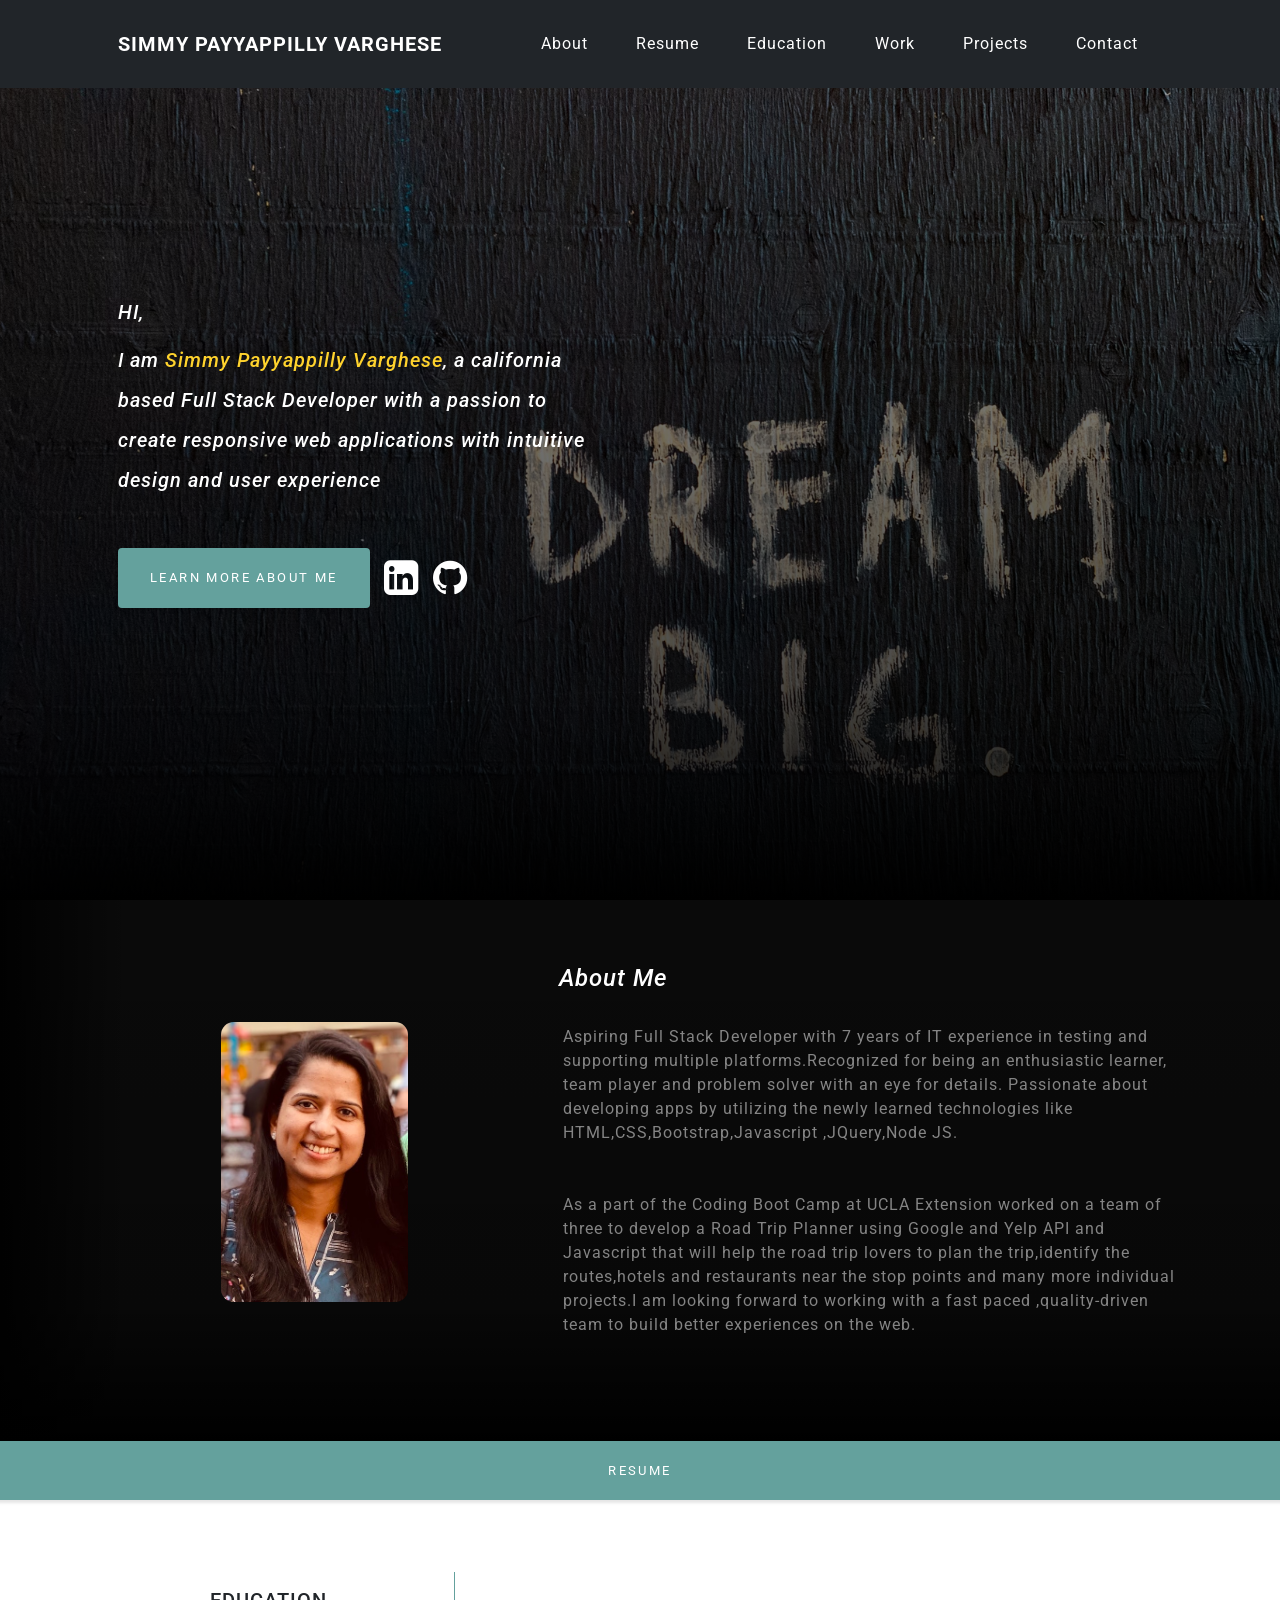
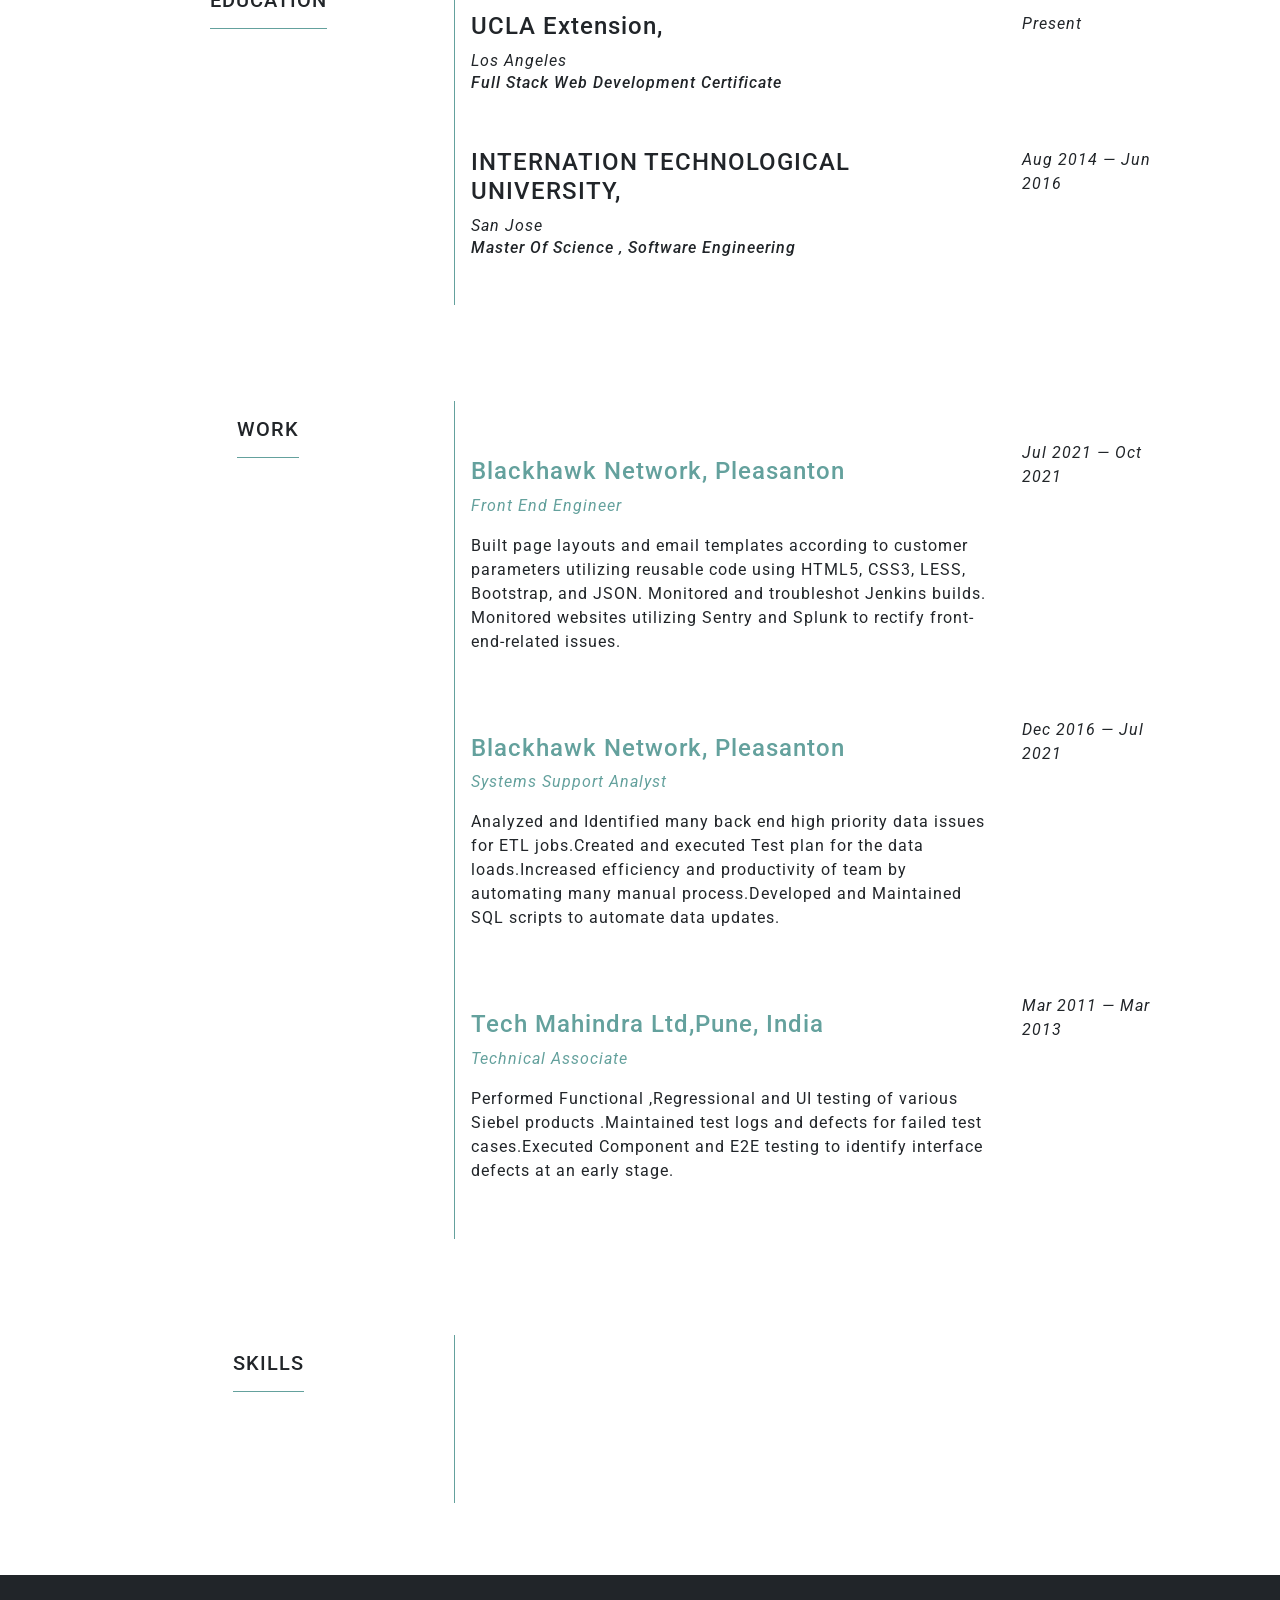
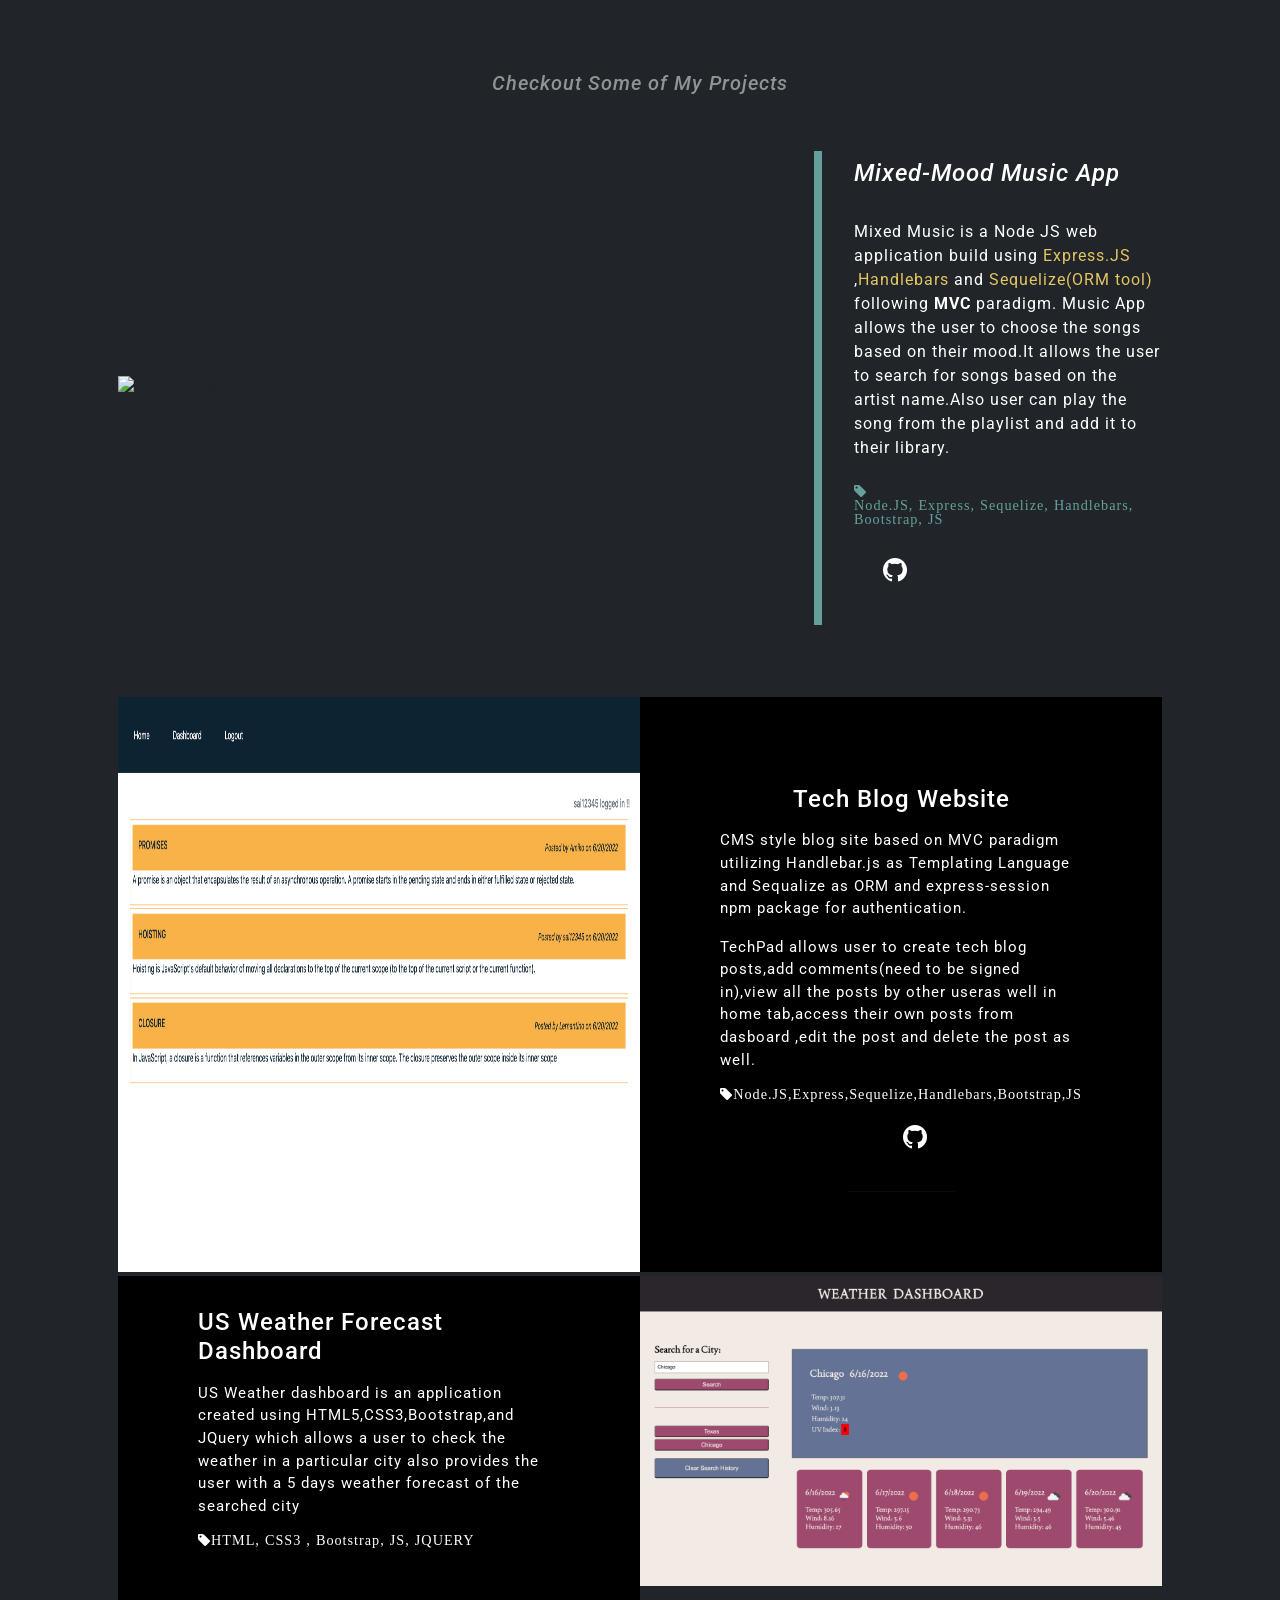
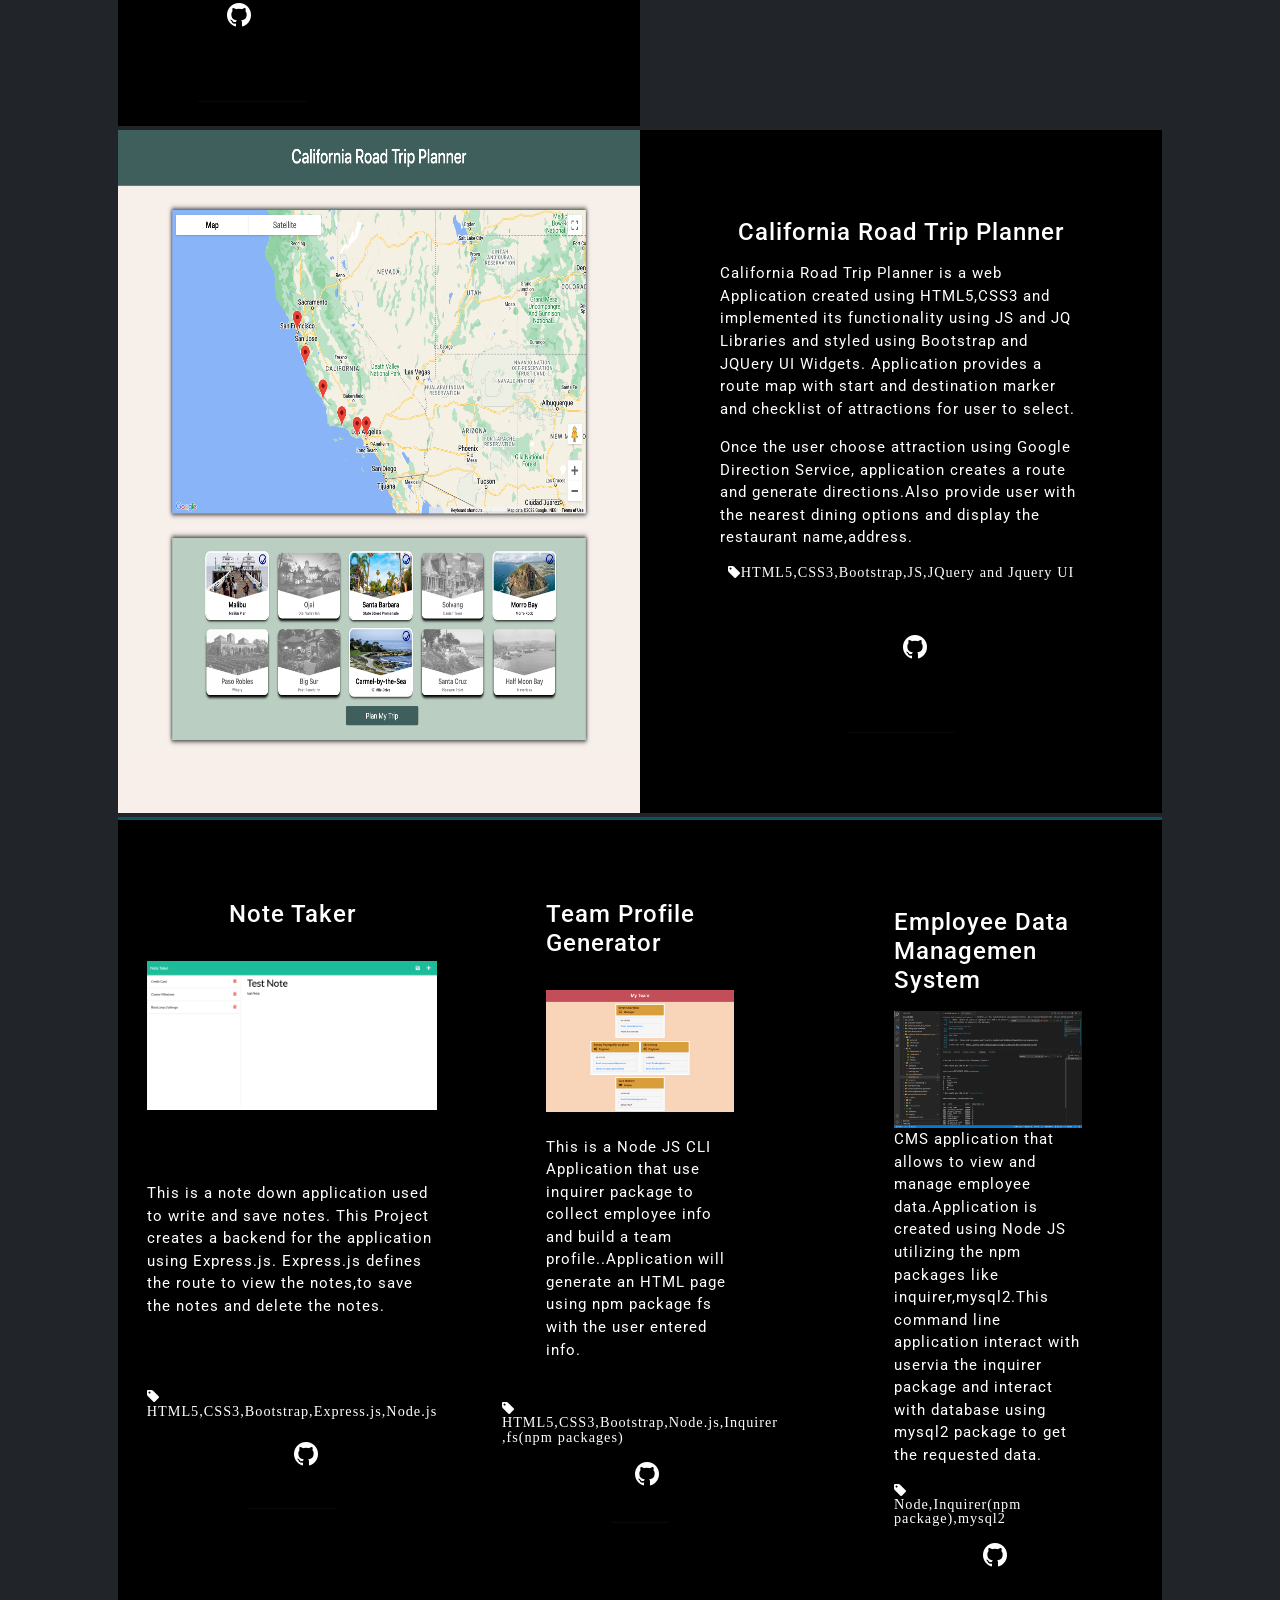
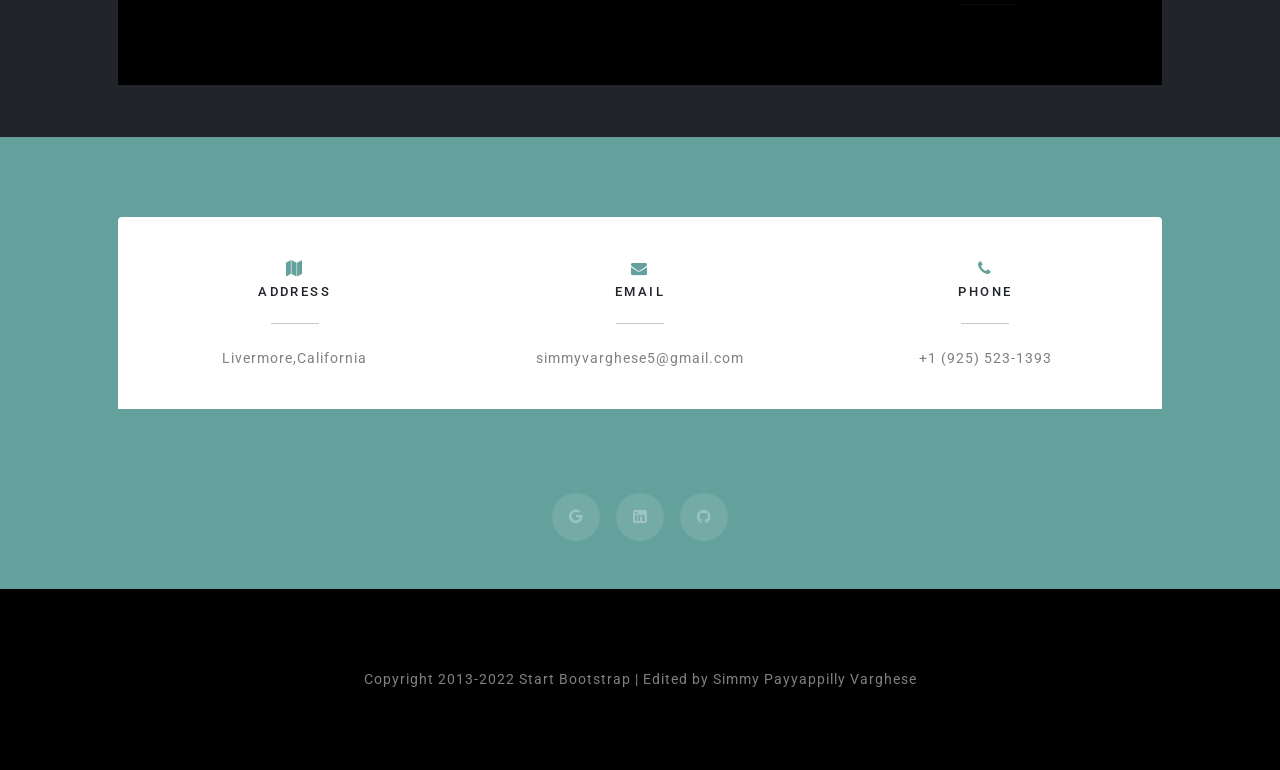
==== commit db686901: "Updated portfolio" ====
--- a/index.html
+++ b/index.html
@@ -26,9 +26,9 @@
 
 <body id="page-top">
     <!-- Navigation-->
-    <nav class="navbar navbar-expand-lg navbar-light fixed-top bg-dark" id="mainNav">
-        <div class="container px-4 px-lg-5">
-            <a class="navbar-brand" href="#page-top">SIMMY PAYYAPPILLY VARGHESE</a>
+    <nav class="navbar navbar-expand-lg navbar-light fixed-top bg-dark " id="mainNav">
+        <div class="container px-4 px-lg-5 ">
+            <a class="navbar-brand text-white" href="#page-top">SIMMY PAYYAPPILLY VARGHESE</a>
             <button class="navbar-toggler navbar-toggler-right" type="button" data-bs-toggle="collapse"
                 data-bs-target="#navbarResponsive" aria-controls="navbarResponsive" aria-expanded="false"
                 aria-label="Toggle navigation">
@@ -37,12 +37,12 @@
             </button>
             <div class="collapse navbar-collapse" id="navbarResponsive">
                 <ul class="navbar-nav ms-auto">
-                    <li class="nav-item"><a class="nav-link" href="#about">About</a></li>
-                    <li class="nav-item"><a class="nav-link" href="#resume">Resume</a></li>
-                    <li class="nav-item"><a class="nav-link" href="#education">Education</a></li>
-                    <li class="nav-item"><a class="nav-link" href="#work">Work</a></li>
-                    <li class="nav-item"><a class="nav-link" href="#projects">Projects</a></li>
-                    <li class="nav-item"><a class="nav-link" href="#contact">Contact</a></li>
+                    <li class="nav-item"><a class="nav-link text-white" href="#about">About</a></li>
+                    <li class="nav-item"><a class="nav-link text-white" href="#resume">Resume</a></li>
+                    <li class="nav-item"><a class="nav-link text-white" href="#education">Education</a></li>
+                    <li class="nav-item"><a class="nav-link text-white" href="#work">Work</a></li>
+                    <li class="nav-item"><a class="nav-link text-white" href="#projects">Projects</a></li>
+                    <li class="nav-item"><a class="nav-link text-white" href="#contact">Contact</a></li>
                 </ul>
             </div>
         </div>
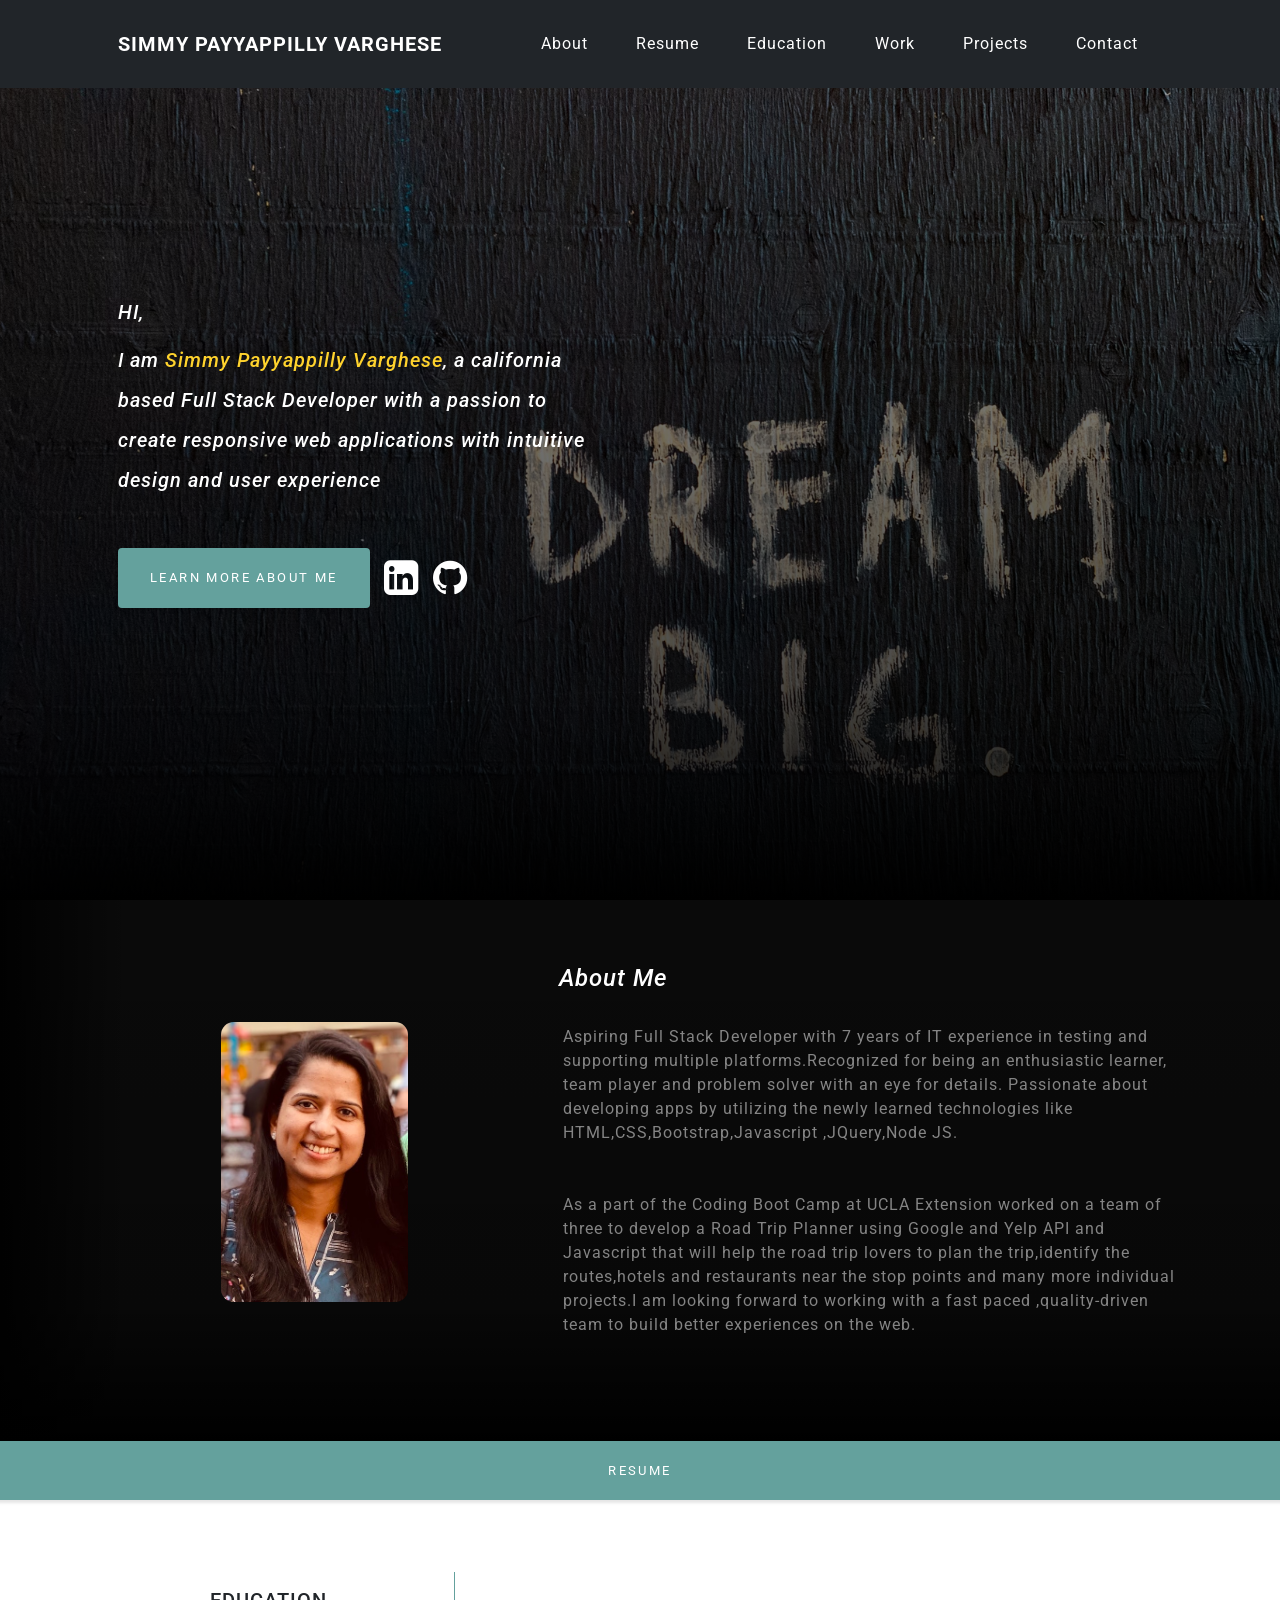
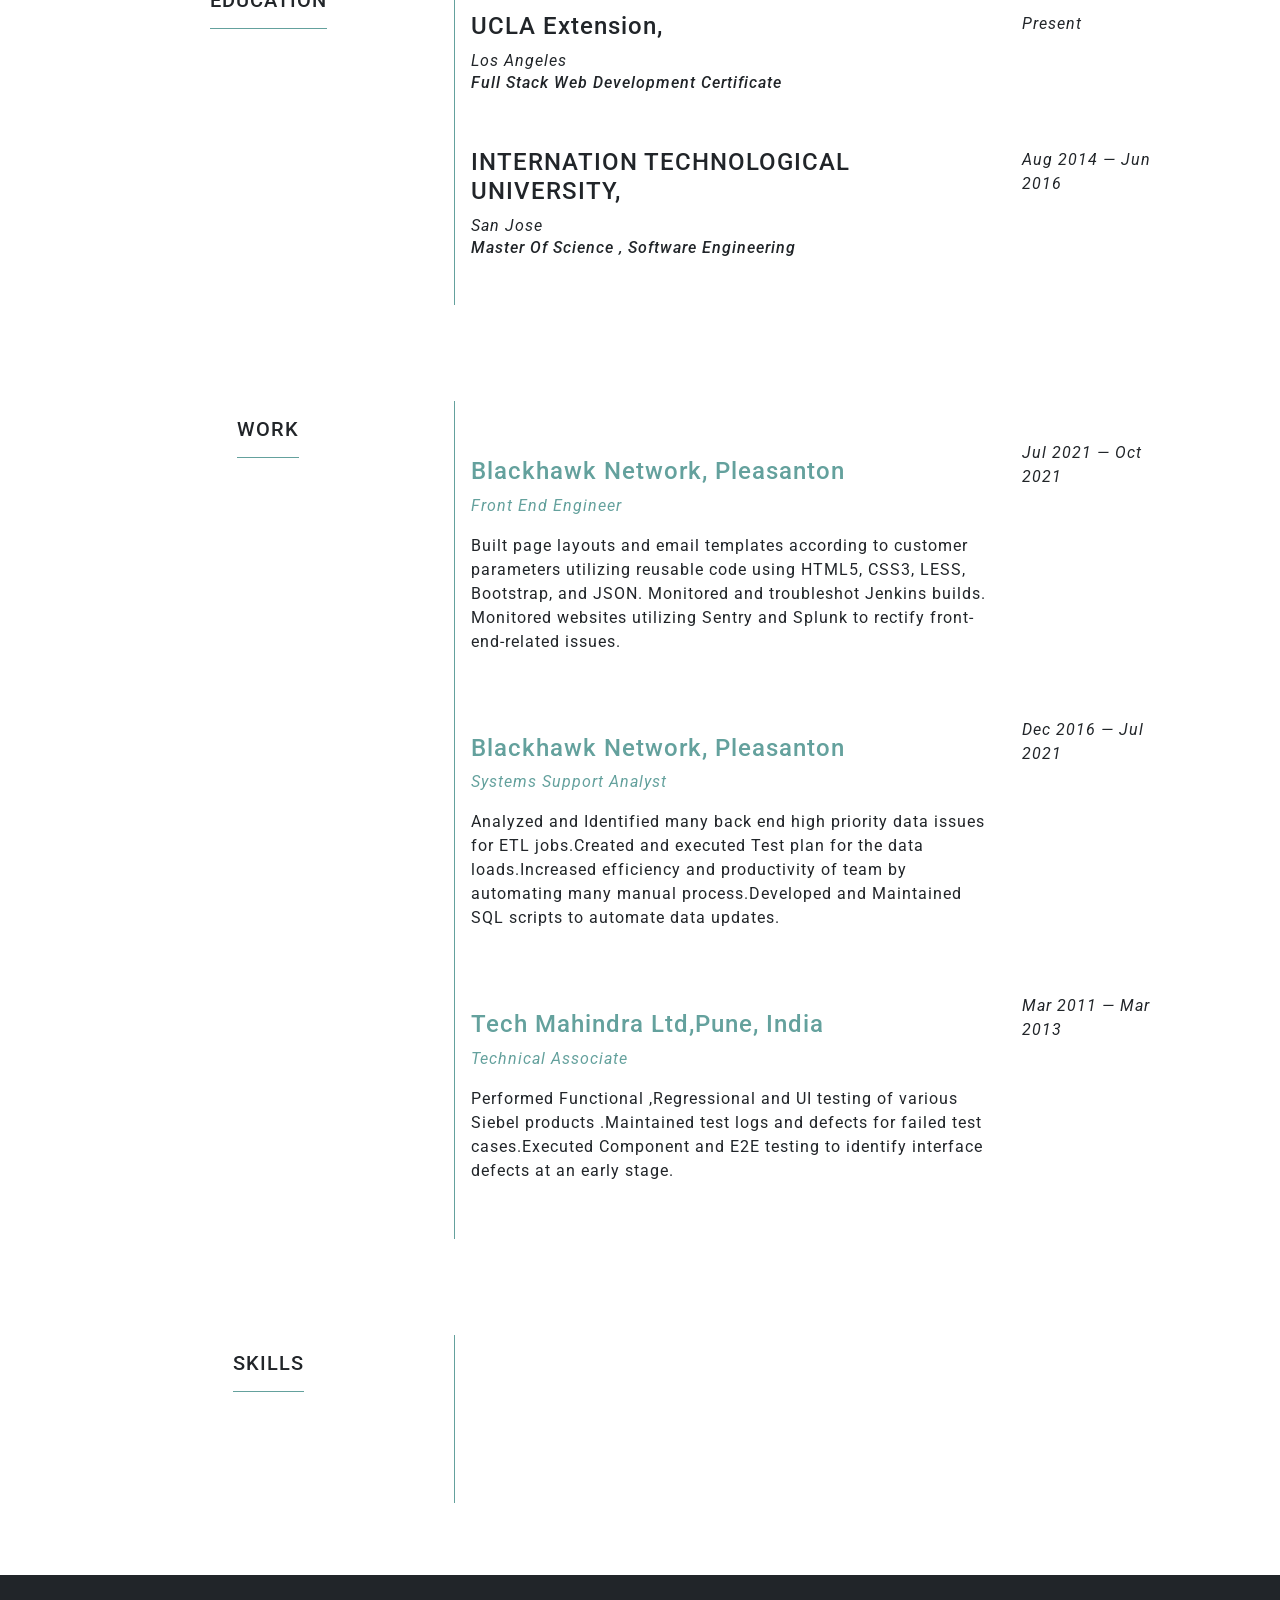
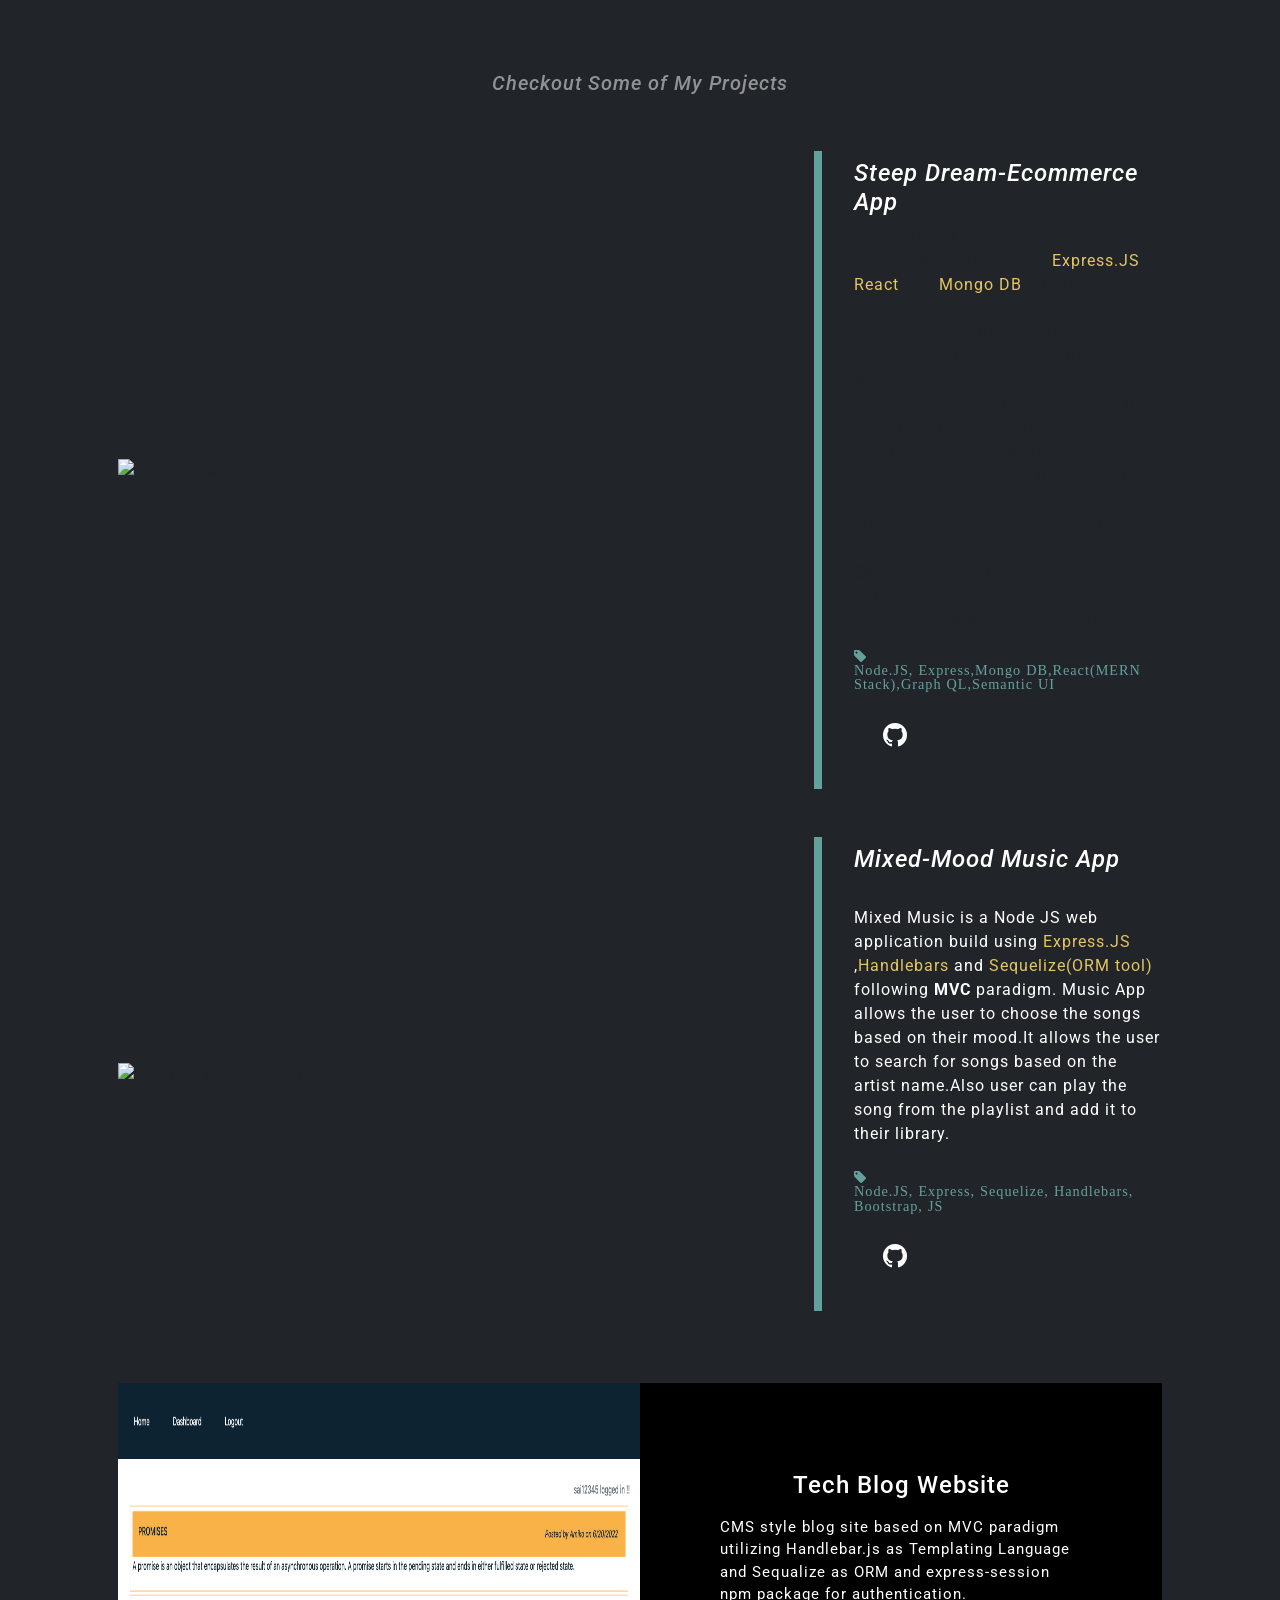
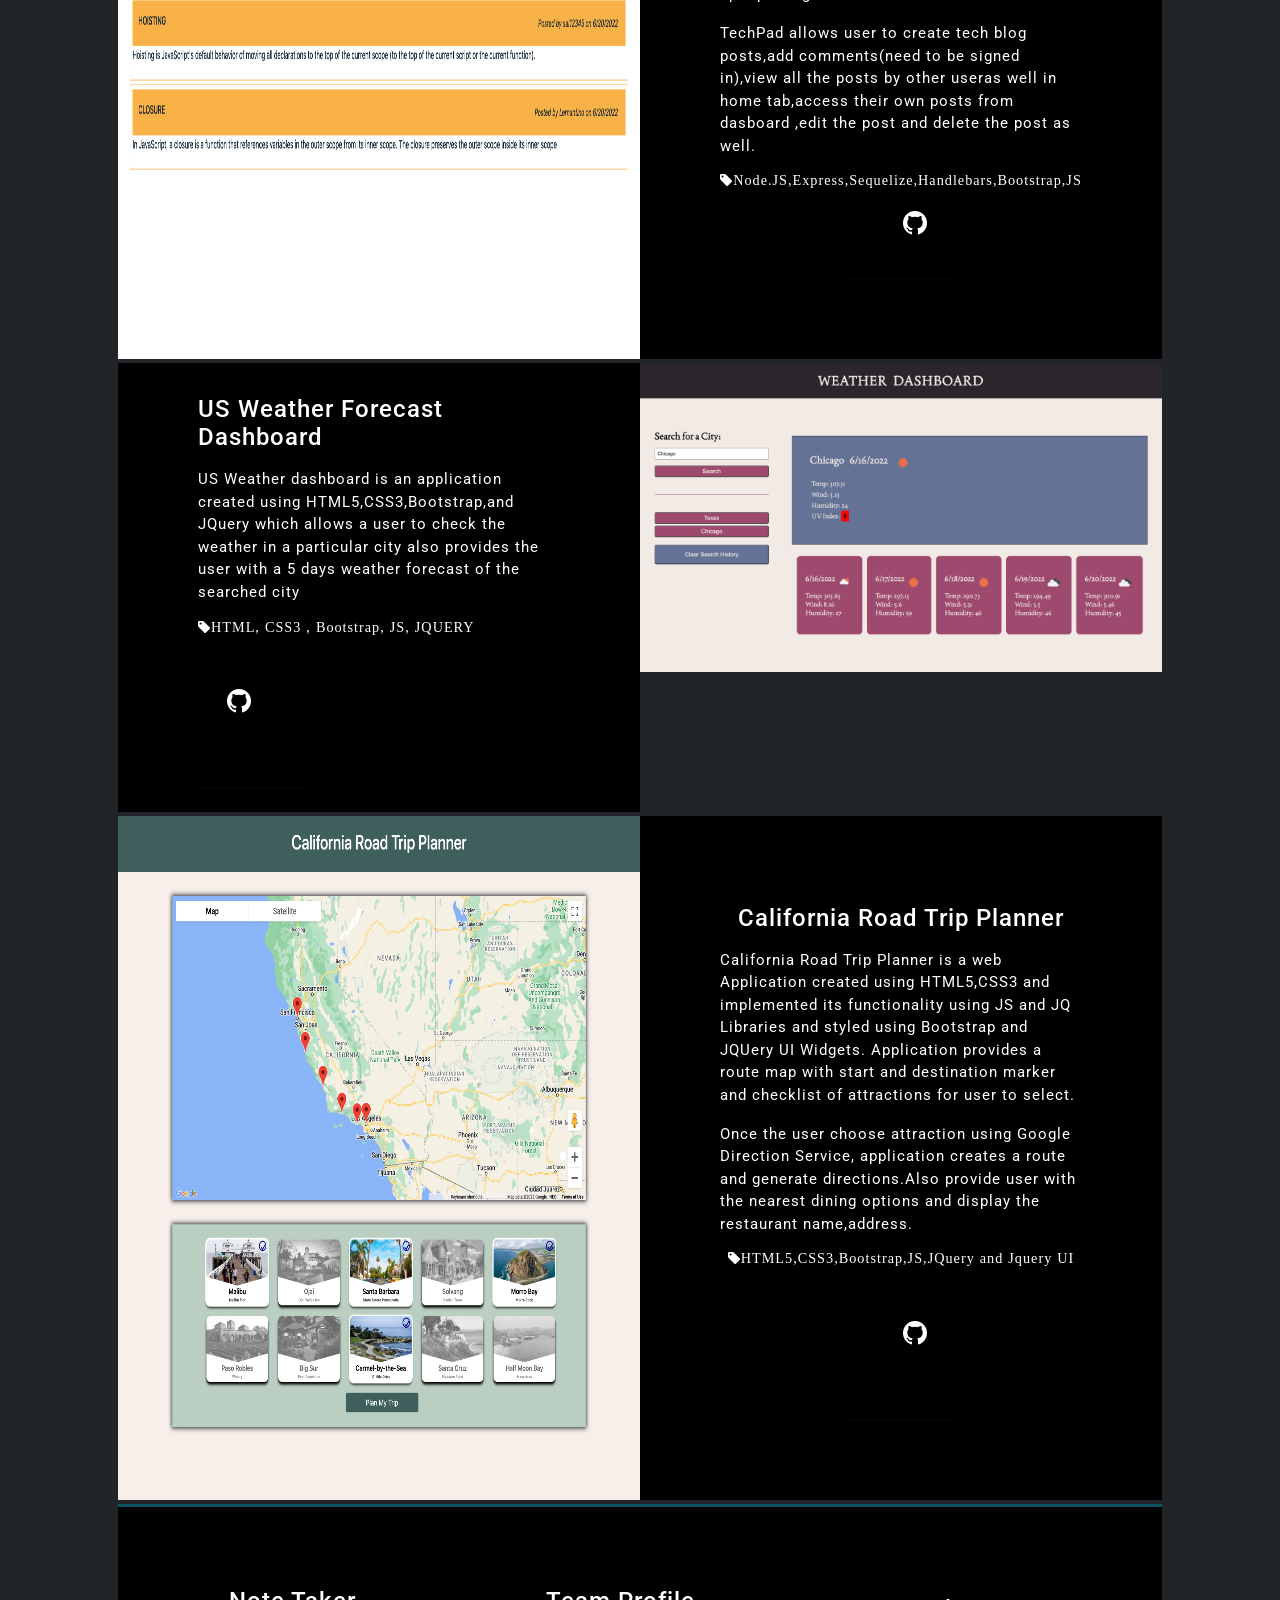
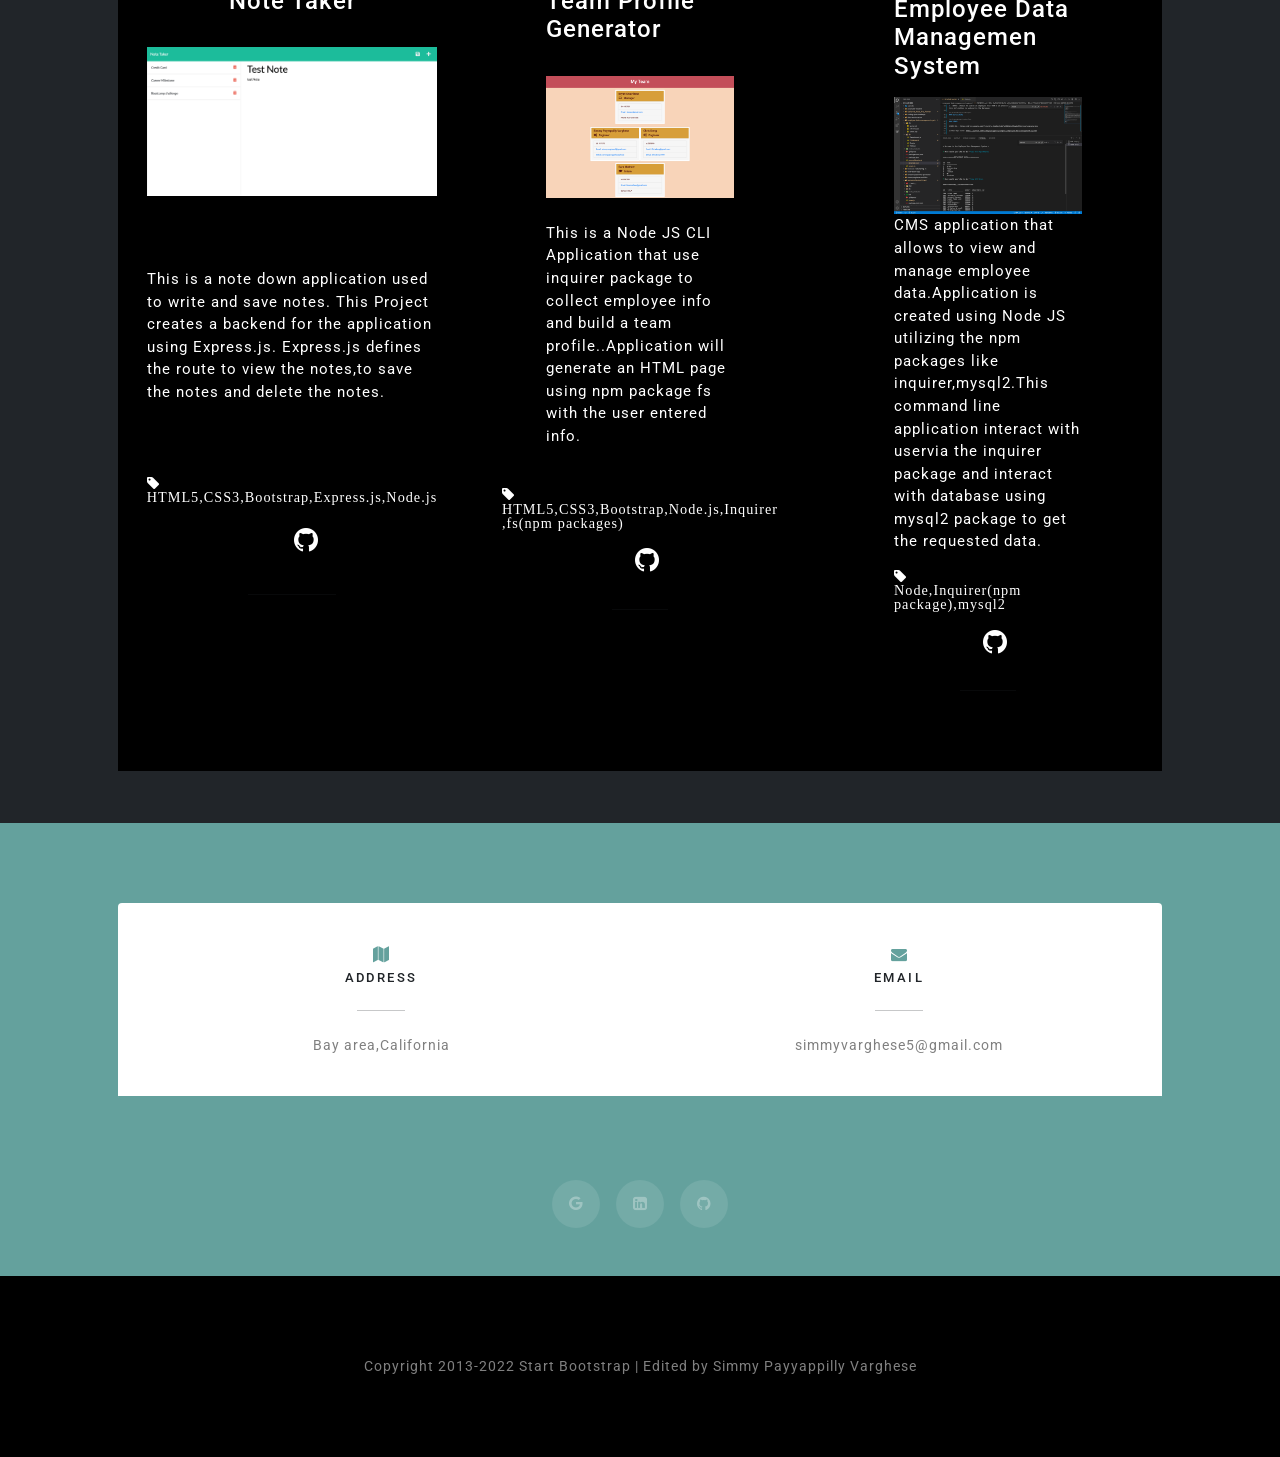
==== commit 5887bfab: "Updated project details" ====
--- a/index.html
+++ b/index.html
@@ -241,6 +241,33 @@
                         alt="Snap of Main Project-2" /></div>
                 <div class="col-xl-4 col-lg-5">
                     <div class="featured-text text-right text-lg-right py-2">
+                        <h4><em>Steep Dream-Ecommerce App</em></h4>
+                        <p className="text-white mb-0 mt-2 py-4">Steep Dream is an Ecommerce App created using (Node JS)
+                            <span> Express.JS </span>, <span> React </span> and <span>Mongo DB </span>(MERN Stack).Steam Dream is an application that
+                                allows the user to purchase tea online.
+                                Application allows user to sign up and send sign up email notification to the user.Logged in user can add multiple products
+                                or same product of varied quantity to the cart.
+                                Application also allow user to place the order and view the order in the summary page.Also notify the user on order confirmation via email.
+                                Currently the application has Payment and Seacrhbar as placeholder and is part of the future development
+                            </p>
+                        <i class="fa fa-tag tech-tag d-flex flex-wrap">Node.JS, Express,Mongo DB,React(MERN Stack),Graph QL,Semantic UI </i>
+                        <div class="project-icons d-flex justify-content-start align-items-center py-4">
+                            <a href="https://glacial-fortress-58935.herokuapp.com/" target="_blank"><i
+                                    class="iconify py-0 my-0" data-icon="bxl:heroku"></i></a>
+                            <a href="https://github.com/simmypayyappillyvarghese/steep-dreams" target="_blank"><i
+                                    class="fa fa-github github-icon"></i></a>
+                        </div>
+                    </div>
+                </div>
+            </div>
+
+            <!--Project Zero Row-->
+
+            <div class="row gx-0 mb-4 mb-lg-5 align-items-center">
+                <div class="col-xl-8 col-lg-7"><img class="img-fluid mb-3 mb-lg-0" src="assets/img/mixed-mood-login.png"
+                        alt="Snap of Main Project-2" /></div>
+                <div class="col-xl-4 col-lg-5">
+                    <div class="featured-text text-right text-lg-right py-2">
                         <h4><em>Mixed-Mood Music App</em></h4>
                         <p class="text-white mb-0 mt-2 py-4">Mixed Music is a Node JS web application build using
                             <span>Express.JS</span> ,<span>Handlebars</span> and <span>Sequelize(ORM tool)</span>
@@ -260,6 +287,7 @@
                     </div>
                 </div>
             </div>
+
             <!-- Project One Row-->
             <div class="row gx-0 mt-5 mb-lg-0 pt-4 pb-1 justify-content-center" id="project-row-1">
                 <div class="col-lg-6"><img class="img-fluid h-100" src="assets/img/tech_blog_home.png"
@@ -347,10 +375,10 @@
                                     Jquery UI</i>
                                 <div class="project-icons d-flex justify-content-start align-items-center py-3">
 
-                                    <a href="https://aaloksikand.github.io/California_Road_Trip_Planner/"
+                                    <a href=""
                                         target="_blank"><i class="iconify pages-icon"
                                             data-icon="simple-icons:githubpages"></i></a>
-                                    <a href="https://github.com/aaloksikand/California_Road_Trip_Planner/"
+                                    <a href="https://simmypayyappillyvarghese.github.io/California_Road_Trip_Planner/"
                                         target="_blank"><i class="fa fa-github github-icon"></i></a>
                                 </div>
                                 <hr class="d-none d-lg-block mb-0 ms-0" />
@@ -446,25 +474,19 @@
                 <div class="col-md-12 mb-3 mb-md-0">
                     <div class="card py-4 h-100">
                         <div class="card-body text-center row">
-                            <div class="col-md-4">
+                            <div class="col-md-6">
                                 <i class="fa fa-map text-primary mb-2"></i>
                                 <h4 class="text-uppercase m-0">Address</h4>
                                 <hr class="my-4 mx-auto" />
-                                <div class="small text-black-50">Livermore,California</div>
-                            </div>
-                            <div class="col-md-4">
+                                <div class="small text-black-50">Bay area,California</div>
+                            </div>
+                            <div class="col-md-6">
                                 <i class="fa fa-envelope text-primary mb-2"></i>
                                 <h4 class="text-uppercase m-0">Email</h4>
                                 <hr class="my-4 mx-auto" />
                                 <div class="small text-black-50">simmyvarghese5@gmail.com</div>
                             </div>
-                            <div class="col-md-4">
-                                <i class="fa fa-phone text-primary mb-2"></i>
-                                <h4 class="text-uppercase m-0">Phone</h4>
-                                <hr class="my-4 mx-auto" />
-                                <div class="small text-black-50">+1 (925) 523-1393</div>
-                            </div>
-
+                           
                         </div>
                     </div>
                 </div>
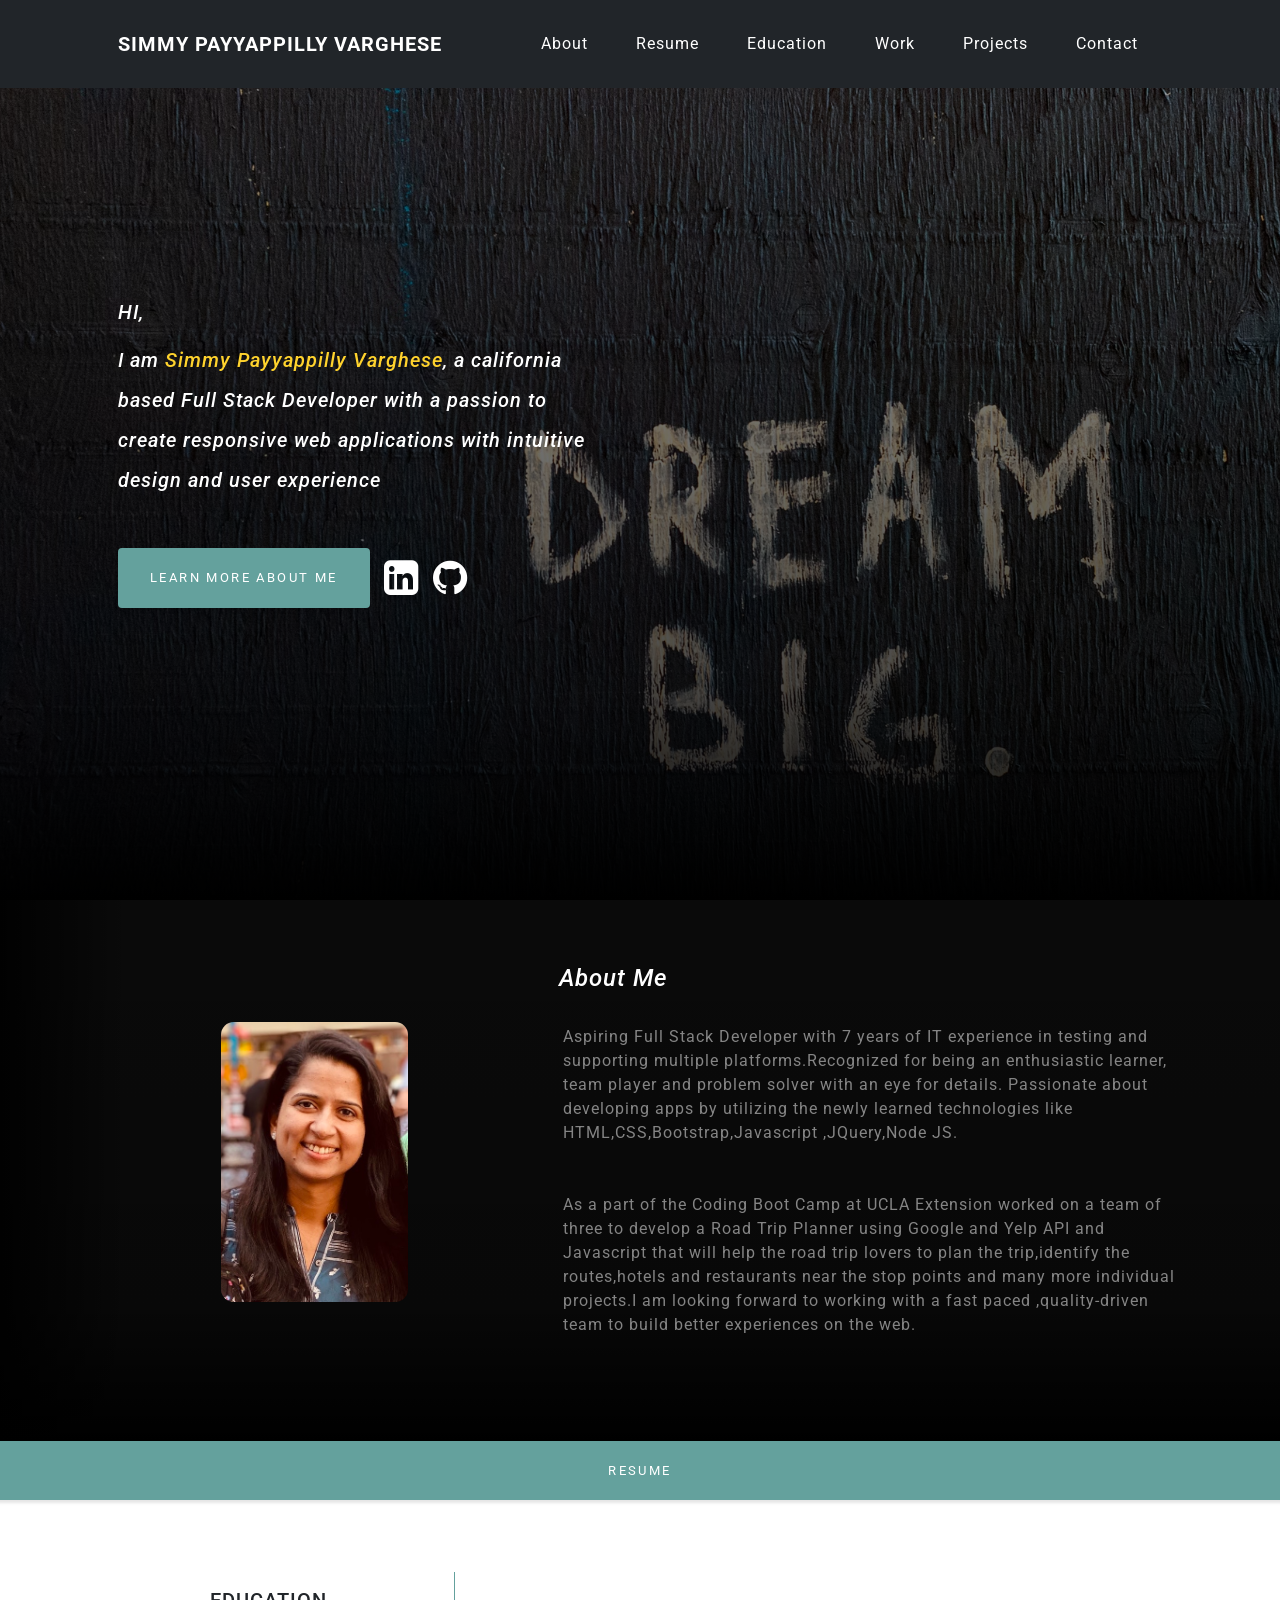
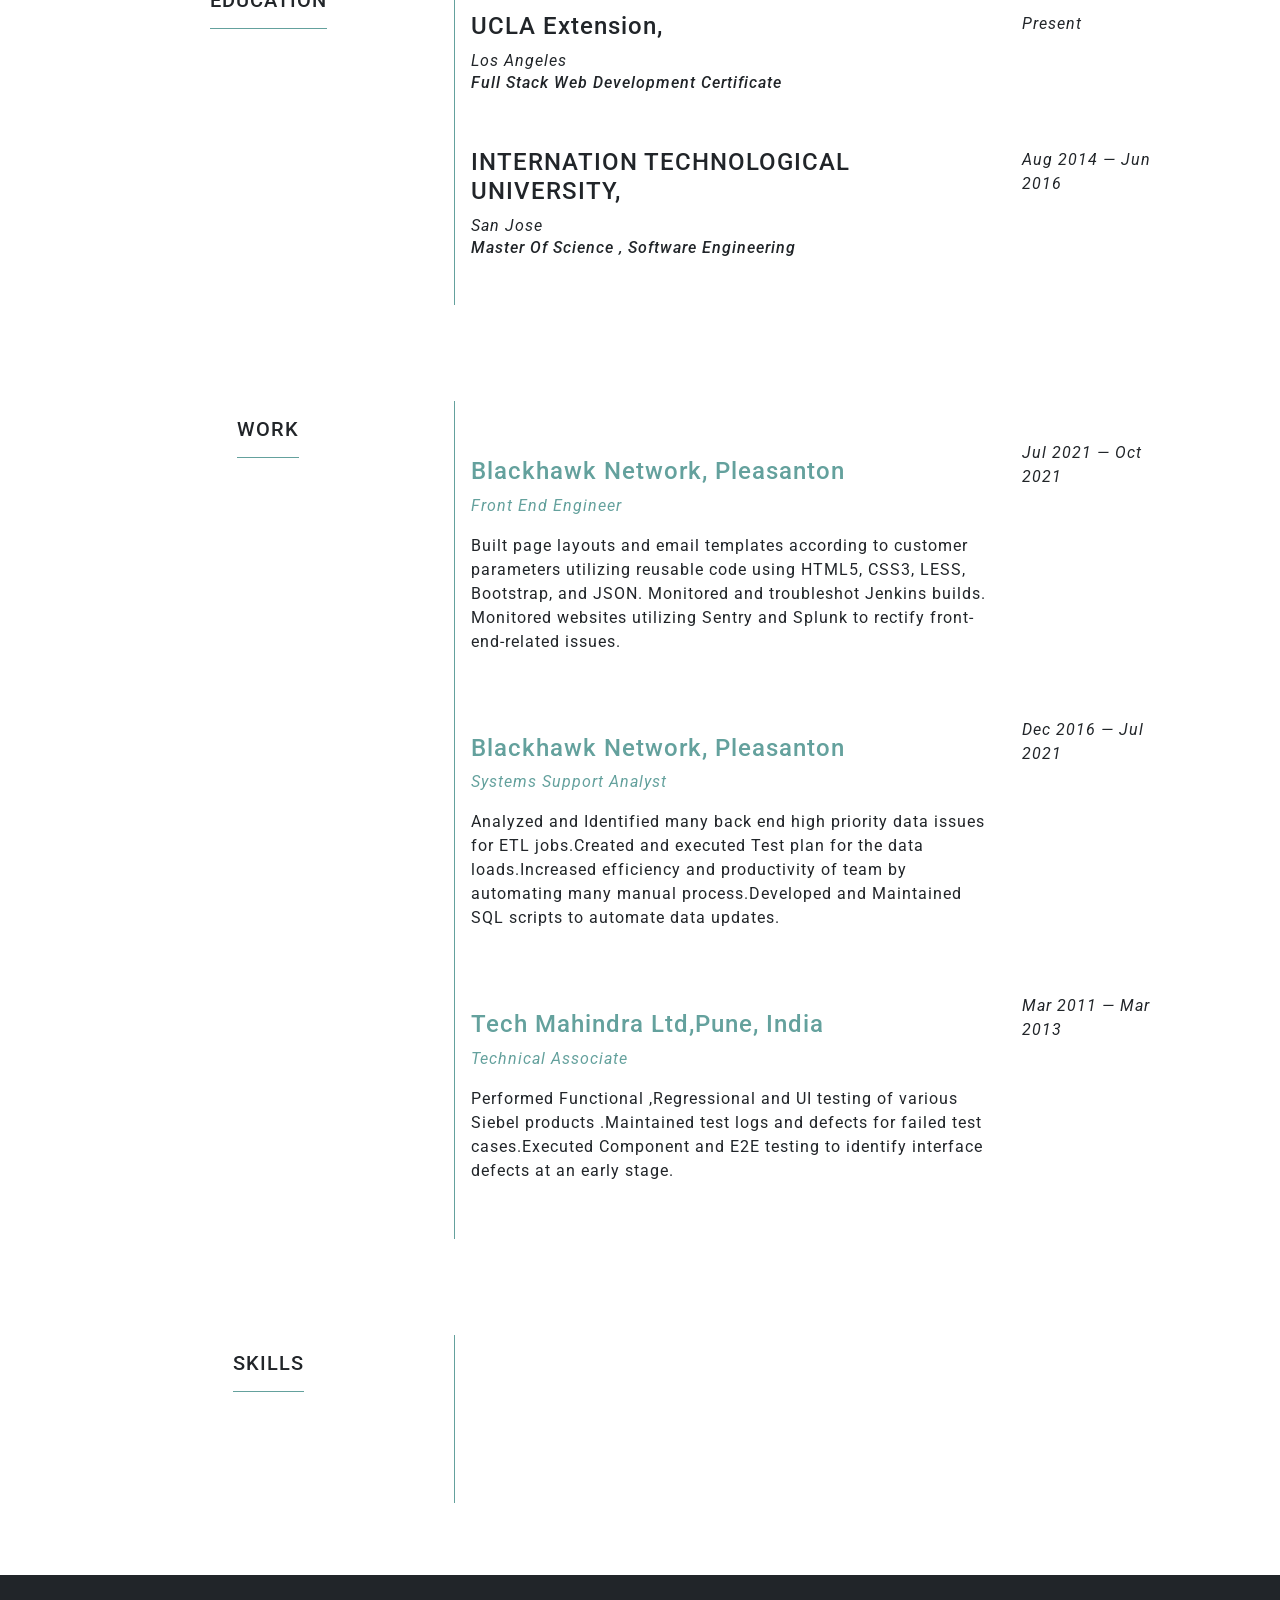
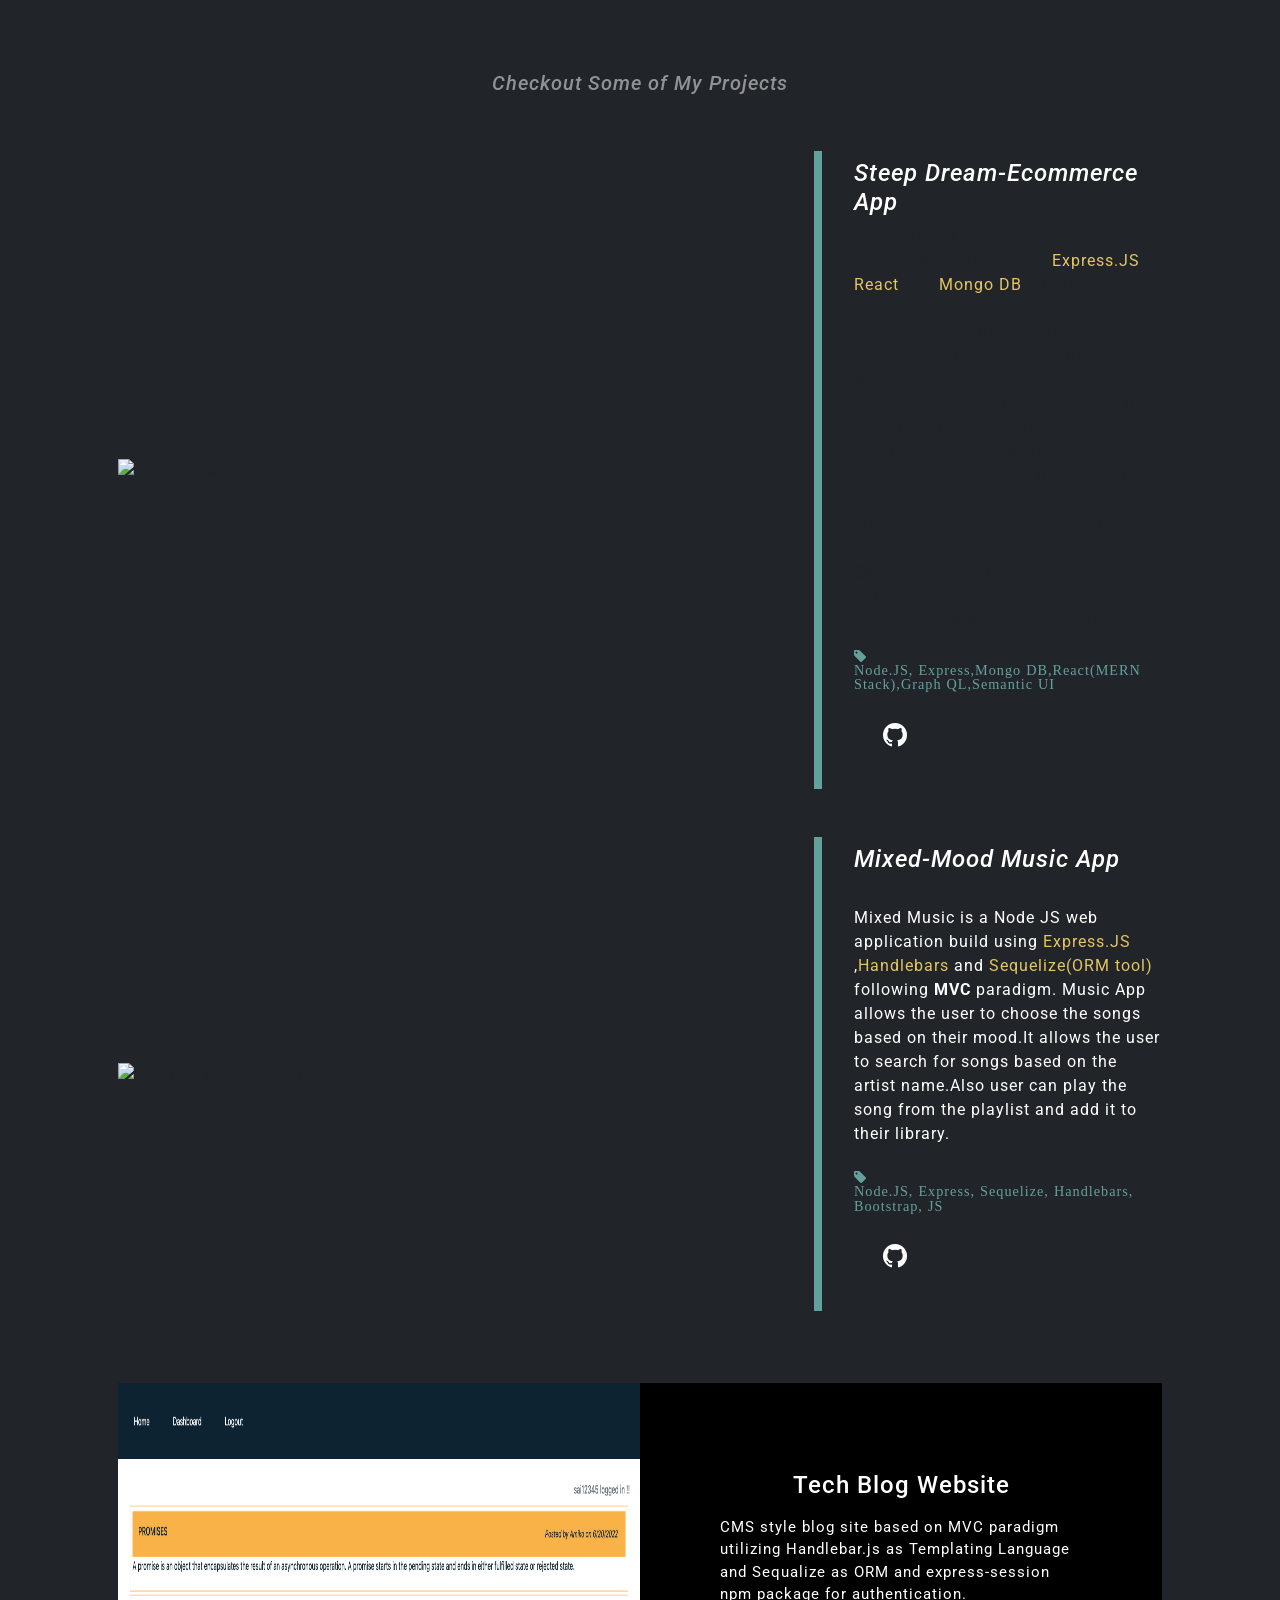
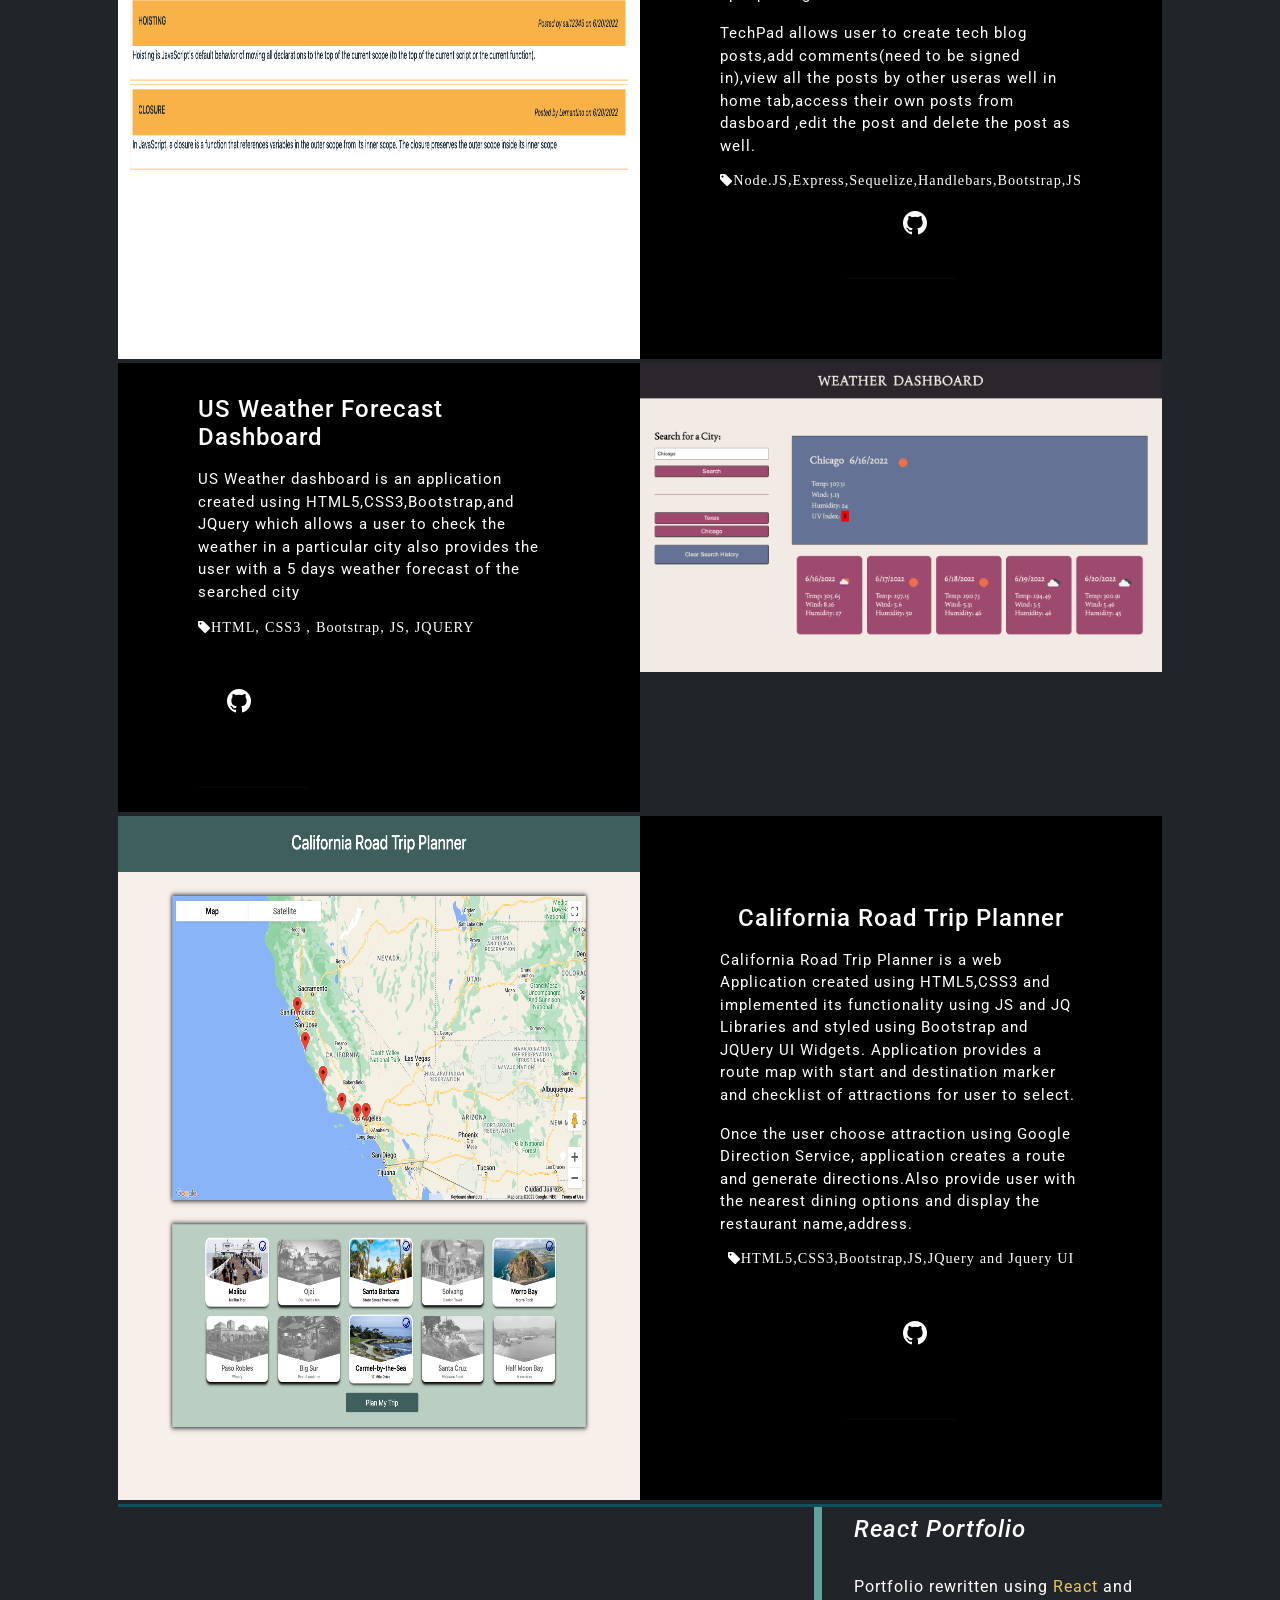
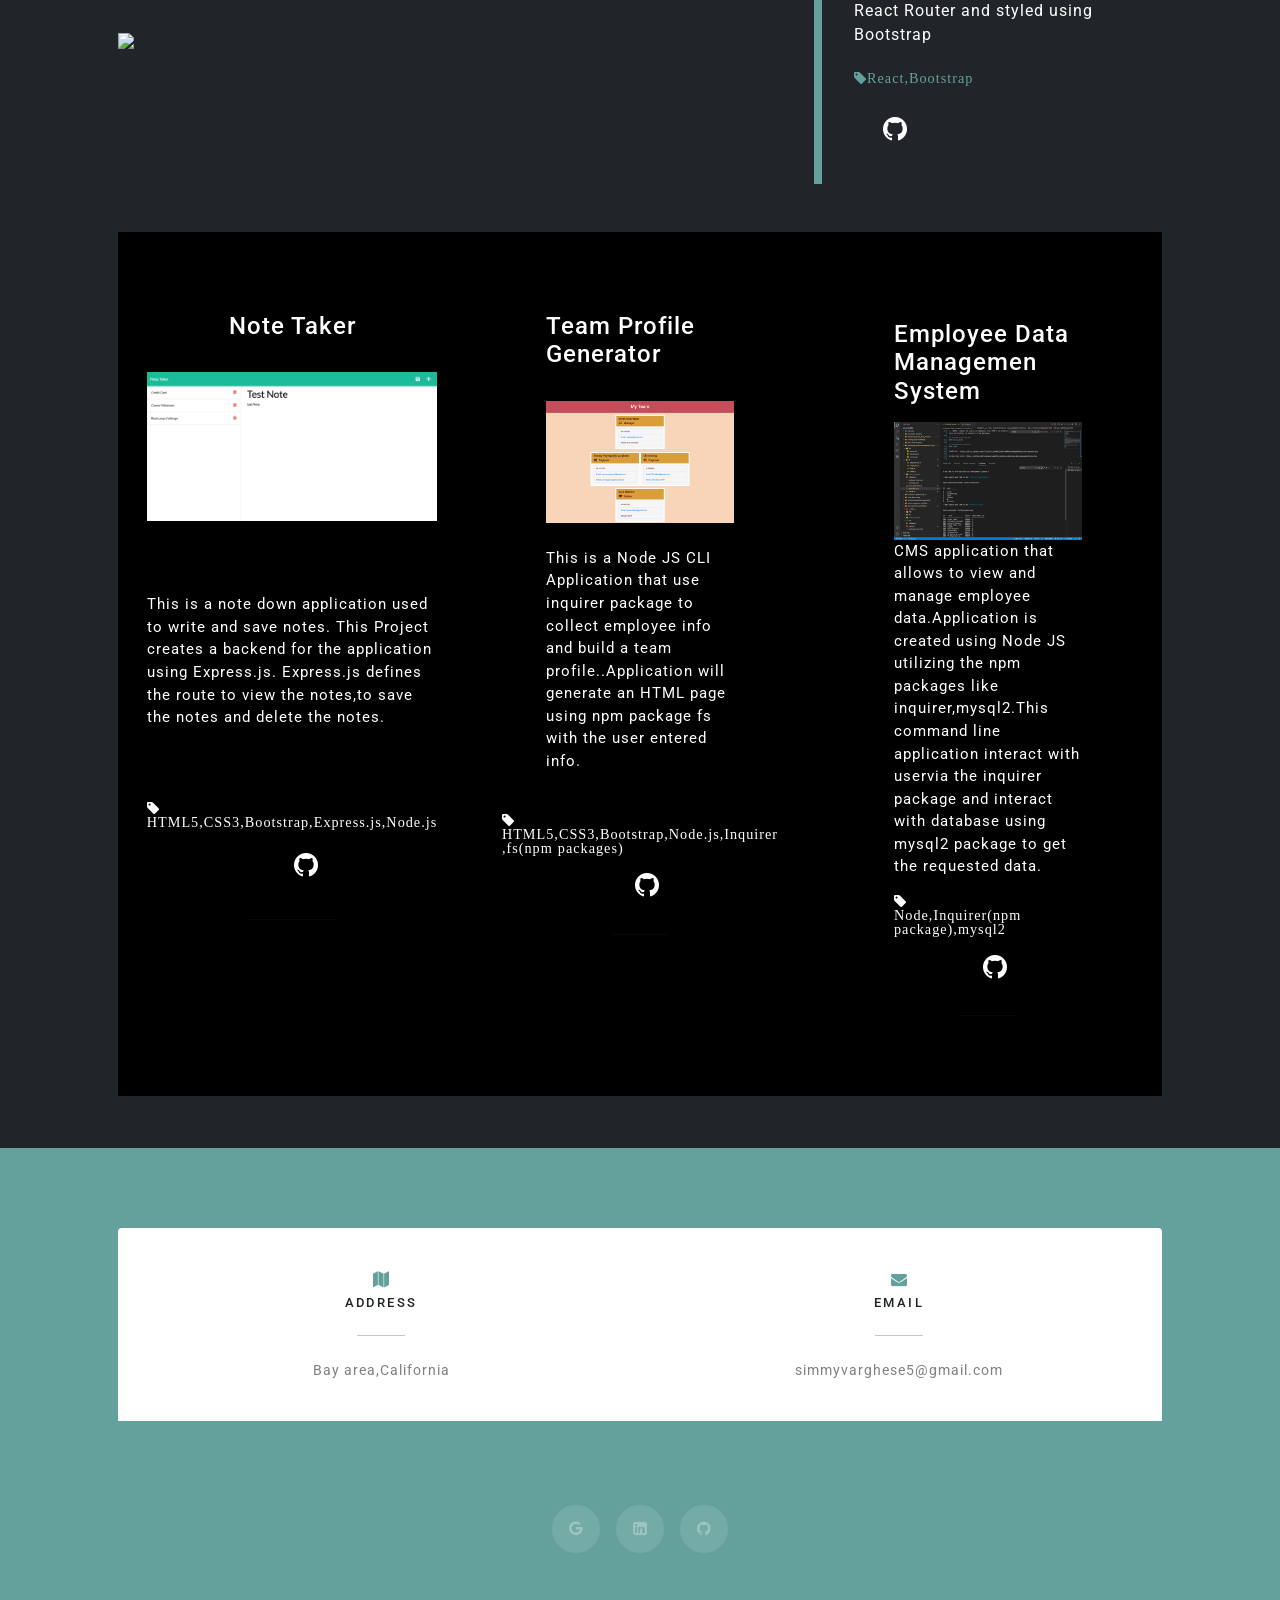
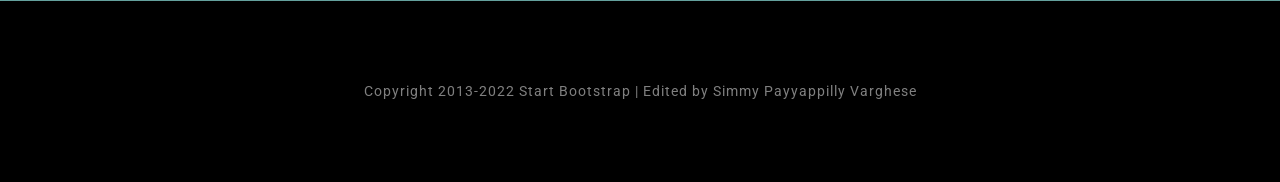
==== commit f9a5a2d6: "Added portfolio project" ====
--- a/index.html
+++ b/index.html
@@ -101,7 +101,7 @@
     </section>
     <!--Resume-->
     <div class="row" id="resume" class="btn btn-primary">
-        <a href="./assets/Resume.pdf" download class=" btn btn-primary text-white">Resume</a>
+        <a href="./assets/Simmy_varghese_Web_Developer.pdf" download class=" btn btn-primary text-white">Resume</a>
     </div>
     <!--Education-->
     <section class="education-section" id="education">
@@ -237,7 +237,7 @@
         <div class="container px-4 px-lg-5 pt-2">
             <!-- Featured Project Row-->
             <div class="row gx-0 mb-4 mb-lg-5 align-items-center">
-                <div class="col-xl-8 col-lg-7"><img class="img-fluid mb-3 mb-lg-0" src="assets/img/mixed-mood-login.png"
+                <div class="col-xl-8 col-lg-7"><img class="img-fluid mb-3 mb-lg-0" src="./assets/img/Steep_Dreams.gif"
                         alt="Snap of Main Project-2" /></div>
                 <div class="col-xl-4 col-lg-5">
                     <div class="featured-text text-right text-lg-right py-2">
@@ -387,6 +387,25 @@
                     </div>
                 </div>
             </div>
+            <!-- Project Four Row-->
+            <div class="row gx-0 mb-4 mb-lg-5 align-items-center">
+                <div class="col-xl-8 col-lg-7"><img class="img-fluid mb-3 mb-lg-0" src="assets/img/my-portfolio.png"
+                        alt="Snap of Main Project-2" /></div>
+                <div class="col-xl-4 col-lg-5">
+                    <div class="featured-text text-right text-lg-right py-2">
+                        <h4><em>React Portfolio</em></h4>
+                        <p class="text-white mb-0 mt-2 py-4">Portfolio rewritten using <span>React</span> and React Router and styled using Bootstrap
+                        </p>
+                        <i class="fa fa-tag tech-tag d-flex flex-wrap">React,Bootstrap</i>
+                        <div class="project-icons d-flex justify-content-start align-items-center py-4">
+                            <a href="https://simmypayyappillyvarghese.github.io/react-portfolio/" target="_blank"><i
+                                    class="iconify py-0 my-0" data-icon="pages-icon"></i></a>
+                            <a href="https://github.com/simmypayyappillyvarghese/react-portfolio" target="_blank"><i
+                                    class="fa fa-github github-icon"></i></a>
+                        </div>
+                    </div>
+                </div>
+            </div>
             <!-- Other projects-->
             <div class="row gx-0  mb-lg-0 pb-1 justify-content-start" id="project-row-4">
                 <div class="col-lg-4">
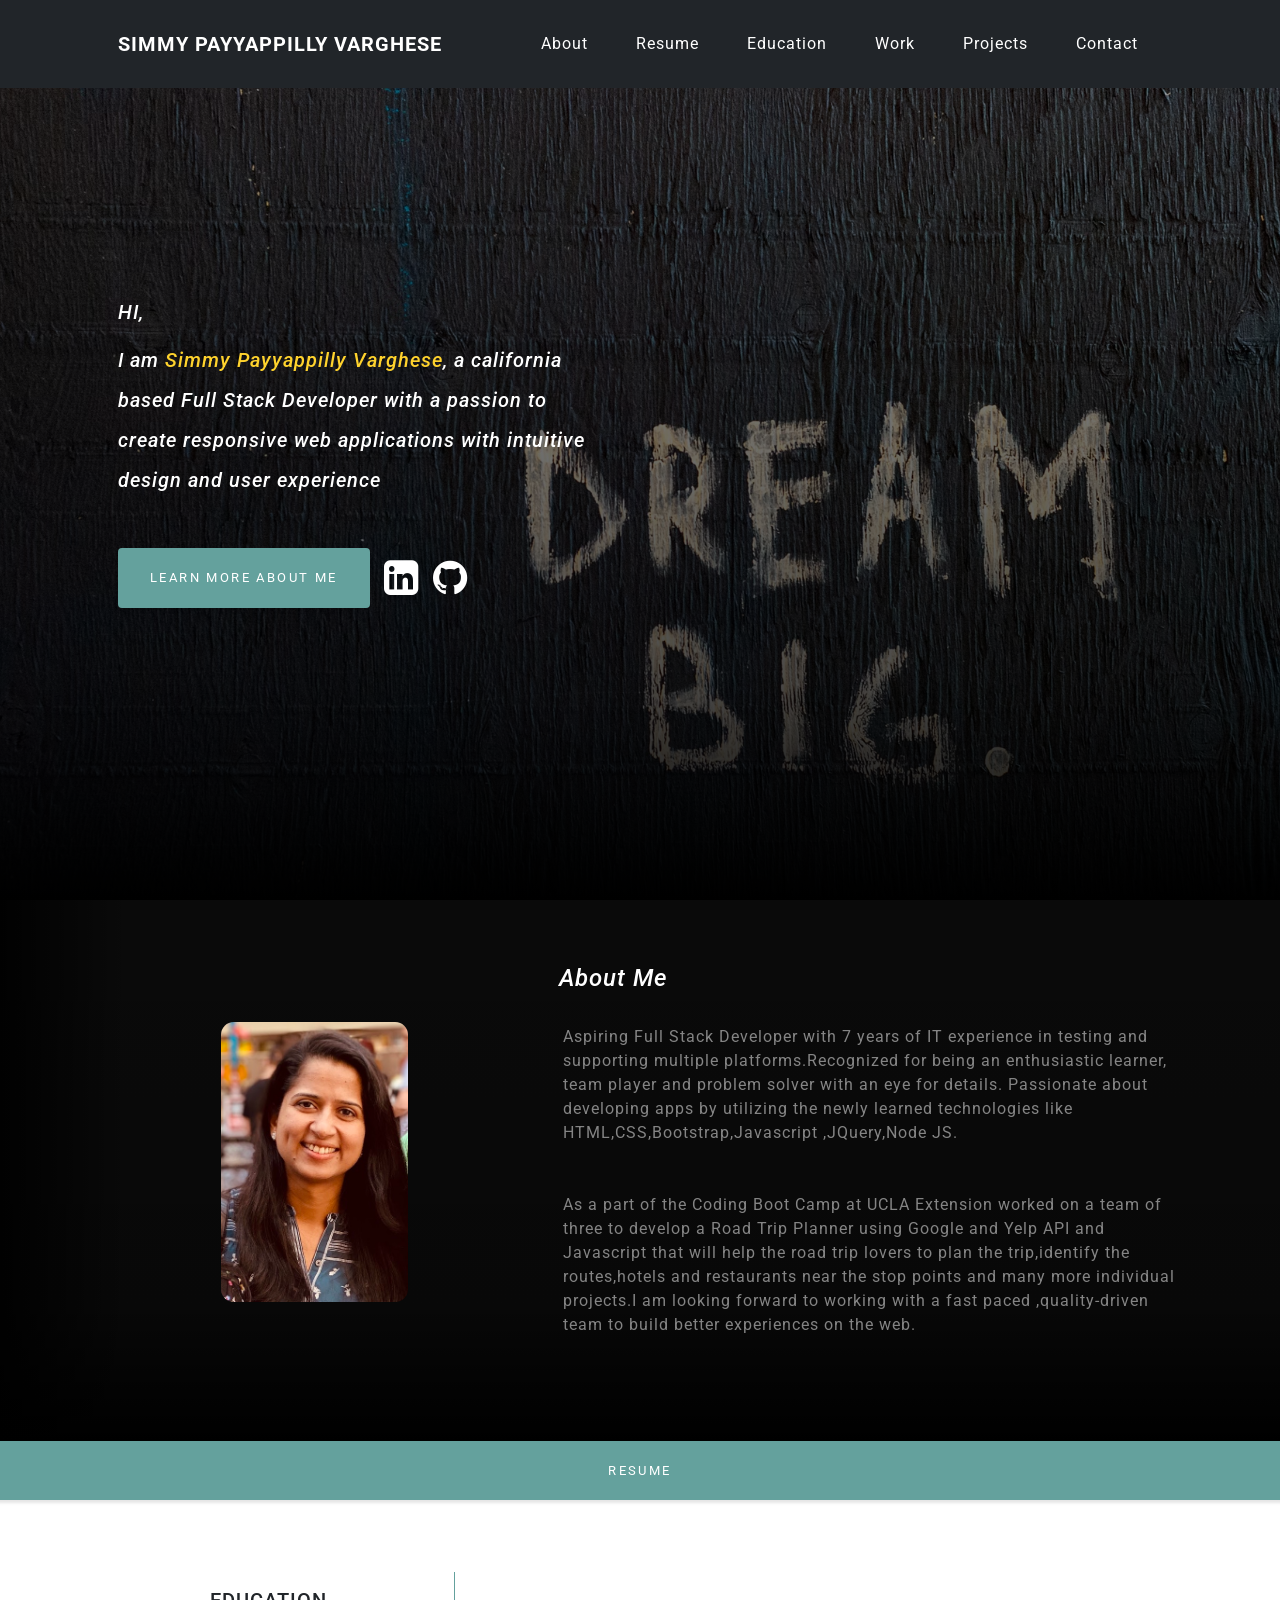
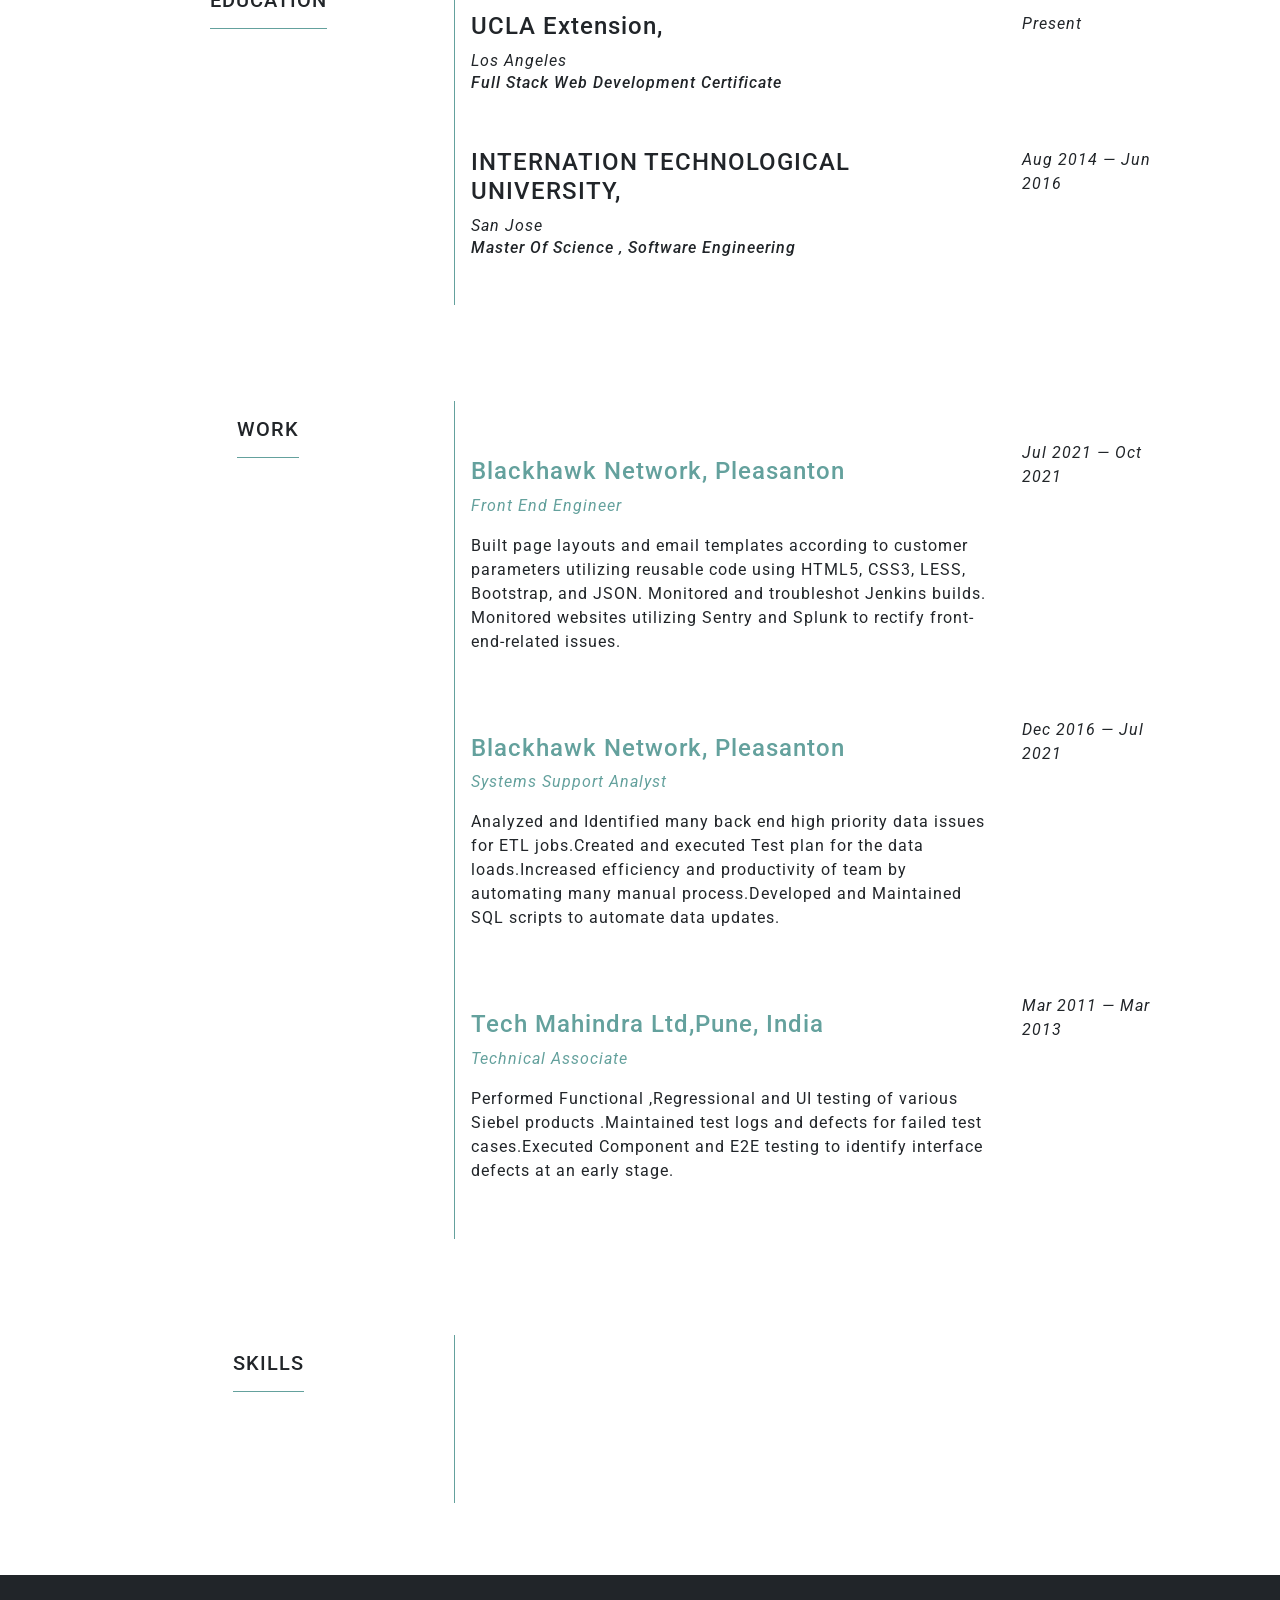
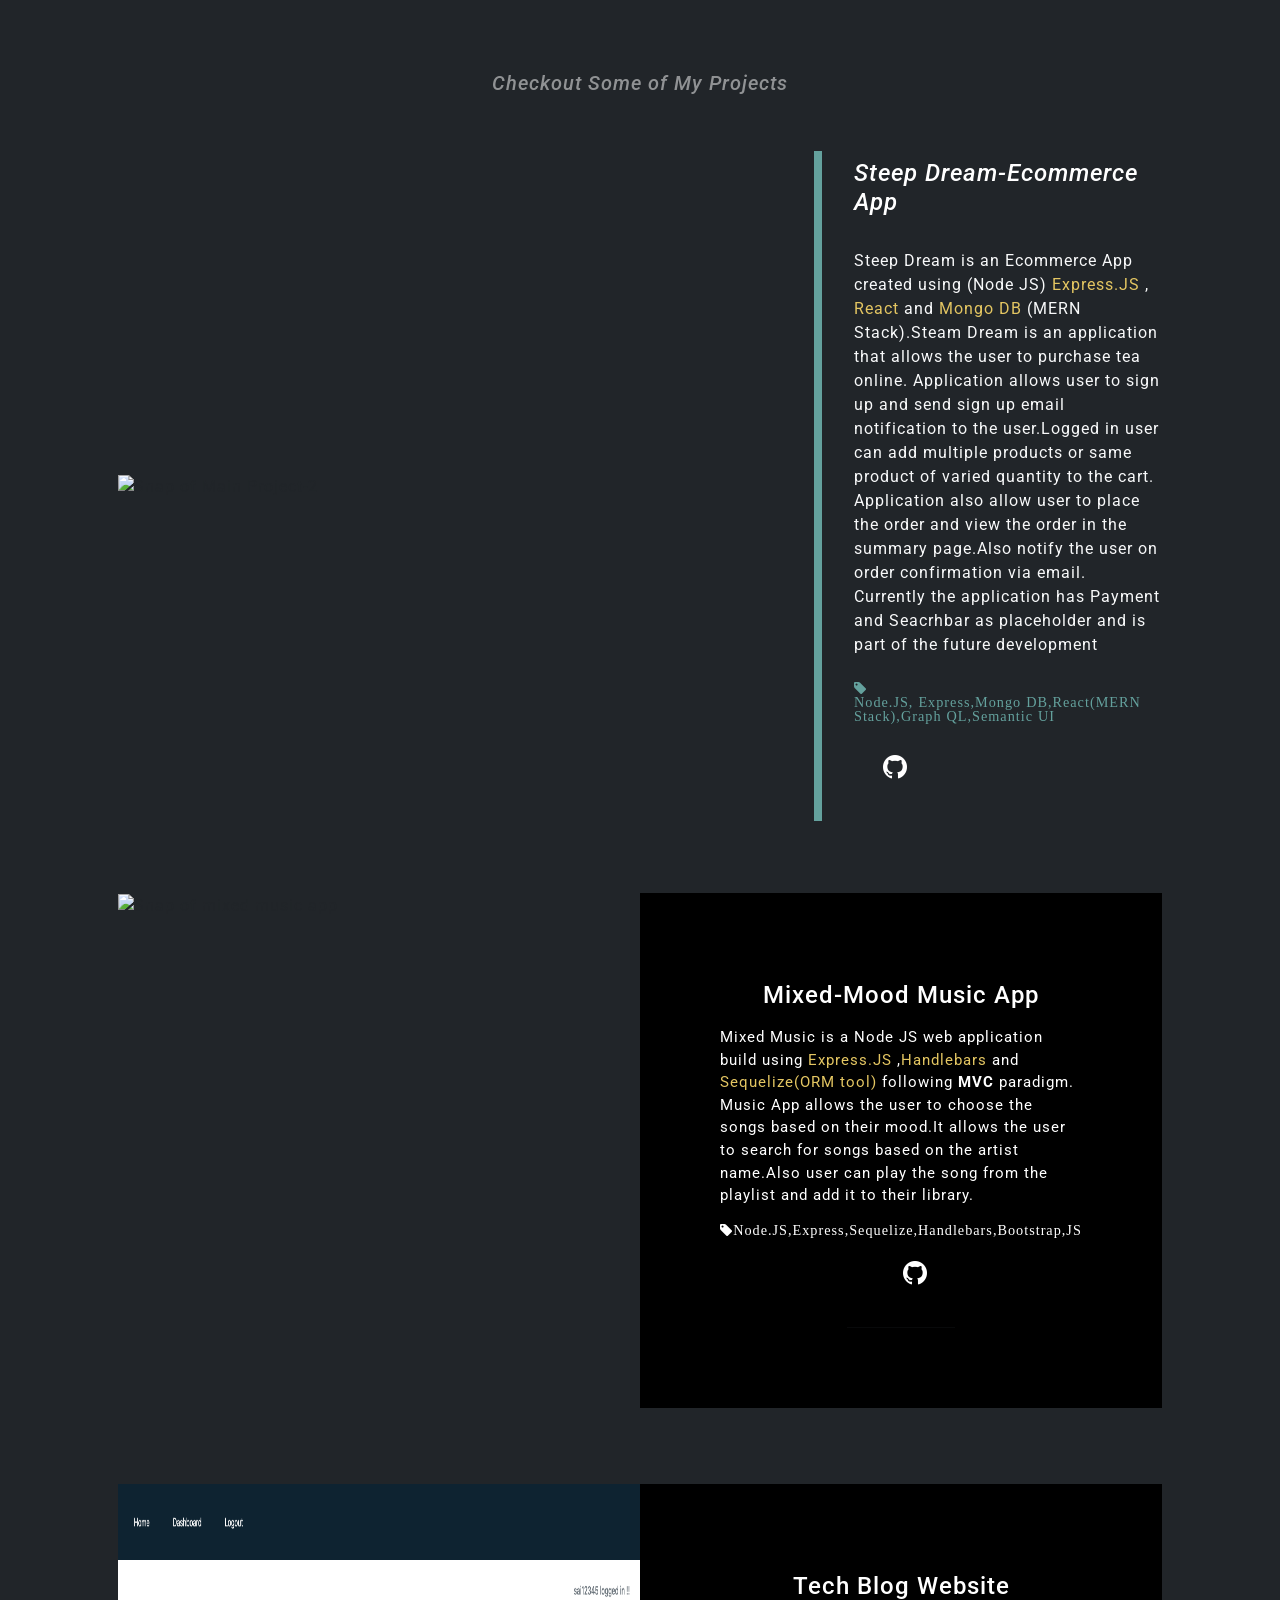
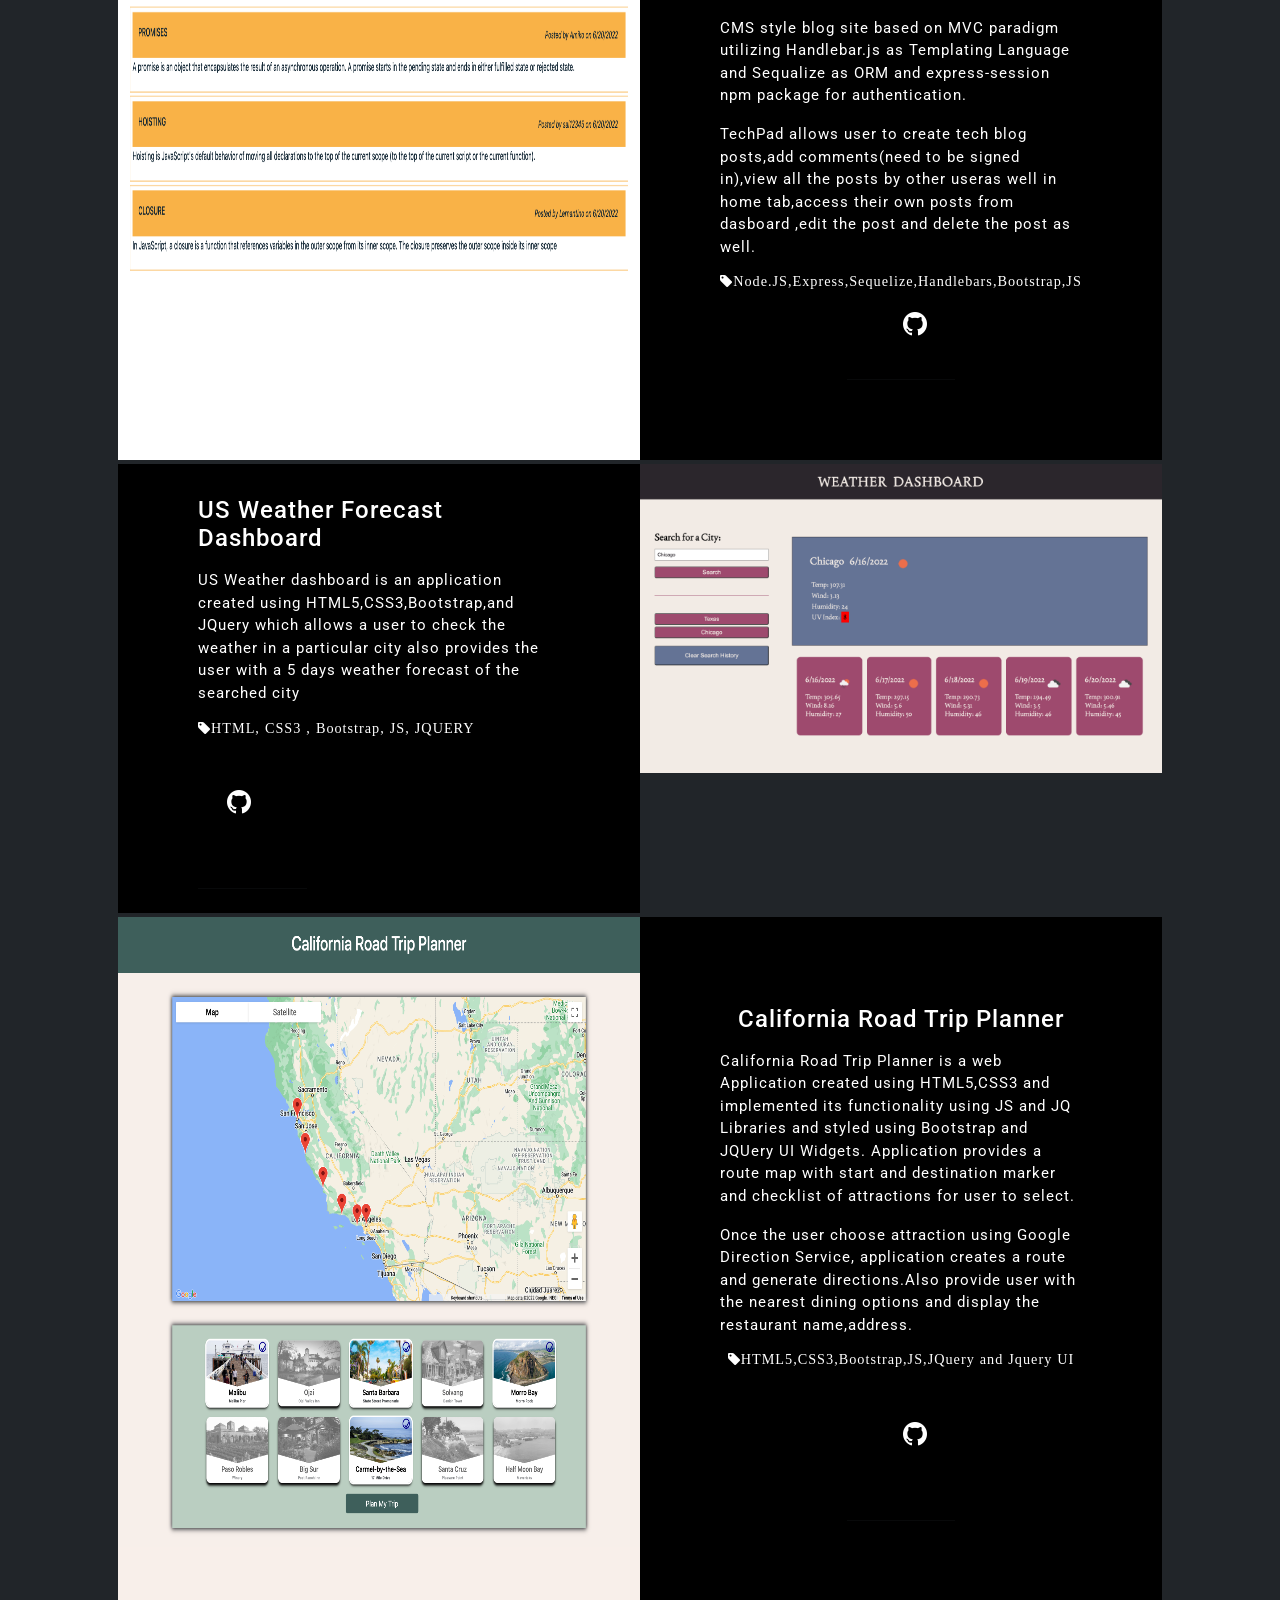
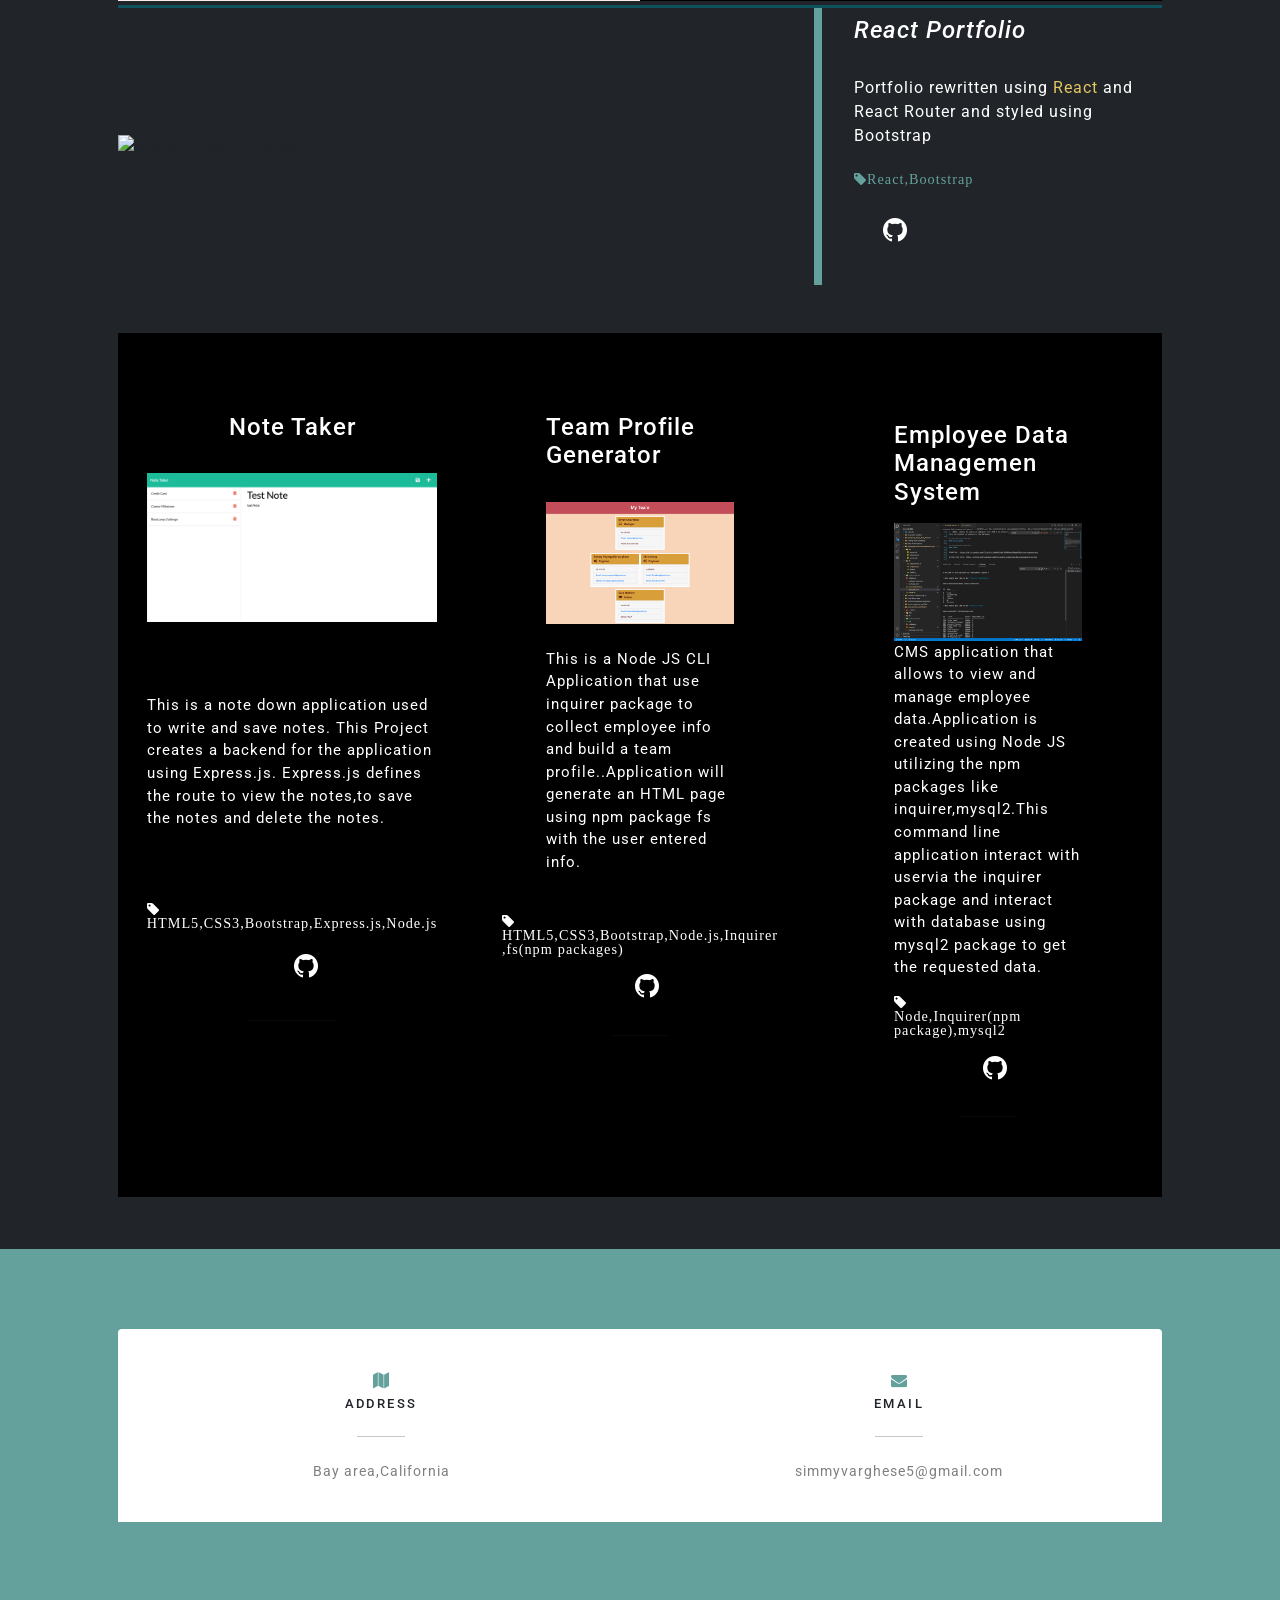
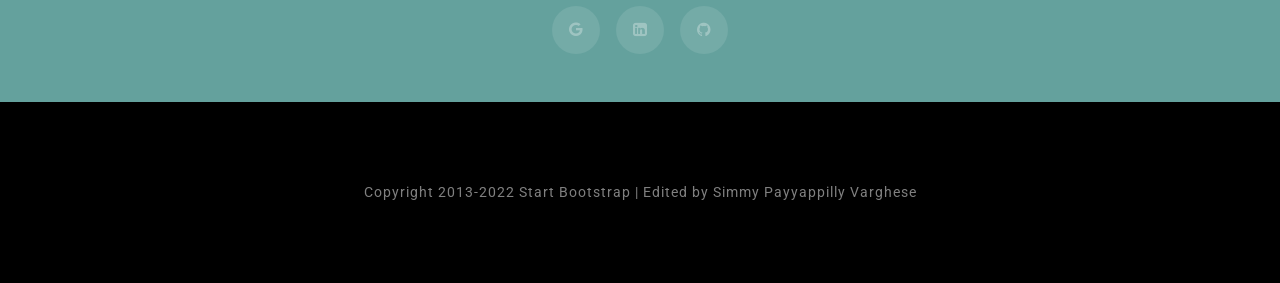
==== commit 7dd07e55: "Updated resume" ====
--- a/index.html
+++ b/index.html
@@ -242,8 +242,8 @@
                 <div class="col-xl-4 col-lg-5">
                     <div class="featured-text text-right text-lg-right py-2">
                         <h4><em>Steep Dream-Ecommerce App</em></h4>
-                        <p className="text-white mb-0 mt-2 py-4">Steep Dream is an Ecommerce App created using (Node JS)
-                            <span> Express.JS </span>, <span> React </span> and <span>Mongo DB </span>(MERN Stack).Steam Dream is an application that
+                        <p class="text-light mb-0 mt-2 py-4">Steep Dream is an Ecommerce App created using (Node JS)
+                            <span> Express.JS </span>,<span> React </span> and <span>Mongo DB </span>(MERN Stack).Steam Dream is an application that
                                 allows the user to purchase tea online.
                                 Application allows user to sign up and send sign up email notification to the user.Logged in user can add multiple products
                                 or same product of varied quantity to the cart.
@@ -263,29 +263,40 @@
 
             <!--Project Zero Row-->
 
-            <div class="row gx-0 mb-4 mb-lg-5 align-items-center">
-                <div class="col-xl-8 col-lg-7"><img class="img-fluid mb-3 mb-lg-0" src="assets/img/mixed-mood-login.png"
-                        alt="Snap of Main Project-2" /></div>
-                <div class="col-xl-4 col-lg-5">
-                    <div class="featured-text text-right text-lg-right py-2">
-                        <h4><em>Mixed-Mood Music App</em></h4>
-                        <p class="text-white mb-0 mt-2 py-4">Mixed Music is a Node JS web application build using
-                            <span>Express.JS</span> ,<span>Handlebars</span> and <span>Sequelize(ORM tool)</span>
-                            following <strong>MVC</strong> paradigm.
-                            Music App allows the user to choose the songs based on their mood.It allows the user to
-                            search for songs based on the artist name.Also user can play the song from the playlist and
-                            add it to their library.
-                        </p>
-                        <i class="fa fa-tag tech-tag d-flex flex-wrap">Node.JS, Express, Sequelize, Handlebars,
-                            Bootstrap, JS</i>
-                        <div class="project-icons d-flex justify-content-start align-items-center py-4">
-                            <a href="https://classique-croissant-67132.herokuapp.com/" target="_blank"><i
-                                    class="iconify py-0 my-0" data-icon="bxl:heroku"></i></a>
-                            <a href="https://github.com/simmypayyappillyvarghese/Mixed-Mood" target="_blank"><i
-                                    class="fa fa-github github-icon"></i></a>
-                        </div>
-                    </div>
-                </div>
+            <div class="row gx-0 mt-5 mb-lg-0 pt-4 pb-1 justify-content-center">
+                <div class="col-lg-6"><img class="img-fluid h-100" src="assets/img/mixed-mood-login.png"
+                        alt="Snap of mixed music app" />
+                </div>
+
+                <div class="col-lg-6">
+                    <div class="bg-black text-left h-100" id="project-0">
+                        <div class="d-flex h-100 align-items-center">
+                            <div
+                                class="d-flex flex-column project-text w-100 my-auto text-left text-lg-left align-items-center">
+                                <h4 class="text-white py-2">Mixed-Mood Music App</h4>
+                                <p class="text-white">Mixed Music is a Node JS web application build using
+                                    <span>Express.JS</span> ,<span>Handlebars</span> and <span>Sequelize(ORM tool)</span>
+                                    following <strong>MVC</strong> paradigm.
+                                    Music App allows the user to choose the songs based on their mood.It allows the user to
+                                    search for songs based on the artist name.Also user can play the song from the playlist and
+                                    add it to their library.
+                                </p>
+                                <i
+                                    class="fa fa-tag tech-tag d-flex flex-wrap">Node.JS,Express,Sequelize,Handlebars,Bootstrap,JS</i>
+                                <div class="project-icons d-flex justify-content-start align-items-center py-3">
+                                    <a href=" https://damp-woodland-35630.herokuapp.com/" target="_blank"><i
+                                            class="iconify py-0 my-0 heroku-icon" data-icon="bxl:heroku"></i></a>
+                                    <a href="https://github.com/simmypayyappillyvarghese/techpad/" target="_blank"><i
+                                            class="fa fa-github github-icon"></i></a>
+                                </div>
+                                <hr class="d-none d-lg-block mb-0 ms-0" />
+                            </div>
+                        </div>
+                    </div>
+                </div>
+
+
+               
             </div>
 
             <!-- Project One Row-->
@@ -388,8 +399,8 @@
                 </div>
             </div>
             <!-- Project Four Row-->
-            <div class="row gx-0 mb-4 mb-lg-5 align-items-center">
-                <div class="col-xl-8 col-lg-7"><img class="img-fluid mb-3 mb-lg-0" src="assets/img/my-portfolio.png"
+            <div class="row gx-0 mb-4 mb-lg-5 align-items-center justify-content-center">
+                <div class="col-xl-8 col-lg-8"><img class="img-fluid mb-3 mb-lg-0" src="assets/img/my-portfolio.png"
                         alt="Snap of Main Project-2" /></div>
                 <div class="col-xl-4 col-lg-5">
                     <div class="featured-text text-right text-lg-right py-2">
--- a/css/styles.css
+++ b/css/styles.css
@@ -10885,7 +10885,7 @@
  height:280px;
 }
 
-#project-1,#project-2,#prokect-3 {
+#project-0,#project-1,#project-2,#prokect-3 {
   font-size: 1rem;
 }
 
@@ -10900,7 +10900,7 @@
 }
 
  
- #project-1 .tech-tag,#project-2 .tech-tag,#project-3 .tech-tag,.project .tech-tag{
+#project-0 .tech-tag,#project-1 .tech-tag,#project-2 .tech-tag,#project-3 .tech-tag,.project .tech-tag{
 
   color: #fff;
   font-size: 0.89rem;
